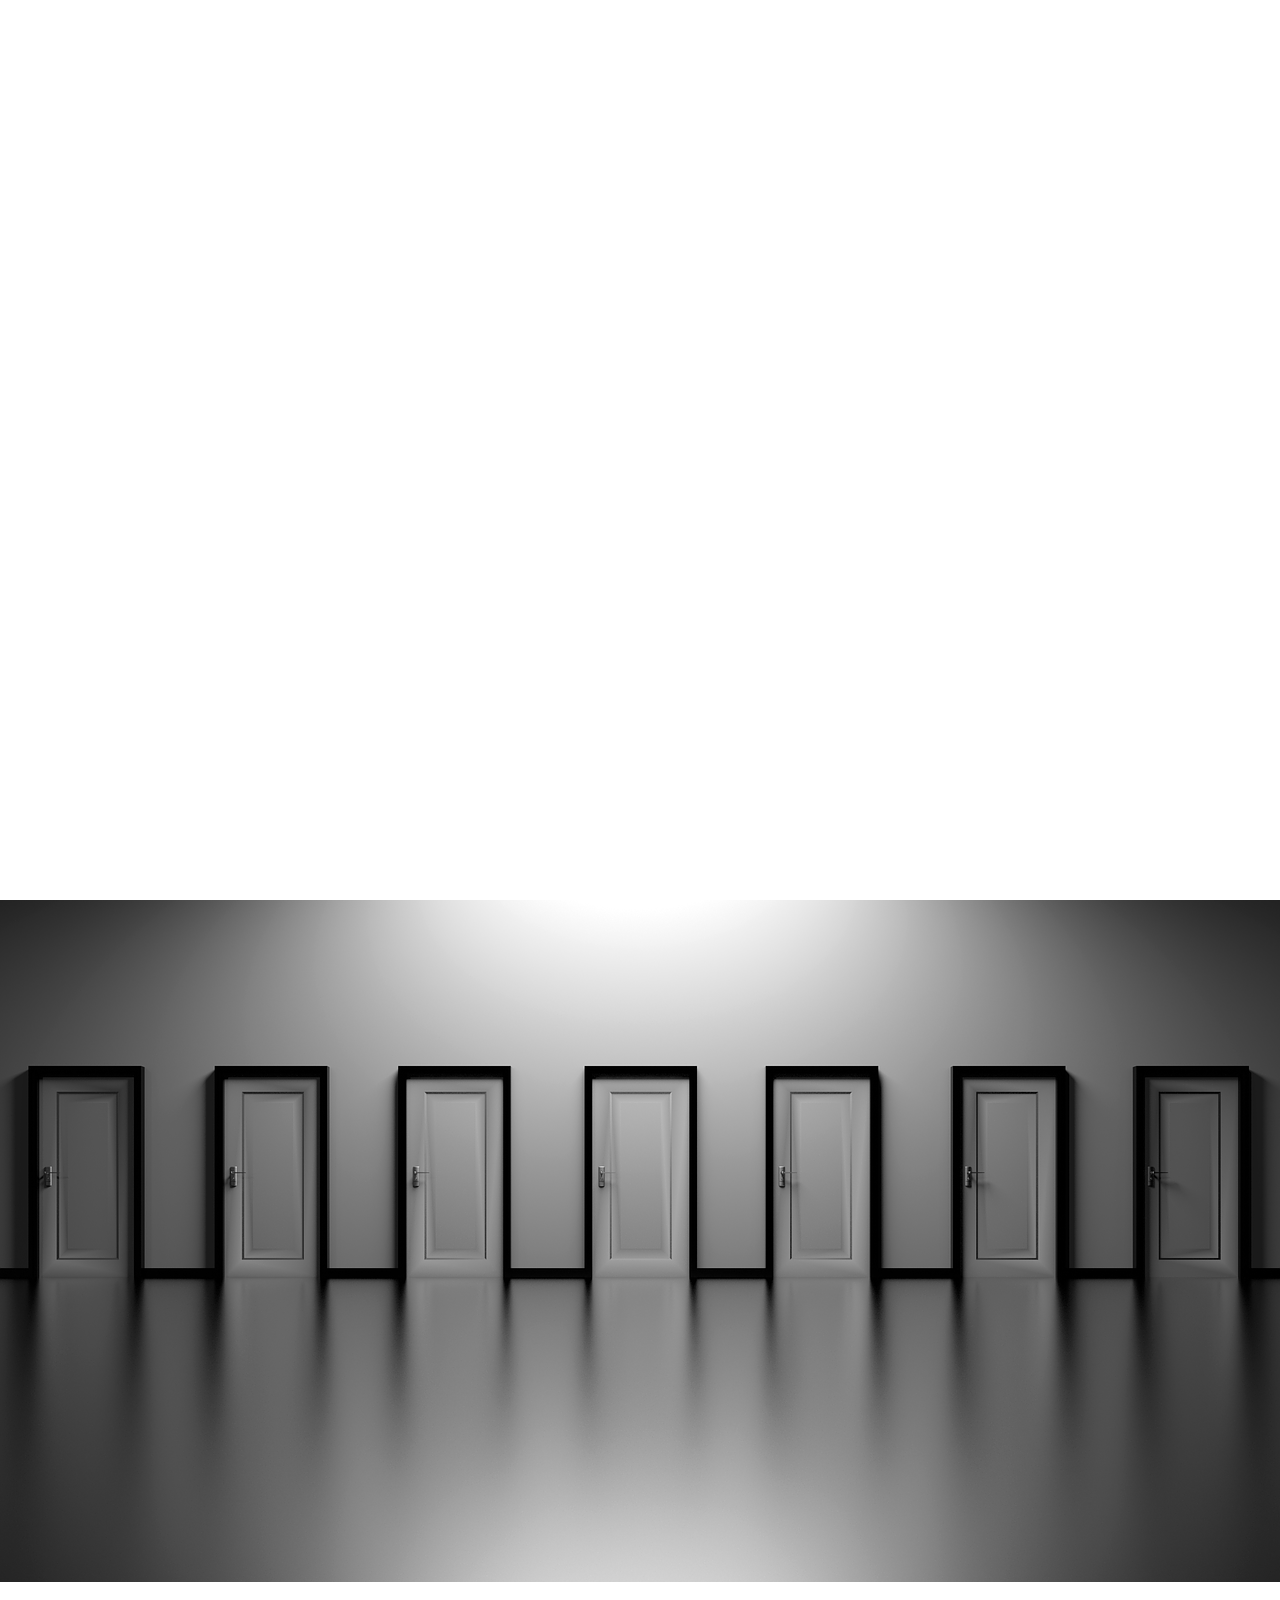
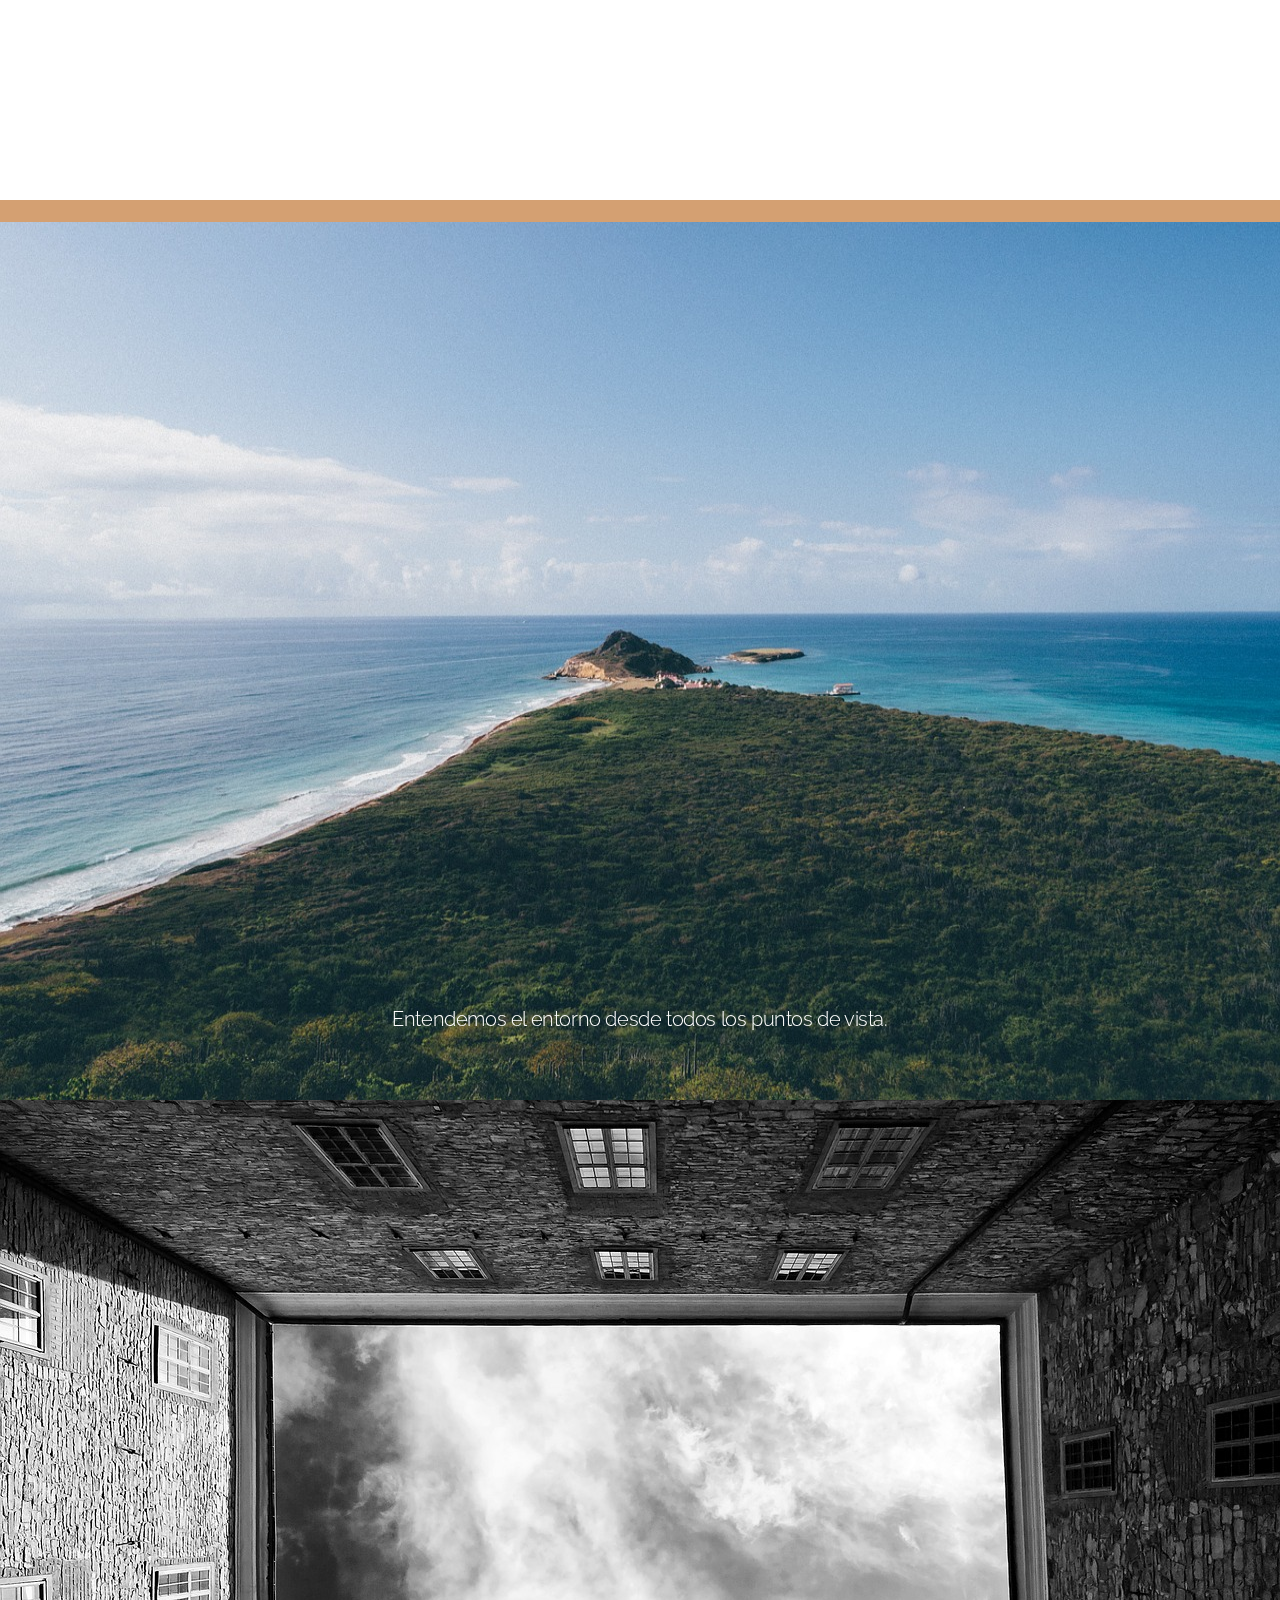
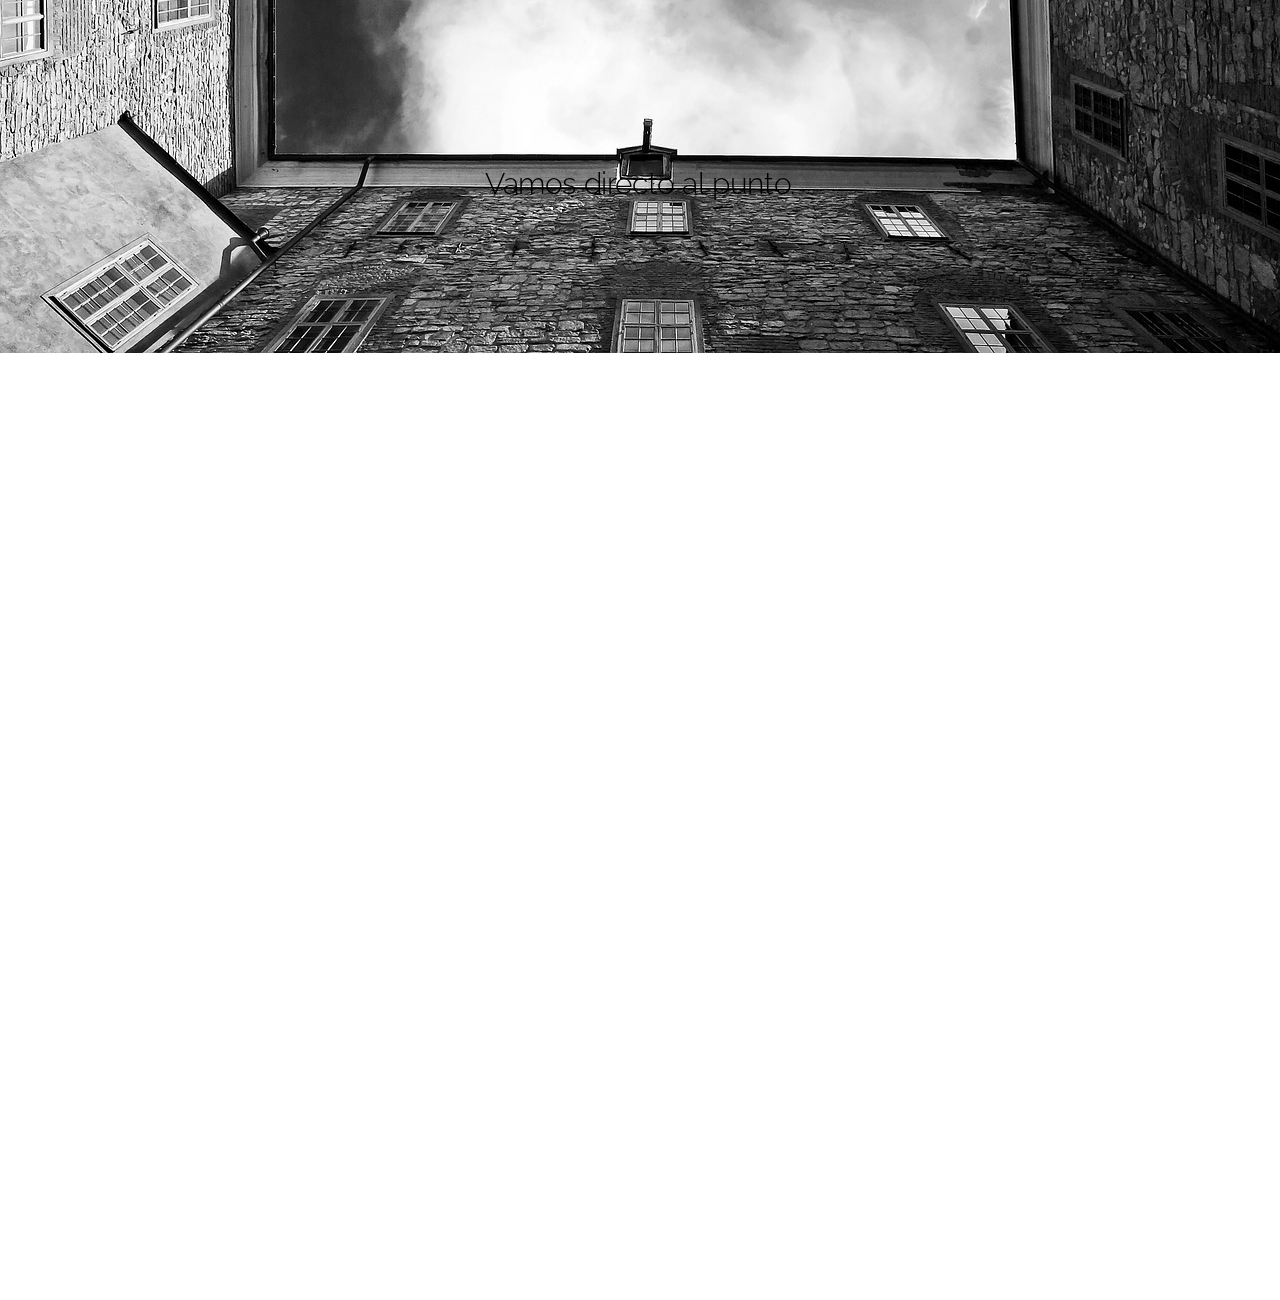
==== index.html @ 06ca0cba "first" ====
<!DOCTYPE HTML>
<!--
	Aerial by HTML5 UP
	html5up.net | @ajlkn
	Free for personal and commercial use under the CCA 3.0 license (html5up.net/license)
-->
<html>
	<head>
		<title>Aerial by HTML5 UP</title>
		<meta charset="utf-8" />
		<meta name="viewport" content="width=device-width, initial-scale=1" />
		<!--[if lte IE 8]><script src="assets/js/ie/html5shiv.js"></script><![endif]-->
		<link rel="stylesheet" href="assets/css/main.css" />
		<!--[if lte IE 8]><link rel="stylesheet" href="assets/css/ie8.css" /><![endif]-->
		<!--[if lte IE 9]><link rel="stylesheet" href="assets/css/ie9.css" /><![endif]-->
	</head>
	<body class="loading">
		<div id="wrapper">
			<div id="bg"></div>
			<div id="overlay"></div>
			<div id="main">

				<!-- Header -->
					<header id="header">
						<!--<div id="logo"></div>-->
						<h1> <b id="galavi">GALAVI</b> | ABOGADOS</h1>
						<p>Convertimos lo difícil en simple &#174</p>
						<nav>
							<ul>
								<li><a href="#" class="icon fa-twitter"><span class="label">Twitter</span></a></li>
								<li><a href="#" class="icon fa-facebook"><span class="label">Facebook</span></a></li>
								<li><a href="#" class="icon fa-envelope-o"><span class="label">Email</span></a></li>
							</ul>
						</nav>
					</header>

				<!-- Footer -->
					<footer id="footer">
						<span class="copyright">&copy; Galavi | 2017 by Tree-IT</span>
					</footer>

			</div>
		</div>
		<!--<section id="despacho">
			<div class="center">
				<h3>Qué es GALAVI</h3>
				<p align="justify">GALAVI LEGAL es una firma multidisciplinaria creada con la misión objetiva de solucionar asuntos complejos, especializados en el diseño e implementación de estrategias jurídicas; enfocados en la prevención, control y tratamiento del riesgo legal de las decisiones humanas y corporativas.</p>
			</div>	
		</section>-->
		<section id="one">
				<div class="center">
					<p align="center">Creamos soluciones jurídicas a problemas complejos.</p>
				</div>
				<!--<div id="menuFooter">
					<span>Menu</span>
				</div>	-->
		</section>
		<section id="two">
			<div id="tapa"></div>
			<div class="center" style="bottom: 45px;">
				<p align="center">Entendemos el entorno desde todos los puntos de vista.</p>
			</div>	
			<iframe id="ojo" src="http://www.vill.ee/eye/" width="100%" height="100%" name="ventana"></iframe>
		</section>
		<section id="three">
			<div class="center" style="bottom: 180px;color: black;">
				<p align="center" style="font-size: 30px;">Vamos directo al punto.</p>
			</div>	
		</section>
		<section id="down">	
		</section>
		<!--[if lte IE 8]><script src="assets/js/ie/respond.min.js"></script><![endif]-->
		<script src="assets/js/jquery-1.11.0.min.js"></script>
		<script src="assets/js/main.js"></script>
		<script>
			window.onload = function() { document.body.className = ''; }
			window.ontouchmove = function() { return false; }
			window.onorientationchange = function() { document.body.scrollTop = 0; }
		</script>
	</body>
</html>
---- assets/css/main.css ----
@import url("https://fonts.googleapis.com/css?family=Source+Sans+Pro:300,900");
@import url("font-awesome.min.css");
@import url('https://fonts.googleapis.com/css?family=Julius+Sans+One|Raleway:300');

/*
	Aerial by HTML5 UP
	html5up.net | @ajlkn
	Free for personal and commercial use under the CCA 3.0 license (html5up.net/license)
*/

/* Reset */

	html, body, div, span, applet, object, iframe, h1, h2, h3, h4, h5, h6, p, blockquote, pre, a, abbr, acronym, address, big, cite, code, del, dfn, em, img, ins, kbd, q, s, samp, small, strike, strong, sub, sup, tt, var, b, u, i, center, dl, dt, dd, ol, ul, li, fieldset, form, label, legend, table, caption, tbody, tfoot, thead, tr, th, td, article, aside, canvas, details, embed, figure, figcaption, footer, header, hgroup, menu, nav, output, ruby, section, summary, time, mark, audio, video {
		margin: 0;
		padding: 0;
		border: 0;
		font-size: 100%;
		font: inherit;
		vertical-align: baseline;
	}

	article, aside, details, figcaption, figure, footer, header, hgroup, menu, nav, section {
		display: block;
	}

	body {
		line-height: 1;
	}

	ol, ul {
		list-style: none;
	}

	blockquote, q {
		quotes: none;
	}

	blockquote:before, blockquote:after, q:before, q:after {
		content: '';
		content: none;
	}

	table {
		border-collapse: collapse;
		border-spacing: 0;
	}

	body {
		-webkit-text-size-adjust: none;
	}

/* Box Model */

	*, *:before, *:after {
		-moz-box-sizing: border-box;
		-webkit-box-sizing: border-box;
		box-sizing: border-box;
	}

/* Basic */

	body, input, select, textarea {
		color: #fff;
		font-family: 'Julius Sans One','Source Sans Pro', sans-serif;
		font-size: 15pt;
		font-weight: 300 !important;
		letter-spacing: -0.025em;
		line-height: 1.75em;
	}

	body {
		background: #fff;
		overflow: visible;
	}

		body.loading * {
			-moz-animation: none !important;
			-webkit-animation: none !important;
			-ms-animation: none !important;
			animation: none !important;
		}

	a {
		-moz-transition: border-color 0.2s ease-in-out;
		-webkit-transition: border-color 0.2s ease-in-out;
		-ms-transition: border-color 0.2s ease-in-out;
		transition: border-color 0.2s ease-in-out;
		border-bottom: dotted 1px;
		color: inherit;
		outline: 0;
		text-decoration: none;
	}

		a:hover {
			border-color: transparent;
		}

/* Icon */

	.icon {
		text-decoration: none;
		position: relative;
	}

		.icon:before {
			-moz-osx-font-smoothing: grayscale;
			-webkit-font-smoothing: antialiased;
			font-family: FontAwesome;
			font-style: normal;
			font-weight: normal;
			text-transform: none !important;
		}

		.icon > .label {
			display: none;
		}

		#galavi{
			font-weight: 600;
		}
/* Wrapper */

	@-moz-keyframes wrapper {
		0% {
			opacity: 0;
		}

		100% {
			opacity: 1;
		}
	}

	@-webkit-keyframes wrapper {
		0% {
			opacity: 0;
		}

		100% {
			opacity: 1;
		}
	}

	@-ms-keyframes wrapper {
		0% {
			opacity: 0;
		}

		100% {
			opacity: 1;
		}
	}

	@keyframes wrapper {
		0% {
			opacity: 0;
		}

		100% {
			opacity: 1;
		}
	}

	#wrapper {
		-moz-animation: wrapper 3s forwards;
		-webkit-animation: wrapper 3s forwards;
		-ms-animation: wrapper 3s forwards;
		animation: wrapper 3s forwards;
		/*height: 100%;*/
		height: 100vh;
		left: 0;
		opacity: 0;
		position: relative;
		top: 0;
		width: 100%;
	}

/* BG */

	#bg {
		-moz-animation: bg 60s linear infinite;
		-webkit-animation: bg 60s linear infinite;
		-ms-animation: bg 60s linear infinite;
		animation: bg 60s linear infinite;
		-moz-backface-visibility: hidden;
		-webkit-backface-visibility: hidden;
		-ms-backface-visibility: hidden;
		backface-visibility: hidden;
		-moz-transform: translate3d(0,0,0);
		-webkit-transform: translate3d(0,0,0);
		-ms-transform: translate3d(0,0,0);
		transform: translate3d(0,0,0);
	/* Set your background with this */

		background: #348cb2 url("images/bg.jpg") bottom left;
		background-repeat: repeat-x;
		height: 100%;
		left: 0;
		opacity: 1;
		position: fixed;
		top: 0;
	}

	@-moz-keyframes bg {
		0% {
			-moz-transform: translate3d(0,0,0);
			-webkit-transform: translate3d(0,0,0);
			-ms-transform: translate3d(0,0,0);
			transform: translate3d(0,0,0);
		}

		100% {
			-moz-transform: translate3d(-2250px,0,0);
			-webkit-transform: translate3d(-2250px,0,0);
			-ms-transform: translate3d(-2250px,0,0);
			transform: translate3d(-2250px,0,0);
		}
	}

	@-webkit-keyframes bg {
		0% {
			-moz-transform: translate3d(0,0,0);
			-webkit-transform: translate3d(0,0,0);
			-ms-transform: translate3d(0,0,0);
			transform: translate3d(0,0,0);
		}

		100% {
			-moz-transform: translate3d(-2250px,0,0);
			-webkit-transform: translate3d(-2250px,0,0);
			-ms-transform: translate3d(-2250px,0,0);
			transform: translate3d(-2250px,0,0);
		}
	}

	@-ms-keyframes bg {
		0% {
			-moz-transform: translate3d(0,0,0);
			-webkit-transform: translate3d(0,0,0);
			-ms-transform: translate3d(0,0,0);
			transform: translate3d(0,0,0);
		}

		100% {
			-moz-transform: translate3d(-2250px,0,0);
			-webkit-transform: translate3d(-2250px,0,0);
			-ms-transform: translate3d(-2250px,0,0);
			transform: translate3d(-2250px,0,0);
		}
	}

	@keyframes bg {
		0% {
			-moz-transform: translate3d(0,0,0);
			-webkit-transform: translate3d(0,0,0);
			-ms-transform: translate3d(0,0,0);
			transform: translate3d(0,0,0);
		}

		100% {
			-moz-transform: translate3d(-2250px,0,0);
			-webkit-transform: translate3d(-2250px,0,0);
			-ms-transform: translate3d(-2250px,0,0);
			transform: translate3d(-2250px,0,0);
		}
	}

	#bg {
		background-size: 2250px auto;
		width: 6750px;
	}

/* Overlay */

	@-moz-keyframes overlay {
		0% {
			opacity: 0;
		}

		100% {
			opacity: 1;
		}
	}

	@-webkit-keyframes overlay {
		0% {
			opacity: 0;
		}

		100% {
			opacity: 1;
		}
	}

	@-ms-keyframes overlay {
		0% {
			opacity: 0;
		}

		100% {
			opacity: 1;
		}
	}

	@keyframes overlay {
		0% {
			opacity: 0;
		}

		100% {
			opacity: 1;
		}
	}

	#overlay {
		-moz-animation: overlay 1.5s 1.5s forwards;
		-webkit-animation: overlay 1.5s 1.5s forwards;
		-ms-animation: overlay 1.5s 1.5s forwards;
		animation: overlay 1.5s 1.5s forwards;
		background-attachment: fixed, fixed;
		background-image: url("images/overlay-pattern.png"), url("images/overlay.svg");
		background-position: top left, center center;
		background-repeat: repeat, no-repeat;
		background-size: auto, cover;
		height: 100%;
		left: 0;
		opacity: 0;
		position: fixed;
		top: 0;
		width: 100%;
	}

/* Main */

	#main {
		height: 100%;
		left: 0;
		position: fixed;
		text-align: center;
		top: 0;
		width: 100%;
	}

		#main:before {
			content: '';
			display: inline-block;
			height: 100%;
			margin-right: 0;
			vertical-align: middle;
			width: 1px;
		}

/* Header */

	@-moz-keyframes header {
		0% {
			-moz-transform: translate3d(0,1em,0);
			-webkit-transform: translate3d(0,1em,0);
			-ms-transform: translate3d(0,1em,0);
			transform: translate3d(0,1em,0);
			opacity: 0;
		}

		100% {
			-moz-transform: translate3d(0,0,0);
			-webkit-transform: translate3d(0,0,0);
			-ms-transform: translate3d(0,0,0);
			transform: translate3d(0,0,0);
			opacity: 1;
		}
	}

	@-webkit-keyframes header {
		0% {
			-moz-transform: translate3d(0,1em,0);
			-webkit-transform: translate3d(0,1em,0);
			-ms-transform: translate3d(0,1em,0);
			transform: translate3d(0,1em,0);
			opacity: 0;
		}

		100% {
			-moz-transform: translate3d(0,0,0);
			-webkit-transform: translate3d(0,0,0);
			-ms-transform: translate3d(0,0,0);
			transform: translate3d(0,0,0);
			opacity: 1;
		}
	}

	@-ms-keyframes header {
		0% {
			-moz-transform: translate3d(0,1em,0);
			-webkit-transform: translate3d(0,1em,0);
			-ms-transform: translate3d(0,1em,0);
			transform: translate3d(0,1em,0);
			opacity: 0;
		}

		100% {
			-moz-transform: translate3d(0,0,0);
			-webkit-transform: translate3d(0,0,0);
			-ms-transform: translate3d(0,0,0);
			transform: translate3d(0,0,0);
			opacity: 1;
		}
	}

	@keyframes header {
		0% {
			-moz-transform: translate3d(0,1em,0);
			-webkit-transform: translate3d(0,1em,0);
			-ms-transform: translate3d(0,1em,0);
			transform: translate3d(0,1em,0);
			opacity: 0;
		}

		100% {
			-moz-transform: translate3d(0,0,0);
			-webkit-transform: translate3d(0,0,0);
			-ms-transform: translate3d(0,0,0);
			transform: translate3d(0,0,0);
			opacity: 1;
		}
	}

	@-moz-keyframes nav-icons {
		0% {
			-moz-transform: translate3d(0,1em,0);
			-webkit-transform: translate3d(0,1em,0);
			-ms-transform: translate3d(0,1em,0);
			transform: translate3d(0,1em,0);
			opacity: 0;
		}

		100% {
			-moz-transform: translate3d(0,0,0);
			-webkit-transform: translate3d(0,0,0);
			-ms-transform: translate3d(0,0,0);
			transform: translate3d(0,0,0);
			opacity: 1;
		}
	}

	@-webkit-keyframes nav-icons {
		0% {
			-moz-transform: translate3d(0,1em,0);
			-webkit-transform: translate3d(0,1em,0);
			-ms-transform: translate3d(0,1em,0);
			transform: translate3d(0,1em,0);
			opacity: 0;
		}

		100% {
			-moz-transform: translate3d(0,0,0);
			-webkit-transform: translate3d(0,0,0);
			-ms-transform: translate3d(0,0,0);
			transform: translate3d(0,0,0);
			opacity: 1;
		}
	}

	@-ms-keyframes nav-icons {
		0% {
			-moz-transform: translate3d(0,1em,0);
			-webkit-transform: translate3d(0,1em,0);
			-ms-transform: translate3d(0,1em,0);
			transform: translate3d(0,1em,0);
			opacity: 0;
		}

		100% {
			-moz-transform: translate3d(0,0,0);
			-webkit-transform: translate3d(0,0,0);
			-ms-transform: translate3d(0,0,0);
			transform: translate3d(0,0,0);
			opacity: 1;
		}
	}

	@keyframes nav-icons {
		0% {
			-moz-transform: translate3d(0,1em,0);
			-webkit-transform: translate3d(0,1em,0);
			-ms-transform: translate3d(0,1em,0);
			transform: translate3d(0,1em,0);
			opacity: 0;
		}

		100% {
			-moz-transform: translate3d(0,0,0);
			-webkit-transform: translate3d(0,0,0);
			-ms-transform: translate3d(0,0,0);
			transform: translate3d(0,0,0);
			opacity: 1;
		}
	}

	#header {
		-moz-animation: header 1s 2.25s forwards;
		-webkit-animation: header 1s 2.25s forwards;
		-ms-animation: header 1s 2.25s forwards;
		animation: header 1s 2.25s forwards;
		-moz-backface-visibility: hidden;
		-webkit-backface-visibility: hidden;
		-ms-backface-visibility: hidden;
		backface-visibility: hidden;
		-moz-transform: translate3d(0,0,0);
		-webkit-transform: translate3d(0,0,0);
		-ms-transform: translate3d(0,0,0);
		transform: translate3d(0,0,0);
		cursor: default;
		display: inline-block;
		opacity: 0;
		position: relative;
		text-align: center;
		top: -1em;
		vertical-align: middle;
		width: 90%;
	}

		#header h1 {
			font-size: 4.35em;
			font-weight: 100;
			letter-spacing: -0.035em;
			line-height: 1em;
		}

		#header p {
			font-size: 1.25em;
			margin: 0.75em 0 0.25em 0;
			opacity: 0.75;
			font-family: 'Raleway','Source Sans Pro', sans-serif;
		}

		#header nav {
			margin: 1.5em 0 0 0;
		}

			#header nav li {
				-moz-animation: nav-icons 0.5s ease-in-out forwards;
				-webkit-animation: nav-icons 0.5s ease-in-out forwards;
				-ms-animation: nav-icons 0.5s ease-in-out forwards;
				animation: nav-icons 0.5s ease-in-out forwards;
				-moz-backface-visibility: hidden;
				-webkit-backface-visibility: hidden;
				-ms-backface-visibility: hidden;
				backface-visibility: hidden;
				-moz-transform: translate3d(0,0,0);
				-webkit-transform: translate3d(0,0,0);
				-ms-transform: translate3d(0,0,0);
				transform: translate3d(0,0,0);
				display: inline-block;
				height: 5.35em;
				line-height: 5.885em;
				opacity: 0;
				position: relative;
				top: 0;
				width: 5.35em;
			}

				#header nav li:nth-child(1) {
					-moz-animation-delay: 2.5s;
					-webkit-animation-delay: 2.5s;
					-ms-animation-delay: 2.5s;
					animation-delay: 2.5s;
				}

				#header nav li:nth-child(2) {
					-moz-animation-delay: 2.75s;
					-webkit-animation-delay: 2.75s;
					-ms-animation-delay: 2.75s;
					animation-delay: 2.75s;
				}

				#header nav li:nth-child(3) {
					-moz-animation-delay: 3s;
					-webkit-animation-delay: 3s;
					-ms-animation-delay: 3s;
					animation-delay: 3s;
				}

				#header nav li:nth-child(4) {
					-moz-animation-delay: 3.25s;
					-webkit-animation-delay: 3.25s;
					-ms-animation-delay: 3.25s;
					animation-delay: 3.25s;
				}

				#header nav li:nth-child(5) {
					-moz-animation-delay: 3.5s;
					-webkit-animation-delay: 3.5s;
					-ms-animation-delay: 3.5s;
					animation-delay: 3.5s;
				}

				#header nav li:nth-child(6) {
					-moz-animation-delay: 3.75s;
					-webkit-animation-delay: 3.75s;
					-ms-animation-delay: 3.75s;
					animation-delay: 3.75s;
				}

				#header nav li:nth-child(7) {
					-moz-animation-delay: 4s;
					-webkit-animation-delay: 4s;
					-ms-animation-delay: 4s;
					animation-delay: 4s;
				}

				#header nav li:nth-child(8) {
					-moz-animation-delay: 4.25s;
					-webkit-animation-delay: 4.25s;
					-ms-animation-delay: 4.25s;
					animation-delay: 4.25s;
				}

				#header nav li:nth-child(9) {
					-moz-animation-delay: 4.5s;
					-webkit-animation-delay: 4.5s;
					-ms-animation-delay: 4.5s;
					animation-delay: 4.5s;
				}

				#header nav li:nth-child(10) {
					-moz-animation-delay: 4.75s;
					-webkit-animation-delay: 4.75s;
					-ms-animation-delay: 4.75s;
					animation-delay: 4.75s;
				}

			#header nav a {
				-webkit-tap-highlight-color: transparent;
				-webkit-touch-callout: none;
				border: 0;
				display: inline-block;
			}

				#header nav a:before {
					-moz-transition: all 0.2s ease-in-out;
					-webkit-transition: all 0.2s ease-in-out;
					-ms-transition: all 0.2s ease-in-out;
					transition: all 0.2s ease-in-out;
					border-radius: 100%;
					border: solid 1px #fff;
					display: block;
					font-size: 1.75em;
					height: 2.5em;
					line-height: 2.5em;
					position: relative;
					text-align: center;
					top: 0;
					width: 2.5em;
				}

				#header nav a:hover {
					font-size: 1.1em;
				}

					#header nav a:hover:before {
						background-color: rgba(255, 255, 255, 0.175);
						color: #fff;
					}

				#header nav a:active {
					font-size: 0.95em;
					background: none;
				}

					#header nav a:active:before {
						background-color: rgba(255, 255, 255, 0.35);
						color: #fff;
					}

				#header nav a span {
					display: none;
				}

/* Footer */

	#footer {
		background-image: -moz-linear-gradient(top, rgba(0,0,0,0), rgba(0,0,0,0.5) 75%);
		background-image: -webkit-linear-gradient(top, rgba(0,0,0,0), rgba(0,0,0,0.5) 75%);
		background-image: -ms-linear-gradient(top, rgba(0,0,0,0), rgba(0,0,0,0.5) 75%);
		background-image: linear-gradient(top, rgba(0,0,0,0), rgba(0,0,0,0.5) 75%);
		bottom: 0;
		cursor: default;
		height: 6em;
		left: 0;
		line-height: 8em;
		position: absolute;
		text-align: center;
		width: 100%;
	}

#logo{
	width: 100px;
	height: 100px;
	background-image: url(images/galavi.png);
	background-size: 100%;
	background-repeat: no-repeat;
}

#two{
	z-index: 2;
    width: 100%;
    height: 100vh;
    background-image: url(images/island.jpg);
    background-size: 100% 100%;
    background-repeat: no-repeat;
    position: relative;
    color: white;
    font-family: 'Raleway','Source Sans Pro', sans-serif;
}

#tapa{
	width: 100%;
    height: 22px;
    position: absolute;
    z-index: 3;
    background-color: #d4a072;
}

#tapa:hover{
	background-color:  rgba(212, 160, 114, 0);
}

.center{
	margin: 0 auto;
    width: 100%;
    height: 50px;
    text-align: center;
    z-index: 3;
    bottom: 120px;
    position: absolute
}

.center h1{
	font-size: 50px;
	margin-bottom: 40px;
}

.center h3{
	font-size: 30px;
	margin-bottom: 60px;
}

.center p{
	font-size: 20px;
}

#one{
	z-index: 2;
    width: 100%;
    height: 100vh;
    background-image: url(images/doors.png);
    background-size: 100%;
    background-repeat: no-repeat;
    position: relative;
    color: white;
    font-family: 'Raleway','Source Sans Pro', sans-serif;
}

#three{
	z-index: 2;
    width: 100%;
    height: 100vh;
    background-image: url(images/casas.jpg);
    background-size: 100%;
    background-repeat: no-repeat;
    position: relative;
    color: white;
    font-family: 'Raleway','Source Sans Pro', sans-serif;
}

#down{
	z-index: 2;
    width: 100%;
    height: 100vh;
    position: relative;
}

#menuFooter{
	bottom: 0px;
    position: absolute;
    width: 100%;
    background-color: #03A9F4;
    text-align: center;
}

/* *********************************************************************************************************************
 * MAIN MENU
 */

#menu-wrapper {
	position: absolute;
	height: 100%;
	width: 100%;
	min-height: 100%;
	min-width: 100%;
}

#menu-launcher {
	height: 48px; 
	width: 100%;
	position: fixed;
	left: 0;
	bottom: 0;
	margin-bottom: -48px;
	background-color: rgba(82, 185, 177, 0.4);
	opacity: 0;
	filter: alpha(opacity=0);
	z-index: 1000;

	-webkit-transition: all .3s;
	-moz-transition: all .3s;
	-ms-transition: all .3s;
	-o-transition: all .3s;
	transition: all .3s;
}

#menu-launcher:hover {
	background-color: rgba(82, 185, 177, 0.8);
}

	#menu-launcher .open-bt {
		position: absolute;
		left: 50%;
		margin: 16px 0 0 -20px;
		font: 400 13px 'Montserrat', sans-serif;
		color: #fff;
	}

	#menu-launcher .language-bt {
		float: right;
		margin: 17px 30px 0px 0px;
		font: 400 10px 'Montserrat', sans-serif;
		color: #fff;
	}

	#menu-launcher .open-bt:hover, #menu-launcher .language-bt:hover {
		color: #0b5446;
	}


#menu-main {
	position: fixed;
	height: 100%;
	width: 550px;
	top: 100%;
	left: 50%;
	margin-left: -275px;
	background-color: rgba(58, 175, 166, 0.97);
	opacity: 0;
	filter: alpha(opacity=0);
	z-index: 1001;
	text-align: center;
}

	#menu-main ul {
		position: relative;
		list-style: none;
	}

	#menu-main .nav {
		position: relative;
		text-align: center;
		top: 15%;
		width: 100%;
	}

		#menu-main .nav ul li {
			font: 400 18px 'Montserrat', sans-serif;
			letter-spacing: 2px;
			margin-bottom: 15px;
		}

			#menu-main .nav ul li a {
				color: #ffffff;
				-webkit-transition: all 1s;
				-moz-transition: all 1s;
				-ms-transition: all 1s;
				-o-transition: all 1s;
				transition: all 1s;
			}

			#menu-main .nav ul li a:hover, #menu-main .nav ul a.active {
				color: #0b5446;
				-webkit-transition: all .2s;
				-moz-transition: all .2s;
				-ms-transition: all .2s;
				-o-transition: all .2s;
				transition: all .2s;
			}

	#menu-main .second-nav {
		position: absolute;
		bottom: 120px;
		width: 100%;
		text-align: center;
	}

		#menu-main .second-nav:before {
			display: block;
			content: url('../images/shared/second-nav-divider.gif');
			margin-bottom: 15px;
		}

		#menu-main .second-nav ul li {
			font: 400 12px 'Montserrat', sans-serif;
			margin: 5px 0;
		}

			#menu-main .second-nav ul li .clock {
				font-size: 11px;
			}

		#menu-main .second-nav ul li a {
			color: #0b5446;
			-webkit-transition: all .3s;
			-moz-transition: all .3s;
			-ms-transition: all .3s;
			-o-transition: all .3s;
			transition: all .3s;
		}

		#menu-main .second-nav ul li a:hover, #menu-main .second-nav ul a.active {
			color: #fff;
		}

	#menu-main .networks {
		position: absolute;
		bottom: 80px;
		width: 100%;
	}

	#menu-main .networks ul li {
		text-align: center;
	}

	#menu-main .home-bt {
		margin-top: 30px;
	}

	#menu-main .close-bt {
		position: absolute;
		width: 26px;
		height: 26px;
		left: 262px;
		bottom: 20px;
		background-image: url('../images/shared/menu-close-x.png');
	}

	#menu-main .close-bt:hover {
		background-image: url('../images/shared/menu-close-x-on.png');
	}





#menu-launcher .menu-title {
font: 400 12px 'Montserrat', sans-serif;
color: #fff;
float: left;
margin: 17px 0 0 30px;
} 



/* Wide */

	@media screen and (max-width: 1680px) {

		/* Basic */

			body, input, select, textarea {
				font-size: 13pt;
			}

		/* BG */

			@-moz-keyframes bg {
				0% {
					-moz-transform: translate3d(0,0,0);
					-webkit-transform: translate3d(0,0,0);
					-ms-transform: translate3d(0,0,0);
					transform: translate3d(0,0,0);
				}

				100% {
					-moz-transform: translate3d(-1500px,0,0);
					-webkit-transform: translate3d(-1500px,0,0);
					-ms-transform: translate3d(-1500px,0,0);
					transform: translate3d(-1500px,0,0);
				}

	}

		@-webkit-keyframes bg {
			0% {
				-moz-transform: translate3d(0,0,0);
				-webkit-transform: translate3d(0,0,0);
				-ms-transform: translate3d(0,0,0);
				transform: translate3d(0,0,0);
			}

			100% {
				-moz-transform: translate3d(-1500px,0,0);
				-webkit-transform: translate3d(-1500px,0,0);
				-ms-transform: translate3d(-1500px,0,0);
				transform: translate3d(-1500px,0,0);
			}
			}

		@-ms-keyframes bg {
			0% {
				-moz-transform: translate3d(0,0,0);
				-webkit-transform: translate3d(0,0,0);
				-ms-transform: translate3d(0,0,0);
				transform: translate3d(0,0,0);
			}

			100% {
				-moz-transform: translate3d(-1500px,0,0);
				-webkit-transform: translate3d(-1500px,0,0);
				-ms-transform: translate3d(-1500px,0,0);
				transform: translate3d(-1500px,0,0);
			}
		}

		@keyframes bg {
			0% {
				-moz-transform: translate3d(0,0,0);
				-webkit-transform: translate3d(0,0,0);
				-ms-transform: translate3d(0,0,0);
				transform: translate3d(0,0,0);
			}

			100% {
				-moz-transform: translate3d(-1500px,0,0);
				-webkit-transform: translate3d(-1500px,0,0);
				-ms-transform: translate3d(-1500px,0,0);
				transform: translate3d(-1500px,0,0);
			}
		}

		#bg {
			background-size: 1500px auto;
			width: 4500px;
		} }

/* Normal */

	@media screen and (max-width: 1280px) {

		/* Basic */

			body, input, select, textarea {
				font-size: 12pt;
			}

		/* BG */

			@-moz-keyframes bg {
				0% {
					-moz-transform: translate3d(0,0,0);
					-webkit-transform: translate3d(0,0,0);
					-ms-transform: translate3d(0,0,0);
					transform: translate3d(0,0,0);
				}

				100% {
					-moz-transform: translate3d(-750px,0,0);
					-webkit-transform: translate3d(-750px,0,0);
					-ms-transform: translate3d(-750px,0,0);
					transform: translate3d(-750px,0,0);
				}

	}

		@-webkit-keyframes bg {
			0% {
				-moz-transform: translate3d(0,0,0);
				-webkit-transform: translate3d(0,0,0);
				-ms-transform: translate3d(0,0,0);
				transform: translate3d(0,0,0);
			}

			100% {
				-moz-transform: translate3d(-750px,0,0);
				-webkit-transform: translate3d(-750px,0,0);
				-ms-transform: translate3d(-750px,0,0);
				transform: translate3d(-750px,0,0);
			}
			}

		@-ms-keyframes bg {
			0% {
				-moz-transform: translate3d(0,0,0);
				-webkit-transform: translate3d(0,0,0);
				-ms-transform: translate3d(0,0,0);
				transform: translate3d(0,0,0);
			}

			100% {
				-moz-transform: translate3d(-750px,0,0);
				-webkit-transform: translate3d(-750px,0,0);
				-ms-transform: translate3d(-750px,0,0);
				transform: translate3d(-750px,0,0);
			}
		}

		@keyframes bg {
			0% {
				-moz-transform: translate3d(0,0,0);
				-webkit-transform: translate3d(0,0,0);
				-ms-transform: translate3d(0,0,0);
				transform: translate3d(0,0,0);
			}

			100% {
				-moz-transform: translate3d(-750px,0,0);
				-webkit-transform: translate3d(-750px,0,0);
				-ms-transform: translate3d(-750px,0,0);
				transform: translate3d(-750px,0,0);
			}
		}

		#bg {
			background-size: 750px auto;
			width: 2250px;
		} }

/* Mobile */

	@media screen and (max-width: 736px) {

		/* Basic */

			body {
				min-width: 320px;
			}

			body, input, select, textarea {
				font-size: 11pt;
			}

		/* BG */

			@-moz-keyframes bg {
				0% {
					-moz-transform: translate3d(0,0,0);
					-webkit-transform: translate3d(0,0,0);
					-ms-transform: translate3d(0,0,0);
					transform: translate3d(0,0,0);
				}

				100% {
					-moz-transform: translate3d(-300px,0,0);
					-webkit-transform: translate3d(-300px,0,0);
					-ms-transform: translate3d(-300px,0,0);
					transform: translate3d(-300px,0,0);
				}

	}

		@-webkit-keyframes bg {
			0% {
				-moz-transform: translate3d(0,0,0);
				-webkit-transform: translate3d(0,0,0);
				-ms-transform: translate3d(0,0,0);
				transform: translate3d(0,0,0);
			}

			100% {
				-moz-transform: translate3d(-300px,0,0);
				-webkit-transform: translate3d(-300px,0,0);
				-ms-transform: translate3d(-300px,0,0);
				transform: translate3d(-300px,0,0);
			}
			}

		@-ms-keyframes bg {
			0% {
				-moz-transform: translate3d(0,0,0);
				-webkit-transform: translate3d(0,0,0);
				-ms-transform: translate3d(0,0,0);
				transform: translate3d(0,0,0);
			}

			100% {
				-moz-transform: translate3d(-300px,0,0);
				-webkit-transform: translate3d(-300px,0,0);
				-ms-transform: translate3d(-300px,0,0);
				transform: translate3d(-300px,0,0);
			}
		}

		@keyframes bg {
			0% {
				-moz-transform: translate3d(0,0,0);
				-webkit-transform: translate3d(0,0,0);
				-ms-transform: translate3d(0,0,0);
				transform: translate3d(0,0,0);
			}

			100% {
				-moz-transform: translate3d(-300px,0,0);
				-webkit-transform: translate3d(-300px,0,0);
				-ms-transform: translate3d(-300px,0,0);
				transform: translate3d(-300px,0,0);
			}
		}

		#bg {
			background-size: 300px auto;
			width: 900px;
		}

	/* Header */

		#header h1 {
			font-size: 2.5em;
		}

		#header p {
			font-size: 1em;
		}

		#header nav {
			font-size: 1em;
		}

			#header nav a:hover {
				font-size: 1em;
			}

			#header nav a:active {
				font-size: 1em;
			} }

/* Mobile (Portrait) */

	@media screen and (max-width: 480px) {

		/* BG */

			@-moz-keyframes bg {
				0% {
					-moz-transform: translate3d(0,0,0);
					-webkit-transform: translate3d(0,0,0);
					-ms-transform: translate3d(0,0,0);
					transform: translate3d(0,0,0);
				}

				100% {
					-moz-transform: translate3d(-412.5px,0,0);
					-webkit-transform: translate3d(-412.5px,0,0);
					-ms-transform: translate3d(-412.5px,0,0);
					transform: translate3d(-412.5px,0,0);
				}

	}

		@-webkit-keyframes bg {
			0% {
				-moz-transform: translate3d(0,0,0);
				-webkit-transform: translate3d(0,0,0);
				-ms-transform: translate3d(0,0,0);
				transform: translate3d(0,0,0);
			}

			100% {
				-moz-transform: translate3d(-412.5px,0,0);
				-webkit-transform: translate3d(-412.5px,0,0);
				-ms-transform: translate3d(-412.5px,0,0);
				transform: translate3d(-412.5px,0,0);
			}
			}

		@-ms-keyframes bg {
			0% {
				-moz-transform: translate3d(0,0,0);
				-webkit-transform: translate3d(0,0,0);
				-ms-transform: translate3d(0,0,0);
				transform: translate3d(0,0,0);
			}

			100% {
				-moz-transform: translate3d(-412.5px,0,0);
				-webkit-transform: translate3d(-412.5px,0,0);
				-ms-transform: translate3d(-412.5px,0,0);
				transform: translate3d(-412.5px,0,0);
			}
		}

		@keyframes bg {
			0% {
				-moz-transform: translate3d(0,0,0);
				-webkit-transform: translate3d(0,0,0);
				-ms-transform: translate3d(0,0,0);
				transform: translate3d(0,0,0);
			}

			100% {
				-moz-transform: translate3d(-412.5px,0,0);
				-webkit-transform: translate3d(-412.5px,0,0);
				-ms-transform: translate3d(-412.5px,0,0);
				transform: translate3d(-412.5px,0,0);
			}
		}

		#bg {
			background-size: 412.5px auto;
			width: 1237.5px;
		}

	/* Header */

		#header nav {
			padding: 0 1em;
		} }
---- assets/css/ie8.css ----
/*
	Aerial by HTML5 UP
	html5up.net | @ajlkn
	Free for personal and commercial use under the CCA 3.0 license (html5up.net/license)
*/

/* Header */

	#header nav a {
		position: relative;
		border: solid 1px #fff;
		border-radius: 100%;
		-ms-behavior: url("assets/js/ie/PIE.htc");
	}

		#header nav a:before {
			border: 0;
		}

/* Footer */

	#footer {
		background-image: url("images/ie/footer.png");
		background-position: bottom left;
		background-repeat: repeat-x;
	}
---- assets/css/ie9.css ----
/*
	Aerial by HTML5 UP
	html5up.net | @ajlkn
	Free for personal and commercial use under the CCA 3.0 license (html5up.net/license)
*/

/* Wrapper */

	#wrapper {
		opacity: 1;
	}

/* Overlay */

	#overlay {
		opacity: 1;
	}

/* Header */

	#header {
		opacity: 1;
	}

		#header nav li {
			opacity: 1;
		}

/* Footer */

	#footer {
		background-image: url("images/ie/footer.svg");
	}
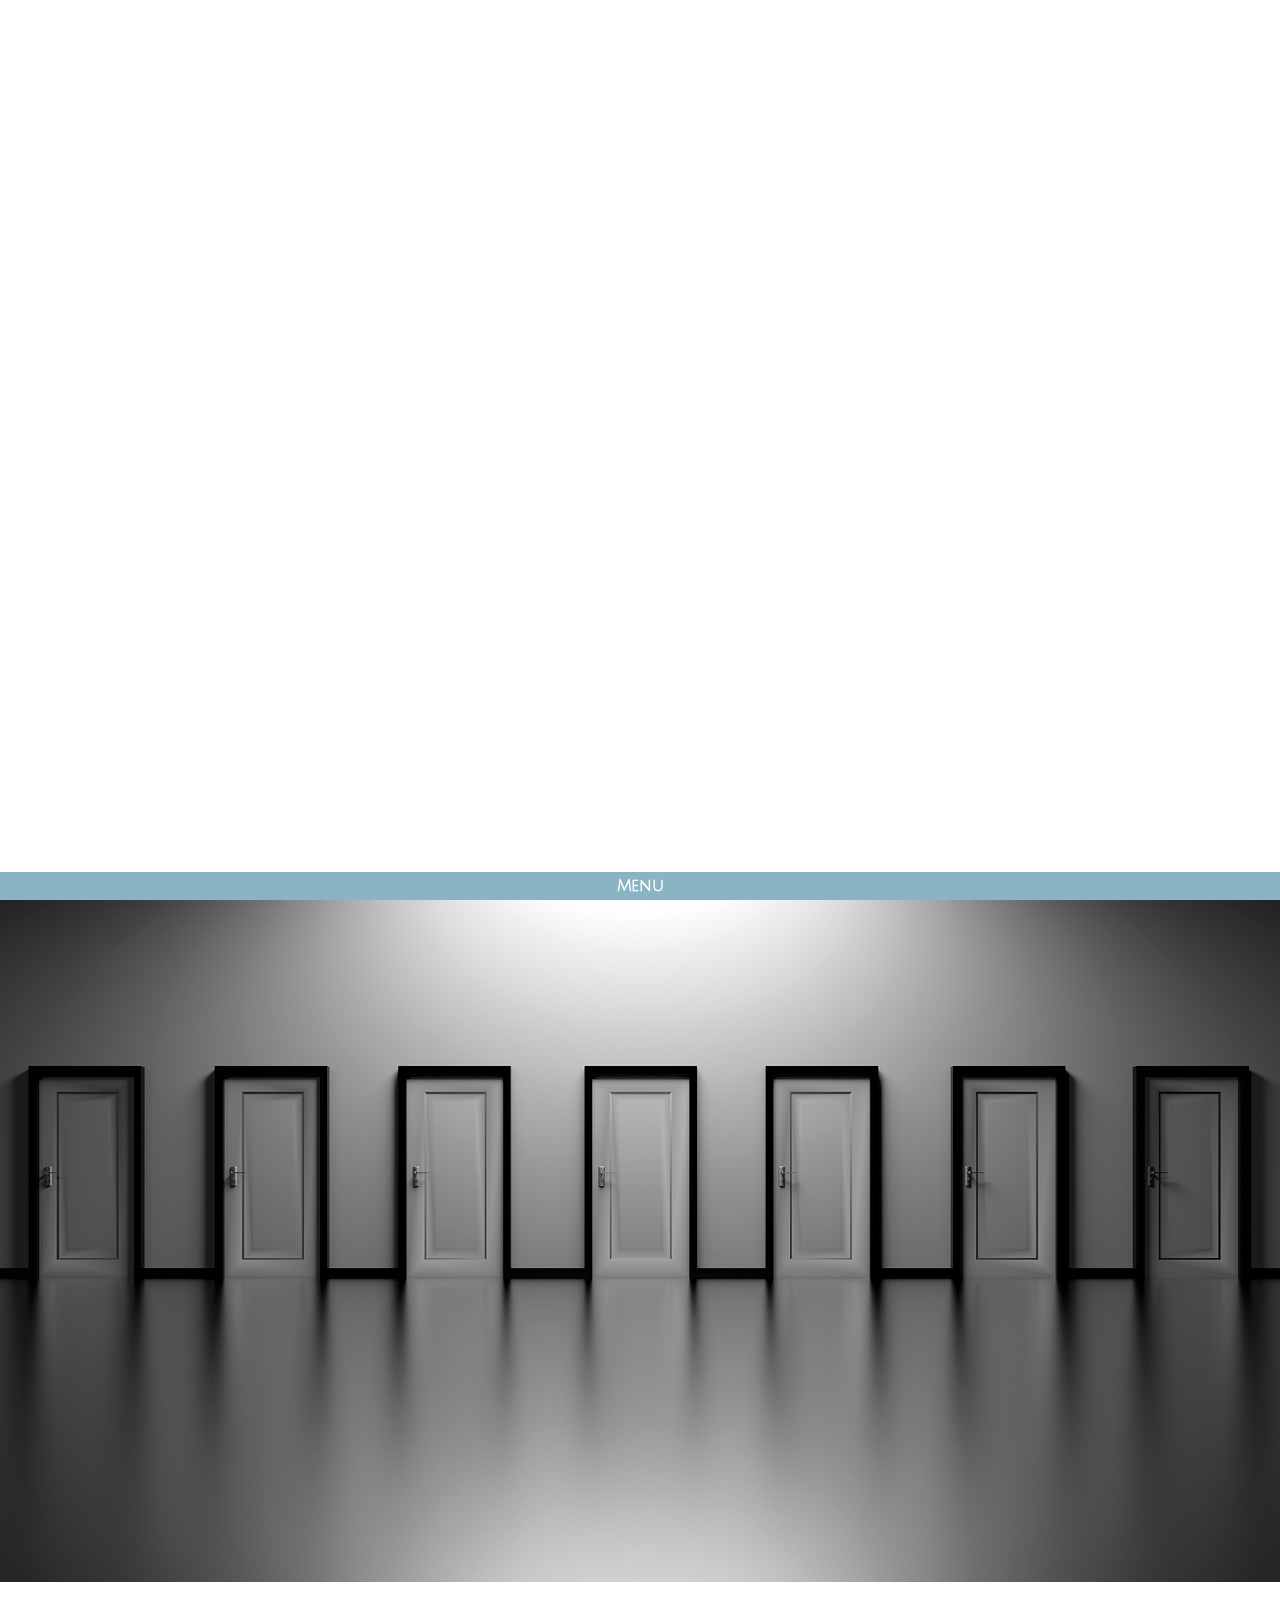
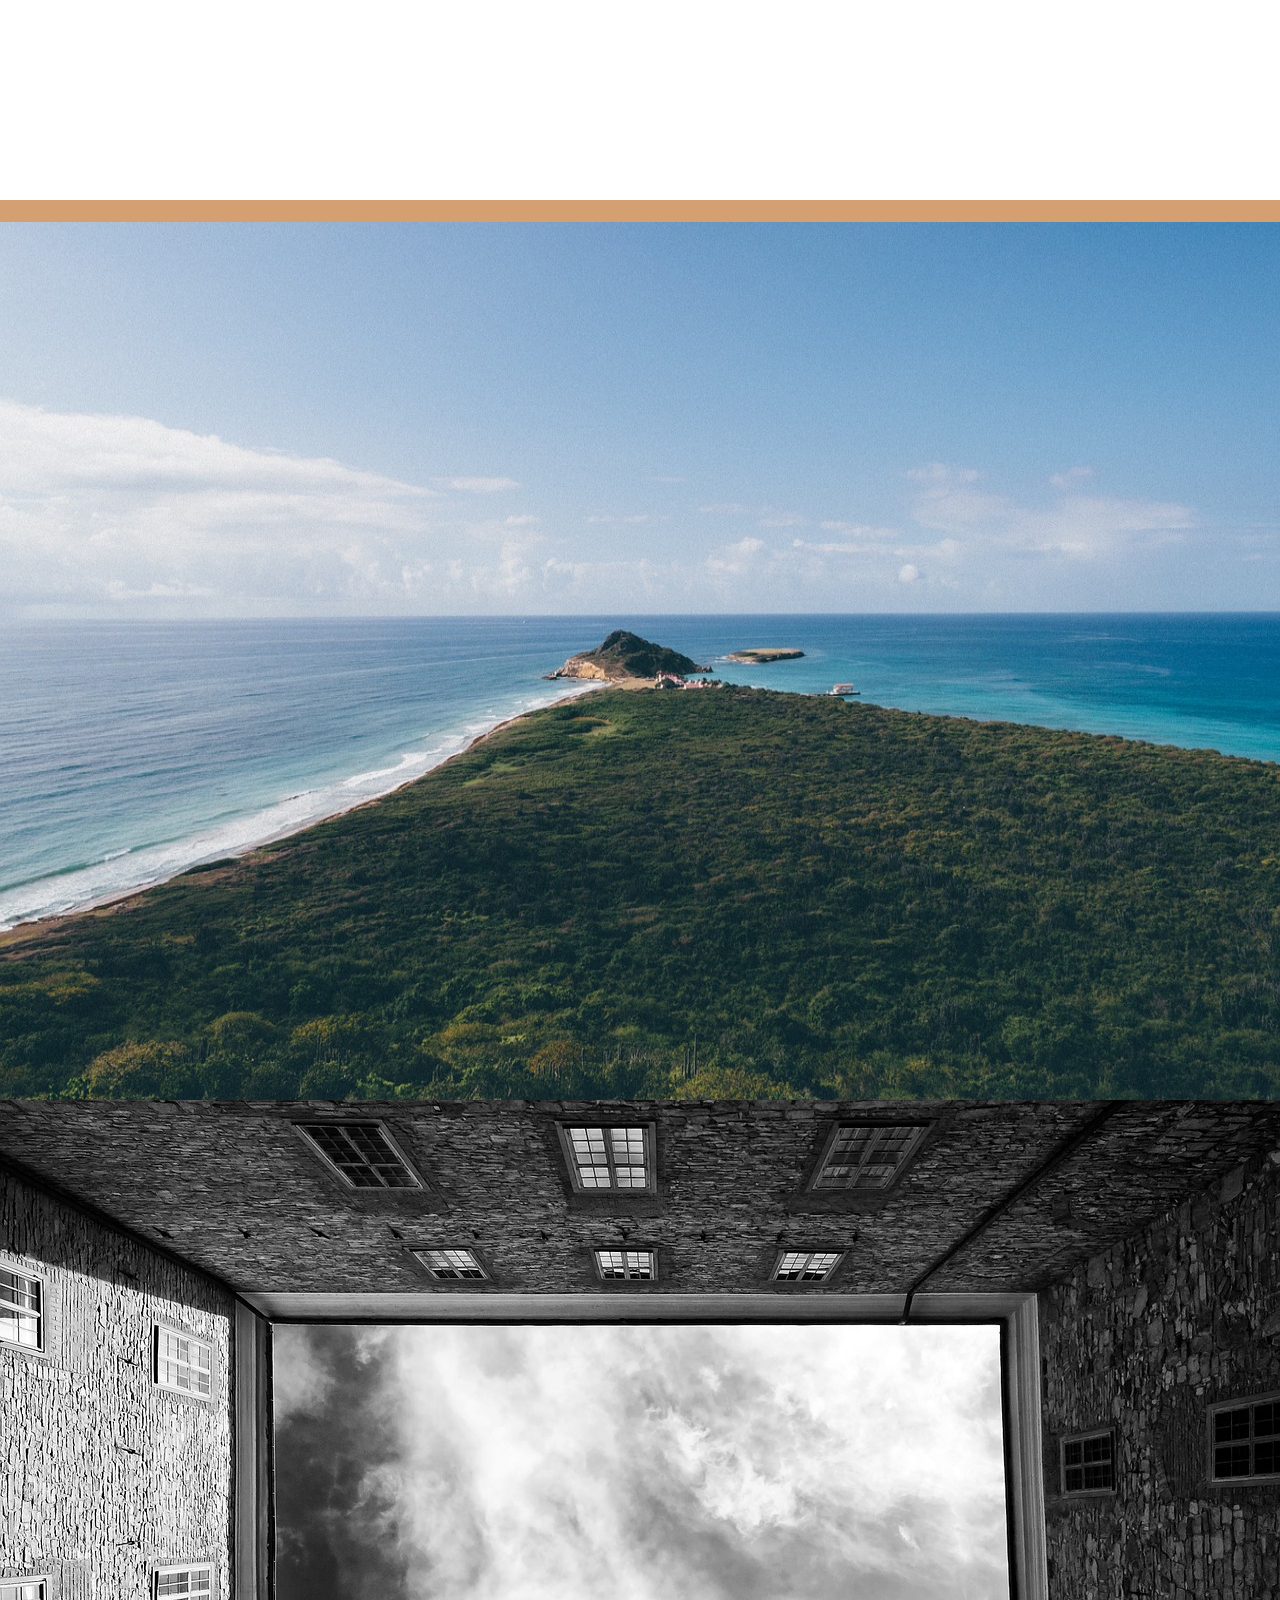
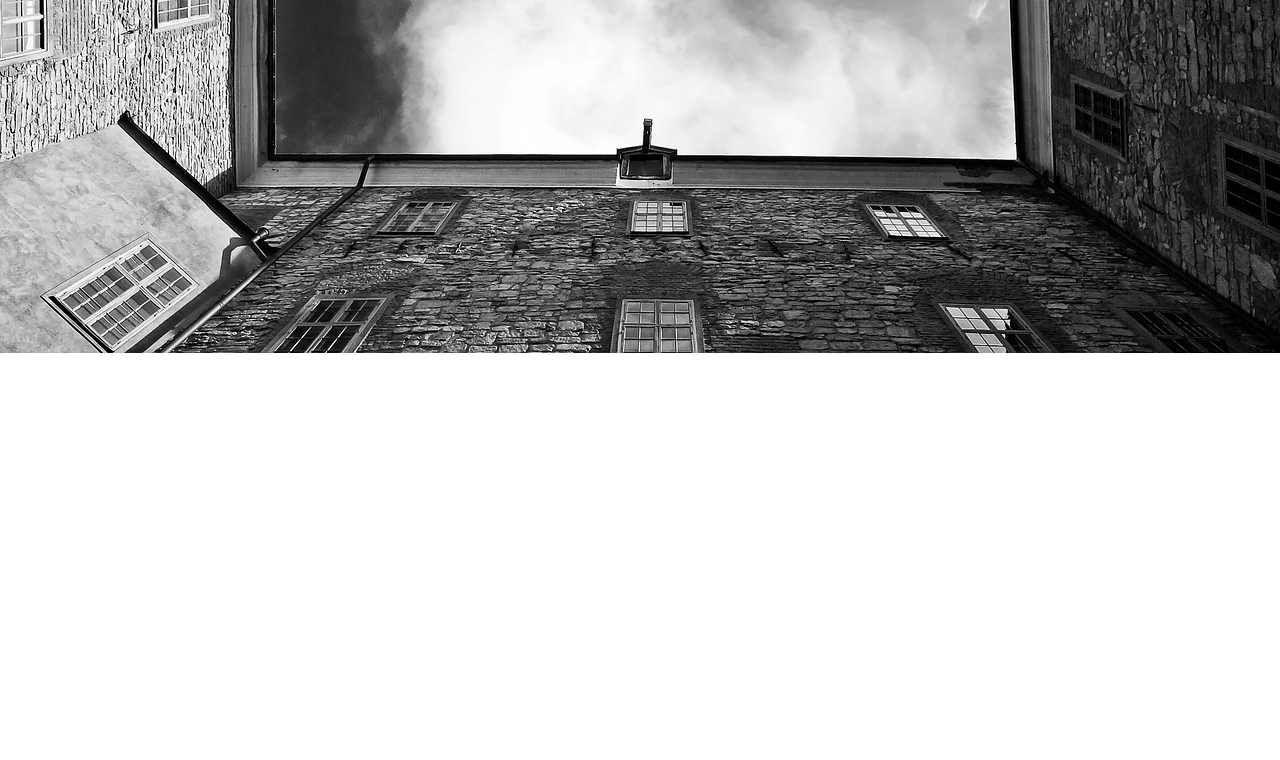
==== commit 40336e49: "SECOND" ====
--- a/index.html
+++ b/index.html
@@ -6,15 +6,21 @@
 -->
 <html>
 	<head>
-		<title>Aerial by HTML5 UP</title>
 		<meta charset="utf-8" />
 		<meta name="viewport" content="width=device-width, initial-scale=1" />
+		<link rel="icon" type="image/png" href="assets/img/favicon.png" />
+	    <title>Galavi</title>
+	   <meta name="description" content="GALAVI es una compañía matriz nacida en el año 2010, con el objetivo fundamental de crear sinergias entre personas, marcas asociadas y compañias filiales; agrupadas con la misión de simplificar las actividades humanas y corporativas, a través de la optimización en la gestión de la información, y la aplicación de la innovación en la creación de productos sostenibles y sistemas de economía colaborativa.">
+		<meta name="keywords" content="galavi, GALAVI">
+		
 		<!--[if lte IE 8]><script src="assets/js/ie/html5shiv.js"></script><![endif]-->
+		<link rel="stylesheet" href="assets/css/animate.css">
 		<link rel="stylesheet" href="assets/css/main.css" />
 		<!--[if lte IE 8]><link rel="stylesheet" href="assets/css/ie8.css" /><![endif]-->
 		<!--[if lte IE 9]><link rel="stylesheet" href="assets/css/ie9.css" /><![endif]-->
 	</head>
 	<body class="loading">
+		
 		<div id="wrapper">
 			<div id="bg"></div>
 			<div id="overlay"></div>
@@ -32,14 +38,39 @@
 								<li><a href="#" class="icon fa-envelope-o"><span class="label">Email</span></a></li>
 							</ul>
 						</nav>
+						<div class="flecha">
+							<span class="hero-btn-holder" >
+								<a href="#servicio" id="flechaOne">
+								    <i style="color: #ffffff;" class="fa fa-angle-down fa-4x ut-service-box-icon"></i>
+								</a>
+							</span>
+						</div>
 					</header>
-
+					
 				<!-- Footer -->
 					<footer id="footer">
 						<span class="copyright">&copy; Galavi | 2017 by Tree-IT</span>
 					</footer>
 
 			</div>
+			
+		</div>
+		<div id="menuContent">
+			<div id="loadMenu">
+				<div id="logo"></div>
+				<div id="contentMenu">
+					<h1 style="color: #4782c0;">Inicio</h1>
+					<h1><a href="acerca.html">Acerca de</a></h1>
+					<h1><a href="social.html">Responsabilidad social</a></h1>
+					<h1><a href="soluciones.html">Soluciones</a></h1>
+					<h1><a href="equipo.html">Equipo</a></h1>
+					<h1><a href="corporativo.html">Corporativo</a></h1>
+					<h1><a href="contacto.html">Contáctenos</a></h1>
+				</div>
+			</div>
+		</div>
+		<div id="menuFooter">
+			<span>Menu</span>
 		</div>
 		<!--<section id="despacho">
 			<div class="center">
@@ -48,29 +79,50 @@
 			</div>	
 		</section>-->
 		<section id="one">
-				<div class="center">
+				<div class="center wow slideInRight" data-wow-delay=".1s">
 					<p align="center">Creamos soluciones jurídicas a problemas complejos.</p>
+					<div class="flecha" style="top: 0;">
+						<span class="hero-btn-holder" >
+							<a href="#servicio" id="flechaTwo">
+							    <i style="color: #ffffff;" class="fa fa-angle-down fa-4x ut-service-box-icon"></i>
+							</a>
+						</span>
+					</div>
 				</div>
+				
 				<!--<div id="menuFooter">
 					<span>Menu</span>
 				</div>	-->
 		</section>
 		<section id="two">
 			<div id="tapa"></div>
-			<div class="center" style="bottom: 45px;">
+			<div class="center wow slideInLeft" data-wow-delay=".1s" style="bottom: 45px;">
 				<p align="center">Entendemos el entorno desde todos los puntos de vista.</p>
+				<div class="flecha" style="top: 0;">
+						<span class="hero-btn-holder" >
+							<a href="#servicio" id="flechaThree">
+							    <i style="color: #ffffff;" class="fa fa-angle-down fa-4x ut-service-box-icon"></i>
+							</a>
+						</span>
+				</div>
 			</div>	
 			<iframe id="ojo" src="http://www.vill.ee/eye/" width="100%" height="100%" name="ventana"></iframe>
 		</section>
 		<section id="three">
-			<div class="center" style="bottom: 180px;color: black;">
+			<div class="center wow slideInRight" data-wow-delay=".1s"" style="bottom: 550px;color: black;">
+				<div class="flecha" style="top: 0;">
+					<span class="hero-btn-holder" >
+						<a href="#servicio" id="flechaFour">
+						    <i style="color: #ffffff;" class="fa fa-angle-up fa-4x ut-service-box-icon"></i>
+						</a>
+					</span>
+				</div>
 				<p align="center" style="font-size: 30px;">Vamos directo al punto.</p>
 			</div>	
 		</section>
-		<section id="down">	
-		</section>
 		<!--[if lte IE 8]><script src="assets/js/ie/respond.min.js"></script><![endif]-->
 		<script src="assets/js/jquery-1.11.0.min.js"></script>
+		<script src="assets/js/wow.js"></script>
 		<script src="assets/js/main.js"></script>
 		<script>
 			window.onload = function() { document.body.className = ''; }
--- a/assets/css/main.css
+++ b/assets/css/main.css
@@ -28,7 +28,7 @@
 	}
 
 	ol, ul {
-		list-style: none;
+		/*list-style: none;*/
 	}
 
 	blockquote, q {
@@ -682,7 +682,7 @@
 		background-image: -webkit-linear-gradient(top, rgba(0,0,0,0), rgba(0,0,0,0.5) 75%);
 		background-image: -ms-linear-gradient(top, rgba(0,0,0,0), rgba(0,0,0,0.5) 75%);
 		background-image: linear-gradient(top, rgba(0,0,0,0), rgba(0,0,0,0.5) 75%);
-		bottom: 0;
+		bottom: 20px;
 		cursor: default;
 		height: 6em;
 		left: 0;
@@ -692,12 +692,100 @@
 		width: 100%;
 	}
 
+/* flecha abajo en movimiento */
+/* buscamos el selector que sea la flecha (en este caso la selección está sacada de un theme de ejemplo) */
+.flecha{
+	top:50px;
+	cursor: pointer;
+	z-index: 99999;
+	width: 100px;
+	height: 100px;
+	margin: 0 auto;
+	position: relative;
+	overflow-y: hidden;
+}
+.hero-btn-holder{
+	-webkit-animation: jumpInc 2s infinite;
+       -moz-animation: jumpInc 2s infinite;
+         -o-animation: jumpInc 2s infinite;
+            animation: jumpInc 2s infinite;
+}
+
+.hero-btn-holder a{
+	border-bottom: dotted 0px rgba(128, 128, 128, 0.5); */
+}
+
+@-webkit-keyframes jumpInc {
+	0%   {
+		margin-top: -122%;
+		opacity: 0;
+	}
+	50%  {
+		margin-top: 0%;
+		opacity: 1;
+	}
+	100% {
+		margin-top: 122%;
+		opacity: 0;
+	}
+}
+
+@-moz-keyframes jumpInc {
+	0%   {
+		margin-top: -122%;
+		opacity: 0;
+	}
+	50%  {
+		margin-top: 0%;
+		opacity: 1;
+	}
+	100% {
+		margin-top: 122%;
+		opacity: 0;
+	}
+}
+@-o-keyframes jumpInc {
+	0%   {
+		margin-top: -122%;
+		opacity: 0;
+	}
+	50%  {
+		margin-top: 0%;
+		opacity: 1;
+	}
+	100% {
+		margin-top: 122%;
+		opacity: 0;
+	}
+}
+@keyframes jumpInc {
+	0%   {
+		margin-top: -122%;
+		opacity: 0;
+	}
+	50%  {
+		margin-top: 0%;
+		opacity: 1;
+	}
+	100% {
+		margin-top: 122%;
+		opacity: 0;
+	}
+}
+
+/* /flecha abajo */
+
+
 #logo{
 	width: 100px;
-	height: 100px;
-	background-image: url(images/galavi.png);
-	background-size: 100%;
-	background-repeat: no-repeat;
+    height: 100px;
+    background-image: url(images/galavi.png);
+    background-size: 100%;
+    background-repeat: no-repeat;
+    position: relative;
+    margin: 0 auto;
+    margin-right: 92px;
+    top: 40px;
 }
 
 #two{
@@ -745,7 +833,7 @@
 }
 
 .center p{
-	font-size: 20px;
+	font-size: 25px;
 }
 
 #one{
@@ -763,7 +851,7 @@
 #three{
 	z-index: 2;
     width: 100%;
-    height: 100vh;
+    height: 140vh;
     background-image: url(images/casas.jpg);
     background-size: 100%;
     background-repeat: no-repeat;
@@ -781,11 +869,238 @@
 
 #menuFooter{
 	bottom: 0px;
+    position: fixed;
+    width: 100%;
+    background-color: rgba(122, 168, 187, 0.88);
+    text-align: center;
+    cursor: pointer;
+    z-index: 9999;
+    color: white;
+    /*rgba(122, 168, 187, 0.88) */
+    font-weight: 600;
+}
+
+#menuFooter:hover{
+	color: white;
+	background-color: rgba(65, 145, 179, 0.88);
+}
+
+#menuContent{
+	position: fixed;
+    width: 100%;
+    height: 100%;
+    bottom: 0px;
+    z-index: 9999;
+    padding: 0;
+    display: none;
+}
+
+#loadMenu{
+    width: 300px;
+    height: 100%;
+    position: relative;
+    background-color: #ffffff;
+    color: #03A9F4;
+    z-index: 9999;
+    margin: 0 auto;
+}
+
+#contentMenu{
+	width: 100%;
+    margin-top: 25%;
+    text-align: center;
+    font-size: 20px;
+}
+
+#contentMenu h1{
+	margin-bottom: 20px;
+	cursor: pointer;
+}
+
+#contentMenu h1:hover{
+	color: #4782c0;
+}
+
+/* Acerca de */
+
+#flechaAcerca{
+	top: 70%;
+    width: 100%;
+    height: 100px;
+    margin: 0 auto;
+    z-index: 10;
     position: absolute;
+    text-align: center;
+}
+
+#Titulo{
+	width: 100%;
+    height: 60px;
+    position: relative;
+    z-index: 3;
+    text-align: center;
+    font-size: 50px;
+    top: 300px;
+    color: white;
+    border-bottom: solid white;
+    border-top: solid white;
+    padding-top: 12px;
+}
+
+#oneAcerca{
+	overflow-x: visible;
+	z-index: 2;
     width: 100%;
-    background-color: #03A9F4;
+    height: 100vh;
+    background-color: white;
+    /*background-image: url(images/doors.png);
+    background-size: 100%;
+    background-repeat: no-repeat; */
+    position: relative;
+    color: black;
+    font-family: 'Raleway','Source Sans Pro', sans-serif;
+
+}
+
+.centerAcerca{
+	margin: 0 auto;
+    width: 70%;
+    height: 50px;
     text-align: center;
-}
+    z-index: 3;
+    position: relative;
+    top: 40px;
+}
+
+.centerAcerca h1{
+	margin-top: 30px;
+	font-size: 40px;
+	margin-bottom: 30px;
+}
+
+.centerAcerca p{
+	font-size: 20px;
+	margin-bottom: 10px;
+}
+
+#bgvid {
+  position: absolute;
+  min-height: 100%;
+  min-width: 100%;
+  left: 0;
+  bottom: 0;
+  right: 0;
+  z-index: -100;
+}
+
+#twoAcerca{
+  z-index: 2;
+  width: 100%;
+  height: 290vh;
+  background-color: white;
+  /*background-image: url(images/doors.png);
+  background-size: 100%;
+  background-repeat: no-repeat; */
+  position: relative;
+  color: black;
+  font-family: 'Raleway','Source Sans Pro', sans-serif;
+}
+
+
+/* Fin Acerca de */
+
+/*  Social */
+#flechaSocial{
+	top: 70%;
+    width: 100%;
+    height: 100px;
+    margin: 0 auto;
+    z-index: 10;
+    position: absolute;
+    text-align: center;
+}
+
+#twoSocial{
+  z-index: 2;
+  width: 100%;
+  height: 100vh;
+  background-color: white;
+  /*background-image: url(images/doors.png);
+  background-size: 100%;
+  background-repeat: no-repeat; */
+  position: relative;
+  color: black;
+  font-family: 'Raleway','Source Sans Pro', sans-serif;
+}
+
+.centerSocial{
+  margin: 0 auto;
+  width: 70%;
+  height: 50px;
+  text-align: center;
+  z-index: 3;
+  position: relative;
+  top: 35%;
+}
+
+.centerSocial h1{
+	margin-top: 30px;
+	font-size: 40px;
+	margin-bottom: 30px;
+}
+
+.centerSocial p{
+	font-size: 20px;
+	margin-bottom: 10px;
+}
+
+/* Fin Social */
+
+/* Soluciones */
+#flechaSoliciones{
+	top: 70%;
+    width: 100%;
+    height: 100px;
+    margin: 0 auto;
+    z-index: 10;
+    position: absolute;
+    text-align: center;
+}
+
+
+#twoSoluciones{
+	z-index: 2;
+    width: 100%;
+    height: 220vh;
+    background-color: white;
+    position: relative;
+    color: black;
+    font-family: 'Raleway','Source Sans Pro', sans-serif;
+}
+
+.centerSoluciones{
+	margin: 0 auto;
+    width: 70%;
+    height: 50px;
+    text-align: center;
+    z-index: 3;
+    position: relative;
+    top: 20px;
+}
+
+.centerSoluciones h1{
+	margin-top: 30px;
+	font-size: 40px;
+	margin-bottom: 30px;
+}
+
+.centerSoluciones p{
+	font-size: 20px;
+	margin-bottom: 10px;
+}
+
+/* Fin Soluciones */
+
 
 /* *********************************************************************************************************************
  * MAIN MENU
@@ -1145,6 +1460,22 @@
 				font-size: 11pt;
 			}
 
+		/* sections */
+			#one{
+				height: 92vh;
+			}
+
+			#one .center{
+				bottom: 60px;
+			}
+
+			#three{
+				height: 120vh;
+			}
+
+			
+		/* fin sections */
+
 		/* BG */
 
 			@-moz-keyframes bg {
@@ -1243,6 +1574,28 @@
 
 	@media screen and (max-width: 480px) {
 
+		#one{
+			height: 29vh;
+		}
+
+		#one .center{
+			bottom: 20px;
+		}
+
+		#three{
+			height: 37vh;
+		}
+
+		#three .center{
+			bottom: 80px !important;
+		}
+
+		#three p {
+			font-size: 20px !important;
+		}
+
+
+
 		/* BG */
 
 			@-moz-keyframes bg {
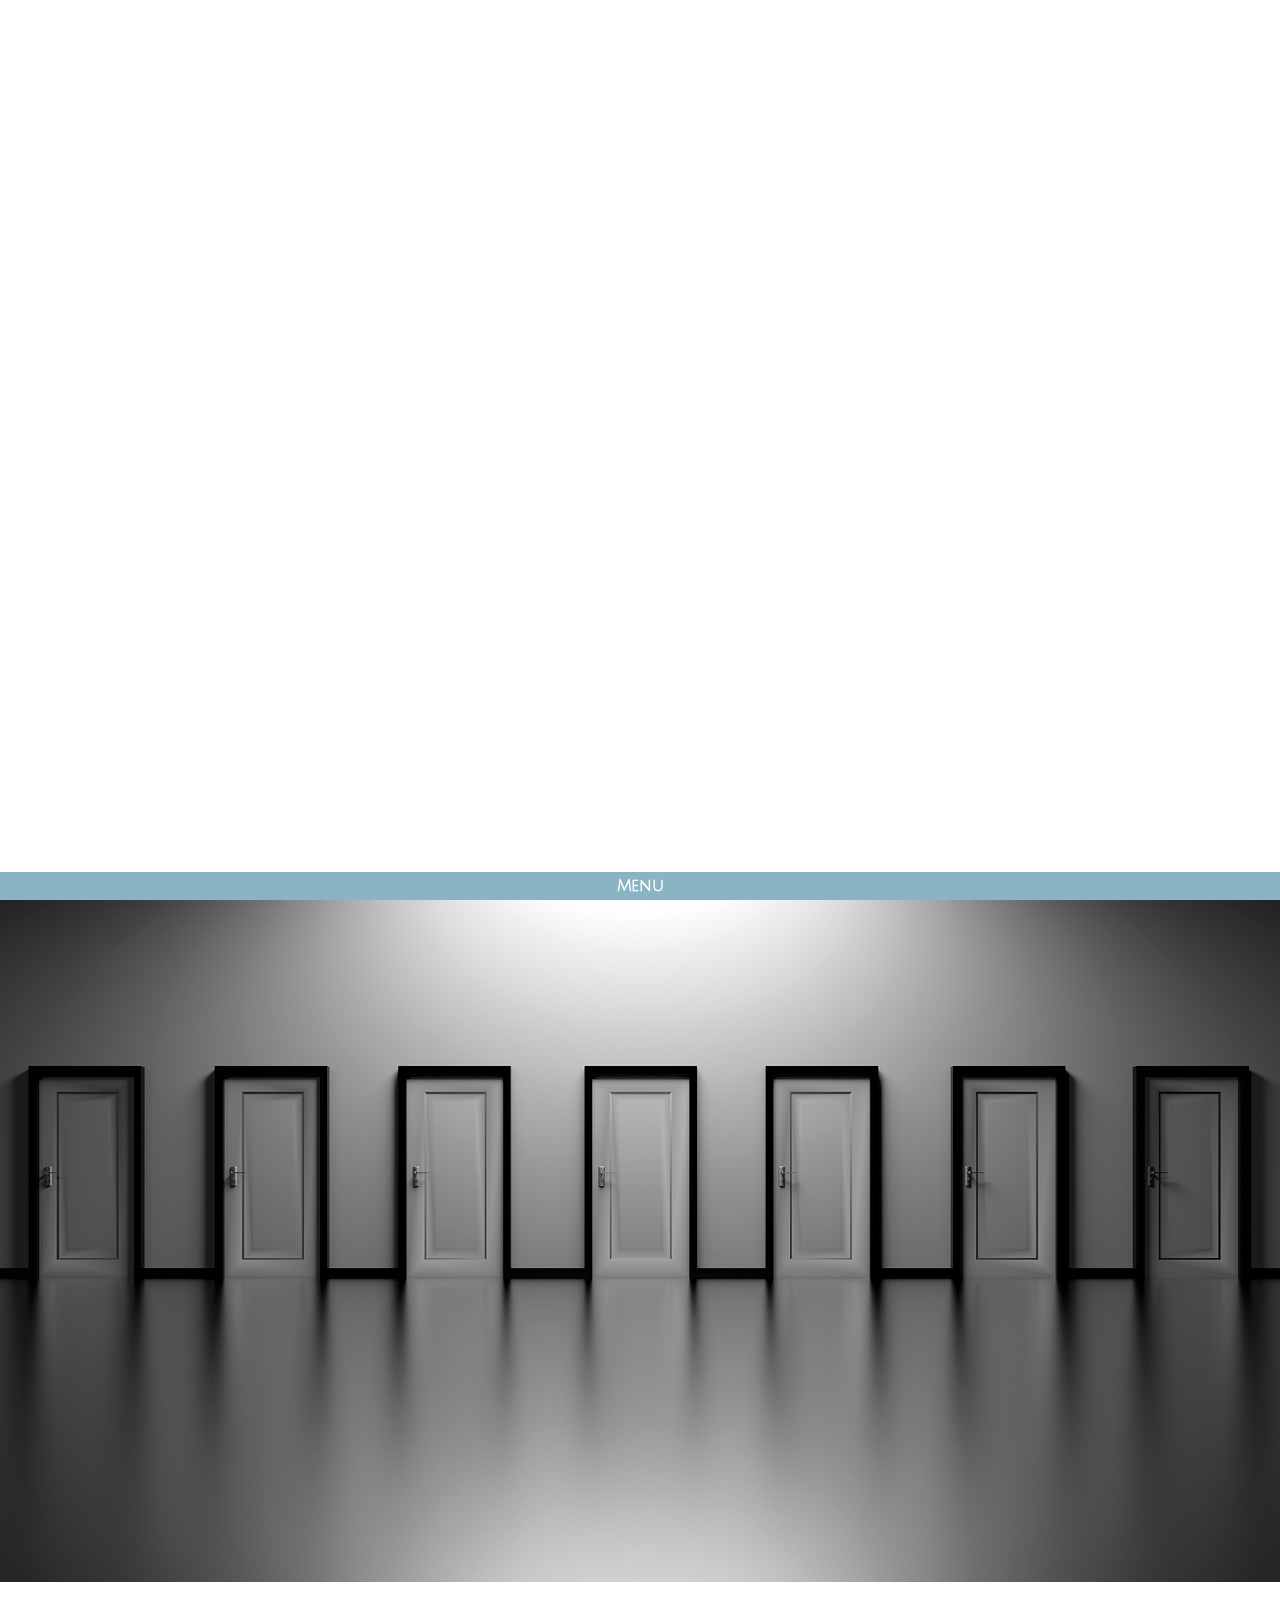
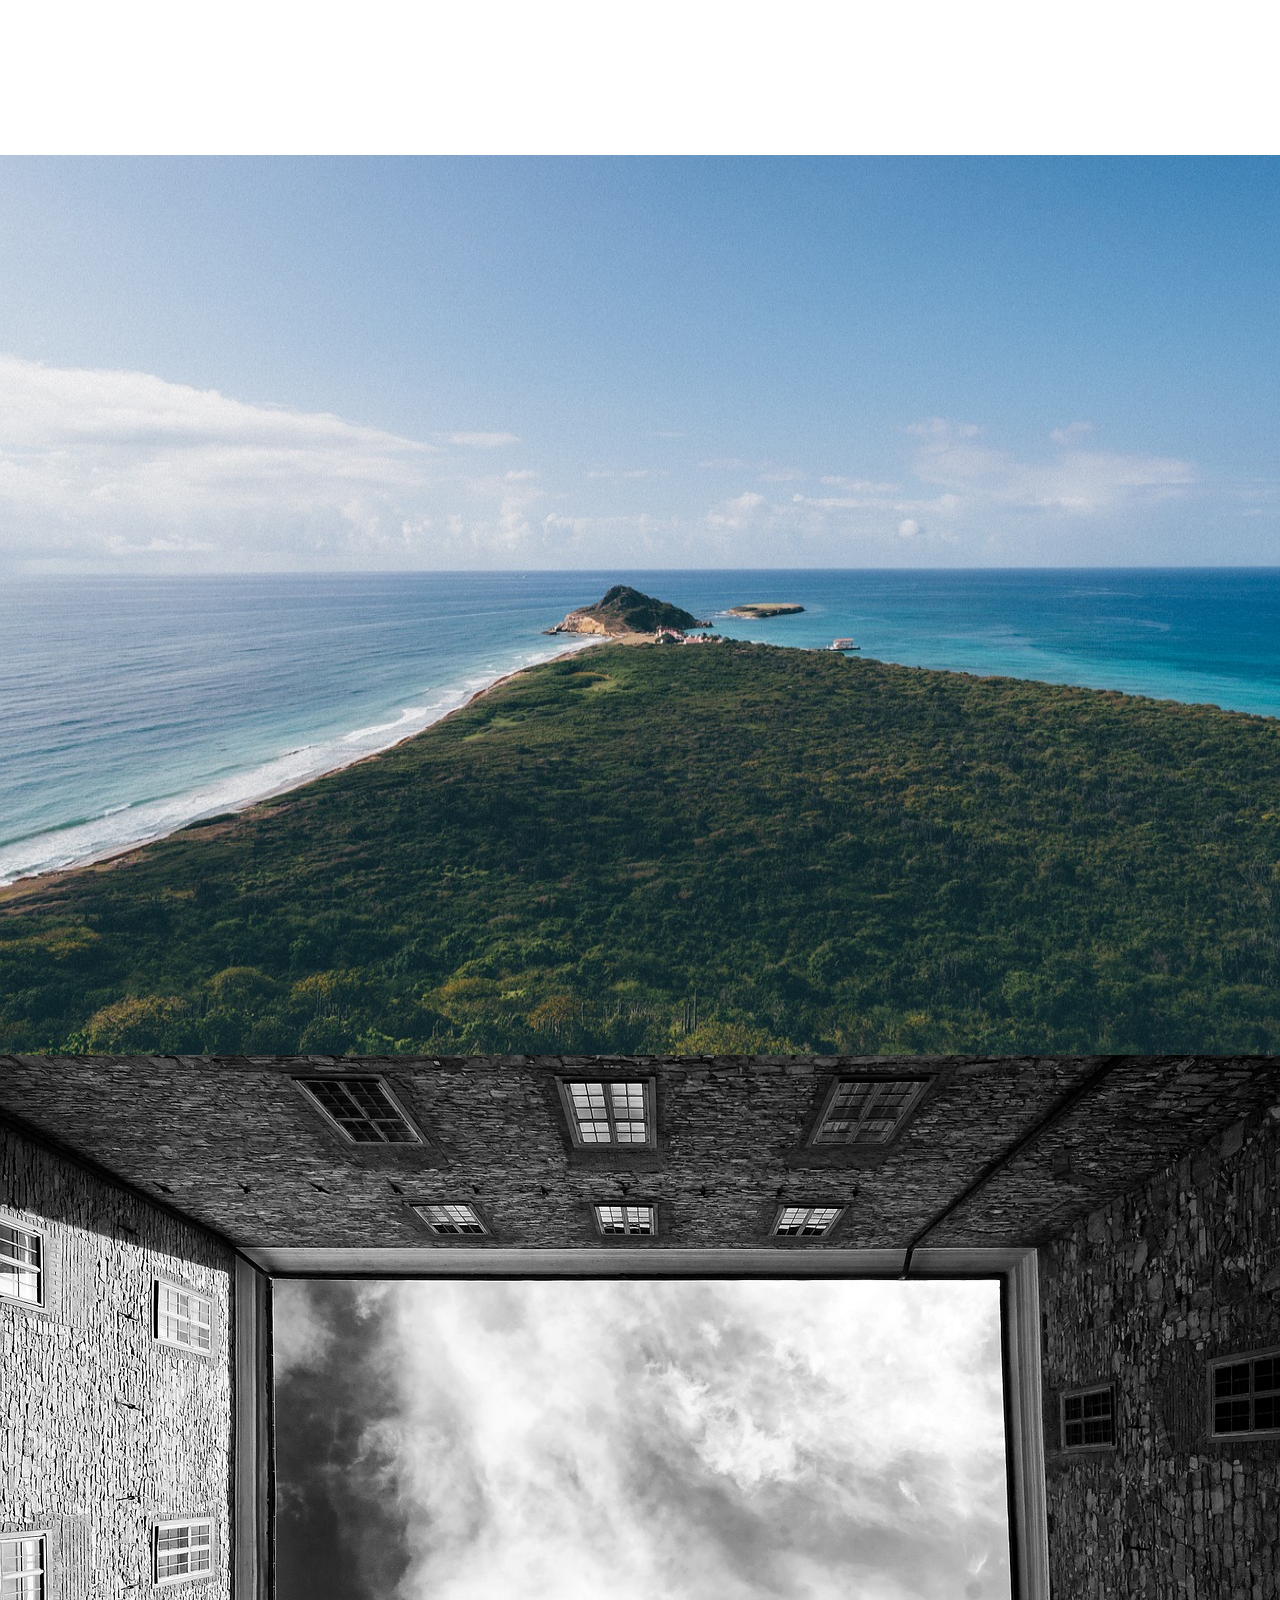
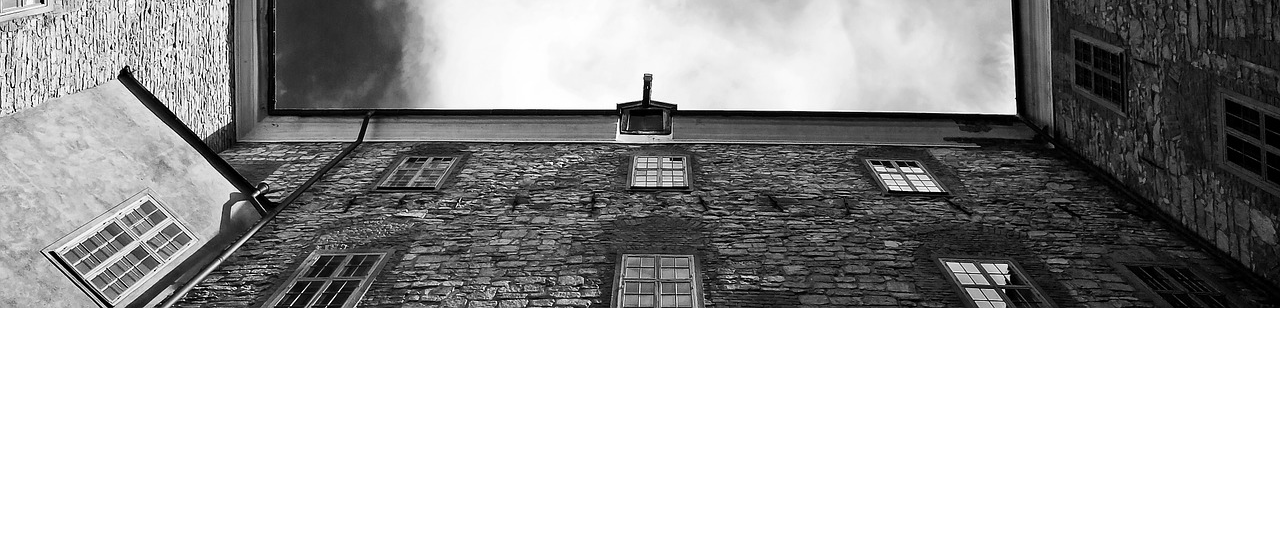
==== commit 96280010: "videos" ====
--- a/index.html
+++ b/index.html
@@ -7,10 +7,10 @@
 <html>
 	<head>
 		<meta charset="utf-8" />
-		<meta name="viewport" content="width=device-width, initial-scale=1" />
+		<meta name="viewport" content="width=device-width, user-scalable=no, minimum-scale=1.0, maximum-scale=1.0">
 		<link rel="icon" type="image/png" href="assets/img/favicon.png" />
 	    <title>Galavi</title>
-	   <meta name="description" content="GALAVI es una compañía matriz nacida en el año 2010, con el objetivo fundamental de crear sinergias entre personas, marcas asociadas y compañias filiales; agrupadas con la misión de simplificar las actividades humanas y corporativas, a través de la optimización en la gestión de la información, y la aplicación de la innovación en la creación de productos sostenibles y sistemas de economía colaborativa.">
+	   <meta name="description" content="GALAVI es una firma de abogados creada para generar valor en la solución de asuntos complejos, enfocada en la prevención, control y tratamiento del riesgo legal de las decisiones humanas, financieras y corporativa.">
 		<meta name="keywords" content="galavi, GALAVI">
 		
 		<!--[if lte IE 8]><script src="assets/js/ie/html5shiv.js"></script><![endif]-->
@@ -19,7 +19,7 @@
 		<!--[if lte IE 8]><link rel="stylesheet" href="assets/css/ie8.css" /><![endif]-->
 		<!--[if lte IE 9]><link rel="stylesheet" href="assets/css/ie9.css" /><![endif]-->
 	</head>
-	<body class="loading">
+	<body class="loading" id="page">
 		
 		<div id="wrapper">
 			<div id="bg"></div>
@@ -40,7 +40,7 @@
 						</nav>
 						<div class="flecha">
 							<span class="hero-btn-holder" >
-								<a href="#servicio" id="flechaOne">
+								<a href="#" id="flechaOne">
 								    <i style="color: #ffffff;" class="fa fa-angle-down fa-4x ut-service-box-icon"></i>
 								</a>
 							</span>
@@ -83,7 +83,7 @@
 					<p align="center">Creamos soluciones jurídicas a problemas complejos.</p>
 					<div class="flecha" style="top: 0;">
 						<span class="hero-btn-holder" >
-							<a href="#servicio" id="flechaTwo">
+							<a href="#" id="flechaTwo">
 							    <i style="color: #ffffff;" class="fa fa-angle-down fa-4x ut-service-box-icon"></i>
 							</a>
 						</span>
@@ -95,24 +95,24 @@
 				</div>	-->
 		</section>
 		<section id="two">
-			<div id="tapa"></div>
-			<div class="center wow slideInLeft" data-wow-delay=".1s" style="bottom: 45px;">
+			<!--<div id="tapa"></div>-->
+			<div class="center wow slideInLeft" data-wow-delay=".1s" style="bottom: 55px;">
 				<p align="center">Entendemos el entorno desde todos los puntos de vista.</p>
 				<div class="flecha" style="top: 0;">
 						<span class="hero-btn-holder" >
-							<a href="#servicio" id="flechaThree">
+							<a href="#" id="flechaThree">
 							    <i style="color: #ffffff;" class="fa fa-angle-down fa-4x ut-service-box-icon"></i>
 							</a>
 						</span>
 				</div>
 			</div>	
-			<iframe id="ojo" src="http://www.vill.ee/eye/" width="100%" height="100%" name="ventana"></iframe>
+			<!--<iframe id="ojo" src="http://www.vill.ee/eye/" width="100%" height="100%" name="ventana"></iframe>-->
 		</section>
 		<section id="three">
-			<div class="center wow slideInRight" data-wow-delay=".1s"" style="bottom: 550px;color: black;">
+			<div  id="centerThree" class="center wow slideInRight" data-wow-delay=".1s"  >
 				<div class="flecha" style="top: 0;">
 					<span class="hero-btn-holder" >
-						<a href="#servicio" id="flechaFour">
+						<a href="#" id="flechaFour">
 						    <i style="color: #ffffff;" class="fa fa-angle-up fa-4x ut-service-box-icon"></i>
 						</a>
 					</span>
@@ -125,9 +125,969 @@
 		<script src="assets/js/wow.js"></script>
 		<script src="assets/js/main.js"></script>
 		<script>
+
 			window.onload = function() { document.body.className = ''; }
-			window.ontouchmove = function() { return false; }
+			//window.ontouchmove = function() { return false; }
 			window.onorientationchange = function() { document.body.scrollTop = 0; }
+		</script> 
+
+		<!-- Inicio Ojo -->
+		<script src="http://www.vill.ee/eye/include/build/three.min.js"></script>
+
+		<script src="http://www.vill.ee/eye/include/examples/js/shaders/CopyShader.js"></script>
+		<script src="http://www.vill.ee/eye/include/examples/js/shaders/BokehShader.js"></script>
+		<script src="http://www.vill.ee/eye/include/examples/js/shaders/ColorCorrectionShader.js"></script>
+		
+		<script src="http://www.vill.ee/eye/include/examples/js/postprocessing/EffectComposer.js"></script>
+		<script src="http://www.vill.ee/eye/include/examples/js/postprocessing/RenderPass.js"></script>
+		<script src="http://www.vill.ee/eye/include/examples/js/postprocessing/ShaderPass.js"></script>
+		<script src="http://www.vill.ee/eye/include/examples/js/postprocessing/MaskPass.js"></script>
+		<script src="http://www.vill.ee/eye/include/examples/js/postprocessing/BokehPass.js"></script>
+
+		<script src="http://www.vill.ee/eye/include/examples/js/Detector.js"></script>
+		<script src="http://www.vill.ee/eye/include/examples/js/libs/stats.min.js"></script>
+
+		<script src='http://www.vill.ee/eye/include/examples/js/libs/dat.gui.min.js'></script>
+		
+		<script type="x-shader/x-vertex" id="vertexShader">
+		
+		varying vec3 oPosition;  // position in world space
+		varying vec3 oNormal;    // normal in world space
+		varying vec3 oView;      // view vector in world space
+		
+		varying vec3 mPosition;  // position in model space
+		varying vec3 mNormal;    // normal in model space
+		varying vec3 mView;      // view vector in model space
+		
+		varying vec3 vPosition;	 // position in view space
+		varying vec3 vNormal;    // normal in view space
+
+		uniform float iris_size;		
+		uniform float cornea_bump_amount;
+		uniform float cornea_bump_radius_mult;
+	
+		mat4 InverseMatrix( mat4 A ) {
+		
+			float s0 = A[0][0] * A[1][1] - A[1][0] * A[0][1];
+			float s1 = A[0][0] * A[1][2] - A[1][0] * A[0][2];
+			float s2 = A[0][0] * A[1][3] - A[1][0] * A[0][3];
+			float s3 = A[0][1] * A[1][2] - A[1][1] * A[0][2];
+			float s4 = A[0][1] * A[1][3] - A[1][1] * A[0][3];
+			float s5 = A[0][2] * A[1][3] - A[1][2] * A[0][3];
+		 
+			float c5 = A[2][2] * A[3][3] - A[3][2] * A[2][3];
+			float c4 = A[2][1] * A[3][3] - A[3][1] * A[2][3];
+			float c3 = A[2][1] * A[3][2] - A[3][1] * A[2][2];
+			float c2 = A[2][0] * A[3][3] - A[3][0] * A[2][3];
+			float c1 = A[2][0] * A[3][2] - A[3][0] * A[2][2];
+			float c0 = A[2][0] * A[3][1] - A[3][0] * A[2][1];
+		 
+			float invdet = 1.0 / (s0 * c5 - s1 * c4 + s2 * c3 + s3 * c2 - s4 * c1 + s5 * c0);
+		 
+			mat4 B;
+		 
+			B[0][0] = ( A[1][1] * c5 - A[1][2] * c4 + A[1][3] * c3) * invdet;
+			B[0][1] = (-A[0][1] * c5 + A[0][2] * c4 - A[0][3] * c3) * invdet;
+			B[0][2] = ( A[3][1] * s5 - A[3][2] * s4 + A[3][3] * s3) * invdet;
+			B[0][3] = (-A[2][1] * s5 + A[2][2] * s4 - A[2][3] * s3) * invdet;
+		 
+			B[1][0] = (-A[1][0] * c5 + A[1][2] * c2 - A[1][3] * c1) * invdet;
+			B[1][1] = ( A[0][0] * c5 - A[0][2] * c2 + A[0][3] * c1) * invdet;
+			B[1][2] = (-A[3][0] * s5 + A[3][2] * s2 - A[3][3] * s1) * invdet;
+			B[1][3] = ( A[2][0] * s5 - A[2][2] * s2 + A[2][3] * s1) * invdet;
+		 
+			B[2][0] = ( A[1][0] * c4 - A[1][1] * c2 + A[1][3] * c0) * invdet;
+			B[2][1] = (-A[0][0] * c4 + A[0][1] * c2 - A[0][3] * c0) * invdet;
+			B[2][2] = ( A[3][0] * s4 - A[3][1] * s2 + A[3][3] * s0) * invdet;
+			B[2][3] = (-A[2][0] * s4 + A[2][1] * s2 - A[2][3] * s0) * invdet;
+		 
+			B[3][0] = (-A[1][0] * c3 + A[1][1] * c1 - A[1][2] * c0) * invdet;
+			B[3][1] = ( A[0][0] * c3 - A[0][1] * c1 + A[0][2] * c0) * invdet;
+			B[3][2] = (-A[3][0] * s3 + A[3][1] * s1 - A[3][2] * s0) * invdet;
+			B[3][3] = ( A[2][0] * s3 - A[2][1] * s1 + A[2][2] * s0) * invdet;
+		 
+			return B;
+		}
+
+		mat3 makeRotationDir( vec3 direction, vec3 up )
+		{
+			 vec3 xaxis = normalize( cross( up, direction));
+			 vec3 yaxis = normalize( cross( direction, xaxis));
+
+			return mat3( xaxis.x,         xaxis.y,     xaxis.z,
+						 yaxis.x,         yaxis.y,     yaxis.z,
+						 direction.x, direction.y, direction.z);
+		}
+		
+		mat3 rotationMatrix(vec3 axis, float angle)
+		{
+			axis = normalize(axis);
+			float s = sin(angle);
+			float c = cos(angle);
+			float oc = 1.0 - c;
+			
+			return mat3(oc * axis.x * axis.x + c,           oc * axis.x * axis.y - axis.z * s,  oc * axis.z * axis.x + axis.y * s,
+						oc * axis.x * axis.y + axis.z * s,  oc * axis.y * axis.y + c,           oc * axis.y * axis.z - axis.x * s,
+						oc * axis.z * axis.x - axis.y * s,  oc * axis.y * axis.z + axis.x * s,  oc * axis.z * axis.z + c);
+		}
+
+		vec3 corneaVertexDisp
+		(
+			vec3		eyeP,
+			vec3		eyeN,
+			float		iris_size,
+			float		cornea_bump_amount,
+			float		cornea_bump_radius_mult,
+			out vec3	outN
+		)
+		{
+			vec3 _norm_P = normalize( eyeP );
+			float iris_depth = 1.0 - pow(  iris_size, 3.0 );
+			float _measured_eye_radius = length( eyeP );
+			float _iris_rad = sqrt( max( 0.0, 1.0 - iris_depth * iris_depth ) );
+			float _bump_t = 1.0;
+			if( _norm_P[2] > 0.0 )
+			{
+				_bump_t = min( 1.0, sqrt( max( 0.0, 1.0 - _norm_P[2] * _norm_P[2] ) ) / (
+						_iris_rad * cornea_bump_radius_mult ) );
+			}
+			float _bump_factor = pow( 1.0 - pow( _bump_t, 2.5 ), 1.0 ); 
+			_bump_factor *= cornea_bump_amount * _iris_rad * _measured_eye_radius;
+			
+			// faking bulging cornea normals yolo
+			float NzMask = 1.0 - (_bump_factor * (1.0-eyeN.z) * 2.5);				
+			outN =  normalize( vec3( eyeN.xy, eyeN.z * NzMask));
+			
+			return _bump_factor * eyeN;
+		}
+		
+		void main() {
+
+			vec3 displacedN;
+			vec3 displacedP = position.xyz + corneaVertexDisp( position.xyz, normal, iris_size, cornea_bump_amount, cornea_bump_radius_mult, displacedN );		
+						
+			oPosition	= vec3( modelMatrix * vec4( displacedP, 1.0 ));
+			oNormal		= normalize( mat3( modelMatrix[0].xyz, modelMatrix[1].xyz, modelMatrix[2].xyz ) * displacedN );
+			oView		= normalize( oPosition - cameraPosition );
+
+			mPosition	= displacedP;
+			mNormal 	= displacedN;
+			 
+			// we need to get cameraPosition in object space but three.js gives it in world space ( camera.matrixWorld )
+			// its possible to get it from gl_ModelViewMatrixInverse[3].xyz matrix but can't access it from three.js
+			// an option is to calculate and pass it from three.js using THREE.Matrix4()
+			// .getInverse( .multiplyMatrices( camera.matrixWorldInverse, mesh.matrixWorld ) )
+			// or since Three.js provides us with modelViewMatrix we can inverse it using expensive InverseMatrix() function
+			mat4 myModelViewMatrixInverse = InverseMatrix( modelViewMatrix );
+			mView 		= normalize( mPosition - myModelViewMatrixInverse[3].xyz );
+			
+					// EXPERIMENTS with rotations
+					/*
+					vec3 lookat = normalize( vec3( 0.5, 0.0, 6.0) );
+					mPosition	= makeRotationDir( lookat, vec3( 0.0, 1.0, 0.0) ) * mPosition;
+					mNormal		= makeRotationDir( lookat, vec3( 0.0, 1.0, 0.0) ) * mNormal; mNormal = normalize( mNormal );
+					mView		= makeRotationDir( lookat, vec3( 0.0, 1.0, 0.0) ) * mView; mView = normalize( mView );
+
+					
+					vec3 axis	= vec3( 1.0, 0.0, 0.0);
+					float angle	= radians(-90.0);
+					mPosition	= rotationMatrix( axis, angle) * mPosition;
+					mNormal		= rotationMatrix( axis, angle) * mNormal; mNormal = normalize( mNormal );
+					mView		= rotationMatrix( axis, angle) * mView; mView = normalize( mView );			
+					*/
+					
+			vPosition	= vec3( modelViewMatrix * vec4( displacedP, 1.0 ));
+			vNormal		= normalize( normalMatrix * displacedN );
+			
+			gl_Position = projectionMatrix * modelViewMatrix * vec4( displacedP, 1.0 );
+			
+		}   
+    </script>
+ 
+    <script type="x-shader/x-vertex" id="fragmentShader">
+
+	// inputs from vertex shader
+	varying vec3 oPosition;
+	varying vec3 oNormal;
+	varying vec3 oView;
+	
+	varying vec3 mPosition;
+	varying vec3 mNormal;
+	varying vec3 mView;
+	
+	varying vec3 vPosition;
+	varying vec3 vNormal;
+	
+	uniform mat3 normalMatrix;
+	uniform mat4 modelMatrix;
+	
+	// material uniforms
+	uniform sampler2D texEyeCol;		
+	uniform sampler2D texEyeNrm;
+	uniform sampler2D texEnvRfl;
+	uniform sampler2D texEnvDif;
+	uniform sampler2D texEnvRfr;
+	
+	uniform float pupil_size;
+	uniform float iris_tex_start;
+	uniform float iris_tex_end;
+	uniform float iris_border;
+	uniform float iris_size;
+	uniform float iris_edge_fade;
+	uniform float iris_inset_depth;
+	uniform float sclera_tex_scale;
+	uniform float sclera_tex_offset;
+	uniform float ior;
+	uniform float refract_edge_softness;
+
+	uniform float iris_texture_curvature;
+	uniform float arg_iris_shading_curvature;
+
+	uniform float tex_U_offset;
+	uniform float iris_normal_offset;
+	uniform float cornea_density;
+	uniform float bump_texture;
+	uniform int   catshape;
+	uniform float cybshape;
+	uniform int   col_texture;
+	
+	#define PI 3.14159265358979323846264
+	
+	float intersectSphere
+	(
+		vec3 ray_origin,
+		vec3 ray_dir,
+		vec3 sphere_center,
+		float sphere_rad,
+		float trace_dir
+	)
+	{
+		vec3 disp = ray_origin - sphere_center;
+		float B = dot(disp, ray_dir);
+		float C = dot(disp, disp) - sphere_rad * sphere_rad;
+		float D = B*B - C;
+		return D > 0.0 ? -B + trace_dir * sqrt(D) : -1.0;
+	}
+
+	// GL_OES_standard_derivatives needs to be enabled for dFdx dFdy functions in normalMapComp() to work
+	#extension GL_OES_standard_derivatives : enable
+	
+	vec3 normalMapComp
+	(  
+		sampler2D normalMap, 
+		vec2 inUV, 
+		vec3 eye_pos, 
+		vec3 surf_norm,
+		float normalScale
+	) 
+	{
+		vec3 q0 = dFdx( eye_pos.xyz );
+		vec3 q1 = dFdy( eye_pos.xyz );
+		vec2 st0 = dFdx( inUV.st );
+		vec2 st1 = dFdy( inUV.st );
+
+		vec3 S = normalize(  q0 * st1.t - q1 * st0.t );
+		vec3 T = normalize( -q0 * st1.s + q1 * st0.s );
+		vec3 N = normalize( surf_norm );
+
+		vec3 mapN = texture2D( normalMap, inUV ).xyz * 2.0 - 1.0;
+		mapN.xy = normalScale * mapN.xy;
+		mat3 tsn = mat3( S, T, N );
+		return normalize( tsn * mapN );
+	}
+	
+	vec3 sphericalRefl( sampler2D panoTex, vec3 vReflect)
+	{
+		float yaw = .5 + atan( vReflect.z, vReflect.x ) / ( 2.0 * PI );
+		float pitch = .5 + atan( vReflect.y, length( vReflect.xz ) ) / ( PI );
+		return texture2D( panoTex, vec2( yaw, pitch ) ).rgb;
+	}
+	void main()
+	{
+		// Eye Shader credits:
+		// v.1 S.Bertout CG to RSL
+		// v.2 A.Vill RSL
+		// v.3 D.Dresser RSL
+		// v.4 A.Vill GLSL
+		
+		// declare outputs
+		float cornea_mask = 0.0;
+		float pupil_mask = 0.0;
+		float cornea_fade;
+		float cornea_alpha = 1.0;
+		vec3 iris_normal;
+		vec3 cornea_normal;
+		float eye_U;
+		float eye_V;
+		float iris_U = 0.0;
+		float iris_V = 0.0;
+		
+		float iris_depth = 1.0 - pow( iris_size, 3.0 );
+		float iris_shading_curvature = arg_iris_shading_curvature;
+		vec3 _norm_P = normalize( mPosition );
+		float _measured_eye_radius = length( mPosition );
+		vec3 _major_axis = vec3( 0.0, 0.0, 1.0 );
+		float _slice = _norm_P.z - iris_depth;
+		float _iris_rad = sqrt( max( 0.0, 1.0 - iris_depth * iris_depth ) );
+		vec3 _refract_N;
+		cornea_normal = mNormal;
+		_refract_N = cornea_normal;
+		vec3 _refract_vec;
+		vec3 ballCtr = vec3( 0.0, 0.0, 0.0 );
+		vec3 _pupil_center = ballCtr + iris_depth * _major_axis;
+		float _border_scale = 0.5;
+		
+		float _cur_refract_edge_softness = max( 0.000001, refract_edge_softness * 0.25);
+		iris_normal = mNormal;
+		float _cornea_mask_for_normals = 0.0;
+		vec3 _iris_point = _norm_P;
+		if( _slice >= 0.0 ) {
+			cornea_alpha = 0.0;
+			float _graded_eta = 1.0 / ior;
+			float _pupil_depth = iris_depth;
+			float _pupil_center_depth = iris_depth;
+
+			_refract_vec = refract( mView, _refract_N, _graded_eta );
+			float _final_iris_size = 1.0 / ( 1.0 + iris_border );
+			float _final_pupil_size = pupil_size  * _final_iris_size;
+			float _final_pupil_rad = _final_pupil_size * _iris_rad;
+
+			if( dot( _refract_vec, _refract_vec ) > 0.0 ) {
+				float _iris_scale = 1.0 / max( 0.0001, _iris_rad );
+				float _refract_edge_angle_boost = min(20.0, 1.0 / abs( mView.z ) );
+				if( iris_shading_curvature > 0.0) _refract_edge_angle_boost = 1.0;
+
+				float _iris_T_shading = -1.0;
+				{
+					//if( abs( iris_shading_curvature ) < 0.0001 ) iris_shading_curvature = 0.0001;
+					float _shading_curvature_dir = sign( iris_shading_curvature );
+
+					float _shading_curve_radius = abs( 1.0 / iris_shading_curvature );
+					vec3 _shading_curve_center = vec3( 0, 0, iris_depth + _shading_curvature_dir *
+						sqrt( _shading_curve_radius * _shading_curve_radius - _iris_rad * _iris_rad ) );
+
+					_iris_T_shading = intersectSphere( _norm_P, _refract_vec,
+						_shading_curve_center, _shading_curve_radius, _shading_curvature_dir );
+
+					float ray_dist_from_center = length( cross( _shading_curve_center - _norm_P,
+						_shading_curve_center - _norm_P -_refract_vec ) );
+					cornea_alpha = 1.0 - smoothstep( _shading_curve_radius -
+						_cur_refract_edge_softness * 0.5, _shading_curve_radius, ray_dist_from_center );
+
+					_iris_point = _norm_P + _iris_T_shading * _refract_vec;
+					iris_normal = -_shading_curvature_dir * normalize( _iris_point - _shading_curve_center );
+				}
+				float _iris_T_texture = -1.0;
+				if ( iris_texture_curvature == iris_shading_curvature )
+				{
+				_iris_T_texture = _iris_T_shading;
+				}
+				else
+				{
+					//if( abs( iris_texture_curvature ) < 0.0001 ) iris_texture_curvature = 0.0001;
+					float _texture_curvature_dir = sign( iris_texture_curvature );
+
+					float _texture_curve_radius = abs( 1.0 / iris_texture_curvature );
+					vec3 _texture_curve_center = vec3( 0, 0, iris_depth + _texture_curvature_dir *
+						sqrt( _texture_curve_radius * _texture_curve_radius - _iris_rad * _iris_rad ) );
+
+					_iris_T_texture = intersectSphere( _norm_P, _refract_vec,
+						_texture_curve_center, _texture_curve_radius, _texture_curvature_dir );
+				}
+				if( _iris_T_shading >= -0.0001 )
+				{
+					vec3 _fade_P = (_norm_P + _iris_T_shading * _refract_vec) * _iris_scale;
+					cornea_alpha = min( cornea_alpha,
+						smoothstep( -_cur_refract_edge_softness * _refract_edge_angle_boost, 0.0, 1.0 -
+							sqrt( _fade_P.x * _fade_P.x + _fade_P.y * _fade_P.y ) ) );
+				}
+				else
+				{
+					cornea_alpha = 0.0;
+				}
+
+				if( _iris_T_texture >= -0.0001 && _iris_T_shading >= -0.0001)
+				{
+					float _fade_T = _iris_T_shading * cornea_density;
+					cornea_fade = clamp( _fade_T * _fade_T, 0.0, 1.0 );
+					vec3 _iris_point_for_st = _norm_P + _iris_T_texture * _refract_vec;
+					vec3 _iris_ST = ( _iris_scale * _iris_point_for_st );
+					vec3 _iris_ST_orient = vec3( _iris_ST.xy, 0);
+					float _theta = ( atan( _iris_ST_orient.x, _iris_ST_orient.y ) / PI + 1.0 ) * 0.5;
+					float _r = 0.0;
+					if( catshape == 1 )
+					{
+						// Cat Iris
+						float cateyeShift = 0.3;
+						_final_pupil_size = _final_pupil_size * ( 1.0 + cateyeShift );
+						_r =  sqrt( pow( pow( _iris_ST.x, 0.7), 2.0 ) + pow( _iris_ST.y * ( _final_pupil_size + cateyeShift ), 2.0 ));
+					}else{
+						// Human Iris
+						_r = length( _iris_ST_orient );
+					}
+					
+					if( _r <= 1.0 + _cur_refract_edge_softness * _refract_edge_angle_boost )
+					{
+						float _iris_pos = (_r - _final_pupil_size) / (_final_iris_size - _final_pupil_size);
+						if( _r > _final_iris_size )
+						{
+							 _iris_pos = 1.0 + (_r * (1.0 + iris_border) - 1.0) * _border_scale;
+						}
+						pupil_mask = ( 1.0 - step( -_iris_pos, 0.0 ) ) * cornea_alpha;
+						iris_U = _theta + tex_U_offset;
+						iris_V = mix( iris_tex_start, iris_tex_end, _iris_pos );		
+						if( _r < _final_pupil_size )
+						{
+							iris_V = _r / _final_pupil_size * iris_tex_start;
+						}
+					}
+				}
+				cornea_mask = smoothstep( iris_inset_depth, iris_edge_fade + iris_inset_depth, _slice );
+				_cornea_mask_for_normals = smoothstep( iris_inset_depth,
+				iris_edge_fade + iris_inset_depth, _slice - iris_normal_offset );
+			}
+		}
+		iris_normal = mix( mNormal, iris_normal, _cornea_mask_for_normals );
+		eye_U = ( atan( _norm_P.x, _norm_P.y  ) / PI + 1.0 ) * 0.5 + tex_U_offset;
+		float _iris_edge_V = mix( iris_tex_start, iris_tex_end, 1.0 + iris_border * _border_scale);
+		eye_V = mix( _iris_edge_V, sclera_tex_scale, _slice - sclera_tex_offset );
+		
+		//////////////////////////////////////////////////////////////////////////////			
+		
+		vec2 eyeUVs = mix( vec2( eye_U, eye_V ), vec2( iris_U, iris_V ), cornea_mask);	
+		
+		// Reflections
+		vec3 fNormalSpec = normalMapComp( texEyeNrm, vec2( eye_U, eye_V ), -vPosition, oNormal, -bump_texture * (1.0-cornea_mask) );
+		vec3 oReflect = normalize( reflect( oView, fNormalSpec ) );
+		vec3 envTex = sphericalRefl( texEnvRfl, oReflect );		
+
+		//Cyborg Refractions
+		vec3 cybTex = vec3(0.0);
+		// Some GPUs render it hairy when using integer conditioning
+		/*
+		if( cybshape == 1 ){
+			cybTex = vec3( sphericalRefl( texEnvRfr, _refract_vec ).x * pupil_mask * 2.0, 0, 0);
+			cybTex = pow(cybTex, vec3(2.2));
+			envTex *= mix( vec3(0.8), vec3( 0.7, 0.2, 1.0 ), cornea_mask);
+		}
+		*/
+			// temporary fix
+			cybTex = vec3( sphericalRefl( texEnvRfr, _refract_vec ).x * pupil_mask * 2.0, 0, 0);
+			cybTex = pow(cybTex, vec3(2.2)) * vec3(cybshape);
+			envTex *= mix( vec3(1.0), mix( vec3(0.8), vec3( 0.7, 0.2, 1.0 ), cornea_mask), cybshape );
+
+		
+		// fresnel
+		const float fresBias = 0.002;
+		const float fresScale = 0.5;
+		const float fresPow = 6.0;
+		float fresnel = fresBias + fresScale * pow( 1.0 + dot( oView, fNormalSpec ), fresPow );		
+		
+		// eye texture
+		vec3 eyeTexIris = vec3( 0.8 ); 
+		vec3 eyeTexSclera = vec3( 0.8 );
+		if( col_texture == 1 ){
+			eyeTexIris = texture2D( texEyeCol, vec2( iris_U, iris_V ) ).rgb  * (1.0 - pupil_mask); 
+			eyeTexSclera = texture2D( texEyeCol, vec2( eye_U, eye_V ) ).rgb;	
+		}
+		vec3 eyeTex = mix( eyeTexSclera, eyeTexIris, cornea_mask );		
+
+		//sRGB to linear
+		eyeTex = pow(eyeTex, vec3(2.2));
+		envTex = pow(envTex, vec3(2.2));
+		envTex = envTex * 10.0;  envTex = pow(envTex, vec3(1.6));// exposure and gamma increase to match HDR
+
+		// experiment with diffuse lighting vs baked hdr diffuse
+		vec3 composites = vec3(1.0);
+		vec3 fNormalDiff = mNormal;
+		if( 0 == 1 ){
+				// Diff Normals. All lighting done in view space
+				fNormalDiff = normalMapComp( texEyeNrm, eyeUVs, -vPosition, normalize( normalMatrix * iris_normal ),  -bump_texture * mix( 0.5, 1.0, cornea_mask) );
+				// Put Spec Normals in view space too
+				fNormalSpec = vec3( viewMatrix * vec4( fNormalSpec, 0.0 ));
+				
+				vec3 directionalLightDirection = vec3( -1.0, 1.75, 1.0 );				
+				vec3 dirLgtVector = normalize( vec3( viewMatrix * vec4( directionalLightDirection, 0.0 )));
+				//diffuse
+				float diffuse = max( dot( fNormalDiff, dirLgtVector ), 0.0 ) * 0.6;
+				//spec
+				vec3 dirHalfVector = normalize( dirLgtVector + normalize( -vPosition ) );
+				float dirDotNormalHalf = max( dot( fNormalSpec, dirHalfVector ), 0.0 );
+				float specular = max( pow( dirDotNormalHalf, 1000.0 ), 0.0 ) * 5.0;
+				
+				// Dome light
+				vec3 hemiLightDirection = vec3( 0.0, 1.0, 0.0 );				
+				vec3 hemiLgtVector = normalize( vec3( viewMatrix * vec4( hemiLightDirection, 0.0 )));	
+				float hemiDiffuseWeight = 0.5 * dot( fNormalDiff, hemiLgtVector ) + 0.5;
+				vec3  hemiCol = mix( vec3( 0.08, 0.03, 0.002 ), vec3( 0.15, 0.2, 0.25 ), hemiDiffuseWeight);
+				
+				composites = mix( eyeTex * (diffuse + hemiCol), envTex, fresnel )   + specular;
+		}else{
+				fNormalDiff = normalMapComp( texEyeNrm, eyeUVs, -vPosition, normalize( mat3( modelMatrix[0].xyz, modelMatrix[1].xyz, modelMatrix[2].xyz ) * iris_normal ),  -bump_texture * mix( 0.5, 1.0, cornea_mask) );
+				vec3 sphericalDiff = sphericalRefl( texEnvDif,  fNormalDiff  ) * 1.3; //brighten it up a bit
+				vec3 sphericalDiffCatarax = pow( sphericalRefl( texEnvDif,  oNormal  ), vec3(2.0)) * vec3( 0.8, 0.79, 0.77);
+				sphericalDiff = pow( sphericalDiff, vec3(2.0)) * 1.5; // really arbitrary color correct
+
+				composites = mix( eyeTex * sphericalDiff, sphericalDiffCatarax, cornea_fade * 10.0 * cornea_mask) + cybTex;
+				composites = composites * ( 1.0 - fresnel ) + ( envTex * fresnel );
+		}
+
+		// linear to sRGB
+		composites =  pow( composites, vec3(1.0 / 2.2));
+
+		gl_FragColor = vec4( composites, 1.0);
+	}
+    </script>
+		
+		<script>
+
+			if ( ! Detector.webgl ) Detector.addGetWebGLMessage();
+
+			var container, stats;
+			var camera, scene, renderer, backGeo, eyeGeoL;
+
+			var mouseX = 0, mouseY = 0;
+
+			var windowHalfX = window.innerWidth / 2;
+			var windowHalfY = window.innerHeight / 2;
+
+			var width = window.innerWidth;
+			var height = window.innerHeight;
+
+			var postprocessing = { enabled  : false };
+
+			var eyeController  = {
+				// Eye defaults
+				pupil_size: 0.2,
+				iris_tex_start: 0.009,
+				iris_tex_end: 0.13,
+				iris_border: 0.001,
+				iris_size: 0.52,
+				iris_edge_fade: 0.04,
+				iris_inset_depth: 0.03,
+				sclera_tex_scale: -0.14,
+				sclera_tex_offset: 0.04,
+				ior: 1.3,
+				refract_edge_softness: 0.1,
+
+				iris_texture_curvature: 0.51,
+				arg_iris_shading_curvature: 0.51,
+
+				tex_U_offset: 0.25,
+				cornea_bump_amount: 0.1,
+				cornea_bump_radius_mult: 0.9,
+				iris_normal_offset: 0.001,
+				cornea_density: 0.001,
+				bump_texture: 0.3,
+				catshape: false,
+				col_texture: true
+			};
+			var textureController = { eyetex: 0 }
+			var shadingController = { envtex: 0 }
+			var effectController  = {
+
+				DOF: false,
+				exposure: 	1.0,
+				focus: 		1.0,
+				aperture:	0.025,
+				maxblur:	1.0
+
+			};
+				
+			init();
+			animate();
+
+			function init() {
+
+				container = document.createElement( 'div' );
+				document.getElementById("two").appendChild( container );
+				//document.body.appendChild( container );
+
+				camera = new THREE.PerspectiveCamera( 45, width / height, 1, 3000 );
+				camera.position.z = 90;
+				camera.target = new THREE.Vector3( 0, 0, 0 );
+				
+				scene = new THREE.Scene();
+
+				renderer = new THREE.WebGLRenderer( { antialias: false } );
+				renderer.setSize( width, height );
+				container.appendChild( renderer.domElement );		
+				
+				var textureEnvRefl_A = new THREE.ImageUtils.loadTexture( 'textures/env/alex_refl_v01.jpg' );
+				var textureEnvDiff_A = new THREE.ImageUtils.loadTexture( 'textures/env/alex_diff_v01.jpg' );
+				var textureEnvBack_A = new THREE.ImageUtils.loadTexture( 'textures/env/alex_bg_v01.jpg' );
+
+				/*
+				// temp commented out. debugging
+				
+				var textureEnvRefl_B = new THREE.ImageUtils.loadTexture( 'textures/env/circus_refl_v01.jpg' );
+				var textureEnvDiff_B = new THREE.ImageUtils.loadTexture( 'textures/env/circus_diff_v01.jpg' );
+				var textureEnvBack_B = new THREE.ImageUtils.loadTexture( 'textures/env/circus_bg_v01.jpg' );
+
+				var textureEnvRefl_C = new THREE.ImageUtils.loadTexture( 'textures/env/queen_refl_v01.jpg' );
+				var textureEnvDiff_C = new THREE.ImageUtils.loadTexture( 'textures/env/queen_diff_v01.jpg' );
+				var textureEnvBack_C = new THREE.ImageUtils.loadTexture( 'textures/env/queen_bg_v01.jpg' );
+
+				var textureEnvRefl_D = new THREE.ImageUtils.loadTexture( 'textures/env/studio2_refl_v01.jpg' );
+				var textureEnvDiff_D = new THREE.ImageUtils.loadTexture( 'textures/env/studio2_diff_v01.jpg' );
+				var textureEnvBack_D = new THREE.ImageUtils.loadTexture( 'textures/env/studio2_bg_v01.jpg' );
+
+				var textureEnvRefl_F = new THREE.ImageUtils.loadTexture( 'textures/env/valley_refl_v01.jpg' );
+				var textureEnvDiff_F = new THREE.ImageUtils.loadTexture( 'textures/env/valley_diff_v01.jpg' );
+				var textureEnvBack_F = new THREE.ImageUtils.loadTexture( 'textures/env/valley_bg_v01.jpg' );										
+				*/
+				
+				var textureEyeColor_A = new THREE.ImageUtils.loadTexture( 'textures/eye/eye2_color_v01.jpg' );
+					textureEyeColor_A.wrapS = THREE.RepeatWrapping;
+					textureEyeColor_A.minFilter = textureEyeColor_A.magFilter = THREE.LinearFilter;
+				var textureEyeNormal_A = new THREE.ImageUtils.loadTexture( 'textures/eye/eye2_normals_v01.png' );
+					textureEyeNormal_A.wrapS = THREE.RepeatWrapping;
+					textureEyeNormal_A.minFilter = textureEyeNormal_A.magFilter = THREE.LinearFilter;
+
+				var textureEyeColor_B = new THREE.ImageUtils.loadTexture( 'textures/eye/eye3_color_v01.jpg' );
+					textureEyeColor_B.wrapS = THREE.RepeatWrapping;
+					textureEyeColor_B.minFilter = textureEyeColor_B.magFilter = THREE.LinearFilter;
+				var textureEyeNormal_B = new THREE.ImageUtils.loadTexture( 'textures/eye/eye3_normals_v01.jpg' );
+					textureEyeNormal_B.wrapS = THREE.RepeatWrapping;
+					textureEyeNormal_B.minFilter = textureEyeNormal_B.magFilter = THREE.LinearFilter;
+
+				var textureEyeColor_C = new THREE.ImageUtils.loadTexture( 'textures/eye/eye4_color_v01.jpg' );
+					textureEyeColor_C.wrapS = THREE.RepeatWrapping;
+					textureEyeColor_C.minFilter = textureEyeColor_C.magFilter = THREE.LinearFilter;
+				var textureEyeNormal_C = new THREE.ImageUtils.loadTexture( 'textures/eye/eye4_normals_v01.jpg' );
+					textureEyeNormal_C.wrapS = THREE.RepeatWrapping;
+					textureEyeNormal_C.minFilter = textureEyeNormal_C.magFilter = THREE.LinearFilter;
+
+				var textureEyeRefract_C = new THREE.ImageUtils.loadTexture( 'textures/eye/eye4_refract_v01.png' );
+
+				backMat = new THREE.MeshBasicMaterial( { map: textureEnvBack_A } );
+				backGeo = new THREE.Mesh( new THREE.SphereGeometry( 2000, 64, 32 ), backMat );
+				backGeo.scale.z = -1;
+				scene.add( backGeo );
+				
+				var uniforms = {
+					texEyeCol: { type: "t", value: textureEyeColor_A },
+					texEyeNrm: { type: "t", value: textureEyeNormal_A },
+					texEnvRfl: { type: "t", value: textureEnvRefl_A },
+					texEnvDif: { type: "t", value: textureEnvDiff_A },
+					texEnvRfr: { type: "t", value: textureEyeRefract_C },
+					
+					pupil_size:				{ type: "f", value: eyeController.pupil_size },	// pupil resting size
+					iris_tex_start:			{ type: "f", value: eyeController.iris_tex_start },	// V coordinate in texture where the iris color begins
+					iris_tex_end:			{ type: "f", value: eyeController.iris_tex_end },	// V coordinate in texture where the iris color ends
+					iris_border:			{ type: "f", value: eyeController.iris_border },	// Insets the iris from the cornea
+					iris_size:				{ type: "f", value: eyeController.iris_size },	// Iris plane distance from origin
+					iris_edge_fade:			{ type: "f", value: eyeController.iris_edge_fade },	// Distance that sclera fades out onto cornea
+					iris_inset_depth:		{ type: "f", value: eyeController.iris_inset_depth },	// Distance that sclera shifts out onto cornea
+					sclera_tex_scale:		{ type: "f", value: eyeController.sclera_tex_scale },	// Controls V scale of sclera texture
+					sclera_tex_offset:		{ type: "f", value: eyeController.sclera_tex_offset },	// Offsets sclera texture in V (leave at 0 to match iris)
+					ior:					{ type: "f", value: eyeController.ior },	// cornea index of refraction
+					refract_edge_softness:	{ type: "f", value: eyeController.refract_edge_softness },	// How far to fade out the back edge of the eye
+
+					iris_texture_curvature:	{ type: "f", value: eyeController.iris_texture_curvature },	// How much the iris bows inward for computing the pupil pos
+					arg_iris_shading_curvature: { type: "f", value: eyeController.arg_iris_shading_curvature },	// How much the iris bows inward for computing normals and shadows
+
+					tex_U_offset:			{ type: "f", value: eyeController.tex_U_offset },	// Rotate the texture around the eye
+					cornea_bump_amount:		{ type: "f", value: eyeController.cornea_bump_amount },	// Adjust cornea normals to fake the cornea bulging out this much
+					cornea_bump_radius_mult:{ type: "f", value: eyeController.cornea_bump_radius_mult },	// Multiply the radius of the cornea bump beyond the iris
+					iris_normal_offset:		{ type: "f", value: eyeController.iris_normal_offset },	// Offset the edge of the cornea for the cornea bump
+					cornea_density:			{ type: "f", value: eyeController.cornea_density },	// Add fog to the cornea
+					bump_texture:			{ type: "f", value: eyeController.bump_texture },	// Bump Texture value
+					catshape:				{ type: "i", value: false 	 },	// Cat eye shape
+					cybshape:				{ type: "f", value: false 	 },	// Cyborg refractions
+					col_texture:			{ type: "i", value: true 	 },	// Enable color texture
+				};
+				var geometry = new THREE.IcosahedronGeometry( 30, 4 );
+		
+				material = new THREE.ShaderMaterial({ uniforms: uniforms,
+					vertexShader: document.getElementById( 'vertexShader' ).textContent,
+					fragmentShader: document.getElementById( 'fragmentShader' ).textContent
+				} );
+				eyeGeoL = new THREE.Mesh(geometry, material );
+				scene.add(eyeGeoL);
+	
+				initPostprocessing();
+
+				renderer.autoClear = false;
+
+				renderer.domElement.style.position = 'absolute';
+				renderer.domElement.style.top = "0px";
+				renderer.domElement.style.left = "0px";
+
+				stats = new Stats();
+				stats.domElement.style.position = 'absolute';
+				stats.domElement.style.top = '0px';
+				//container.appendChild( stats.domElement );
+
+				container.addEventListener( 'mousedown', onMouseDown, false );
+				container.addEventListener( 'mousemove', onMouseMove, false );
+				container.addEventListener( 'mouseup', onMouseUp, false );
+						
+				window.addEventListener( 'resize', onWindowResize, false );
+
+				var matChanger = function( ) {
+					for (var e in eyeController) {
+						if (e in material.uniforms)
+						material.uniforms[ e ].value = eyeController[ e ];
+					}
+				}
+				var texChanger = function( ) {
+					if( textureController.eyetex == 0 ){
+						// need to find a way to apply defaults
+						material.uniforms[ 'texEyeCol' ].value = textureEyeColor_A;
+						material.uniforms[ 'texEyeNrm' ].value = textureEyeNormal_A;
+						material.uniforms[ 'iris_tex_start' ].value = eyeController.iris_tex_start = 0.009;
+						material.uniforms[ 'iris_tex_end' ].value = eyeController.iris_tex_end =  0.13;
+						material.uniforms[ 'iris_edge_fade' ].value = eyeController.iris_edge_fade =  0.04,
+						material.uniforms[ 'iris_inset_depth' ].value = eyeController.iris_inset_depth =  0.03,
+						material.uniforms[ 'sclera_tex_offset' ].value = eyeController.sclera_tex_offset =  0.04,
+						material.uniforms[ 'iris_border' ].value = eyeController.iris_border = 0.0001,
+						material.uniforms[ 'cybshape' ].value =  false;
+					}
+					else if(textureController.eyetex == 1 ){
+						material.uniforms[ 'texEyeCol' ].value = textureEyeColor_B;
+						material.uniforms[ 'texEyeNrm' ].value = textureEyeNormal_B;
+						material.uniforms[ 'iris_tex_start' ].value = eyeController.iris_tex_start = 0.009;
+						material.uniforms[ 'iris_tex_end' ].value = eyeController.iris_tex_end =  0.13;
+						material.uniforms[ 'iris_edge_fade' ].value = eyeController.iris_edge_fade =  0.04,
+						material.uniforms[ 'iris_inset_depth' ].value = eyeController.iris_inset_depth =  0.03,
+						material.uniforms[ 'sclera_tex_offset' ].value = eyeController.sclera_tex_offset =  0.04,
+						material.uniforms[ 'iris_border' ].value = eyeController.iris_border = 0.0001,
+						material.uniforms[ 'cybshape' ].value =  false;
+					}
+					else if( textureController.eyetex == 2 ){
+						material.uniforms[ 'texEyeCol' ].value = textureEyeColor_C;
+						material.uniforms[ 'texEyeNrm' ].value = textureEyeNormal_C;
+						material.uniforms[ 'iris_tex_start' ].value = eyeController.iris_tex_start = 0.035;
+						material.uniforms[ 'iris_tex_end' ].value = eyeController.iris_tex_end = 0.122;
+						material.uniforms[ 'iris_edge_fade' ].value = eyeController.iris_edge_fade = 0.0001,
+						material.uniforms[ 'iris_inset_depth' ].value = eyeController.iris_inset_depth = 0.01,
+						material.uniforms[ 'sclera_tex_offset' ].value = eyeController.sclera_tex_offset = 0.01,
+						material.uniforms[ 'iris_border' ].value = eyeController.iris_border = 0.2,
+						material.uniforms[ 'sclera_tex_scale' ].value = eyeController.sclera_tex_scale = -0.22,
+						material.uniforms[ 'cybshape' ].value =  true;
+					}			
+					material.needsUpdate = true;
+					updateGui();
+				}
+				
+				var envChanger = function( ) {
+					// TODO cleanup
+					if( shadingController.envtex == 0 ){
+						//Alex
+						material.uniforms[ 'texEnvRfl' ].value = new THREE.ImageUtils.loadTexture( 'textures/env/alex_refl_v01.jpg' );
+						material.uniforms[ 'texEnvDif' ].value = new THREE.ImageUtils.loadTexture( 'textures/env/alex_diff_v01.jpg' );
+						backMat.map = new THREE.ImageUtils.loadTexture( 'textures/env/alex_bg_v01.jpg' );
+					}
+					else if(shadingController.envtex == 1 ){
+						//Circus
+						material.uniforms[ 'texEnvRfl' ].value = new THREE.ImageUtils.loadTexture( 'textures/env/circus_refl_v01.jpg' );
+						material.uniforms[ 'texEnvDif' ].value = new THREE.ImageUtils.loadTexture( 'textures/env/circus_diff_v01.jpg' );
+						backMat.map = new THREE.ImageUtils.loadTexture( 'textures/env/circus_bg_v01.jpg' );
+					}
+					else if( shadingController.envtex == 2 ){
+						//Queen						
+						material.uniforms[ 'texEnvRfl' ].value = new THREE.ImageUtils.loadTexture( 'textures/env/queen_refl_v01.jpg' );
+						material.uniforms[ 'texEnvDif' ].value = new THREE.ImageUtils.loadTexture( 'textures/env/queen_diff_v01.jpg' );
+						backMat.map = new THREE.ImageUtils.loadTexture( 'textures/env/queen_bg_v01.jpg' );
+					}
+					else if( shadingController.envtex == 3 ){
+						//Studio
+						material.uniforms[ 'texEnvRfl' ].value = new THREE.ImageUtils.loadTexture( 'textures/env/studio2_refl_v01.jpg' );
+						material.uniforms[ 'texEnvDif' ].value = new THREE.ImageUtils.loadTexture( 'textures/env/studio2_diff_v01.jpg' );
+						backMat.map = new THREE.ImageUtils.loadTexture( 'textures/env/studio2_bg_v01.jpg' );
+					}
+					else if( shadingController.envtex == 4 ){
+						//Valley
+						material.uniforms[ 'texEnvRfl' ].value = new THREE.ImageUtils.loadTexture( 'textures/env/valley_refl_v01.jpg' );
+						material.uniforms[ 'texEnvDif' ].value = new THREE.ImageUtils.loadTexture( 'textures/env/valley_diff_v01.jpg' );
+						backMat.map = new THREE.ImageUtils.loadTexture( 'textures/env/valley_bg_v01.jpg' );	
+					}				
+					backMat.needsUpdate = true;
+					material.needsUpdate = true;
+				}
+
+				var postChanger = function( ) {	
+					postprocessing.enabled = effectController.DOF;
+					postprocessing.colcor.uniforms[ "mulRGB" ].value =  new THREE.Vector3( effectController.exposure, effectController.exposure, effectController.exposure );
+					postprocessing.bokeh.uniforms[ "focus" ].value = effectController.focus;
+					postprocessing.bokeh.uniforms[ "aperture" ].value = effectController.aperture;
+					postprocessing.bokeh.uniforms[ "maxblur" ].value = effectController.maxblur;
+				};
+
+				var guiEye = new dat.GUI();
+				var guiEyeProp = guiEye.addFolder('Eye properties');
+				var guiEyeLght = guiEye.addFolder('Lighting / Shading');
+				var guiEyeLens = guiEye.addFolder('Camera lens');
+
+				guiEyeProp.add( eyeController, "pupil_size", 			0.0, 1.0 ).name('Pupil_Size').listen();
+		//		guiEyeProp.add( eyeController, "iris_tex_start",		0.0, 1.0 ).name('Iris_V_start').onChange( matChanger );
+		//		guiEyeProp.add( eyeController, "iris_tex_end", 			0.0, 1.0 ).name('Iris_V_end').onChange( matChanger );
+				guiEyeProp.add( eyeController, "iris_size", 			0.0, 1.0 ).name('Iris_Size').onChange( matChanger );
+				guiEyeProp.add( eyeController, "iris_edge_fade", 		0.0, 1.0 ).name('Iris_Edge_Fade').onChange( matChanger );
+				guiEyeProp.add( eyeController, "iris_inset_depth", 		0.0, 1.0 ).name('Iris_Edge_Inset').onChange( matChanger );
+				guiEyeProp.add( eyeController, "sclera_tex_scale", 		-0.99, 0.99 ).name('Sclera_Tex_Size').onChange( matChanger );
+				guiEyeProp.add( eyeController, "sclera_tex_offset", 	0.0, 1.0 ).name('Sclera_Tex_Offset').onChange( matChanger );
+				guiEyeProp.add( eyeController, "ior", 					1.01, 2.0 ).name('Cornea_IOR').onChange( matChanger );
+		//		guiEyeProp.add( eyeController, "refract_edge_softness", 0.0, 1.0 ).name('Refract edge softness').onChange( matChanger );
+				guiEyeProp.add( eyeController, "iris_texture_curvature", 		0.001, 1.0 ).name('Iris_Curvature').onChange( matChanger );
+				guiEyeProp.add( eyeController, "arg_iris_shading_curvature", 	0.001, 1.0 ).name('Shade_Curvature').onChange( matChanger );
+				guiEyeProp.add( eyeController, "tex_U_offset", 			0.0, 1.0 ).name('Tex_U_Offset').onChange( matChanger );
+				guiEyeProp.add( eyeController, "iris_border", 			0.0, 1.0 ).name('Tex_V_Offset').onChange( matChanger );
+				guiEyeProp.add( eyeController, "cornea_bump_amount", 	0.0, 0.2 ).name('Cornea_Bulging').onChange( matChanger );
+				guiEyeProp.add( eyeController, "cornea_bump_radius_mult",0.0, 2.0 ).name('Cornea_Rad_Scale').onChange( matChanger );
+				guiEyeProp.add( eyeController, "iris_normal_offset", 	0.0, 1.0 ).name('Iris_Shading_Offset').onChange( matChanger );
+				guiEyeProp.add( eyeController, "cornea_density", 		0.0, 1.0 ).name('Cornea_Clouding').onChange( matChanger );
+				guiEyeProp.add( eyeController, "bump_texture", 			-1.0, 1.0 ).name('Bump_Texture').onChange( matChanger );
+				guiEyeProp.add( eyeController, "catshape" ).name('Cat_Eye_Shape').onChange( matChanger );
+				guiEyeProp.close();
+				
+				guiEyeLght.add( eyeController, "col_texture" ).name('Color_Tex_Map').onChange( matChanger );
+				guiEyeLght.add( textureController, 'eyetex', { Blue: 0, Green: 1, Cyborg: 2 } ).name('Eye_Texture').onChange( texChanger );
+				guiEyeLght.add( shadingController, 'envtex', { Alex: 0, Circus: 1, Queen: 2, Studio: 3, Valley: 4 } ).name('Environment').onChange( envChanger );				
+				guiEyeLght.open();
+				
+				guiEyeLens.add( effectController, "DOF" 	).name('Camera_Lens').onChange( postChanger );
+				guiEyeLens.add( effectController, "exposure",			0.0, 5.0, 0.001 ).onChange( postChanger );
+				guiEyeLens.add( effectController, "focus",				0.0, 3.0, 0.025 ).onChange( postChanger );
+				guiEyeLens.add( effectController, "aperture",			0.001, 0.2, 0.001 ).onChange( postChanger );
+				guiEyeLens.add( effectController, "maxblur",			0.0, 3.0, 0.025 ).onChange( postChanger );		
+				guiEyeLens.close();
+				
+				var updateGui = function() {
+				  for (var i in guiEyeProp.__controllers) {
+					guiEyeProp.__controllers[i].updateDisplay();
+				  }
+				}
+			}
+
+			var onMouseDownMouseX = 0, onMouseDownMouseY = 0,
+			lon = 0, onMouseDownLon = 0,
+			lat = 0, onMouseDownLat = 0,
+			phi = 0, theta = 0, orbit = 0.1,
+			lat = 15, isUserInteracting = false;
+
+			function onMouseDown( event ) {
+
+				event.preventDefault();
+
+				isUserInteracting = true;
+
+				onPointerDownPointerX = event.clientX;
+				onPointerDownPointerY = event.clientY;
+
+				onPointerDownLon = lon;
+				onPointerDownLat = lat;
+
+			}
+
+			function onMouseMove( event ) {
+
+				if ( isUserInteracting ) {
+				
+					lon = ( event.clientX - onPointerDownPointerX ) * 0.05 + onPointerDownLon;
+					lat = ( event.clientY - onPointerDownPointerY ) * 0.05 + onPointerDownLat;
+					orbit = 0.0;
+				}
+				mouseX = ( event.clientX - windowHalfX ) * 0.0015 ;
+				mouseY = ( event.clientY - windowHalfY ) * 0.002 ;
+			}
+
+			function onMouseUp( event ) {
+				
+				isUserInteracting = false;
+				orbit = 0.001;
+			}
+
+			function onWindowResize() {
+
+				windowHalfX = window.innerWidth / 2;
+				windowHalfY = window.innerHeight / 2;
+
+				width = window.innerWidth;
+				height = window.innerHeight;
+
+				camera.aspect = width / height;
+				camera.updateProjectionMatrix();
+
+				renderer.setSize( width, height );
+				postprocessing.composer.setSize( width, height );
+
+			}
+
+			function initPostprocessing() {
+				var renderPass = new THREE.RenderPass( scene, camera );
+
+				var bokehPass = new THREE.BokehPass( scene, camera, {
+					focus: 		1.0,
+					aperture:	0.025,
+					maxblur:	1.0,
+
+					width: width,
+					height: height
+				} );
+
+				bokehPass.renderToScreen = true;
+				
+				var colorCorrectionPass = new THREE.ShaderPass( THREE.ColorCorrectionShader );
+				colorCorrectionPass.uniforms[ "powRGB" ].value = new THREE.Vector3( 1.0, 1.0, 1.0 );
+				colorCorrectionPass.uniforms[ "mulRGB" ].value = new THREE.Vector3( 1.0, 1.0, 1.0 );
+				
+				var composer = new THREE.EffectComposer( renderer );
+
+				composer.addPass( renderPass );
+				composer.addPass( colorCorrectionPass );
+				composer.addPass( bokehPass );
+				
+				postprocessing.composer = composer;
+				postprocessing.colcor = colorCorrectionPass;
+				postprocessing.bokeh = bokehPass;
+			}
+
+			function animate() {
+				requestAnimationFrame( animate, renderer.domElement );
+				render();
+				//stats.update();
+			}
+		
+			function render() {
+				var time = Date.now() * 0.001;
+				material.uniforms.pupil_size.value = eyeController.pupil_size = 0.2 * Math.sin( 0.5 * time ) + 0.3;
+
+				//lon = time * 1.0;
+				lat = Math.max( - 85, Math.min( 85, lat ) );
+				phi = ( 90 - lat ) * Math.PI / 180;
+				theta = lon * Math.PI / 180 ;
+
+				// reposition camera to look at the eye
+				phi += 0.3;
+				theta += (Math.PI/2);
+				
+				camera.position.x = 90 * Math.sin( phi ) * Math.cos( theta );
+				camera.position.y = 90 * Math.cos( phi );
+				camera.position.z = 90 * Math.sin( phi ) * Math.sin( theta );		
+				
+				camera.lookAt( camera.target );
+
+				eyeGeoL.lookAt( camera.position );
+				eyeGeoL.rotateOnAxis( new THREE.Vector3( 1, 0, 0), mouseY );
+				eyeGeoL.rotateOnAxis( new THREE.Vector3( 0, 1, 0), mouseX );	
+
+				if ( postprocessing.enabled ) {
+
+					postprocessing.composer.render( 0.1 );
+
+				} else {
+
+					renderer.clear();
+					renderer.render( scene, camera );
+
+				}
+			}
+			// FIN
 		</script>
+		<!-- Fin Ojo -->
+
+
 	</body>
 </html>--- a/assets/css/main.css
+++ b/assets/css/main.css
@@ -70,7 +70,7 @@
 
 	body {
 		background: #fff;
-		overflow: visible;
+		overflow: auto;
 	}
 
 		body.loading * {
@@ -789,6 +789,7 @@
 }
 
 #two{
+	overflow: hidden;
 	z-index: 2;
     width: 100%;
     height: 100vh;
@@ -833,13 +834,13 @@
 }
 
 .center p{
-	font-size: 25px;
+	font-size: 30px;
 }
 
 #one{
 	z-index: 2;
     width: 100%;
-    height: 100vh;
+    height: 95vh;
     background-image: url(images/doors.png);
     background-size: 100%;
     background-repeat: no-repeat;
@@ -851,13 +852,22 @@
 #three{
 	z-index: 2;
     width: 100%;
-    height: 140vh;
+    height: 120vh;
     background-image: url(images/casas.jpg);
     background-size: 100%;
     background-repeat: no-repeat;
     position: relative;
     color: white;
     font-family: 'Raleway','Source Sans Pro', sans-serif;
+}
+
+#centerThree{
+	bottom: 500px;
+	color: black;
+}
+
+.dg.ac {
+	display: none;
 }
 
 #down{
@@ -948,7 +958,7 @@
 }
 
 #oneAcerca{
-	overflow-x: visible;
+	top: -60px;
 	z-index: 2;
     width: 100%;
     height: 100vh;
@@ -1006,6 +1016,42 @@
   font-family: 'Raleway','Source Sans Pro', sans-serif;
 }
 
+.no-video .video-container video,
+.touch .video-container video {
+    display: none;
+}
+.no-video .video-container .poster,
+.touch .video-container .poster {
+    display: block !important;
+}
+.video-container {
+    position: relative;
+    bottom: 0%;
+    left: 0%;
+    height: 100%;
+    width: 100%;
+    overflow: hidden;
+    background: #000;
+}
+.video-container .poster img {
+    width: 100%;
+    bottom: 0;
+    position: absolute;
+}
+.video-container .filter {
+    z-index: 100;
+    position: absolute;
+    background: rgba(0, 0, 0, 0.4);
+    width: 100%;
+}
+.video-container video {
+    position: absolute;
+    z-index: 0;
+    bottom: 0;
+}
+.video-container video.fillWidth {
+    width: 100%;
+}
 
 /* Fin Acerca de */
 
@@ -1575,25 +1621,73 @@
 	@media screen and (max-width: 480px) {
 
 		#one{
-			height: 29vh;
+			height: 100vh;
+    		background-size: 362% auto;
 		}
 
 		#one .center{
-			bottom: 20px;
+			bottom: 130px;
+		}
+		#one .center p{
+			font-size: 20px;
+		}
+
+		#two .center{
+			 bottom: 95px;
+		}
+
+		#two .center p{
+			font-size: 20px;
 		}
 
 		#three{
-			height: 37vh;
+			height: 100vh;
+			background-size: 100% 100%;
 		}
 
 		#three .center{
-			bottom: 80px !important;
+			bottom: 365px !important;
 		}
 
 		#three p {
 			font-size: 20px !important;
-		}
-
+		    font-weight: 600;
+		    text-shadow: 1px 1px 1px white;
+		}
+
+		#flechaFour i{
+			color: #0a0a0a !important;
+		}
+
+		#oneAcerca{
+			background-color: #bcbbbc;
+		}
+
+		#bgvid{
+			position: relative;
+		    height: 100%;
+		    width: 100%;
+		}
+
+		.centerAcerca h1{
+			line-height: 1em;
+		}
+
+		#twoAcerca{
+			height: 770vh;
+		}
+
+		#tSocial{
+			font-size: 26px;
+		}
+
+		.centerSoluciones h1{
+		    line-height: 1em;
+		}
+
+		#twoSoluciones{
+			height: 420vh;
+		}
 
 
 		/* BG */
@@ -1664,7 +1758,7 @@
 		}
 
 		#bg {
-			background-size: 412.5px auto;
+			background-size: 880.5px auto;
 			width: 1237.5px;
 		}
 
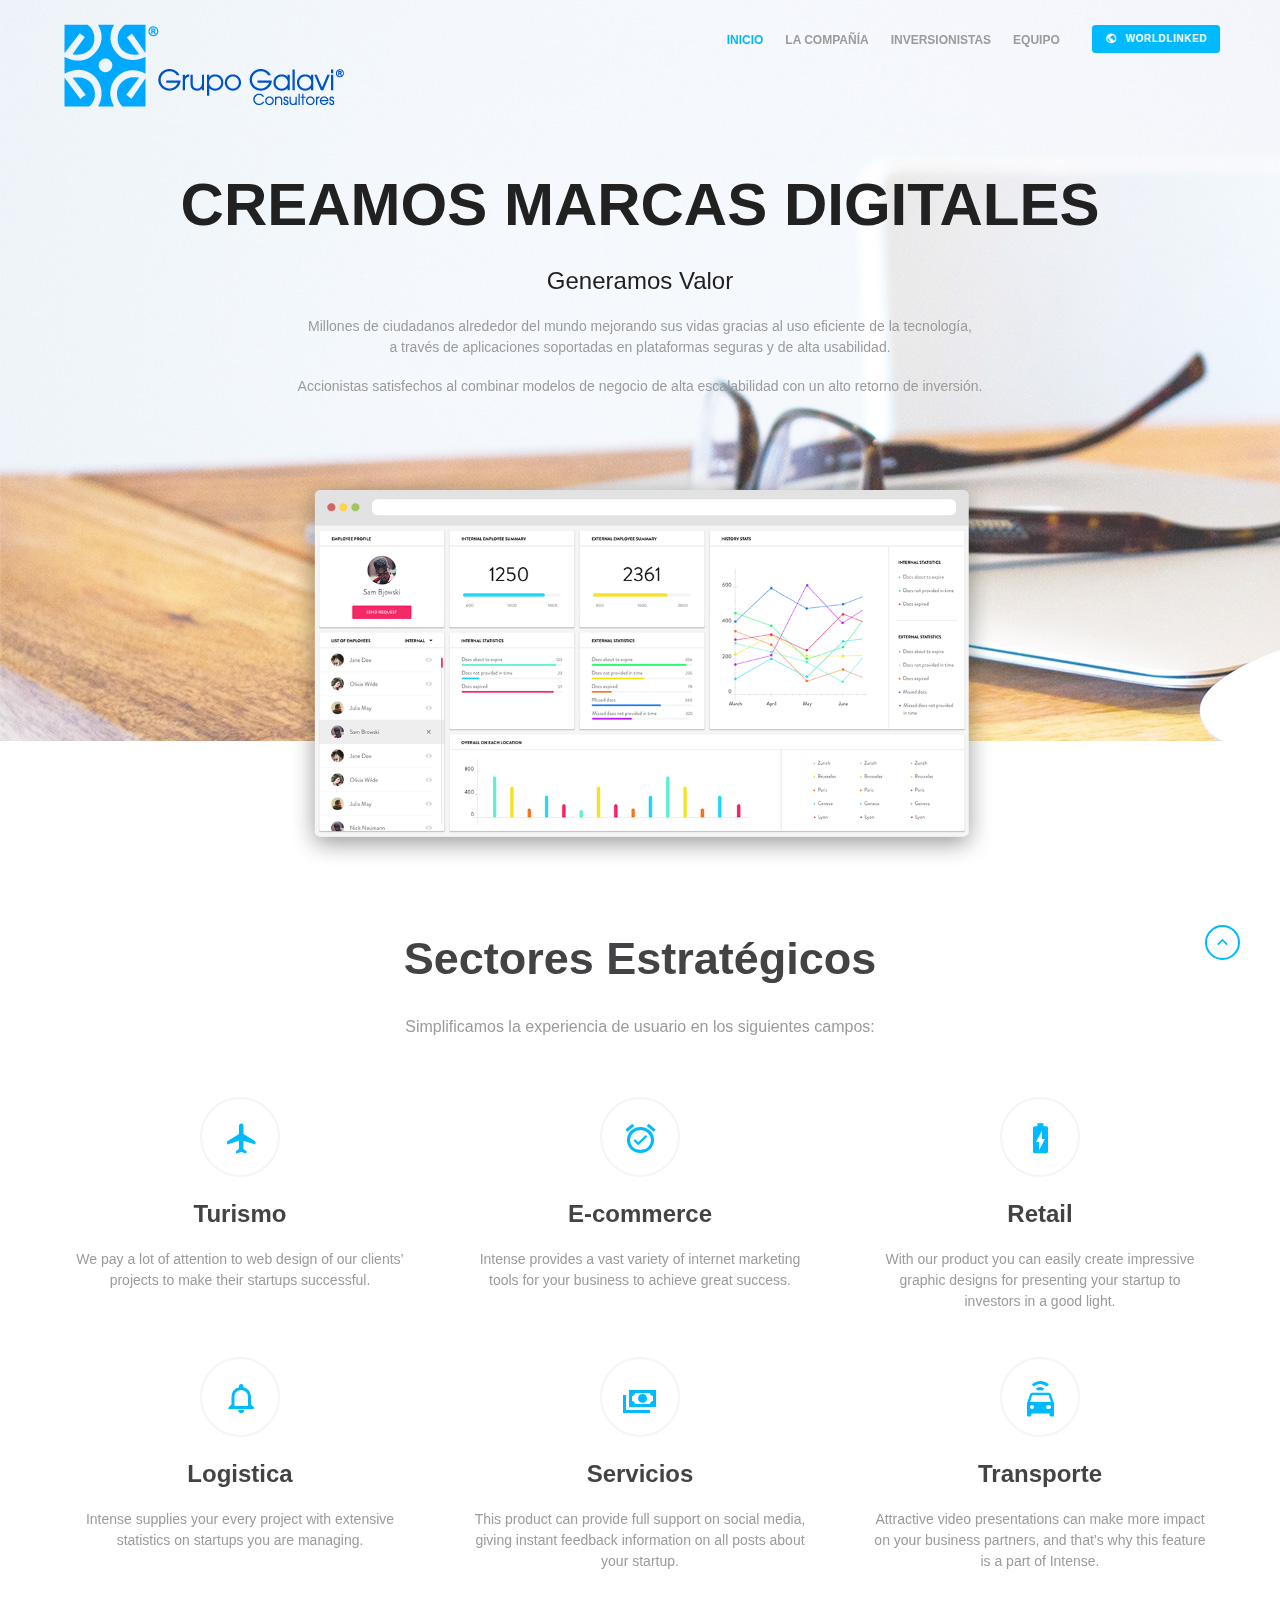
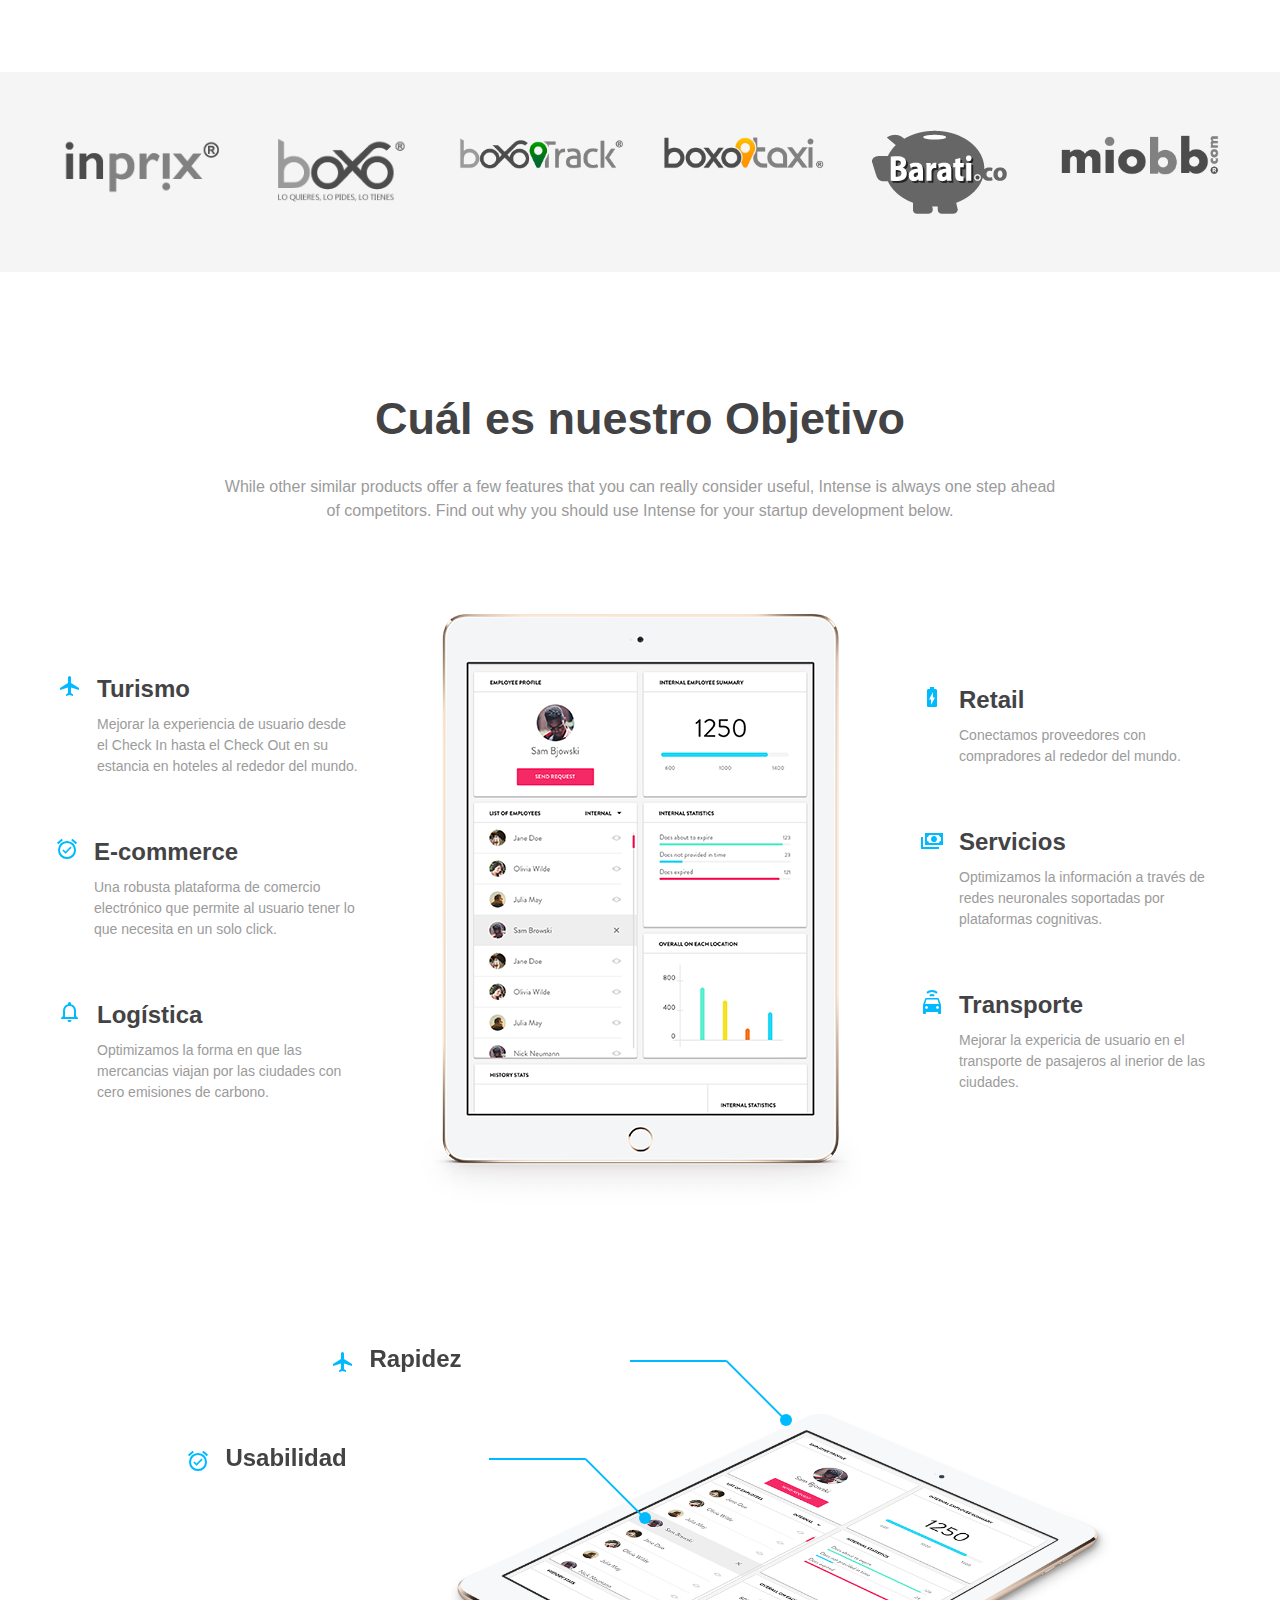
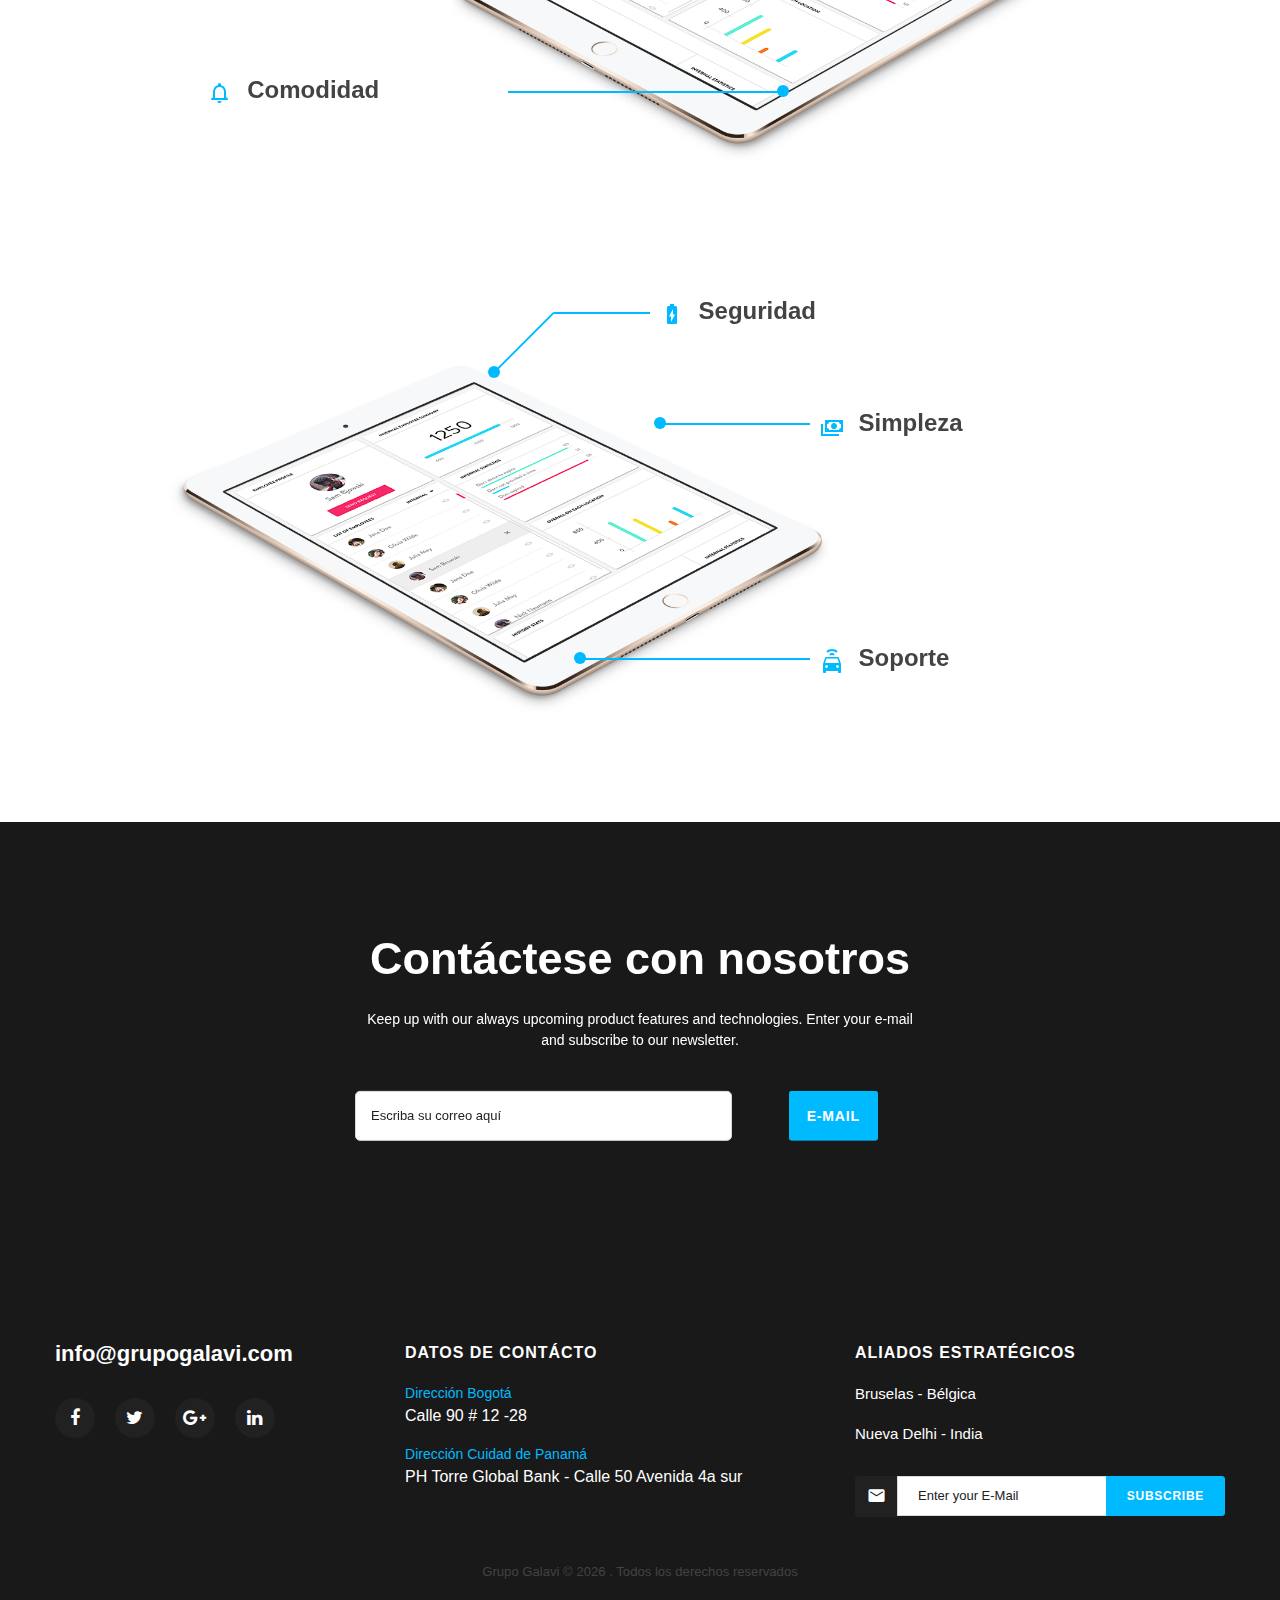
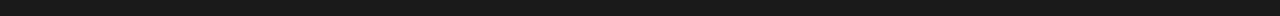
==== commit c8d60655: "new Grupo Glavi" ====
--- a/index.html
+++ b/index.html
@@ -1,1093 +1,541 @@
-<!DOCTYPE HTML>
+<!DOCTYPE html>
+<html lang="en" class="wide wow-animation smoothscroll scrollTo">
+  <head>
+    <!-- Site Title-->
+    <title>Intense Product</title>
+    <meta charset="utf-8">
+    <meta name="format-detection" content="telephone=no">
+    <meta name="viewport" content="width=device-width, height=device-height, initial-scale=1.0, maximum-scale=1.0, user-scalable=0">
+    <meta http-equiv="X-UA-Compatible" content="IE=Edge">
+    <meta name="keywords" content="intense web design multipurpose template">
+    <meta name="date" content="Dec 26">
+    <link rel="icon" href="images/favicon.ico" type="image/x-icon">
+    <!-- Stylesheets-->
+    <link rel="stylesheet" type="text/  css" href="//fonts.googleapis.com/css?family=Cabin:400,700">
+    <link rel="stylesheet" href="css/style.css">
+		<!--[if lt IE 10]>
+    <div style="background: #212121; padding: 10px 0; box-shadow: 3px 3px 5px 0 rgba(0,0,0,.3); clear: both; text-align:center; position: relative; z-index:1;"><a href="http://windows.microsoft.com/en-US/internet-explorer/"><img src="images/ie8-panel/warning_bar_0000_us.jpg" border="0" height="42" width="820" alt="You are using an outdated browser. For a faster, safer browsing experience, upgrade for free today."></a></div>
+    <script src="js/html5shiv.min.js"></script>
+		<![endif]-->
+  </head>
+  <body>
+    <!-- Page-->
+    <div class="page text-center">
+      <!-- Page Head-->
+      <header class="page-head slider-menu-position">
+        <!-- RD Navbar Transparent-->
+        <div class="rd-navbar-wrap">
+          <nav data-auto-height="false" data-md-auto-height="false" data-md-device-layout="rd-navbar-fixed" data-anchor-offset="20" data-lg-device-layout="rd-navbar-static" data-lg-auto-height="false" data-md-layout="rd-navbar-fixed" data-lg-layout="rd-navbar-static" data-lg-stick-up="true" class="rd-navbar rd-navbar-default">
+            <div class="rd-navbar-inner">
+              <!-- RD Navbar Panel-->
+              <div class="rd-navbar-panel">
+                <!-- RD Navbar Toggle-->
+                <button data-rd-navbar-toggle=".rd-navbar, .rd-navbar-nav-wrap" class="rd-navbar-toggle"><span></span></button>
+                <!-- Navbar Brand-->
+                <div class="rd-navbar-brand"><a href="index.html"><img width="287" height="90" src="images/logo-glavi.png" alt=""></a></div>
+              </div>
+              <div class="rd-navbar-menu-wrap">
+                <div class="rd-navbar-nav-wrap">
+                  <div class="rd-navbar-mobile-scroll">
+                    <!-- Navbar Brand Mobile-->
+                    <div class="rd-navbar-mobile-brand"><a href="index.html"><img width="199" height="32" src="images/logo-light-199x32.png" alt=""></a></div>
+                    <!-- RD Navbar Nav-->
+                    <ul class="rd-navbar-nav">
+                      <li class="active"><a href="#home">INICIO</a></li>
+                      <li><a href="#features">La Compañía</a></li>
+                      <li><a href="#reviews">Inversionistas </a></li>
+                      <li><a href="#pages">Equipo</a></li>
+<!--                      <li><a href="#contacts">Worldlinked</a></li>-->
+                      <li><a href="#" class="btn btn-primary btn-icon btn-icon-left btn-sm"><span class="icon mdi mdi-earth"></span>Worldlinked</a></li>
+                    </ul>
+                  </div>
+                </div>
+              </div>
+            </div>
+          </nav>
+        </div>
+      </header>
+      <!-- Page Contents-->
+      <main class="page-content">
+        <div id="home" data-type="anchor">
+          <section>
+            <div data-on="false" data-md-on="true" class="rd-parallax bg-white">
+              <div data-speed="0.15" data-type="media" data-url="images/bg-01-1920x1000.jpg" class="rd-parallax-layer background-custom-position"></div>
+              <div data-speed="0" data-type="html" data-md-fade="true" class="rd-parallax-layer">
+                <div class="shell padding-bottom-percent">
+                  <div class="offset-top-140 offset-xs-top-0 offset-md-top-165">
+                    <div class="range">
+                      <div class="range section-cover range-xs-middle">
+                        <div class="cell-xs-12">
+                          <h1 class="text-uppercase text-bold text-darkest">Creamos marcas digitales</h1>
+                          <div class="offset-top-15">
+                            <h4 class="text-darkest text-regular">Generamos Valor</h4><!--text-dark--> 
+                              <p>Millones de ciudadanos alrededor del mundo mejorando sus vidas gracias al uso eficiente de la tecnología, <br>a través de aplicaciones soportadas en plataformas seguras y de alta usabilidad.</p>
+                              <p>Accionistas satisfechos al combinar modelos de negocio de alta escalabilidad con un alto retorno de inversión.</p>
+                          </div>
+<!--                          <div class="offset-top-35 group"><a href="#" class="btn btn-primary btn-icon btn-icon-left btn-sm"><span class="icon mdi mdi-basket"></span>GET THIS APP</a><a href="#" class="btn btn-default btn-sm">TRY IT FOR FREE</a></div>-->
+                        </div>
+                      </div>
+                    </div>
+                  </div>
+                </div>
+              </div>
+            </div>
+          </section>
+        </div>
+        <div id="features" data-type="anchor">
+          <section class="section-relative section-65 section-md-top-0 section-md-bottom-100"><img src="images/home-01-1067x604.png" width="1067" height="604" alt="" style="margin-top: -19%; max-width: 55.5729%" class="img-responsive veil reveal-md-inline-block">
+            <div class="shell offset-md-top-60">
+              <h2>Sectores Estratégicos</h2>
+              <h6>Simplificamos la experiencia de usuario en los siguientes campos:</h6>
+              <div class="range range-xs-center">
+                <div class="cell-xs-10 cell-sm-6 cell-md-4"><span class="icon icon-lg icon-circle mdi mdi-airplane icon-primary"></span>
+                  <h4>Turismo</h4>
+                  <p class="inset-sm-left-15 inset-sm-right-15">We pay a lot of attention to web design of our clients’ projects to make their startups successful.</p>
+                </div>
+                <div class="cell-xs-10 cell-sm-6 cell-md-4 offset-top-45 offset-sm-top-0"><span class="icon icon-lg icon-circle mdi mdi-alarm-check icon-primary"></span>
+                  <h4>E-commerce</h4>
+                  <p class="inset-sm-left-15 inset-sm-right-15">Intense provides a vast variety of internet marketing tools for your business to achieve great success.</p>
+                </div>
+                <div class="cell-xs-10 cell-sm-6 cell-md-4 offset-top-45 offset-md-top-0"><span class="icon icon-lg icon-circle mdi mdi-battery-charging icon-primary"></span>
+                  <h4>Retail</h4>
+                  <p class="inset-sm-left-15 inset-sm-right-15">With our product you can easily create impressive graphic designs for presenting your startup to investors in a good light.</p>
+                </div>
+                <div class="cell-xs-10 cell-sm-6 cell-md-4 offset-top-45"><span class="icon icon-lg icon-circle mdi mdi-bell-outline icon-primary"></span>
+                  <h4>Logistica</h4>
+                  <p class="inset-sm-left-15 inset-sm-right-15">Intense supplies your every project with extensive statistics on startups you are managing.</p>
+                </div>
+                <div class="cell-xs-10 cell-sm-6 cell-md-4 offset-top-45"><span class="icon icon-lg icon-circle mdi mdi-cash-multiple icon-primary"></span>
+                  <h4>Servicios</h4>
+                  <p class="inset-sm-left-15 inset-sm-right-15">This product can provide full support on social media, giving instant feedback information on all posts about your startup.</p>
+                </div>
+                <div class="cell-xs-10 cell-sm-6 cell-md-4 offset-top-45"><span class="icon icon-lg icon-circle mdi mdi-car-connected icon-primary"></span>
+                  <h4>Transporte</h4>
+                  <p class="inset-sm-left-15 inset-sm-right-15">Attractive video presentations can make more impact on your business partners, and that’s why this feature is a part of Intense.</p>
+                </div>
+              </div>
+            </div>
+          </section>
+          <section class="bg-gray-lighter section-50">
+            <div class="shell">
+              <div class="range">
+                <div class="cell-sm-6 cell-md-4 cell-lg-2"><img src="images/un-01.png" width="191" height="100" alt="" class="img-responsive reveal-inline-block"></div>
+                <div class="cell-sm-6 cell-md-4 cell-lg-2 offset-top-30 offset-sm-top-0"><img src="images/un-02.png" width="144" height="100" alt="" class="img-responsive reveal-inline-block"></div>
+                <div class="cell-sm-6 cell-md-4 cell-lg-2 offset-top-30 offset-md-top-0"><img src="images/un-03.png" width="250" height="100" alt="" class="img-responsive reveal-inline-block"></div>
+                <div class="cell-sm-6 cell-md-4 cell-lg-2 offset-top-30 offset-lg-top-0"><img src="images/un-04.png" width="252" height="100" alt="" class="img-responsive reveal-inline-block"></div>
+                <div class="cell-sm-6 cell-md-4 cell-lg-2 offset-top-30 offset-lg-top-0"><img src="images/un-05.png" width="152" height="100" alt="" class="img-responsive reveal-inline-block"></div>
+                <div class="cell-sm-6 cell-md-4 cell-lg-2 offset-top-30 offset-lg-top-0"><img src="images/un-06.png" width="254" height="100" alt="" class="img-responsive reveal-inline-block"></div>
+              </div>
+            </div>
+          </section>
+          <section class="section-90 section-md-120">
+            <div class="shell">
+              <h2>Cuál es nuestro Objetivo</h2>
+              <h6>While other similar products offer a few features that you can really consider useful, Intense is always one step ahead <br class="veil reveal-lg-inline-block"> of competitors. Find out why you should use Intense for your startup development below.</h6>
+              <div class="range range-md-middle offset-top-0 offset-md-top-50 range-xs-center">
+                <div class="cell-sm-12 cell-md-6 cell-md-push-1"><img src="images/home-02-443x631.png" alt="" width="443" height="631" class="center-block img-responsive"></div>
+                <div class="cell-sm-5 cell-md-3 text-sm-left offset-top-50 offset-md-top-0">
+                  <div class="offset-m-md-right--35">
+                    <div class="unit unit-md unit-md-horizontal">
+                      <div class="unit-left"><span class="icon icon-xxs mdi mdi-airplane icon-primary"></span></div>
+                      <div class="unit-body">
+                        <div>
+                          <h4 class="text-bold">Turismo</h4>
+                        </div>
+                        <p class="offset-top-10">Mejorar la experiencia de usuario desde el Check In hasta el Check Out en su estancia en hoteles al rededor del mundo.</p>
+                      </div>
+                    </div>
+                    <div class="unit unit-md unit-md-horizontal offset-top-30 offset-md-top-60">
+                      <div class="unit-left"><span class="icon icon-xxs mdi mdi-alarm-check icon-primary"></span></div>
+                      <div class="unit-body">
+                        <div>
+                          <h4 class="text-bold">E-commerce</h4>
+                        </div>
+                        <p class="offset-top-10">Una robusta plataforma de comercio electrónico que permite al usuario tener lo que necesita en un solo click.</p>
+                      </div>
+                    </div>
+                    <div class="unit unit-md unit-md-horizontal offset-top-30 offset-md-top-60">
+                      <div class="unit-left"><span class="icon icon-xxs mdi icon-primary mdi-bell-outline"></span></div>
+                      <div class="unit-body">
+                        <div>
+                          <h4 class="text-bold">Logística</h4>
+                        </div>
+                        <p class="offset-top-10">Optimizamos la forma en que las mercancias viajan por las ciudades con cero emisiones de carbono.</p>
+                      </div>
+                    </div>
+                  </div>
+                </div>
+                <div class="cell-sm-5 cell-md-3 text-sm-left cell-md-push-1 offset-top-50 offset-md-top-0">
+                  <div class="offset-m-md-left--35">
+                    <div class="unit unit-md unit-md-horizontal">
+                      <div class="unit-left"><span class="icon icon-xxs mdi icon-primary mdi-battery-charging"></span></div>
+                      <div class="unit-body">
+                        <div>
+                          <h4 class="text-bold">Retail</h4>
+                        </div>
+                        <p class="offset-top-10">Conectamos proveedores con compradores al rededor del mundo.</p>
+                      </div>
+                    </div>
+                    <div class="unit unit-md unit-md-horizontal offset-top-30 offset-md-top-60">
+                      <div class="unit-left"><span class="icon icon-xxs mdi icon-primary mdi-cash-multiple"></span></div>
+                      <div class="unit-body">
+                        <div>
+                          <h4 class="text-bold">Servicios </h4>
+                        </div>
+                        <p class="offset-top-10">Optimizamos la información a través de redes neuronales soportadas por plataformas cognitivas.</p>
+                      </div>
+                    </div>
+                    <div class="unit unit-md unit-md-horizontal offset-top-30 offset-md-top-60">
+                      <div class="unit-left"><span class="icon icon-xxs mdi icon-primary mdi-car-connected"></span></div>
+                      <div class="unit-body">
+                        <div>
+                          <h4 class="text-bold">Transporte</h4>
+                        </div>
+                        <p class="offset-top-10">Mejorar la expericia de usuario en el transporte de pasajeros al inerior de las ciudades.</p>
+                      </div>
+                    </div>
+                  </div>
+                </div>
+              </div>
+            </div>
+          </section>
+          <section class="section-md-90">
+            <div class="shell-fluid text-md-right">
+              <div class="section-list-absolute"><img src="images/home-03-1111x594.png" width="1111" height="594" alt="" class="img-responsive reveal-inline-block">
+                <ul class="list list-unstyled text-left">
+                  <li>
+                    <div class="unit unit-horizontal unit-spacing-sm">
+                      <div class="unit-left"><span class="icon icon-xxs mdi icon-primary mdi-airplane offset-top-6"></span></div>
+                      <div class="unit-body">
+                        <div>
+                          <h4 class="text-bold">Rapidez</h4>
+                        </div>
+<!--                        <p class="offset-top-10">If you need to change information of a single employee, Intense can help you with it.</p>-->
+                      </div>
+                    </div><span class="connector"></span>
+                  </li>
+                  <li>
+                    <div class="unit unit-horizontal unit-spacing-sm">
+                      <div class="unit-left"><span class="icon icon-xxs mdi icon-primary mdi-alarm-check offset-top-6"></span></div>
+                      <div class="unit-body">
+                        <div>
+                          <h4 class="text-bold">Usabilidad</h4>
+                        </div>
+<!--                        <p class="offset-top-10">This product can help you easily manage all of your company’s human resources.</p>-->
+                      </div>
+                    </div><span class="connector"></span>
+                  </li>
+                  <li>
+                    <div class="unit unit-horizontal unit-spacing-sm">
+                      <div class="unit-left"><span class="icon icon-xxs mdi icon-primary mdi-bell-outline offset-top-6"></span></div>
+                      <div class="unit-body">
+                        <div>
+                          <h4 class="text-bold">Comodidad</h4>
+                        </div>
+<!--                        <p class="offset-top-10">Intense uses secure information resources to supply you with actual business information.</p>-->
+                      </div>
+                    </div><span class="connector"></span>
+                  </li>
+                </ul>
+              </div>
+            </div>
+          </section>
+          <section class="section-90">
+            <div class="shell-fluid text-md-left">
+              <div class="section-list-absolute section-list-absolute-right"><img src="images/home-04-1111x584.png" width="1111" height="594" alt="" class="img-responsive reveal-inline-block">
+                <ul class="list list-unstyled text-left">
+                  <li>
+                    <div class="unit unit-horizontal unit-spacing-sm">
+                      <div class="unit-left"><span class="icon icon-xxs mdi icon-primary mdi-battery-charging offset-top-6"></span></div>
+                      <div class="unit-body">
+                        <div>
+                          <h4 class="text-bold">Seguridad</h4>
+                        </div>
+<!--                        <p class="offset-top-10">You can receive latest information about an employee and his/her work within seconds.</p>-->
+                      </div>
+                    </div><span class="connector"></span>
+                  </li>
+                  <li>
+                    <div class="unit unit-horizontal unit-spacing-sm">
+                      <div class="unit-left"><span class="icon icon-xxs mdi icon-primary mdi-cash-multiple offset-top-6"></span></div>
+                      <div class="unit-body">
+                        <div>
+                          <h4 class="text-bold">Simpleza</h4>
+                        </div>
+<!--                        <p class="offset-top-10">This feature is designed to supply a manager with up-to-date stats about their department.</p>-->
+                      </div>
+                    </div><span class="connector"></span>
+                  </li>
+                  <li>
+                    <div class="unit unit-horizontal unit-spacing-sm">
+                      <div class="unit-left"><span class="icon icon-xxs mdi icon-primary mdi-car-connected offset-top-6"></span></div>
+                      <div class="unit-body">
+                        <div>
+                          <h4 class="text-bold">Soporte</h4>
+                        </div>
+<!--                        <p class="offset-top-10">To be informed about events of your company, you can use History Report feature.</p>-->
+                      </div>
+                    </div><span class="connector"></span>
+                  </li>
+                </ul>
+              </div>
+            </div>
+          </section>
+        </div>
 <!--
-	Aerial by HTML5 UP
-	html5up.net | @ajlkn
-	Free for personal and commercial use under the CCA 3.0 license (html5up.net/license)
+        <div id="reviews" data-type="anchor">
+          <section class="context-dark">
+            <div data-on="false" data-md-on="true" class="rd-parallax">
+              <div data-speed="0.35" data-type="media" data-url="images/bg-02-1920x730.jpg" class="rd-parallax-layer"></div>
+              <div data-speed="0" data-type="html" class="rd-parallax-layer">
+                <div class="shell section-90">
+                  <h2>Casos de Éxito</h2>
+                  <div class="range range-xs-center offset-top-66">
+                    <div class="cell-sm-8">
+                       Testimonials Slider v.2
+                      <div data-items="1" data-nav="true" data-dots="false" data-nav-class="[&quot;owl-prev mdi mdi-chevron-left&quot;, &quot;owl-next mdi mdi-chevron-right&quot;]" class="owl-carousel owl-carousel-testimonials-2">
+                        <div>
+                          <blockquote class="quote quote-slider-2">
+                              <img width="80" height="80" src="images/user-alisa-milano-80x80.jpg" alt="Alisa Milano" class="quote-img img-circle"/>
+                            <h6 class="quote-author">
+                              <cite class="text-normal">Alisa Milano</cite>
+                            </h6>
+                            <p class="quote-desc">Sales at demolink.org</p>
+                            <h6 class="quote-body">With the help of Intense, we finally managed to improve the characteristics of our products, increase the productivity of our employees, and create the better public image of our company. Thank you!</h6>
+                          </blockquote>
+                        </div>
+                        <div>
+                          <blockquote class="quote quote-slider-2"><img width="80" height="80" src="images/user-alisa-milano-80x80.jpg" alt="Alisa Milano" class="quote-img img-circle"/>
+                            <h6 class="quote-author">
+                              <cite class="text-normal">Alisa Milano</cite>
+                            </h6>
+                            <p class="quote-desc">Sales at demolink.org</p>
+                            <h6 class="quote-body">With the help of Intense, we finally managed to improve the characteristics of our products, increase the productivity of our employees, and create the better public image of our company. Thank you!</h6>
+                          </blockquote>
+                        </div>
+                      </div>
+                    </div>
+                  </div>
+                </div>
+              </div>
+            </div>
+          </section>
+        </div>
 -->
-<html>
-	<head>
-		<meta charset="utf-8" />
-		<meta name="viewport" content="width=device-width, user-scalable=no, minimum-scale=1.0, maximum-scale=1.0">
-		<link rel="icon" type="image/png" href="assets/img/favicon.png" />
-	    <title>Galavi</title>
-	   <meta name="description" content="GALAVI es una firma de abogados creada para generar valor en la solución de asuntos complejos, enfocada en la prevención, control y tratamiento del riesgo legal de las decisiones humanas, financieras y corporativa.">
-		<meta name="keywords" content="galavi, GALAVI">
-		
-		<!--[if lte IE 8]><script src="assets/js/ie/html5shiv.js"></script><![endif]-->
-		<link rel="stylesheet" href="assets/css/animate.css">
-		<link rel="stylesheet" href="assets/css/main.css" />
-		<!--[if lte IE 8]><link rel="stylesheet" href="assets/css/ie8.css" /><![endif]-->
-		<!--[if lte IE 9]><link rel="stylesheet" href="assets/css/ie9.css" /><![endif]-->
-	</head>
-	<body class="loading" id="page">
-		
-		<div id="wrapper">
-			<div id="bg"></div>
-			<div id="overlay"></div>
-			<div id="main">
-
-				<!-- Header -->
-					<header id="header">
-						<!--<div id="logo"></div>-->
-						<h1> <b id="galavi">GALAVI</b> | ABOGADOS</h1>
-						<p>Convertimos lo difícil en simple &#174</p>
-						<nav>
-							<ul>
-								<li><a href="#" class="icon fa-twitter"><span class="label">Twitter</span></a></li>
-								<li><a href="#" class="icon fa-facebook"><span class="label">Facebook</span></a></li>
-								<li><a href="#" class="icon fa-envelope-o"><span class="label">Email</span></a></li>
-							</ul>
-						</nav>
-						<div class="flecha">
-							<span class="hero-btn-holder" >
-								<a href="#" id="flechaOne">
-								    <i style="color: #ffffff;" class="fa fa-angle-down fa-4x ut-service-box-icon"></i>
-								</a>
-							</span>
-						</div>
-					</header>
-					
-				<!-- Footer -->
-					<footer id="footer">
-						<span class="copyright">&copy; Galavi | 2017 by Tree-IT</span>
-					</footer>
-
-			</div>
-			
-		</div>
-		<div id="menuContent">
-			<div id="loadMenu">
-				<div id="logo"></div>
-				<div id="contentMenu">
-					<h1 style="color: #4782c0;">Inicio</h1>
-					<h1><a href="acerca.html">Acerca de</a></h1>
-					<h1><a href="social.html">Responsabilidad social</a></h1>
-					<h1><a href="soluciones.html">Soluciones</a></h1>
-					<h1><a href="equipo.html">Equipo</a></h1>
-					<h1><a href="corporativo.html">Corporativo</a></h1>
-					<h1><a href="contacto.html">Contáctenos</a></h1>
-				</div>
-			</div>
-		</div>
-		<div id="menuFooter">
-			<span>Menu</span>
-		</div>
-		<!--<section id="despacho">
-			<div class="center">
-				<h3>Qué es GALAVI</h3>
-				<p align="justify">GALAVI LEGAL es una firma multidisciplinaria creada con la misión objetiva de solucionar asuntos complejos, especializados en el diseño e implementación de estrategias jurídicas; enfocados en la prevención, control y tratamiento del riesgo legal de las decisiones humanas y corporativas.</p>
-			</div>	
-		</section>-->
-		<section id="one">
-				<div class="center wow slideInRight" data-wow-delay=".1s">
-					<p align="center">Creamos soluciones jurídicas a problemas complejos.</p>
-					<div class="flecha" style="top: 0;">
-						<span class="hero-btn-holder" >
-							<a href="#" id="flechaTwo">
-							    <i style="color: #ffffff;" class="fa fa-angle-down fa-4x ut-service-box-icon"></i>
-							</a>
-						</span>
-					</div>
-				</div>
-				
-				<!--<div id="menuFooter">
-					<span>Menu</span>
-				</div>	-->
-		</section>
-		<section id="two">
-			<!--<div id="tapa"></div>-->
-			<div class="center wow slideInLeft" data-wow-delay=".1s" style="bottom: 55px;">
-				<p align="center">Entendemos el entorno desde todos los puntos de vista.</p>
-				<div class="flecha" style="top: 0;">
-						<span class="hero-btn-holder" >
-							<a href="#" id="flechaThree">
-							    <i style="color: #ffffff;" class="fa fa-angle-down fa-4x ut-service-box-icon"></i>
-							</a>
-						</span>
-				</div>
-			</div>	
-			<!--<iframe id="ojo" src="http://www.vill.ee/eye/" width="100%" height="100%" name="ventana"></iframe>-->
-		</section>
-		<section id="three">
-			<div  id="centerThree" class="center wow slideInRight" data-wow-delay=".1s"  >
-				<div class="flecha" style="top: 0;">
-					<span class="hero-btn-holder" >
-						<a href="#" id="flechaFour">
-						    <i style="color: #ffffff;" class="fa fa-angle-up fa-4x ut-service-box-icon"></i>
-						</a>
-					</span>
-				</div>
-				<p align="center" style="font-size: 30px;">Vamos directo al punto.</p>
-			</div>	
-		</section>
-		<!--[if lte IE 8]><script src="assets/js/ie/respond.min.js"></script><![endif]-->
-		<script src="assets/js/jquery-1.11.0.min.js"></script>
-		<script src="assets/js/wow.js"></script>
-		<script src="assets/js/main.js"></script>
-		<script>
-
-			window.onload = function() { document.body.className = ''; }
-			//window.ontouchmove = function() { return false; }
-			window.onorientationchange = function() { document.body.scrollTop = 0; }
-		</script> 
-
-		<!-- Inicio Ojo -->
-		<script src="http://www.vill.ee/eye/include/build/three.min.js"></script>
-
-		<script src="http://www.vill.ee/eye/include/examples/js/shaders/CopyShader.js"></script>
-		<script src="http://www.vill.ee/eye/include/examples/js/shaders/BokehShader.js"></script>
-		<script src="http://www.vill.ee/eye/include/examples/js/shaders/ColorCorrectionShader.js"></script>
-		
-		<script src="http://www.vill.ee/eye/include/examples/js/postprocessing/EffectComposer.js"></script>
-		<script src="http://www.vill.ee/eye/include/examples/js/postprocessing/RenderPass.js"></script>
-		<script src="http://www.vill.ee/eye/include/examples/js/postprocessing/ShaderPass.js"></script>
-		<script src="http://www.vill.ee/eye/include/examples/js/postprocessing/MaskPass.js"></script>
-		<script src="http://www.vill.ee/eye/include/examples/js/postprocessing/BokehPass.js"></script>
-
-		<script src="http://www.vill.ee/eye/include/examples/js/Detector.js"></script>
-		<script src="http://www.vill.ee/eye/include/examples/js/libs/stats.min.js"></script>
-
-		<script src='http://www.vill.ee/eye/include/examples/js/libs/dat.gui.min.js'></script>
-		
-		<script type="x-shader/x-vertex" id="vertexShader">
-		
-		varying vec3 oPosition;  // position in world space
-		varying vec3 oNormal;    // normal in world space
-		varying vec3 oView;      // view vector in world space
-		
-		varying vec3 mPosition;  // position in model space
-		varying vec3 mNormal;    // normal in model space
-		varying vec3 mView;      // view vector in model space
-		
-		varying vec3 vPosition;	 // position in view space
-		varying vec3 vNormal;    // normal in view space
-
-		uniform float iris_size;		
-		uniform float cornea_bump_amount;
-		uniform float cornea_bump_radius_mult;
-	
-		mat4 InverseMatrix( mat4 A ) {
-		
-			float s0 = A[0][0] * A[1][1] - A[1][0] * A[0][1];
-			float s1 = A[0][0] * A[1][2] - A[1][0] * A[0][2];
-			float s2 = A[0][0] * A[1][3] - A[1][0] * A[0][3];
-			float s3 = A[0][1] * A[1][2] - A[1][1] * A[0][2];
-			float s4 = A[0][1] * A[1][3] - A[1][1] * A[0][3];
-			float s5 = A[0][2] * A[1][3] - A[1][2] * A[0][3];
-		 
-			float c5 = A[2][2] * A[3][3] - A[3][2] * A[2][3];
-			float c4 = A[2][1] * A[3][3] - A[3][1] * A[2][3];
-			float c3 = A[2][1] * A[3][2] - A[3][1] * A[2][2];
-			float c2 = A[2][0] * A[3][3] - A[3][0] * A[2][3];
-			float c1 = A[2][0] * A[3][2] - A[3][0] * A[2][2];
-			float c0 = A[2][0] * A[3][1] - A[3][0] * A[2][1];
-		 
-			float invdet = 1.0 / (s0 * c5 - s1 * c4 + s2 * c3 + s3 * c2 - s4 * c1 + s5 * c0);
-		 
-			mat4 B;
-		 
-			B[0][0] = ( A[1][1] * c5 - A[1][2] * c4 + A[1][3] * c3) * invdet;
-			B[0][1] = (-A[0][1] * c5 + A[0][2] * c4 - A[0][3] * c3) * invdet;
-			B[0][2] = ( A[3][1] * s5 - A[3][2] * s4 + A[3][3] * s3) * invdet;
-			B[0][3] = (-A[2][1] * s5 + A[2][2] * s4 - A[2][3] * s3) * invdet;
-		 
-			B[1][0] = (-A[1][0] * c5 + A[1][2] * c2 - A[1][3] * c1) * invdet;
-			B[1][1] = ( A[0][0] * c5 - A[0][2] * c2 + A[0][3] * c1) * invdet;
-			B[1][2] = (-A[3][0] * s5 + A[3][2] * s2 - A[3][3] * s1) * invdet;
-			B[1][3] = ( A[2][0] * s5 - A[2][2] * s2 + A[2][3] * s1) * invdet;
-		 
-			B[2][0] = ( A[1][0] * c4 - A[1][1] * c2 + A[1][3] * c0) * invdet;
-			B[2][1] = (-A[0][0] * c4 + A[0][1] * c2 - A[0][3] * c0) * invdet;
-			B[2][2] = ( A[3][0] * s4 - A[3][1] * s2 + A[3][3] * s0) * invdet;
-			B[2][3] = (-A[2][0] * s4 + A[2][1] * s2 - A[2][3] * s0) * invdet;
-		 
-			B[3][0] = (-A[1][0] * c3 + A[1][1] * c1 - A[1][2] * c0) * invdet;
-			B[3][1] = ( A[0][0] * c3 - A[0][1] * c1 + A[0][2] * c0) * invdet;
-			B[3][2] = (-A[3][0] * s3 + A[3][1] * s1 - A[3][2] * s0) * invdet;
-			B[3][3] = ( A[2][0] * s3 - A[2][1] * s1 + A[2][2] * s0) * invdet;
-		 
-			return B;
-		}
-
-		mat3 makeRotationDir( vec3 direction, vec3 up )
-		{
-			 vec3 xaxis = normalize( cross( up, direction));
-			 vec3 yaxis = normalize( cross( direction, xaxis));
-
-			return mat3( xaxis.x,         xaxis.y,     xaxis.z,
-						 yaxis.x,         yaxis.y,     yaxis.z,
-						 direction.x, direction.y, direction.z);
-		}
-		
-		mat3 rotationMatrix(vec3 axis, float angle)
-		{
-			axis = normalize(axis);
-			float s = sin(angle);
-			float c = cos(angle);
-			float oc = 1.0 - c;
-			
-			return mat3(oc * axis.x * axis.x + c,           oc * axis.x * axis.y - axis.z * s,  oc * axis.z * axis.x + axis.y * s,
-						oc * axis.x * axis.y + axis.z * s,  oc * axis.y * axis.y + c,           oc * axis.y * axis.z - axis.x * s,
-						oc * axis.z * axis.x - axis.y * s,  oc * axis.y * axis.z + axis.x * s,  oc * axis.z * axis.z + c);
-		}
-
-		vec3 corneaVertexDisp
-		(
-			vec3		eyeP,
-			vec3		eyeN,
-			float		iris_size,
-			float		cornea_bump_amount,
-			float		cornea_bump_radius_mult,
-			out vec3	outN
-		)
-		{
-			vec3 _norm_P = normalize( eyeP );
-			float iris_depth = 1.0 - pow(  iris_size, 3.0 );
-			float _measured_eye_radius = length( eyeP );
-			float _iris_rad = sqrt( max( 0.0, 1.0 - iris_depth * iris_depth ) );
-			float _bump_t = 1.0;
-			if( _norm_P[2] > 0.0 )
-			{
-				_bump_t = min( 1.0, sqrt( max( 0.0, 1.0 - _norm_P[2] * _norm_P[2] ) ) / (
-						_iris_rad * cornea_bump_radius_mult ) );
-			}
-			float _bump_factor = pow( 1.0 - pow( _bump_t, 2.5 ), 1.0 ); 
-			_bump_factor *= cornea_bump_amount * _iris_rad * _measured_eye_radius;
-			
-			// faking bulging cornea normals yolo
-			float NzMask = 1.0 - (_bump_factor * (1.0-eyeN.z) * 2.5);				
-			outN =  normalize( vec3( eyeN.xy, eyeN.z * NzMask));
-			
-			return _bump_factor * eyeN;
-		}
-		
-		void main() {
-
-			vec3 displacedN;
-			vec3 displacedP = position.xyz + corneaVertexDisp( position.xyz, normal, iris_size, cornea_bump_amount, cornea_bump_radius_mult, displacedN );		
-						
-			oPosition	= vec3( modelMatrix * vec4( displacedP, 1.0 ));
-			oNormal		= normalize( mat3( modelMatrix[0].xyz, modelMatrix[1].xyz, modelMatrix[2].xyz ) * displacedN );
-			oView		= normalize( oPosition - cameraPosition );
-
-			mPosition	= displacedP;
-			mNormal 	= displacedN;
-			 
-			// we need to get cameraPosition in object space but three.js gives it in world space ( camera.matrixWorld )
-			// its possible to get it from gl_ModelViewMatrixInverse[3].xyz matrix but can't access it from three.js
-			// an option is to calculate and pass it from three.js using THREE.Matrix4()
-			// .getInverse( .multiplyMatrices( camera.matrixWorldInverse, mesh.matrixWorld ) )
-			// or since Three.js provides us with modelViewMatrix we can inverse it using expensive InverseMatrix() function
-			mat4 myModelViewMatrixInverse = InverseMatrix( modelViewMatrix );
-			mView 		= normalize( mPosition - myModelViewMatrixInverse[3].xyz );
-			
-					// EXPERIMENTS with rotations
-					/*
-					vec3 lookat = normalize( vec3( 0.5, 0.0, 6.0) );
-					mPosition	= makeRotationDir( lookat, vec3( 0.0, 1.0, 0.0) ) * mPosition;
-					mNormal		= makeRotationDir( lookat, vec3( 0.0, 1.0, 0.0) ) * mNormal; mNormal = normalize( mNormal );
-					mView		= makeRotationDir( lookat, vec3( 0.0, 1.0, 0.0) ) * mView; mView = normalize( mView );
-
-					
-					vec3 axis	= vec3( 1.0, 0.0, 0.0);
-					float angle	= radians(-90.0);
-					mPosition	= rotationMatrix( axis, angle) * mPosition;
-					mNormal		= rotationMatrix( axis, angle) * mNormal; mNormal = normalize( mNormal );
-					mView		= rotationMatrix( axis, angle) * mView; mView = normalize( mView );			
-					*/
-					
-			vPosition	= vec3( modelViewMatrix * vec4( displacedP, 1.0 ));
-			vNormal		= normalize( normalMatrix * displacedN );
-			
-			gl_Position = projectionMatrix * modelViewMatrix * vec4( displacedP, 1.0 );
-			
-		}   
-    </script>
- 
-    <script type="x-shader/x-vertex" id="fragmentShader">
-
-	// inputs from vertex shader
-	varying vec3 oPosition;
-	varying vec3 oNormal;
-	varying vec3 oView;
-	
-	varying vec3 mPosition;
-	varying vec3 mNormal;
-	varying vec3 mView;
-	
-	varying vec3 vPosition;
-	varying vec3 vNormal;
-	
-	uniform mat3 normalMatrix;
-	uniform mat4 modelMatrix;
-	
-	// material uniforms
-	uniform sampler2D texEyeCol;		
-	uniform sampler2D texEyeNrm;
-	uniform sampler2D texEnvRfl;
-	uniform sampler2D texEnvDif;
-	uniform sampler2D texEnvRfr;
-	
-	uniform float pupil_size;
-	uniform float iris_tex_start;
-	uniform float iris_tex_end;
-	uniform float iris_border;
-	uniform float iris_size;
-	uniform float iris_edge_fade;
-	uniform float iris_inset_depth;
-	uniform float sclera_tex_scale;
-	uniform float sclera_tex_offset;
-	uniform float ior;
-	uniform float refract_edge_softness;
-
-	uniform float iris_texture_curvature;
-	uniform float arg_iris_shading_curvature;
-
-	uniform float tex_U_offset;
-	uniform float iris_normal_offset;
-	uniform float cornea_density;
-	uniform float bump_texture;
-	uniform int   catshape;
-	uniform float cybshape;
-	uniform int   col_texture;
-	
-	#define PI 3.14159265358979323846264
-	
-	float intersectSphere
-	(
-		vec3 ray_origin,
-		vec3 ray_dir,
-		vec3 sphere_center,
-		float sphere_rad,
-		float trace_dir
-	)
-	{
-		vec3 disp = ray_origin - sphere_center;
-		float B = dot(disp, ray_dir);
-		float C = dot(disp, disp) - sphere_rad * sphere_rad;
-		float D = B*B - C;
-		return D > 0.0 ? -B + trace_dir * sqrt(D) : -1.0;
-	}
-
-	// GL_OES_standard_derivatives needs to be enabled for dFdx dFdy functions in normalMapComp() to work
-	#extension GL_OES_standard_derivatives : enable
-	
-	vec3 normalMapComp
-	(  
-		sampler2D normalMap, 
-		vec2 inUV, 
-		vec3 eye_pos, 
-		vec3 surf_norm,
-		float normalScale
-	) 
-	{
-		vec3 q0 = dFdx( eye_pos.xyz );
-		vec3 q1 = dFdy( eye_pos.xyz );
-		vec2 st0 = dFdx( inUV.st );
-		vec2 st1 = dFdy( inUV.st );
-
-		vec3 S = normalize(  q0 * st1.t - q1 * st0.t );
-		vec3 T = normalize( -q0 * st1.s + q1 * st0.s );
-		vec3 N = normalize( surf_norm );
-
-		vec3 mapN = texture2D( normalMap, inUV ).xyz * 2.0 - 1.0;
-		mapN.xy = normalScale * mapN.xy;
-		mat3 tsn = mat3( S, T, N );
-		return normalize( tsn * mapN );
-	}
-	
-	vec3 sphericalRefl( sampler2D panoTex, vec3 vReflect)
-	{
-		float yaw = .5 + atan( vReflect.z, vReflect.x ) / ( 2.0 * PI );
-		float pitch = .5 + atan( vReflect.y, length( vReflect.xz ) ) / ( PI );
-		return texture2D( panoTex, vec2( yaw, pitch ) ).rgb;
-	}
-	void main()
-	{
-		// Eye Shader credits:
-		// v.1 S.Bertout CG to RSL
-		// v.2 A.Vill RSL
-		// v.3 D.Dresser RSL
-		// v.4 A.Vill GLSL
-		
-		// declare outputs
-		float cornea_mask = 0.0;
-		float pupil_mask = 0.0;
-		float cornea_fade;
-		float cornea_alpha = 1.0;
-		vec3 iris_normal;
-		vec3 cornea_normal;
-		float eye_U;
-		float eye_V;
-		float iris_U = 0.0;
-		float iris_V = 0.0;
-		
-		float iris_depth = 1.0 - pow( iris_size, 3.0 );
-		float iris_shading_curvature = arg_iris_shading_curvature;
-		vec3 _norm_P = normalize( mPosition );
-		float _measured_eye_radius = length( mPosition );
-		vec3 _major_axis = vec3( 0.0, 0.0, 1.0 );
-		float _slice = _norm_P.z - iris_depth;
-		float _iris_rad = sqrt( max( 0.0, 1.0 - iris_depth * iris_depth ) );
-		vec3 _refract_N;
-		cornea_normal = mNormal;
-		_refract_N = cornea_normal;
-		vec3 _refract_vec;
-		vec3 ballCtr = vec3( 0.0, 0.0, 0.0 );
-		vec3 _pupil_center = ballCtr + iris_depth * _major_axis;
-		float _border_scale = 0.5;
-		
-		float _cur_refract_edge_softness = max( 0.000001, refract_edge_softness * 0.25);
-		iris_normal = mNormal;
-		float _cornea_mask_for_normals = 0.0;
-		vec3 _iris_point = _norm_P;
-		if( _slice >= 0.0 ) {
-			cornea_alpha = 0.0;
-			float _graded_eta = 1.0 / ior;
-			float _pupil_depth = iris_depth;
-			float _pupil_center_depth = iris_depth;
-
-			_refract_vec = refract( mView, _refract_N, _graded_eta );
-			float _final_iris_size = 1.0 / ( 1.0 + iris_border );
-			float _final_pupil_size = pupil_size  * _final_iris_size;
-			float _final_pupil_rad = _final_pupil_size * _iris_rad;
-
-			if( dot( _refract_vec, _refract_vec ) > 0.0 ) {
-				float _iris_scale = 1.0 / max( 0.0001, _iris_rad );
-				float _refract_edge_angle_boost = min(20.0, 1.0 / abs( mView.z ) );
-				if( iris_shading_curvature > 0.0) _refract_edge_angle_boost = 1.0;
-
-				float _iris_T_shading = -1.0;
-				{
-					//if( abs( iris_shading_curvature ) < 0.0001 ) iris_shading_curvature = 0.0001;
-					float _shading_curvature_dir = sign( iris_shading_curvature );
-
-					float _shading_curve_radius = abs( 1.0 / iris_shading_curvature );
-					vec3 _shading_curve_center = vec3( 0, 0, iris_depth + _shading_curvature_dir *
-						sqrt( _shading_curve_radius * _shading_curve_radius - _iris_rad * _iris_rad ) );
-
-					_iris_T_shading = intersectSphere( _norm_P, _refract_vec,
-						_shading_curve_center, _shading_curve_radius, _shading_curvature_dir );
-
-					float ray_dist_from_center = length( cross( _shading_curve_center - _norm_P,
-						_shading_curve_center - _norm_P -_refract_vec ) );
-					cornea_alpha = 1.0 - smoothstep( _shading_curve_radius -
-						_cur_refract_edge_softness * 0.5, _shading_curve_radius, ray_dist_from_center );
-
-					_iris_point = _norm_P + _iris_T_shading * _refract_vec;
-					iris_normal = -_shading_curvature_dir * normalize( _iris_point - _shading_curve_center );
-				}
-				float _iris_T_texture = -1.0;
-				if ( iris_texture_curvature == iris_shading_curvature )
-				{
-				_iris_T_texture = _iris_T_shading;
-				}
-				else
-				{
-					//if( abs( iris_texture_curvature ) < 0.0001 ) iris_texture_curvature = 0.0001;
-					float _texture_curvature_dir = sign( iris_texture_curvature );
-
-					float _texture_curve_radius = abs( 1.0 / iris_texture_curvature );
-					vec3 _texture_curve_center = vec3( 0, 0, iris_depth + _texture_curvature_dir *
-						sqrt( _texture_curve_radius * _texture_curve_radius - _iris_rad * _iris_rad ) );
-
-					_iris_T_texture = intersectSphere( _norm_P, _refract_vec,
-						_texture_curve_center, _texture_curve_radius, _texture_curvature_dir );
-				}
-				if( _iris_T_shading >= -0.0001 )
-				{
-					vec3 _fade_P = (_norm_P + _iris_T_shading * _refract_vec) * _iris_scale;
-					cornea_alpha = min( cornea_alpha,
-						smoothstep( -_cur_refract_edge_softness * _refract_edge_angle_boost, 0.0, 1.0 -
-							sqrt( _fade_P.x * _fade_P.x + _fade_P.y * _fade_P.y ) ) );
-				}
-				else
-				{
-					cornea_alpha = 0.0;
-				}
-
-				if( _iris_T_texture >= -0.0001 && _iris_T_shading >= -0.0001)
-				{
-					float _fade_T = _iris_T_shading * cornea_density;
-					cornea_fade = clamp( _fade_T * _fade_T, 0.0, 1.0 );
-					vec3 _iris_point_for_st = _norm_P + _iris_T_texture * _refract_vec;
-					vec3 _iris_ST = ( _iris_scale * _iris_point_for_st );
-					vec3 _iris_ST_orient = vec3( _iris_ST.xy, 0);
-					float _theta = ( atan( _iris_ST_orient.x, _iris_ST_orient.y ) / PI + 1.0 ) * 0.5;
-					float _r = 0.0;
-					if( catshape == 1 )
-					{
-						// Cat Iris
-						float cateyeShift = 0.3;
-						_final_pupil_size = _final_pupil_size * ( 1.0 + cateyeShift );
-						_r =  sqrt( pow( pow( _iris_ST.x, 0.7), 2.0 ) + pow( _iris_ST.y * ( _final_pupil_size + cateyeShift ), 2.0 ));
-					}else{
-						// Human Iris
-						_r = length( _iris_ST_orient );
-					}
-					
-					if( _r <= 1.0 + _cur_refract_edge_softness * _refract_edge_angle_boost )
-					{
-						float _iris_pos = (_r - _final_pupil_size) / (_final_iris_size - _final_pupil_size);
-						if( _r > _final_iris_size )
-						{
-							 _iris_pos = 1.0 + (_r * (1.0 + iris_border) - 1.0) * _border_scale;
-						}
-						pupil_mask = ( 1.0 - step( -_iris_pos, 0.0 ) ) * cornea_alpha;
-						iris_U = _theta + tex_U_offset;
-						iris_V = mix( iris_tex_start, iris_tex_end, _iris_pos );		
-						if( _r < _final_pupil_size )
-						{
-							iris_V = _r / _final_pupil_size * iris_tex_start;
-						}
-					}
-				}
-				cornea_mask = smoothstep( iris_inset_depth, iris_edge_fade + iris_inset_depth, _slice );
-				_cornea_mask_for_normals = smoothstep( iris_inset_depth,
-				iris_edge_fade + iris_inset_depth, _slice - iris_normal_offset );
-			}
-		}
-		iris_normal = mix( mNormal, iris_normal, _cornea_mask_for_normals );
-		eye_U = ( atan( _norm_P.x, _norm_P.y  ) / PI + 1.0 ) * 0.5 + tex_U_offset;
-		float _iris_edge_V = mix( iris_tex_start, iris_tex_end, 1.0 + iris_border * _border_scale);
-		eye_V = mix( _iris_edge_V, sclera_tex_scale, _slice - sclera_tex_offset );
-		
-		//////////////////////////////////////////////////////////////////////////////			
-		
-		vec2 eyeUVs = mix( vec2( eye_U, eye_V ), vec2( iris_U, iris_V ), cornea_mask);	
-		
-		// Reflections
-		vec3 fNormalSpec = normalMapComp( texEyeNrm, vec2( eye_U, eye_V ), -vPosition, oNormal, -bump_texture * (1.0-cornea_mask) );
-		vec3 oReflect = normalize( reflect( oView, fNormalSpec ) );
-		vec3 envTex = sphericalRefl( texEnvRfl, oReflect );		
-
-		//Cyborg Refractions
-		vec3 cybTex = vec3(0.0);
-		// Some GPUs render it hairy when using integer conditioning
-		/*
-		if( cybshape == 1 ){
-			cybTex = vec3( sphericalRefl( texEnvRfr, _refract_vec ).x * pupil_mask * 2.0, 0, 0);
-			cybTex = pow(cybTex, vec3(2.2));
-			envTex *= mix( vec3(0.8), vec3( 0.7, 0.2, 1.0 ), cornea_mask);
-		}
-		*/
-			// temporary fix
-			cybTex = vec3( sphericalRefl( texEnvRfr, _refract_vec ).x * pupil_mask * 2.0, 0, 0);
-			cybTex = pow(cybTex, vec3(2.2)) * vec3(cybshape);
-			envTex *= mix( vec3(1.0), mix( vec3(0.8), vec3( 0.7, 0.2, 1.0 ), cornea_mask), cybshape );
-
-		
-		// fresnel
-		const float fresBias = 0.002;
-		const float fresScale = 0.5;
-		const float fresPow = 6.0;
-		float fresnel = fresBias + fresScale * pow( 1.0 + dot( oView, fNormalSpec ), fresPow );		
-		
-		// eye texture
-		vec3 eyeTexIris = vec3( 0.8 ); 
-		vec3 eyeTexSclera = vec3( 0.8 );
-		if( col_texture == 1 ){
-			eyeTexIris = texture2D( texEyeCol, vec2( iris_U, iris_V ) ).rgb  * (1.0 - pupil_mask); 
-			eyeTexSclera = texture2D( texEyeCol, vec2( eye_U, eye_V ) ).rgb;	
-		}
-		vec3 eyeTex = mix( eyeTexSclera, eyeTexIris, cornea_mask );		
-
-		//sRGB to linear
-		eyeTex = pow(eyeTex, vec3(2.2));
-		envTex = pow(envTex, vec3(2.2));
-		envTex = envTex * 10.0;  envTex = pow(envTex, vec3(1.6));// exposure and gamma increase to match HDR
-
-		// experiment with diffuse lighting vs baked hdr diffuse
-		vec3 composites = vec3(1.0);
-		vec3 fNormalDiff = mNormal;
-		if( 0 == 1 ){
-				// Diff Normals. All lighting done in view space
-				fNormalDiff = normalMapComp( texEyeNrm, eyeUVs, -vPosition, normalize( normalMatrix * iris_normal ),  -bump_texture * mix( 0.5, 1.0, cornea_mask) );
-				// Put Spec Normals in view space too
-				fNormalSpec = vec3( viewMatrix * vec4( fNormalSpec, 0.0 ));
-				
-				vec3 directionalLightDirection = vec3( -1.0, 1.75, 1.0 );				
-				vec3 dirLgtVector = normalize( vec3( viewMatrix * vec4( directionalLightDirection, 0.0 )));
-				//diffuse
-				float diffuse = max( dot( fNormalDiff, dirLgtVector ), 0.0 ) * 0.6;
-				//spec
-				vec3 dirHalfVector = normalize( dirLgtVector + normalize( -vPosition ) );
-				float dirDotNormalHalf = max( dot( fNormalSpec, dirHalfVector ), 0.0 );
-				float specular = max( pow( dirDotNormalHalf, 1000.0 ), 0.0 ) * 5.0;
-				
-				// Dome light
-				vec3 hemiLightDirection = vec3( 0.0, 1.0, 0.0 );				
-				vec3 hemiLgtVector = normalize( vec3( viewMatrix * vec4( hemiLightDirection, 0.0 )));	
-				float hemiDiffuseWeight = 0.5 * dot( fNormalDiff, hemiLgtVector ) + 0.5;
-				vec3  hemiCol = mix( vec3( 0.08, 0.03, 0.002 ), vec3( 0.15, 0.2, 0.25 ), hemiDiffuseWeight);
-				
-				composites = mix( eyeTex * (diffuse + hemiCol), envTex, fresnel )   + specular;
-		}else{
-				fNormalDiff = normalMapComp( texEyeNrm, eyeUVs, -vPosition, normalize( mat3( modelMatrix[0].xyz, modelMatrix[1].xyz, modelMatrix[2].xyz ) * iris_normal ),  -bump_texture * mix( 0.5, 1.0, cornea_mask) );
-				vec3 sphericalDiff = sphericalRefl( texEnvDif,  fNormalDiff  ) * 1.3; //brighten it up a bit
-				vec3 sphericalDiffCatarax = pow( sphericalRefl( texEnvDif,  oNormal  ), vec3(2.0)) * vec3( 0.8, 0.79, 0.77);
-				sphericalDiff = pow( sphericalDiff, vec3(2.0)) * 1.5; // really arbitrary color correct
-
-				composites = mix( eyeTex * sphericalDiff, sphericalDiffCatarax, cornea_fade * 10.0 * cornea_mask) + cybTex;
-				composites = composites * ( 1.0 - fresnel ) + ( envTex * fresnel );
-		}
-
-		// linear to sRGB
-		composites =  pow( composites, vec3(1.0 / 2.2));
-
-		gl_FragColor = vec4( composites, 1.0);
-	}
-    </script>
-		
-		<script>
-
-			if ( ! Detector.webgl ) Detector.addGetWebGLMessage();
-
-			var container, stats;
-			var camera, scene, renderer, backGeo, eyeGeoL;
-
-			var mouseX = 0, mouseY = 0;
-
-			var windowHalfX = window.innerWidth / 2;
-			var windowHalfY = window.innerHeight / 2;
-
-			var width = window.innerWidth;
-			var height = window.innerHeight;
-
-			var postprocessing = { enabled  : false };
-
-			var eyeController  = {
-				// Eye defaults
-				pupil_size: 0.2,
-				iris_tex_start: 0.009,
-				iris_tex_end: 0.13,
-				iris_border: 0.001,
-				iris_size: 0.52,
-				iris_edge_fade: 0.04,
-				iris_inset_depth: 0.03,
-				sclera_tex_scale: -0.14,
-				sclera_tex_offset: 0.04,
-				ior: 1.3,
-				refract_edge_softness: 0.1,
-
-				iris_texture_curvature: 0.51,
-				arg_iris_shading_curvature: 0.51,
-
-				tex_U_offset: 0.25,
-				cornea_bump_amount: 0.1,
-				cornea_bump_radius_mult: 0.9,
-				iris_normal_offset: 0.001,
-				cornea_density: 0.001,
-				bump_texture: 0.3,
-				catshape: false,
-				col_texture: true
-			};
-			var textureController = { eyetex: 0 }
-			var shadingController = { envtex: 0 }
-			var effectController  = {
-
-				DOF: false,
-				exposure: 	1.0,
-				focus: 		1.0,
-				aperture:	0.025,
-				maxblur:	1.0
-
-			};
-				
-			init();
-			animate();
-
-			function init() {
-
-				container = document.createElement( 'div' );
-				document.getElementById("two").appendChild( container );
-				//document.body.appendChild( container );
-
-				camera = new THREE.PerspectiveCamera( 45, width / height, 1, 3000 );
-				camera.position.z = 90;
-				camera.target = new THREE.Vector3( 0, 0, 0 );
-				
-				scene = new THREE.Scene();
-
-				renderer = new THREE.WebGLRenderer( { antialias: false } );
-				renderer.setSize( width, height );
-				container.appendChild( renderer.domElement );		
-				
-				var textureEnvRefl_A = new THREE.ImageUtils.loadTexture( 'textures/env/alex_refl_v01.jpg' );
-				var textureEnvDiff_A = new THREE.ImageUtils.loadTexture( 'textures/env/alex_diff_v01.jpg' );
-				var textureEnvBack_A = new THREE.ImageUtils.loadTexture( 'textures/env/alex_bg_v01.jpg' );
-
-				/*
-				// temp commented out. debugging
-				
-				var textureEnvRefl_B = new THREE.ImageUtils.loadTexture( 'textures/env/circus_refl_v01.jpg' );
-				var textureEnvDiff_B = new THREE.ImageUtils.loadTexture( 'textures/env/circus_diff_v01.jpg' );
-				var textureEnvBack_B = new THREE.ImageUtils.loadTexture( 'textures/env/circus_bg_v01.jpg' );
-
-				var textureEnvRefl_C = new THREE.ImageUtils.loadTexture( 'textures/env/queen_refl_v01.jpg' );
-				var textureEnvDiff_C = new THREE.ImageUtils.loadTexture( 'textures/env/queen_diff_v01.jpg' );
-				var textureEnvBack_C = new THREE.ImageUtils.loadTexture( 'textures/env/queen_bg_v01.jpg' );
-
-				var textureEnvRefl_D = new THREE.ImageUtils.loadTexture( 'textures/env/studio2_refl_v01.jpg' );
-				var textureEnvDiff_D = new THREE.ImageUtils.loadTexture( 'textures/env/studio2_diff_v01.jpg' );
-				var textureEnvBack_D = new THREE.ImageUtils.loadTexture( 'textures/env/studio2_bg_v01.jpg' );
-
-				var textureEnvRefl_F = new THREE.ImageUtils.loadTexture( 'textures/env/valley_refl_v01.jpg' );
-				var textureEnvDiff_F = new THREE.ImageUtils.loadTexture( 'textures/env/valley_diff_v01.jpg' );
-				var textureEnvBack_F = new THREE.ImageUtils.loadTexture( 'textures/env/valley_bg_v01.jpg' );										
-				*/
-				
-				var textureEyeColor_A = new THREE.ImageUtils.loadTexture( 'textures/eye/eye2_color_v01.jpg' );
-					textureEyeColor_A.wrapS = THREE.RepeatWrapping;
-					textureEyeColor_A.minFilter = textureEyeColor_A.magFilter = THREE.LinearFilter;
-				var textureEyeNormal_A = new THREE.ImageUtils.loadTexture( 'textures/eye/eye2_normals_v01.png' );
-					textureEyeNormal_A.wrapS = THREE.RepeatWrapping;
-					textureEyeNormal_A.minFilter = textureEyeNormal_A.magFilter = THREE.LinearFilter;
-
-				var textureEyeColor_B = new THREE.ImageUtils.loadTexture( 'textures/eye/eye3_color_v01.jpg' );
-					textureEyeColor_B.wrapS = THREE.RepeatWrapping;
-					textureEyeColor_B.minFilter = textureEyeColor_B.magFilter = THREE.LinearFilter;
-				var textureEyeNormal_B = new THREE.ImageUtils.loadTexture( 'textures/eye/eye3_normals_v01.jpg' );
-					textureEyeNormal_B.wrapS = THREE.RepeatWrapping;
-					textureEyeNormal_B.minFilter = textureEyeNormal_B.magFilter = THREE.LinearFilter;
-
-				var textureEyeColor_C = new THREE.ImageUtils.loadTexture( 'textures/eye/eye4_color_v01.jpg' );
-					textureEyeColor_C.wrapS = THREE.RepeatWrapping;
-					textureEyeColor_C.minFilter = textureEyeColor_C.magFilter = THREE.LinearFilter;
-				var textureEyeNormal_C = new THREE.ImageUtils.loadTexture( 'textures/eye/eye4_normals_v01.jpg' );
-					textureEyeNormal_C.wrapS = THREE.RepeatWrapping;
-					textureEyeNormal_C.minFilter = textureEyeNormal_C.magFilter = THREE.LinearFilter;
-
-				var textureEyeRefract_C = new THREE.ImageUtils.loadTexture( 'textures/eye/eye4_refract_v01.png' );
-
-				backMat = new THREE.MeshBasicMaterial( { map: textureEnvBack_A } );
-				backGeo = new THREE.Mesh( new THREE.SphereGeometry( 2000, 64, 32 ), backMat );
-				backGeo.scale.z = -1;
-				scene.add( backGeo );
-				
-				var uniforms = {
-					texEyeCol: { type: "t", value: textureEyeColor_A },
-					texEyeNrm: { type: "t", value: textureEyeNormal_A },
-					texEnvRfl: { type: "t", value: textureEnvRefl_A },
-					texEnvDif: { type: "t", value: textureEnvDiff_A },
-					texEnvRfr: { type: "t", value: textureEyeRefract_C },
-					
-					pupil_size:				{ type: "f", value: eyeController.pupil_size },	// pupil resting size
-					iris_tex_start:			{ type: "f", value: eyeController.iris_tex_start },	// V coordinate in texture where the iris color begins
-					iris_tex_end:			{ type: "f", value: eyeController.iris_tex_end },	// V coordinate in texture where the iris color ends
-					iris_border:			{ type: "f", value: eyeController.iris_border },	// Insets the iris from the cornea
-					iris_size:				{ type: "f", value: eyeController.iris_size },	// Iris plane distance from origin
-					iris_edge_fade:			{ type: "f", value: eyeController.iris_edge_fade },	// Distance that sclera fades out onto cornea
-					iris_inset_depth:		{ type: "f", value: eyeController.iris_inset_depth },	// Distance that sclera shifts out onto cornea
-					sclera_tex_scale:		{ type: "f", value: eyeController.sclera_tex_scale },	// Controls V scale of sclera texture
-					sclera_tex_offset:		{ type: "f", value: eyeController.sclera_tex_offset },	// Offsets sclera texture in V (leave at 0 to match iris)
-					ior:					{ type: "f", value: eyeController.ior },	// cornea index of refraction
-					refract_edge_softness:	{ type: "f", value: eyeController.refract_edge_softness },	// How far to fade out the back edge of the eye
-
-					iris_texture_curvature:	{ type: "f", value: eyeController.iris_texture_curvature },	// How much the iris bows inward for computing the pupil pos
-					arg_iris_shading_curvature: { type: "f", value: eyeController.arg_iris_shading_curvature },	// How much the iris bows inward for computing normals and shadows
-
-					tex_U_offset:			{ type: "f", value: eyeController.tex_U_offset },	// Rotate the texture around the eye
-					cornea_bump_amount:		{ type: "f", value: eyeController.cornea_bump_amount },	// Adjust cornea normals to fake the cornea bulging out this much
-					cornea_bump_radius_mult:{ type: "f", value: eyeController.cornea_bump_radius_mult },	// Multiply the radius of the cornea bump beyond the iris
-					iris_normal_offset:		{ type: "f", value: eyeController.iris_normal_offset },	// Offset the edge of the cornea for the cornea bump
-					cornea_density:			{ type: "f", value: eyeController.cornea_density },	// Add fog to the cornea
-					bump_texture:			{ type: "f", value: eyeController.bump_texture },	// Bump Texture value
-					catshape:				{ type: "i", value: false 	 },	// Cat eye shape
-					cybshape:				{ type: "f", value: false 	 },	// Cyborg refractions
-					col_texture:			{ type: "i", value: true 	 },	// Enable color texture
-				};
-				var geometry = new THREE.IcosahedronGeometry( 30, 4 );
-		
-				material = new THREE.ShaderMaterial({ uniforms: uniforms,
-					vertexShader: document.getElementById( 'vertexShader' ).textContent,
-					fragmentShader: document.getElementById( 'fragmentShader' ).textContent
-				} );
-				eyeGeoL = new THREE.Mesh(geometry, material );
-				scene.add(eyeGeoL);
-	
-				initPostprocessing();
-
-				renderer.autoClear = false;
-
-				renderer.domElement.style.position = 'absolute';
-				renderer.domElement.style.top = "0px";
-				renderer.domElement.style.left = "0px";
-
-				stats = new Stats();
-				stats.domElement.style.position = 'absolute';
-				stats.domElement.style.top = '0px';
-				//container.appendChild( stats.domElement );
-
-				container.addEventListener( 'mousedown', onMouseDown, false );
-				container.addEventListener( 'mousemove', onMouseMove, false );
-				container.addEventListener( 'mouseup', onMouseUp, false );
-						
-				window.addEventListener( 'resize', onWindowResize, false );
-
-				var matChanger = function( ) {
-					for (var e in eyeController) {
-						if (e in material.uniforms)
-						material.uniforms[ e ].value = eyeController[ e ];
-					}
-				}
-				var texChanger = function( ) {
-					if( textureController.eyetex == 0 ){
-						// need to find a way to apply defaults
-						material.uniforms[ 'texEyeCol' ].value = textureEyeColor_A;
-						material.uniforms[ 'texEyeNrm' ].value = textureEyeNormal_A;
-						material.uniforms[ 'iris_tex_start' ].value = eyeController.iris_tex_start = 0.009;
-						material.uniforms[ 'iris_tex_end' ].value = eyeController.iris_tex_end =  0.13;
-						material.uniforms[ 'iris_edge_fade' ].value = eyeController.iris_edge_fade =  0.04,
-						material.uniforms[ 'iris_inset_depth' ].value = eyeController.iris_inset_depth =  0.03,
-						material.uniforms[ 'sclera_tex_offset' ].value = eyeController.sclera_tex_offset =  0.04,
-						material.uniforms[ 'iris_border' ].value = eyeController.iris_border = 0.0001,
-						material.uniforms[ 'cybshape' ].value =  false;
-					}
-					else if(textureController.eyetex == 1 ){
-						material.uniforms[ 'texEyeCol' ].value = textureEyeColor_B;
-						material.uniforms[ 'texEyeNrm' ].value = textureEyeNormal_B;
-						material.uniforms[ 'iris_tex_start' ].value = eyeController.iris_tex_start = 0.009;
-						material.uniforms[ 'iris_tex_end' ].value = eyeController.iris_tex_end =  0.13;
-						material.uniforms[ 'iris_edge_fade' ].value = eyeController.iris_edge_fade =  0.04,
-						material.uniforms[ 'iris_inset_depth' ].value = eyeController.iris_inset_depth =  0.03,
-						material.uniforms[ 'sclera_tex_offset' ].value = eyeController.sclera_tex_offset =  0.04,
-						material.uniforms[ 'iris_border' ].value = eyeController.iris_border = 0.0001,
-						material.uniforms[ 'cybshape' ].value =  false;
-					}
-					else if( textureController.eyetex == 2 ){
-						material.uniforms[ 'texEyeCol' ].value = textureEyeColor_C;
-						material.uniforms[ 'texEyeNrm' ].value = textureEyeNormal_C;
-						material.uniforms[ 'iris_tex_start' ].value = eyeController.iris_tex_start = 0.035;
-						material.uniforms[ 'iris_tex_end' ].value = eyeController.iris_tex_end = 0.122;
-						material.uniforms[ 'iris_edge_fade' ].value = eyeController.iris_edge_fade = 0.0001,
-						material.uniforms[ 'iris_inset_depth' ].value = eyeController.iris_inset_depth = 0.01,
-						material.uniforms[ 'sclera_tex_offset' ].value = eyeController.sclera_tex_offset = 0.01,
-						material.uniforms[ 'iris_border' ].value = eyeController.iris_border = 0.2,
-						material.uniforms[ 'sclera_tex_scale' ].value = eyeController.sclera_tex_scale = -0.22,
-						material.uniforms[ 'cybshape' ].value =  true;
-					}			
-					material.needsUpdate = true;
-					updateGui();
-				}
-				
-				var envChanger = function( ) {
-					// TODO cleanup
-					if( shadingController.envtex == 0 ){
-						//Alex
-						material.uniforms[ 'texEnvRfl' ].value = new THREE.ImageUtils.loadTexture( 'textures/env/alex_refl_v01.jpg' );
-						material.uniforms[ 'texEnvDif' ].value = new THREE.ImageUtils.loadTexture( 'textures/env/alex_diff_v01.jpg' );
-						backMat.map = new THREE.ImageUtils.loadTexture( 'textures/env/alex_bg_v01.jpg' );
-					}
-					else if(shadingController.envtex == 1 ){
-						//Circus
-						material.uniforms[ 'texEnvRfl' ].value = new THREE.ImageUtils.loadTexture( 'textures/env/circus_refl_v01.jpg' );
-						material.uniforms[ 'texEnvDif' ].value = new THREE.ImageUtils.loadTexture( 'textures/env/circus_diff_v01.jpg' );
-						backMat.map = new THREE.ImageUtils.loadTexture( 'textures/env/circus_bg_v01.jpg' );
-					}
-					else if( shadingController.envtex == 2 ){
-						//Queen						
-						material.uniforms[ 'texEnvRfl' ].value = new THREE.ImageUtils.loadTexture( 'textures/env/queen_refl_v01.jpg' );
-						material.uniforms[ 'texEnvDif' ].value = new THREE.ImageUtils.loadTexture( 'textures/env/queen_diff_v01.jpg' );
-						backMat.map = new THREE.ImageUtils.loadTexture( 'textures/env/queen_bg_v01.jpg' );
-					}
-					else if( shadingController.envtex == 3 ){
-						//Studio
-						material.uniforms[ 'texEnvRfl' ].value = new THREE.ImageUtils.loadTexture( 'textures/env/studio2_refl_v01.jpg' );
-						material.uniforms[ 'texEnvDif' ].value = new THREE.ImageUtils.loadTexture( 'textures/env/studio2_diff_v01.jpg' );
-						backMat.map = new THREE.ImageUtils.loadTexture( 'textures/env/studio2_bg_v01.jpg' );
-					}
-					else if( shadingController.envtex == 4 ){
-						//Valley
-						material.uniforms[ 'texEnvRfl' ].value = new THREE.ImageUtils.loadTexture( 'textures/env/valley_refl_v01.jpg' );
-						material.uniforms[ 'texEnvDif' ].value = new THREE.ImageUtils.loadTexture( 'textures/env/valley_diff_v01.jpg' );
-						backMat.map = new THREE.ImageUtils.loadTexture( 'textures/env/valley_bg_v01.jpg' );	
-					}				
-					backMat.needsUpdate = true;
-					material.needsUpdate = true;
-				}
-
-				var postChanger = function( ) {	
-					postprocessing.enabled = effectController.DOF;
-					postprocessing.colcor.uniforms[ "mulRGB" ].value =  new THREE.Vector3( effectController.exposure, effectController.exposure, effectController.exposure );
-					postprocessing.bokeh.uniforms[ "focus" ].value = effectController.focus;
-					postprocessing.bokeh.uniforms[ "aperture" ].value = effectController.aperture;
-					postprocessing.bokeh.uniforms[ "maxblur" ].value = effectController.maxblur;
-				};
-
-				var guiEye = new dat.GUI();
-				var guiEyeProp = guiEye.addFolder('Eye properties');
-				var guiEyeLght = guiEye.addFolder('Lighting / Shading');
-				var guiEyeLens = guiEye.addFolder('Camera lens');
-
-				guiEyeProp.add( eyeController, "pupil_size", 			0.0, 1.0 ).name('Pupil_Size').listen();
-		//		guiEyeProp.add( eyeController, "iris_tex_start",		0.0, 1.0 ).name('Iris_V_start').onChange( matChanger );
-		//		guiEyeProp.add( eyeController, "iris_tex_end", 			0.0, 1.0 ).name('Iris_V_end').onChange( matChanger );
-				guiEyeProp.add( eyeController, "iris_size", 			0.0, 1.0 ).name('Iris_Size').onChange( matChanger );
-				guiEyeProp.add( eyeController, "iris_edge_fade", 		0.0, 1.0 ).name('Iris_Edge_Fade').onChange( matChanger );
-				guiEyeProp.add( eyeController, "iris_inset_depth", 		0.0, 1.0 ).name('Iris_Edge_Inset').onChange( matChanger );
-				guiEyeProp.add( eyeController, "sclera_tex_scale", 		-0.99, 0.99 ).name('Sclera_Tex_Size').onChange( matChanger );
-				guiEyeProp.add( eyeController, "sclera_tex_offset", 	0.0, 1.0 ).name('Sclera_Tex_Offset').onChange( matChanger );
-				guiEyeProp.add( eyeController, "ior", 					1.01, 2.0 ).name('Cornea_IOR').onChange( matChanger );
-		//		guiEyeProp.add( eyeController, "refract_edge_softness", 0.0, 1.0 ).name('Refract edge softness').onChange( matChanger );
-				guiEyeProp.add( eyeController, "iris_texture_curvature", 		0.001, 1.0 ).name('Iris_Curvature').onChange( matChanger );
-				guiEyeProp.add( eyeController, "arg_iris_shading_curvature", 	0.001, 1.0 ).name('Shade_Curvature').onChange( matChanger );
-				guiEyeProp.add( eyeController, "tex_U_offset", 			0.0, 1.0 ).name('Tex_U_Offset').onChange( matChanger );
-				guiEyeProp.add( eyeController, "iris_border", 			0.0, 1.0 ).name('Tex_V_Offset').onChange( matChanger );
-				guiEyeProp.add( eyeController, "cornea_bump_amount", 	0.0, 0.2 ).name('Cornea_Bulging').onChange( matChanger );
-				guiEyeProp.add( eyeController, "cornea_bump_radius_mult",0.0, 2.0 ).name('Cornea_Rad_Scale').onChange( matChanger );
-				guiEyeProp.add( eyeController, "iris_normal_offset", 	0.0, 1.0 ).name('Iris_Shading_Offset').onChange( matChanger );
-				guiEyeProp.add( eyeController, "cornea_density", 		0.0, 1.0 ).name('Cornea_Clouding').onChange( matChanger );
-				guiEyeProp.add( eyeController, "bump_texture", 			-1.0, 1.0 ).name('Bump_Texture').onChange( matChanger );
-				guiEyeProp.add( eyeController, "catshape" ).name('Cat_Eye_Shape').onChange( matChanger );
-				guiEyeProp.close();
-				
-				guiEyeLght.add( eyeController, "col_texture" ).name('Color_Tex_Map').onChange( matChanger );
-				guiEyeLght.add( textureController, 'eyetex', { Blue: 0, Green: 1, Cyborg: 2 } ).name('Eye_Texture').onChange( texChanger );
-				guiEyeLght.add( shadingController, 'envtex', { Alex: 0, Circus: 1, Queen: 2, Studio: 3, Valley: 4 } ).name('Environment').onChange( envChanger );				
-				guiEyeLght.open();
-				
-				guiEyeLens.add( effectController, "DOF" 	).name('Camera_Lens').onChange( postChanger );
-				guiEyeLens.add( effectController, "exposure",			0.0, 5.0, 0.001 ).onChange( postChanger );
-				guiEyeLens.add( effectController, "focus",				0.0, 3.0, 0.025 ).onChange( postChanger );
-				guiEyeLens.add( effectController, "aperture",			0.001, 0.2, 0.001 ).onChange( postChanger );
-				guiEyeLens.add( effectController, "maxblur",			0.0, 3.0, 0.025 ).onChange( postChanger );		
-				guiEyeLens.close();
-				
-				var updateGui = function() {
-				  for (var i in guiEyeProp.__controllers) {
-					guiEyeProp.__controllers[i].updateDisplay();
-				  }
-				}
-			}
-
-			var onMouseDownMouseX = 0, onMouseDownMouseY = 0,
-			lon = 0, onMouseDownLon = 0,
-			lat = 0, onMouseDownLat = 0,
-			phi = 0, theta = 0, orbit = 0.1,
-			lat = 15, isUserInteracting = false;
-
-			function onMouseDown( event ) {
-
-				event.preventDefault();
-
-				isUserInteracting = true;
-
-				onPointerDownPointerX = event.clientX;
-				onPointerDownPointerY = event.clientY;
-
-				onPointerDownLon = lon;
-				onPointerDownLat = lat;
-
-			}
-
-			function onMouseMove( event ) {
-
-				if ( isUserInteracting ) {
-				
-					lon = ( event.clientX - onPointerDownPointerX ) * 0.05 + onPointerDownLon;
-					lat = ( event.clientY - onPointerDownPointerY ) * 0.05 + onPointerDownLat;
-					orbit = 0.0;
-				}
-				mouseX = ( event.clientX - windowHalfX ) * 0.0015 ;
-				mouseY = ( event.clientY - windowHalfY ) * 0.002 ;
-			}
-
-			function onMouseUp( event ) {
-				
-				isUserInteracting = false;
-				orbit = 0.001;
-			}
-
-			function onWindowResize() {
-
-				windowHalfX = window.innerWidth / 2;
-				windowHalfY = window.innerHeight / 2;
-
-				width = window.innerWidth;
-				height = window.innerHeight;
-
-				camera.aspect = width / height;
-				camera.updateProjectionMatrix();
-
-				renderer.setSize( width, height );
-				postprocessing.composer.setSize( width, height );
-
-			}
-
-			function initPostprocessing() {
-				var renderPass = new THREE.RenderPass( scene, camera );
-
-				var bokehPass = new THREE.BokehPass( scene, camera, {
-					focus: 		1.0,
-					aperture:	0.025,
-					maxblur:	1.0,
-
-					width: width,
-					height: height
-				} );
-
-				bokehPass.renderToScreen = true;
-				
-				var colorCorrectionPass = new THREE.ShaderPass( THREE.ColorCorrectionShader );
-				colorCorrectionPass.uniforms[ "powRGB" ].value = new THREE.Vector3( 1.0, 1.0, 1.0 );
-				colorCorrectionPass.uniforms[ "mulRGB" ].value = new THREE.Vector3( 1.0, 1.0, 1.0 );
-				
-				var composer = new THREE.EffectComposer( renderer );
-
-				composer.addPass( renderPass );
-				composer.addPass( colorCorrectionPass );
-				composer.addPass( bokehPass );
-				
-				postprocessing.composer = composer;
-				postprocessing.colcor = colorCorrectionPass;
-				postprocessing.bokeh = bokehPass;
-			}
-
-			function animate() {
-				requestAnimationFrame( animate, renderer.domElement );
-				render();
-				//stats.update();
-			}
-		
-			function render() {
-				var time = Date.now() * 0.001;
-				material.uniforms.pupil_size.value = eyeController.pupil_size = 0.2 * Math.sin( 0.5 * time ) + 0.3;
-
-				//lon = time * 1.0;
-				lat = Math.max( - 85, Math.min( 85, lat ) );
-				phi = ( 90 - lat ) * Math.PI / 180;
-				theta = lon * Math.PI / 180 ;
-
-				// reposition camera to look at the eye
-				phi += 0.3;
-				theta += (Math.PI/2);
-				
-				camera.position.x = 90 * Math.sin( phi ) * Math.cos( theta );
-				camera.position.y = 90 * Math.cos( phi );
-				camera.position.z = 90 * Math.sin( phi ) * Math.sin( theta );		
-				
-				camera.lookAt( camera.target );
-
-				eyeGeoL.lookAt( camera.position );
-				eyeGeoL.rotateOnAxis( new THREE.Vector3( 1, 0, 0), mouseY );
-				eyeGeoL.rotateOnAxis( new THREE.Vector3( 0, 1, 0), mouseX );	
-
-				if ( postprocessing.enabled ) {
-
-					postprocessing.composer.render( 0.1 );
-
-				} else {
-
-					renderer.clear();
-					renderer.render( scene, camera );
-
-				}
-			}
-			// FIN
-		</script>
-		<!-- Fin Ojo -->
-
-
-	</body>
+<!--
+        <div id="pages" data-type="anchor">
+          <section class="section-90">
+            <div class="shell">
+              <h2>Our Plans</h2>
+              <div class="range range-condensed range-lg-center range-xs-bottom">
+                <div class="cell-xs-0 cell-lg-2 text-right veil reveal-lg-block">
+                  <div class="inset-right-30 section-lg-bottom-120">
+                    <h4 class="text-primary text-bold">Available <br> Options</h4>
+                    <div class="offset-top-35">
+                      <ul style="font-size: 10px" class="list-separated-1 list-unstyled text-uppercase text-shark text-bold text-spacing-120">
+                        <li>Space amount</li>
+                        <li>Number of users</li>
+                        <li>Bandwidth Amount</li>
+                        <li>Support included</li>
+                        <li>Number of databases</li>
+                      </ul>
+                    </div>
+                  </div>
+                </div>
+                <div class="cell-md-4 cell-lg-3">
+-->
+                  <!-- Planning Box type 3-->
+<!--
+                  <div class="box-planning box-planning-type-3">
+                    <div class="box-planning-header bg-shark context-dark">
+                      <div class="box-planning-label">
+                        <p class="big">Most Popular</p>
+                      </div>
+                      <h3>Starter</h3>
+                      <p class="h2 plan-price"><sup class="big">$</sup>19<sub class="text-white">/month</sub>
+                      </p>
+                    </div>
+                    <div class="box-planning-body">
+                      <ul class="list-separated list-unstyled">
+                        <li><span class="h6 text-bold text-darkest">5GB</span><span class="h6 text-dark">Space amount</span></li>
+                        <li><span class="h6 text-bold text-darkest">20</span><span class="h6 text-dark">users</span></li>
+                        <li><span class="h6 text-bold text-darkest">10GB</span><span class="h6 text-dark">Bandwidth</span></li>
+                        <li><span class="text-middle icon icon-xxs mdi mdi-close text-danger"></span></li>
+                        <li><span class="h6 text-bold text-darkest">1</span><span class="h6 text-dark">Database</span></li>
+                      </ul><a href="#" class="btn btn-block btn-default btn-sm">TRY IT NOW</a>
+                    </div>
+                  </div>
+                </div>
+                <div class="cell-md-4 cell-lg-3 offset-top-50 offset-lg-top-0">
+-->
+                  <!-- Planning Box type 3-->
+<!--
+                  <div class="box-planning box-planning-type-3 active">
+                    <div class="box-planning-header bg-primary context-dark">
+                      <div class="box-planning-label">
+                        <p class="big">Most Popular</p>
+                      </div>
+                      <h3>Business</h3>
+                      <p class="h2 plan-price"><sup class="big">$</sup>59<sub class="text-white">/month</sub>
+                      </p>
+                    </div>
+                    <div class="box-planning-body">
+                      <ul class="list-separated list-unstyled">
+                        <li><span class="h6 text-bold text-darkest">10GB</span><span class="h6 text-dark">Space amount</span></li>
+                        <li><span class="h6 text-bold text-darkest">Unlimited</span><span class="h6 text-dark">users</span></li>
+                        <li><span class="h6 text-bold text-darkest">30GB</span><span class="h6 text-dark">Bandwidth</span></li>
+                        <li><span class="text-middle icon icon-xxs mdi mdi-check text-success"></span></li>
+                        <li><span class="h6 text-bold text-darkest">20</span><span class="h6 text-dark">Databases</span></li>
+                      </ul><a href="#" class="btn btn-block btn-default btn-sm">TRY IT NOW</a>
+                    </div>
+                  </div>
+                </div>
+                <div class="cell-md-4 cell-lg-3 offset-top-50 offset-lg-top-0">
+-->
+                  <!-- Planning Box type 3-->
+<!--
+                  <div class="box-planning box-planning-type-3">
+                    <div class="box-planning-header bg-shark context-dark">
+                      <div class="box-planning-label">
+                        <p class="big">Most Popular</p>
+                      </div>
+                      <h3>Ultimate</h3>
+                      <p class="h2 plan-price"><sup class="big">$</sup>99<sub class="text-white">/month</sub>
+                      </p>
+                    </div>
+                    <div class="box-planning-body">
+                      <ul class="list-separated list-unstyled">
+                        <li><span class="h6 text-bold text-darkest">100GB</span><span class="h6 text-dark">Space amount</span></li>
+                        <li><span class="h6 text-bold text-darkest">Unlimited</span><span class="h6 text-dark">users</span></li>
+                        <li><span class="h6 text-bold text-darkest">60GB</span><span class="h6 text-dark">Bandwidth</span></li>
+                        <li><span class="text-middle icon icon-xxs mdi mdi-check text-success"></span></li>
+                        <li><span class="h6 text-bold text-darkest">Unlimited</span><span class="h6 text-dark">Databases</span></li>
+                      </ul><a href="#" class="btn btn-block btn-default btn-sm">TRY IT NOW</a>
+                    </div>
+                  </div>
+                </div>
+              </div>
+            </div>
+          </section>
+        </div>
+-->
+        <div id="contacts" data-type="anchor">
+          <section class="context-dark bg-gray-base">
+            <div data-on="false" data-md-on="true" class="rd-parallax">
+              <div data-speed="0.35" data-type="media" data-url="images/bg-03-1920x546.jpg" class="rd-parallax-layer"></div>
+              <div data-speed="0" data-type="html" class="rd-parallax-layer">
+                <div class="shell section-90 section-md-110">
+                  <div class="range range-xs-center">
+                    <div class="cell-sm-8 cell-md-6">
+                      <h2>Contáctese con nosotros</h2>
+                      <p>Keep up with our always upcoming  product features and technologies. Enter your e-mail and subscribe to our newsletter.</p>
+                      <div class="offset-top-40">
+                        <!-- RD Mailform-->
+                        <form data-form-output="form-output-global" data-form-type="contact" method="post" action="bat/rd-mailform.php" class="rd-mailform">
+                          <div class="range range-narrow">
+                            <div class="cell-xs-7 cell-sm-8">
+                              <div class="form-group">
+                                <label for="contact-email" class="form-label">Escriba su correo aquí</label>
+                                <input id="contact-email" type="email" name="email" data-constraints="@Required @Email" class="form-control">
+                              </div>
+                            </div>
+                            <div class="cell-xs-5 cell-sm-4 offset-top-15 offset-xs-top-0">
+                              <button type="submit" class="btn btn-primary">E-mail</button>
+                            </div>
+                          </div>
+                        </form>
+                      </div>
+                    </div>
+                  </div>
+                </div>
+              </div>
+            </div>
+          </section>
+        </div>
+      </main>
+      <!-- Default footer-->
+      <footer class="section-relative section-50 section-sm-top-90 section-sm-bottom-34 page-footer bg-gray-base context-dark">
+        <div class="shell">
+          <div class="range range-sm-center text-lg-left">
+            <div class="cell-sm-8 cell-md-12">
+              <div class="range range-xs-center range-lg-justify">
+                <div class="cell-xs-12 cell-md-4 cell-lg-4 text-md-left cell-md-push-3">
+                  <h6 class="text-uppercase text-spacing-60 text-bold">Aliados Estratégicos</h6>
+                  <p style="font-size: 15px">Bruselas - Bélgica</p>
+                  <p style="font-size: 15px">Nueva Delhi - India</p>
+                  <div class="offset-top-30">
+                    <form data-form-output="form-subscribe-footer" data-form-type="subscribe" method="post" action="bat/rd-mailform.php" class="rd-mailform">
+                      <div class="form-group">
+                        <div class="input-group input-group-sm"><span class="input-group-addon"><span class="input-group-icon mdi mdi-email"></span></span>
+                          <input placeholder="Enter your E-Mail" type="email" name="email" data-constraints="@Required @Email" class="form-control"/><span class="input-group-btn">
+                            <button type="submit" class="btn btn-sm btn-primary">Subscribe</button></span>
+                        </div>
+                      </div>
+                      <div id="form-subscribe-footer" class="form-output"></div>
+                    </form>
+                  </div>
+                </div>
+                <div class="cell-xs-7 text-xs-left cell-md-4 cell-lg-4 cell-md-push-2 offset-md-top-0 offset-top-40">
+                  <h6 class="text-uppercase text-spacing-60 text-bold">Datos de Contácto</h6>
+                  <!-- Post Widget-->
+                  <article class="post widget-post text-left text-primary"><a href="#">
+                      <div class="unit unit-horizontal unit-spacing-xs unit-middle">
+                        <div class="unit-body">
+                          <div class="post-meta">
+                              <p>Dirección Bogotá</p>
+<!--                              <span class="icon-xxs mdi mdi-arrow-right"></span>-->
+<!--                            <time datetime="2016-01-01" class="text-darker">05/14/2015</time>-->
+                          </div>
+                          <div class="post-title">
+                            <h6 class="text-regular">Calle 90 # 12 -28</h6>
+                          </div>
+                        </div>
+                      </div></a></article>
+                  <!-- Post Widget-->
+                  <article class="post widget-post text-left text-primary"><a href="#">
+                      <div class="unit unit-horizontal unit-spacing-xs unit-middle">
+                        <div class="unit-body">
+                          <div class="post-meta">
+                              <p>Dirección Cuidad de Panamá</p>
+<!--                              <span class="icon-xxs mdi mdi-arrow-right"></span>-->
+<!--                            <time datetime="2016-01-01" class="text-darker">05/14/2015</time>-->
+                          </div>
+                          <div class="post-title">
+                            <h6 class="text-regular">PH Torre Global Bank - Calle 50 Avenida 4a sur</h6>
+                          </div>
+                        </div>
+                      </div></a></article>
+                </div>
+                <div class="cell-xs-12 offset-top-60 cell-md-4 cell-lg-3 cell-md-push-1 offset-md-top-0">
+                  <!-- Footer brand-->
+                  <div class="footer-brand">
+<!--                      <a href="index.html"><img src="images/logo-dark-197x52.png" width="197" height="52" alt="" style="margin-top: -10px" class="img-responsive reveal-inline-block"></a>-->
+                      <h5>info@grupogalavi.com</h5>
+                    </div>
+                  <div class="offset-top-30">
+                    <ul class="list-inline">
+                      <li><a href="#" class="icon fa fa-facebook icon-xxs icon-circle icon-gray-darkest-filled"></a></li>
+                      <li><a href="#" class="icon fa fa-twitter icon-xxs icon-circle icon-gray-darkest-filled"></a></li>
+                      <li><a href="#" class="icon fa fa-google-plus icon-xxs icon-circle icon-gray-darkest-filled"></a></li>
+                      <li><a href="#" class="icon fa fa-linkedin icon-xxs icon-circle icon-gray-darkest-filled"></a></li>
+                    </ul>
+                  </div>
+                </div>
+              </div>
+            </div>
+          </div>
+        </div>
+        <div class="shell offset-top-35">
+          <p class="small text-darker">Grupo Galavi &copy; <span id="copyright-year"></span> . <a href="#">Todos los derechos reservados</a>
+            <!-- {%FOOTER_LINK}-->
+          </p>
+        </div>
+      </footer>
+    </div>
+    <!-- Global Mailform Output-->
+    <div id="form-output-global" class="snackbars"></div>
+    <!-- Java script-->
+    <script src="js/core.min.js"></script>
+    <script src="js/script.js"></script>
+  </body>
 </html>--- a/css/style.css
+++ b/css/style.css
@@ -0,0 +1,31205 @@
+@charset "UTF-8";
+/**
+* Template Style
+*
+* [Table of contents]
+*   1 Bootstrap Framework
+*     1.1  Normalize
+*     1.2  Glyphicons
+*     1.3  Scaffolding
+*     1.4  Type
+*     1.5  Code
+*     1.6  Tables
+*     1.7  Forms
+*     1.8  Buttons
+*     1.9  Grids
+*     1.10 Component animations
+*     1.11 Dropdowns
+*     1.12 Button Groups
+*     1.13 Input Groups
+*     1.14 Navs
+*     1.15 Navbar
+*     1.16 Breadcrumbs
+*     1.17 Pagination
+*     1.18 Pager
+*     1.19 Labels
+*     1.20 Badges
+*     1.21 Jumbotron
+*     1.22 Thumbnails
+*     1.23 Alerts
+*     1.24 Progress bars
+*     1.25 Media
+*     1.26 List Group
+*     1.27 Panels
+*     1.28 Responsive Embed
+*     1.29 Wells
+*     1.30 Close
+*     1.31 Modals
+*     1.32 Tooltip
+*     1.33 Popovers
+*     1.34 Carousel
+*     1.35 Utilities
+*     1.36 Responsive Utilities
+*
+*   2 Bootstrap Toolkit Styles
+*     2.1  Reset
+*     2.2  Flex Grid System
+*     2.3  Responsive Text System
+*     2.4  Responsive Pulls System
+*     2.5  Responsive Visibility System
+*     2.6  Bootstrap Grid Addons
+*     2.7  Type Addons
+*     2.8  Buttons Addons
+*     2.9 Buttons Effects
+*     2.10 Sections
+*     2.11 Font Awesome
+*     2.12 Flaticon
+*     2.13 Material Design Icons
+*     2.14 Scaffolding Addons
+*     2.15 Text Alignment System
+*     2.16 Text Styling System
+*     2.17 Icons
+*     2.18 Input Groups Addons
+*     2.19 Animations Addons
+*     2.20 Groups
+*     2.21 Labels Addons
+*     2.22 Form Addons
+*     2.23 Offsets
+*     2.24 Responsive Units
+*     2.25 Floating Groups
+*     2.26 Context Styling
+*     2.27 Page Loaders
+*     2.28 Quotes
+*     2.29 Posts
+*
+*   3 Plugins
+*     3.1  RD Navbar
+*     3.2  RD Parallax
+*     3.3  Animate
+*     3.4 Scroll To
+*     3.5 Owl Carousel
+*     3.6 Photoswipe
+*     3.7 ToTop Button
+*     3.8 RD Material Tabs
+*     3.9 C3 Charts
+*     3.10 Flot Charts
+*/
+/** 1 Bootstrap Framework */
+/** 1.1  Normalize */
+/*! normalize.css v3.0.3 | MIT License | github.com/necolas/normalize.css */
+html {
+  font-family: sans-serif;
+  -ms-text-size-adjust: 100%;
+  -webkit-text-size-adjust: 100%;
+}
+
+body {
+  margin: 0;
+}
+
+article,
+aside,
+details,
+figcaption,
+figure,
+footer,
+header,
+hgroup,
+main,
+menu,
+nav,
+section,
+summary {
+  display: block;
+}
+
+audio,
+canvas,
+progress,
+video {
+  display: inline-block;
+  vertical-align: baseline;
+}
+
+audio:not([controls]) {
+  display: none;
+  height: 0;
+}
+
+[hidden],
+template {
+  display: none;
+}
+
+a {
+  background-color: transparent;
+}
+
+a:active,
+a:hover {
+  outline: 0;
+}
+
+abbr[title] {
+  border-bottom: 1px dotted;
+}
+
+b,
+strong {
+  font-weight: bold;
+}
+
+dfn {
+  font-style: italic;
+}
+
+h1 {
+  font-size: 2em;
+  margin: 0.67em 0;
+}
+
+mark {
+  background: #ff0;
+  color: #000;
+}
+
+small {
+  font-size: 80%;
+}
+
+sub,
+sup {
+  font-size: 75%;
+  line-height: 0;
+  position: relative;
+  vertical-align: baseline;
+}
+
+sup {
+  top: -0.5em;
+}
+
+sub {
+  bottom: -0.25em;
+}
+
+img {
+  border: 0;
+}
+
+svg:not(:root) {
+  overflow: hidden;
+}
+
+figure {
+  margin: 1em 40px;
+}
+
+hr {
+  box-sizing: content-box;
+  height: 0;
+}
+
+pre {
+  overflow: auto;
+}
+
+code,
+kbd,
+pre,
+samp {
+  font-family: monospace, monospace;
+  font-size: 1em;
+}
+
+button,
+input,
+optgroup,
+select,
+textarea {
+  color: inherit;
+  font: inherit;
+  margin: 0;
+}
+
+button {
+  overflow: visible;
+}
+
+button,
+select {
+  text-transform: none;
+}
+
+button,
+html input[type="button"],
+input[type="reset"],
+input[type="submit"] {
+  -webkit-appearance: button;
+  cursor: pointer;
+}
+
+button[disabled],
+html input[disabled] {
+  cursor: default;
+}
+
+button::-moz-focus-inner,
+input::-moz-focus-inner {
+  border: 0;
+  padding: 0;
+}
+
+input {
+  line-height: normal;
+}
+
+input[type="checkbox"],
+input[type="radio"] {
+  box-sizing: border-box;
+  padding: 0;
+}
+
+input[type="number"]::-webkit-inner-spin-button,
+input[type="number"]::-webkit-outer-spin-button {
+  height: auto;
+}
+
+input[type="search"] {
+  -webkit-appearance: textfield;
+  box-sizing: content-box;
+}
+
+input[type="search"]::-webkit-search-cancel-button,
+input[type="search"]::-webkit-search-decoration {
+  -webkit-appearance: none;
+}
+
+fieldset {
+  border: 1px solid #c0c0c0;
+  margin: 0 2px;
+  padding: 0.35em 0.625em 0.75em;
+}
+
+legend {
+  border: 0;
+  padding: 0;
+}
+
+textarea {
+  overflow: auto;
+}
+
+optgroup {
+  font-weight: bold;
+}
+
+table {
+  border-collapse: collapse;
+  border-spacing: 0;
+}
+
+td,
+th {
+  padding: 0;
+}
+
+/*! Source: https://github.com/h5bp/html5-boilerplate/blob/master/src/css/main.css */
+@media print {
+  *,
+  *:before,
+  *:after {
+    background: transparent !important;
+    color: #000 !important;
+    box-shadow: none !important;
+    text-shadow: none !important;
+  }
+  a,
+  a:visited {
+    text-decoration: underline;
+  }
+  a[href]:after {
+    content: " (" attr(href) ")";
+  }
+  abbr[title]:after {
+    content: " (" attr(title) ")";
+  }
+  a[href^="#"]:after,
+  a[href^="javascript:"]:after {
+    content: "";
+  }
+  pre,
+  blockquote {
+    border: 1px solid #999;
+    page-break-inside: avoid;
+  }
+  thead {
+    display: table-header-group;
+  }
+  tr,
+  img {
+    page-break-inside: avoid;
+  }
+  img {
+    max-width: 100% !important;
+  }
+  p,
+  h2,
+  h3 {
+    orphans: 3;
+    widows: 3;
+  }
+  h2,
+  h3 {
+    page-break-after: avoid;
+  }
+  .navbar {
+    display: none;
+  }
+  .btn > .caret,
+  .dropup > .btn > .caret {
+    border-top-color: #000 !important;
+  }
+  .label {
+    border: 1px solid #000;
+  }
+  .table {
+    border-collapse: collapse !important;
+  }
+  .table td,
+  .table th {
+    background-color: #fff !important;
+  }
+  .table-bordered th,
+  .table-bordered td {
+    border: 1px solid #ddd !important;
+  }
+}
+
+/** 1.2  Glyphicons */
+@font-face {
+  font-family: 'Glyphicons Halflings';
+  src: url("../fonts/glyphicons-halflings-regular.eot");
+  src: url("../fonts/glyphicons-halflings-regular.eot?#iefix") format("embedded-opentype"), url("../fonts/glyphicons-halflings-regular.woff2") format("woff2"), url("../fonts/glyphicons-halflings-regular.woff") format("woff"), url("../fonts/glyphicons-halflings-regular.ttf") format("truetype"), url("../fonts/glyphicons-halflings-regular.svg#glyphicons_halflingsregular") format("svg");
+}
+
+.glyphicon {
+  position: relative;
+  top: 1px;
+  display: inline-block;
+  font-family: 'Glyphicons Halflings';
+  font-style: normal;
+  font-weight: normal;
+  line-height: 1;
+  -webkit-font-smoothing: antialiased;
+  -moz-osx-font-smoothing: grayscale;
+}
+
+.glyphicon-asterisk:before {
+  content: "\002a";
+}
+
+.glyphicon-plus:before {
+  content: "\002b";
+}
+
+.glyphicon-euro:before,
+.glyphicon-eur:before {
+  content: "\20ac";
+}
+
+.glyphicon-minus:before {
+  content: "\2212";
+}
+
+.glyphicon-cloud:before {
+  content: "\2601";
+}
+
+.glyphicon-envelope:before {
+  content: "\2709";
+}
+
+.glyphicon-pencil:before {
+  content: "\270f";
+}
+
+.glyphicon-glass:before {
+  content: "\e001";
+}
+
+.glyphicon-music:before {
+  content: "\e002";
+}
+
+.glyphicon-search:before {
+  content: "\e003";
+}
+
+.glyphicon-heart:before {
+  content: "\e005";
+}
+
+.glyphicon-star:before {
+  content: "\e006";
+}
+
+.glyphicon-star-empty:before {
+  content: "\e007";
+}
+
+.glyphicon-user:before {
+  content: "\e008";
+}
+
+.glyphicon-film:before {
+  content: "\e009";
+}
+
+.glyphicon-th-large:before {
+  content: "\e010";
+}
+
+.glyphicon-th:before {
+  content: "\e011";
+}
+
+.glyphicon-th-list:before {
+  content: "\e012";
+}
+
+.glyphicon-ok:before {
+  content: "\e013";
+}
+
+.glyphicon-remove:before {
+  content: "\e014";
+}
+
+.glyphicon-zoom-in:before {
+  content: "\e015";
+}
+
+.glyphicon-zoom-out:before {
+  content: "\e016";
+}
+
+.glyphicon-off:before {
+  content: "\e017";
+}
+
+.glyphicon-signal:before {
+  content: "\e018";
+}
+
+.glyphicon-cog:before {
+  content: "\e019";
+}
+
+.glyphicon-trash:before {
+  content: "\e020";
+}
+
+.glyphicon-home:before {
+  content: "\e021";
+}
+
+.glyphicon-file:before {
+  content: "\e022";
+}
+
+.glyphicon-time:before {
+  content: "\e023";
+}
+
+.glyphicon-road:before {
+  content: "\e024";
+}
+
+.glyphicon-download-alt:before {
+  content: "\e025";
+}
+
+.glyphicon-download:before {
+  content: "\e026";
+}
+
+.glyphicon-upload:before {
+  content: "\e027";
+}
+
+.glyphicon-inbox:before {
+  content: "\e028";
+}
+
+.glyphicon-play-circle:before {
+  content: "\e029";
+}
+
+.glyphicon-repeat:before {
+  content: "\e030";
+}
+
+.glyphicon-refresh:before {
+  content: "\e031";
+}
+
+.glyphicon-list-alt:before {
+  content: "\e032";
+}
+
+.glyphicon-lock:before {
+  content: "\e033";
+}
+
+.glyphicon-flag:before {
+  content: "\e034";
+}
+
+.glyphicon-headphones:before {
+  content: "\e035";
+}
+
+.glyphicon-volume-off:before {
+  content: "\e036";
+}
+
+.glyphicon-volume-down:before {
+  content: "\e037";
+}
+
+.glyphicon-volume-up:before {
+  content: "\e038";
+}
+
+.glyphicon-qrcode:before {
+  content: "\e039";
+}
+
+.glyphicon-barcode:before {
+  content: "\e040";
+}
+
+.glyphicon-tag:before {
+  content: "\e041";
+}
+
+.glyphicon-tags:before {
+  content: "\e042";
+}
+
+.glyphicon-book:before {
+  content: "\e043";
+}
+
+.glyphicon-bookmark:before {
+  content: "\e044";
+}
+
+.glyphicon-print:before {
+  content: "\e045";
+}
+
+.glyphicon-camera:before {
+  content: "\e046";
+}
+
+.glyphicon-font:before {
+  content: "\e047";
+}
+
+.glyphicon-bold:before {
+  content: "\e048";
+}
+
+.glyphicon-italic:before {
+  content: "\e049";
+}
+
+.glyphicon-text-height:before {
+  content: "\e050";
+}
+
+.glyphicon-text-width:before {
+  content: "\e051";
+}
+
+.glyphicon-align-left:before {
+  content: "\e052";
+}
+
+.glyphicon-align-center:before {
+  content: "\e053";
+}
+
+.glyphicon-align-right:before {
+  content: "\e054";
+}
+
+.glyphicon-align-justify:before {
+  content: "\e055";
+}
+
+.glyphicon-list:before {
+  content: "\e056";
+}
+
+.glyphicon-indent-left:before {
+  content: "\e057";
+}
+
+.glyphicon-indent-right:before {
+  content: "\e058";
+}
+
+.glyphicon-facetime-video:before {
+  content: "\e059";
+}
+
+.glyphicon-picture:before {
+  content: "\e060";
+}
+
+.glyphicon-map-marker:before {
+  content: "\e062";
+}
+
+.glyphicon-adjust:before {
+  content: "\e063";
+}
+
+.glyphicon-tint:before {
+  content: "\e064";
+}
+
+.glyphicon-edit:before {
+  content: "\e065";
+}
+
+.glyphicon-share:before {
+  content: "\e066";
+}
+
+.glyphicon-check:before {
+  content: "\e067";
+}
+
+.glyphicon-move:before {
+  content: "\e068";
+}
+
+.glyphicon-step-backward:before {
+  content: "\e069";
+}
+
+.glyphicon-fast-backward:before {
+  content: "\e070";
+}
+
+.glyphicon-backward:before {
+  content: "\e071";
+}
+
+.glyphicon-play:before {
+  content: "\e072";
+}
+
+.glyphicon-pause:before {
+  content: "\e073";
+}
+
+.glyphicon-stop:before {
+  content: "\e074";
+}
+
+.glyphicon-forward:before {
+  content: "\e075";
+}
+
+.glyphicon-fast-forward:before {
+  content: "\e076";
+}
+
+.glyphicon-step-forward:before {
+  content: "\e077";
+}
+
+.glyphicon-eject:before {
+  content: "\e078";
+}
+
+.glyphicon-chevron-left:before {
+  content: "\e079";
+}
+
+.glyphicon-chevron-right:before {
+  content: "\e080";
+}
+
+.glyphicon-plus-sign:before {
+  content: "\e081";
+}
+
+.glyphicon-minus-sign:before {
+  content: "\e082";
+}
+
+.glyphicon-remove-sign:before {
+  content: "\e083";
+}
+
+.glyphicon-ok-sign:before {
+  content: "\e084";
+}
+
+.glyphicon-question-sign:before {
+  content: "\e085";
+}
+
+.glyphicon-info-sign:before {
+  content: "\e086";
+}
+
+.glyphicon-screenshot:before {
+  content: "\e087";
+}
+
+.glyphicon-remove-circle:before {
+  content: "\e088";
+}
+
+.glyphicon-ok-circle:before {
+  content: "\e089";
+}
+
+.glyphicon-ban-circle:before {
+  content: "\e090";
+}
+
+.glyphicon-arrow-left:before {
+  content: "\e091";
+}
+
+.glyphicon-arrow-right:before {
+  content: "\e092";
+}
+
+.glyphicon-arrow-up:before {
+  content: "\e093";
+}
+
+.glyphicon-arrow-down:before {
+  content: "\e094";
+}
+
+.glyphicon-share-alt:before {
+  content: "\e095";
+}
+
+.glyphicon-resize-full:before {
+  content: "\e096";
+}
+
+.glyphicon-resize-small:before {
+  content: "\e097";
+}
+
+.glyphicon-exclamation-sign:before {
+  content: "\e101";
+}
+
+.glyphicon-gift:before {
+  content: "\e102";
+}
+
+.glyphicon-leaf:before {
+  content: "\e103";
+}
+
+.glyphicon-fire:before {
+  content: "\e104";
+}
+
+.glyphicon-eye-open:before {
+  content: "\e105";
+}
+
+.glyphicon-eye-close:before {
+  content: "\e106";
+}
+
+.glyphicon-warning-sign:before {
+  content: "\e107";
+}
+
+.glyphicon-plane:before {
+  content: "\e108";
+}
+
+.glyphicon-calendar:before {
+  content: "\e109";
+}
+
+.glyphicon-random:before {
+  content: "\e110";
+}
+
+.glyphicon-comment:before {
+  content: "\e111";
+}
+
+.glyphicon-magnet:before {
+  content: "\e112";
+}
+
+.glyphicon-chevron-up:before {
+  content: "\e113";
+}
+
+.glyphicon-chevron-down:before {
+  content: "\e114";
+}
+
+.glyphicon-retweet:before {
+  content: "\e115";
+}
+
+.glyphicon-shopping-cart:before {
+  content: "\e116";
+}
+
+.glyphicon-folder-close:before {
+  content: "\e117";
+}
+
+.glyphicon-folder-open:before {
+  content: "\e118";
+}
+
+.glyphicon-resize-vertical:before {
+  content: "\e119";
+}
+
+.glyphicon-resize-horizontal:before {
+  content: "\e120";
+}
+
+.glyphicon-hdd:before {
+  content: "\e121";
+}
+
+.glyphicon-bullhorn:before {
+  content: "\e122";
+}
+
+.glyphicon-bell:before {
+  content: "\e123";
+}
+
+.glyphicon-certificate:before {
+  content: "\e124";
+}
+
+.glyphicon-thumbs-up:before {
+  content: "\e125";
+}
+
+.glyphicon-thumbs-down:before {
+  content: "\e126";
+}
+
+.glyphicon-hand-right:before {
+  content: "\e127";
+}
+
+.glyphicon-hand-left:before {
+  content: "\e128";
+}
+
+.glyphicon-hand-up:before {
+  content: "\e129";
+}
+
+.glyphicon-hand-down:before {
+  content: "\e130";
+}
+
+.glyphicon-circle-arrow-right:before {
+  content: "\e131";
+}
+
+.glyphicon-circle-arrow-left:before {
+  content: "\e132";
+}
+
+.glyphicon-circle-arrow-up:before {
+  content: "\e133";
+}
+
+.glyphicon-circle-arrow-down:before {
+  content: "\e134";
+}
+
+.glyphicon-globe:before {
+  content: "\e135";
+}
+
+.glyphicon-wrench:before {
+  content: "\e136";
+}
+
+.glyphicon-tasks:before {
+  content: "\e137";
+}
+
+.glyphicon-filter:before {
+  content: "\e138";
+}
+
+.glyphicon-briefcase:before {
+  content: "\e139";
+}
+
+.glyphicon-fullscreen:before {
+  content: "\e140";
+}
+
+.glyphicon-dashboard:before {
+  content: "\e141";
+}
+
+.glyphicon-paperclip:before {
+  content: "\e142";
+}
+
+.glyphicon-heart-empty:before {
+  content: "\e143";
+}
+
+.glyphicon-link:before {
+  content: "\e144";
+}
+
+.glyphicon-phone:before {
+  content: "\e145";
+}
+
+.glyphicon-pushpin:before {
+  content: "\e146";
+}
+
+.glyphicon-usd:before {
+  content: "\e148";
+}
+
+.glyphicon-gbp:before {
+  content: "\e149";
+}
+
+.glyphicon-sort:before {
+  content: "\e150";
+}
+
+.glyphicon-sort-by-alphabet:before {
+  content: "\e151";
+}
+
+.glyphicon-sort-by-alphabet-alt:before {
+  content: "\e152";
+}
+
+.glyphicon-sort-by-order:before {
+  content: "\e153";
+}
+
+.glyphicon-sort-by-order-alt:before {
+  content: "\e154";
+}
+
+.glyphicon-sort-by-attributes:before {
+  content: "\e155";
+}
+
+.glyphicon-sort-by-attributes-alt:before {
+  content: "\e156";
+}
+
+.glyphicon-unchecked:before {
+  content: "\e157";
+}
+
+.glyphicon-expand:before {
+  content: "\e158";
+}
+
+.glyphicon-collapse-down:before {
+  content: "\e159";
+}
+
+.glyphicon-collapse-up:before {
+  content: "\e160";
+}
+
+.glyphicon-log-in:before {
+  content: "\e161";
+}
+
+.glyphicon-flash:before {
+  content: "\e162";
+}
+
+.glyphicon-log-out:before {
+  content: "\e163";
+}
+
+.glyphicon-new-window:before {
+  content: "\e164";
+}
+
+.glyphicon-record:before {
+  content: "\e165";
+}
+
+.glyphicon-save:before {
+  content: "\e166";
+}
+
+.glyphicon-open:before {
+  content: "\e167";
+}
+
+.glyphicon-saved:before {
+  content: "\e168";
+}
+
+.glyphicon-import:before {
+  content: "\e169";
+}
+
+.glyphicon-export:before {
+  content: "\e170";
+}
+
+.glyphicon-send:before {
+  content: "\e171";
+}
+
+.glyphicon-floppy-disk:before {
+  content: "\e172";
+}
+
+.glyphicon-floppy-saved:before {
+  content: "\e173";
+}
+
+.glyphicon-floppy-remove:before {
+  content: "\e174";
+}
+
+.glyphicon-floppy-save:before {
+  content: "\e175";
+}
+
+.glyphicon-floppy-open:before {
+  content: "\e176";
+}
+
+.glyphicon-credit-card:before {
+  content: "\e177";
+}
+
+.glyphicon-transfer:before {
+  content: "\e178";
+}
+
+.glyphicon-cutlery:before {
+  content: "\e179";
+}
+
+.glyphicon-header:before {
+  content: "\e180";
+}
+
+.glyphicon-compressed:before {
+  content: "\e181";
+}
+
+.glyphicon-earphone:before {
+  content: "\e182";
+}
+
+.glyphicon-phone-alt:before {
+  content: "\e183";
+}
+
+.glyphicon-tower:before {
+  content: "\e184";
+}
+
+.glyphicon-stats:before {
+  content: "\e185";
+}
+
+.glyphicon-sd-video:before {
+  content: "\e186";
+}
+
+.glyphicon-hd-video:before {
+  content: "\e187";
+}
+
+.glyphicon-subtitles:before {
+  content: "\e188";
+}
+
+.glyphicon-sound-stereo:before {
+  content: "\e189";
+}
+
+.glyphicon-sound-dolby:before {
+  content: "\e190";
+}
+
+.glyphicon-sound-5-1:before {
+  content: "\e191";
+}
+
+.glyphicon-sound-6-1:before {
+  content: "\e192";
+}
+
+.glyphicon-sound-7-1:before {
+  content: "\e193";
+}
+
+.glyphicon-copyright-mark:before {
+  content: "\e194";
+}
+
+.glyphicon-registration-mark:before {
+  content: "\e195";
+}
+
+.glyphicon-cloud-download:before {
+  content: "\e197";
+}
+
+.glyphicon-cloud-upload:before {
+  content: "\e198";
+}
+
+.glyphicon-tree-conifer:before {
+  content: "\e199";
+}
+
+.glyphicon-tree-deciduous:before {
+  content: "\e200";
+}
+
+.glyphicon-cd:before {
+  content: "\e201";
+}
+
+.glyphicon-save-file:before {
+  content: "\e202";
+}
+
+.glyphicon-open-file:before {
+  content: "\e203";
+}
+
+.glyphicon-level-up:before {
+  content: "\e204";
+}
+
+.glyphicon-copy:before {
+  content: "\e205";
+}
+
+.glyphicon-paste:before {
+  content: "\e206";
+}
+
+.glyphicon-alert:before {
+  content: "\e209";
+}
+
+.glyphicon-equalizer:before {
+  content: "\e210";
+}
+
+.glyphicon-king:before {
+  content: "\e211";
+}
+
+.glyphicon-queen:before {
+  content: "\e212";
+}
+
+.glyphicon-pawn:before {
+  content: "\e213";
+}
+
+.glyphicon-bishop:before {
+  content: "\e214";
+}
+
+.glyphicon-knight:before {
+  content: "\e215";
+}
+
+.glyphicon-baby-formula:before {
+  content: "\e216";
+}
+
+.glyphicon-tent:before {
+  content: "\26fa";
+}
+
+.glyphicon-blackboard:before {
+  content: "\e218";
+}
+
+.glyphicon-bed:before {
+  content: "\e219";
+}
+
+.glyphicon-apple:before {
+  content: "\f8ff";
+}
+
+.glyphicon-erase:before {
+  content: "\e221";
+}
+
+.glyphicon-hourglass:before {
+  content: "\231b";
+}
+
+.glyphicon-lamp:before {
+  content: "\e223";
+}
+
+.glyphicon-duplicate:before {
+  content: "\e224";
+}
+
+.glyphicon-piggy-bank:before {
+  content: "\e225";
+}
+
+.glyphicon-scissors:before {
+  content: "\e226";
+}
+
+.glyphicon-bitcoin:before {
+  content: "\e227";
+}
+
+.glyphicon-btc:before {
+  content: "\e227";
+}
+
+.glyphicon-xbt:before {
+  content: "\e227";
+}
+
+.glyphicon-yen:before {
+  content: "\00a5";
+}
+
+.glyphicon-jpy:before {
+  content: "\00a5";
+}
+
+.glyphicon-ruble:before {
+  content: "\20bd";
+}
+
+.glyphicon-rub:before {
+  content: "\20bd";
+}
+
+.glyphicon-scale:before {
+  content: "\e230";
+}
+
+.glyphicon-ice-lolly:before {
+  content: "\e231";
+}
+
+.glyphicon-ice-lolly-tasted:before {
+  content: "\e232";
+}
+
+.glyphicon-education:before {
+  content: "\e233";
+}
+
+.glyphicon-option-horizontal:before {
+  content: "\e234";
+}
+
+.glyphicon-option-vertical:before {
+  content: "\e235";
+}
+
+.glyphicon-menu-hamburger:before {
+  content: "\e236";
+}
+
+.glyphicon-modal-window:before {
+  content: "\e237";
+}
+
+.glyphicon-oil:before {
+  content: "\e238";
+}
+
+.glyphicon-grain:before {
+  content: "\e239";
+}
+
+.glyphicon-sunglasses:before {
+  content: "\e240";
+}
+
+.glyphicon-text-size:before {
+  content: "\e241";
+}
+
+.glyphicon-text-color:before {
+  content: "\e242";
+}
+
+.glyphicon-text-background:before {
+  content: "\e243";
+}
+
+.glyphicon-object-align-top:before {
+  content: "\e244";
+}
+
+.glyphicon-object-align-bottom:before {
+  content: "\e245";
+}
+
+.glyphicon-object-align-horizontal:before {
+  content: "\e246";
+}
+
+.glyphicon-object-align-left:before {
+  content: "\e247";
+}
+
+.glyphicon-object-align-vertical:before {
+  content: "\e248";
+}
+
+.glyphicon-object-align-right:before {
+  content: "\e249";
+}
+
+.glyphicon-triangle-right:before {
+  content: "\e250";
+}
+
+.glyphicon-triangle-left:before {
+  content: "\e251";
+}
+
+.glyphicon-triangle-bottom:before {
+  content: "\e252";
+}
+
+.glyphicon-triangle-top:before {
+  content: "\e253";
+}
+
+.glyphicon-console:before {
+  content: "\e254";
+}
+
+.glyphicon-superscript:before {
+  content: "\e255";
+}
+
+.glyphicon-subscript:before {
+  content: "\e256";
+}
+
+.glyphicon-menu-left:before {
+  content: "\e257";
+}
+
+.glyphicon-menu-right:before {
+  content: "\e258";
+}
+
+.glyphicon-menu-down:before {
+  content: "\e259";
+}
+
+.glyphicon-menu-up:before {
+  content: "\e260";
+}
+
+/** 1.3  Scaffolding */
+* {
+  -webkit-box-sizing: border-box;
+  -moz-box-sizing: border-box;
+  box-sizing: border-box;
+}
+
+*:before,
+*:after {
+  -webkit-box-sizing: border-box;
+  -moz-box-sizing: border-box;
+  box-sizing: border-box;
+}
+
+html {
+  font-size: 10px;
+  -webkit-tap-highlight-color: transparent;
+}
+
+body {
+  font-family: "Cabin", sans-serif;
+  font-size: 14px;
+  line-height: 1.5;
+  color: #9b9b9b;
+  background-color: #fff;
+}
+
+input,
+button,
+select,
+textarea {
+  font-family: inherit;
+  font-size: inherit;
+  line-height: inherit;
+}
+
+a {
+  color: inherit;
+  text-decoration: none;
+}
+
+a:hover, a:focus {
+  color: inherit;
+  text-decoration: underline;
+}
+
+a:focus {
+  outline: thin dotted;
+  outline: 5px auto -webkit-focus-ring-color;
+  outline-offset: -2px;
+}
+
+figure {
+  margin: 0;
+}
+
+img {
+  vertical-align: middle;
+}
+
+.img-responsive {
+  display: block;
+  max-width: 100%;
+  height: auto;
+}
+
+.img-rounded {
+  border-radius: 10px;
+}
+
+.img-thumbnail {
+  padding: 0;
+  line-height: 1.5;
+  background-color: #fff;
+  border: 1px solid #ddd;
+  border-radius: 5px;
+  -webkit-transition: all 0.2s ease-in-out;
+  -o-transition: all 0.2s ease-in-out;
+  transition: all 0.2s ease-in-out;
+  display: inline-block;
+  max-width: 100%;
+  height: auto;
+}
+
+.img-circle {
+  border-radius: 50%;
+}
+
+hr {
+  margin-top: 21px;
+  margin-bottom: 21px;
+  border: 0;
+  border-top: 1px solid #f5f5f5;
+}
+
+.sr-only {
+  position: absolute;
+  width: 1px;
+  height: 1px;
+  margin: -1px;
+  padding: 0;
+  overflow: hidden;
+  clip: rect(0, 0, 0, 0);
+  border: 0;
+}
+
+.sr-only-focusable:active, .sr-only-focusable:focus {
+  position: static;
+  width: auto;
+  height: auto;
+  margin: 0;
+  overflow: visible;
+  clip: auto;
+}
+
+[role="button"] {
+  cursor: pointer;
+}
+
+/** 1.4  Type */
+h1, h2, h3, h4, h5, h6,
+.h1, .h2, .h3, .h4, .h5, .h6 {
+  font-family: inherit;
+  font-weight: 700;
+  line-height: 1.1;
+  color: #434345;
+}
+
+h1 small,
+h1 .small, h2 small,
+h2 .small, h3 small,
+h3 .small, h4 small,
+h4 .small, h5 small,
+h5 .small, h6 small,
+h6 .small,
+.h1 small,
+.h1 .small, .h2 small,
+.h2 .small, .h3 small,
+.h3 .small, .h4 small,
+.h4 .small, .h5 small,
+.h5 .small, .h6 small,
+.h6 .small {
+  font-weight: normal;
+  line-height: 1;
+  color: #f2f2f2;
+}
+
+h1, .h1,
+h2, .h2,
+h3, .h3 {
+  margin-top: 21px;
+  margin-bottom: 10.5px;
+}
+
+h1 small,
+h1 .small, .h1 small,
+.h1 .small,
+h2 small,
+h2 .small, .h2 small,
+.h2 .small,
+h3 small,
+h3 .small, .h3 small,
+.h3 .small {
+  font-size: 65%;
+}
+
+h4, .h4,
+h5, .h5,
+h6, .h6 {
+  margin-top: 10.5px;
+  margin-bottom: 10.5px;
+}
+
+h4 small,
+h4 .small, .h4 small,
+.h4 .small,
+h5 small,
+h5 .small, .h5 small,
+.h5 .small,
+h6 small,
+h6 .small, .h6 small,
+.h6 .small {
+  font-size: 75%;
+}
+
+h1, .h1 {
+  font-size: 60px;
+}
+
+h2, .h2 {
+  font-size: 45px;
+}
+
+h3, .h3 {
+  font-size: 30px;
+}
+
+h4, .h4 {
+  font-size: 24px;
+}
+
+h5, .h5 {
+  font-size: 22px;
+}
+
+h6, .h6 {
+  font-size: 16px;
+}
+
+p {
+  margin: 0 0 10.5px;
+}
+
+.lead {
+  margin-bottom: 21px;
+  font-size: 16px;
+  font-weight: 300;
+  line-height: 1.4;
+}
+
+@media (min-width: 768px) {
+  .lead {
+    font-size: 21px;
+  }
+}
+
+small,
+.small {
+  font-size: 100%;
+}
+
+mark,
+.mark {
+  background-color: #f5bf2f;
+  padding: .2em;
+}
+
+.text-left {
+  text-align: left;
+}
+
+.text-right {
+  text-align: right;
+}
+
+.text-center {
+  text-align: center;
+}
+
+.text-justify {
+  text-align: justify;
+}
+
+.text-nowrap {
+  white-space: nowrap;
+}
+
+.text-lowercase {
+  text-transform: lowercase;
+}
+
+.text-uppercase, .initialism {
+  text-transform: uppercase;
+}
+
+.text-capitalize {
+  text-transform: capitalize;
+}
+
+.text-muted {
+  color: #d9d9d9;
+}
+
+blockquote.quote .text-primary,
+.text-primary {
+  color: #00baff;
+}
+
+a.text-primary:hover,
+a.text-primary:focus {
+  color: #0095cc;
+}
+
+blockquote.quote .text-success,
+.text-success {
+  color: #abcc37;
+}
+
+a.text-success:hover,
+a.text-success:focus {
+  color: #8aa62a;
+}
+
+blockquote.quote .text-info,
+.text-info {
+  color: #79ccf2;
+}
+
+a.text-info:hover,
+a.text-info:focus {
+  color: #4bbaed;
+}
+
+blockquote.quote .text-warning,
+.text-warning {
+  color: #f5bf2f;
+}
+
+a.text-warning:hover,
+a.text-warning:focus {
+  color: #e6aa0b;
+}
+
+blockquote.quote .text-danger,
+.text-danger {
+  color: #00baff;
+}
+
+a.text-danger:hover,
+a.text-danger:focus {
+  color: #0095cc;
+}
+
+.bg-primary {
+  color: #fff;
+}
+
+.bg-primary {
+  background-color: #00baff;
+}
+
+a.bg-primary:hover,
+a.bg-primary:focus {
+  background-color: #0095cc;
+}
+
+.bg-success {
+  background-color: #abcc37;
+}
+
+a.bg-success:hover,
+a.bg-success:focus {
+  background-color: #8aa62a;
+}
+
+.bg-info {
+  background-color: #79ccf2;
+}
+
+a.bg-info:hover,
+a.bg-info:focus {
+  background-color: #4bbaed;
+}
+
+.bg-warning {
+  background-color: #f5bf2f;
+}
+
+a.bg-warning:hover,
+a.bg-warning:focus {
+  background-color: #e6aa0b;
+}
+
+.bg-danger {
+  background-color: #f54b0f;
+}
+
+a.bg-danger:hover,
+a.bg-danger:focus {
+  background-color: #c93b08;
+}
+
+.page-header {
+  padding-bottom: 9.5px;
+  margin: 42px 0 21px;
+  border-bottom: 1px solid #f5f5f5;
+}
+
+ul,
+ol {
+  margin-top: 0;
+  margin-bottom: 10.5px;
+}
+
+ul ul,
+ul ol,
+ol ul,
+ol ol {
+  margin-bottom: 0;
+}
+
+.list-unstyled {
+  padding-left: 0;
+  list-style: none;
+}
+
+.list-inline {
+  padding-left: 0;
+  list-style: none;
+  margin-left: -5px;
+}
+
+.list-inline > li {
+  display: inline-block;
+  padding-left: 5px;
+  padding-right: 5px;
+}
+
+dl {
+  margin-top: 0;
+  margin-bottom: 21px;
+}
+
+dt,
+dd {
+  line-height: 1.5;
+}
+
+dt {
+  font-weight: bold;
+}
+
+dd {
+  margin-left: 0;
+}
+
+.dl-horizontal dd:before, .dl-horizontal dd:after {
+  content: " ";
+  display: table;
+}
+
+.dl-horizontal dd:after {
+  clear: both;
+}
+
+@media (min-width: 768px) {
+  .dl-horizontal dt {
+    float: left;
+    width: 160px;
+    clear: left;
+    text-align: right;
+    overflow: hidden;
+    text-overflow: ellipsis;
+    white-space: nowrap;
+  }
+  .dl-horizontal dd {
+    margin-left: 180px;
+  }
+}
+
+abbr[title],
+abbr[data-original-title] {
+  cursor: help;
+  border-bottom: 1px dotted #f2f2f2;
+}
+
+.initialism {
+  font-size: 90%;
+}
+
+blockquote {
+  padding: 10.5px 21px;
+  margin: 0 0 21px;
+  font-size: 17.5px;
+  border-left: 5px solid #f5f5f5;
+}
+
+blockquote p:last-child,
+blockquote ul:last-child,
+blockquote ol:last-child {
+  margin-bottom: 0;
+}
+
+blockquote footer,
+blockquote small,
+blockquote .small {
+  display: block;
+  font-size: 80%;
+  line-height: 1.5;
+  color: #f2f2f2;
+}
+
+blockquote footer:before,
+blockquote small:before,
+blockquote .small:before {
+  content: '\2014 \00A0';
+}
+
+.blockquote-reverse,
+blockquote.pull-right {
+  padding-right: 15px;
+  padding-left: 0;
+  border-right: 5px solid #f5f5f5;
+  border-left: 0;
+  text-align: right;
+}
+
+.blockquote-reverse footer:before,
+.blockquote-reverse small:before,
+.blockquote-reverse .small:before,
+blockquote.pull-right footer:before,
+blockquote.pull-right small:before,
+blockquote.pull-right .small:before {
+  content: '';
+}
+
+.blockquote-reverse footer:after,
+.blockquote-reverse small:after,
+.blockquote-reverse .small:after,
+blockquote.pull-right footer:after,
+blockquote.pull-right small:after,
+blockquote.pull-right .small:after {
+  content: '\00A0 \2014';
+}
+
+address {
+  margin-bottom: 21px;
+  font-style: normal;
+  line-height: 1.5;
+}
+
+/** 1.5  Code */
+code,
+kbd,
+pre,
+samp {
+  font-family: Menlo, Monaco, Consolas, "Courier New", monospace;
+}
+
+code {
+  padding: 2px 4px;
+  font-size: 90%;
+  color: #c7254e;
+  background-color: #f9f2f4;
+  border-radius: 5px;
+}
+
+kbd {
+  padding: 2px 4px;
+  font-size: 90%;
+  color: #fff;
+  background-color: #333;
+  border-radius: 3px;
+  box-shadow: inset 0 -1px 0 rgba(0, 0, 0, 0.25);
+}
+
+kbd kbd {
+  padding: 0;
+  font-size: 100%;
+  font-weight: bold;
+  box-shadow: none;
+}
+
+pre {
+  display: block;
+  padding: 10px;
+  margin: 0 0 10.5px;
+  font-size: 13px;
+  line-height: 1.5;
+  word-break: break-all;
+  word-wrap: break-word;
+  color: #9b9b9b;
+  background-color: #f5f5f5;
+  border: 1px solid #ccc;
+  border-radius: 5px;
+}
+
+pre code {
+  padding: 0;
+  font-size: inherit;
+  color: inherit;
+  white-space: pre-wrap;
+  background-color: transparent;
+  border-radius: 0;
+}
+
+.pre-scrollable {
+  max-height: 340px;
+  overflow-y: scroll;
+}
+
+/** 1.6  Tables */
+table {
+  background-color: transparent;
+}
+
+caption {
+  padding-top: 8px;
+  padding-bottom: 8px;
+  color: #d9d9d9;
+  text-align: left;
+}
+
+th {
+  text-align: left;
+}
+
+.table {
+  width: 100%;
+  max-width: 100%;
+  margin-bottom: 21px;
+}
+
+.table > thead > tr > th,
+.table > thead > tr > td,
+.table > tbody > tr > th,
+.table > tbody > tr > td,
+.table > tfoot > tr > th,
+.table > tfoot > tr > td {
+  padding: 8px;
+  line-height: 1.5;
+  vertical-align: top;
+  border-top: 1px solid #ddd;
+}
+
+.table > thead > tr > th {
+  vertical-align: bottom;
+  border-bottom: 2px solid #ddd;
+}
+
+.table > caption + thead > tr:first-child > th,
+.table > caption + thead > tr:first-child > td,
+.table > colgroup + thead > tr:first-child > th,
+.table > colgroup + thead > tr:first-child > td,
+.table > thead:first-child > tr:first-child > th,
+.table > thead:first-child > tr:first-child > td {
+  border-top: 0;
+}
+
+.table > tbody + tbody {
+  border-top: 2px solid #ddd;
+}
+
+.table .table {
+  background-color: #fff;
+}
+
+.table-condensed > thead > tr > th,
+.table-condensed > thead > tr > td,
+.table-condensed > tbody > tr > th,
+.table-condensed > tbody > tr > td,
+.table-condensed > tfoot > tr > th,
+.table-condensed > tfoot > tr > td {
+  padding: 5px;
+}
+
+.table-bordered {
+  border: 1px solid #ddd;
+}
+
+.table-bordered > thead > tr > th,
+.table-bordered > thead > tr > td,
+.table-bordered > tbody > tr > th,
+.table-bordered > tbody > tr > td,
+.table-bordered > tfoot > tr > th,
+.table-bordered > tfoot > tr > td {
+  border: 1px solid #ddd;
+}
+
+.table-bordered > thead > tr > th,
+.table-bordered > thead > tr > td {
+  border-bottom-width: 2px;
+}
+
+.table-striped > tbody > tr:nth-of-type(odd) {
+  background-color: #f9f9f9;
+}
+
+.table-hover > tbody > tr:hover {
+  background-color: #f5f5f5;
+}
+
+table col[class*="col-"] {
+  position: static;
+  float: none;
+  display: table-column;
+}
+
+table td[class*="col-"],
+table th[class*="col-"] {
+  position: static;
+  float: none;
+  display: table-cell;
+}
+
+.table > thead > tr > td.active,
+.table > thead > tr > th.active,
+.table > thead > tr.active > td,
+.table > thead > tr.active > th,
+.table > tbody > tr > td.active,
+.table > tbody > tr > th.active,
+.table > tbody > tr.active > td,
+.table > tbody > tr.active > th,
+.table > tfoot > tr > td.active,
+.table > tfoot > tr > th.active,
+.table > tfoot > tr.active > td,
+.table > tfoot > tr.active > th {
+  background-color: #f5f5f5;
+}
+
+.table-hover > tbody > tr > td.active:hover,
+.table-hover > tbody > tr > th.active:hover,
+.table-hover > tbody > tr.active:hover > td,
+.table-hover > tbody > tr:hover > .active,
+.table-hover > tbody > tr.active:hover > th {
+  background-color: #e8e8e8;
+}
+
+.table > thead > tr > td.success,
+.table > thead > tr > th.success,
+.table > thead > tr.success > td,
+.table > thead > tr.success > th,
+.table > tbody > tr > td.success,
+.table > tbody > tr > th.success,
+.table > tbody > tr.success > td,
+.table > tbody > tr.success > th,
+.table > tfoot > tr > td.success,
+.table > tfoot > tr > th.success,
+.table > tfoot > tr.success > td,
+.table > tfoot > tr.success > th {
+  background-color: #abcc37;
+}
+
+.table-hover > tbody > tr > td.success:hover,
+.table-hover > tbody > tr > th.success:hover,
+.table-hover > tbody > tr.success:hover > td,
+.table-hover > tbody > tr:hover > .success,
+.table-hover > tbody > tr.success:hover > th {
+  background-color: #9bba2f;
+}
+
+.table > thead > tr > td.info,
+.table > thead > tr > th.info,
+.table > thead > tr.info > td,
+.table > thead > tr.info > th,
+.table > tbody > tr > td.info,
+.table > tbody > tr > th.info,
+.table > tbody > tr.info > td,
+.table > tbody > tr.info > th,
+.table > tfoot > tr > td.info,
+.table > tfoot > tr > th.info,
+.table > tfoot > tr.info > td,
+.table > tfoot > tr.info > th {
+  background-color: #79ccf2;
+}
+
+.table-hover > tbody > tr > td.info:hover,
+.table-hover > tbody > tr > th.info:hover,
+.table-hover > tbody > tr.info:hover > td,
+.table-hover > tbody > tr:hover > .info,
+.table-hover > tbody > tr.info:hover > th {
+  background-color: #62c3f0;
+}
+
+.table > thead > tr > td.warning,
+.table > thead > tr > th.warning,
+.table > thead > tr.warning > td,
+.table > thead > tr.warning > th,
+.table > tbody > tr > td.warning,
+.table > tbody > tr > th.warning,
+.table > tbody > tr.warning > td,
+.table > tbody > tr.warning > th,
+.table > tfoot > tr > td.warning,
+.table > tfoot > tr > th.warning,
+.table > tfoot > tr.warning > td,
+.table > tfoot > tr.warning > th {
+  background-color: #f5bf2f;
+}
+
+.table-hover > tbody > tr > td.warning:hover,
+.table-hover > tbody > tr > th.warning:hover,
+.table-hover > tbody > tr.warning:hover > td,
+.table-hover > tbody > tr:hover > .warning,
+.table-hover > tbody > tr.warning:hover > th {
+  background-color: #f4b817;
+}
+
+.table > thead > tr > td.danger,
+.table > thead > tr > th.danger,
+.table > thead > tr.danger > td,
+.table > thead > tr.danger > th,
+.table > tbody > tr > td.danger,
+.table > tbody > tr > th.danger,
+.table > tbody > tr.danger > td,
+.table > tbody > tr.danger > th,
+.table > tfoot > tr > td.danger,
+.table > tfoot > tr > th.danger,
+.table > tfoot > tr.danger > td,
+.table > tfoot > tr.danger > th {
+  background-color: #f54b0f;
+}
+
+.table-hover > tbody > tr > td.danger:hover,
+.table-hover > tbody > tr > th.danger:hover,
+.table-hover > tbody > tr.danger:hover > td,
+.table-hover > tbody > tr:hover > .danger,
+.table-hover > tbody > tr.danger:hover > th {
+  background-color: #e14209;
+}
+
+.table-responsive {
+  overflow-x: auto;
+  min-height: 0.01%;
+}
+
+@media screen and (max-width: 767px) {
+  .table-responsive {
+    width: 100%;
+    margin-bottom: 15.75px;
+    overflow-y: hidden;
+    -ms-overflow-style: -ms-autohiding-scrollbar;
+    border: 1px solid #ddd;
+  }
+  .table-responsive > .table {
+    margin-bottom: 0;
+  }
+  .table-responsive > .table > thead > tr > th,
+  .table-responsive > .table > thead > tr > td,
+  .table-responsive > .table > tbody > tr > th,
+  .table-responsive > .table > tbody > tr > td,
+  .table-responsive > .table > tfoot > tr > th,
+  .table-responsive > .table > tfoot > tr > td {
+    white-space: nowrap;
+  }
+  .table-responsive > .table-bordered {
+    border: 0;
+  }
+  .table-responsive > .table-bordered > thead > tr > th:first-child,
+  .table-responsive > .table-bordered > thead > tr > td:first-child,
+  .table-responsive > .table-bordered > tbody > tr > th:first-child,
+  .table-responsive > .table-bordered > tbody > tr > td:first-child,
+  .table-responsive > .table-bordered > tfoot > tr > th:first-child,
+  .table-responsive > .table-bordered > tfoot > tr > td:first-child {
+    border-left: 0;
+  }
+  .table-responsive > .table-bordered > thead > tr > th:last-child,
+  .table-responsive > .table-bordered > thead > tr > td:last-child,
+  .table-responsive > .table-bordered > tbody > tr > th:last-child,
+  .table-responsive > .table-bordered > tbody > tr > td:last-child,
+  .table-responsive > .table-bordered > tfoot > tr > th:last-child,
+  .table-responsive > .table-bordered > tfoot > tr > td:last-child {
+    border-right: 0;
+  }
+  .table-responsive > .table-bordered > tbody > tr:last-child > th,
+  .table-responsive > .table-bordered > tbody > tr:last-child > td,
+  .table-responsive > .table-bordered > tfoot > tr:last-child > th,
+  .table-responsive > .table-bordered > tfoot > tr:last-child > td {
+    border-bottom: 0;
+  }
+}
+
+/** 1.7  Forms */
+fieldset {
+  padding: 0;
+  margin: 0;
+  border: 0;
+  min-width: 0;
+}
+
+legend {
+  display: block;
+  width: 100%;
+  padding: 0;
+  margin-bottom: 21px;
+  font-size: 21px;
+  line-height: inherit;
+  color: #9b9b9b;
+  border: 0;
+  border-bottom: 1px solid #f5f5f5;
+}
+
+label {
+  display: inline-block;
+  max-width: 100%;
+  margin-bottom: 5px;
+  font-weight: bold;
+}
+
+input[type="search"] {
+  -webkit-box-sizing: border-box;
+  -moz-box-sizing: border-box;
+  box-sizing: border-box;
+}
+
+input[type="radio"],
+input[type="checkbox"] {
+  margin: 4px 0 0;
+  margin-top: 1px \9;
+  line-height: normal;
+}
+
+input[type="file"] {
+  display: block;
+}
+
+input[type="range"] {
+  display: block;
+  width: 100%;
+}
+
+select[multiple],
+select[size] {
+  height: auto;
+}
+
+input[type="file"]:focus,
+input[type="radio"]:focus,
+input[type="checkbox"]:focus {
+  outline: thin dotted;
+  outline: 5px auto -webkit-focus-ring-color;
+  outline-offset: -2px;
+}
+
+output {
+  display: block;
+  padding-top: 10px;
+  font-size: 14px;
+  line-height: 1.5;
+  color: #212121;
+}
+
+.form-control {
+  display: block;
+  width: 100%;
+  height: 50px;
+  padding: 9px 16px;
+  font-size: 14px;
+  line-height: 1.5;
+  color: #212121;
+  background-color: transparent;
+  background-image: none;
+  border: 1px solid #d9d9d9;
+  border-radius: 5px;
+  -webkit-box-shadow: inset 0 1px 1px rgba(0, 0, 0, 0.075);
+  box-shadow: inset 0 1px 1px rgba(0, 0, 0, 0.075);
+  -webkit-transition: border-color ease-in-out 0.15s, box-shadow ease-in-out 0.15s;
+  -o-transition: border-color ease-in-out 0.15s, box-shadow ease-in-out 0.15s;
+  transition: border-color ease-in-out 0.15s, box-shadow ease-in-out 0.15s;
+}
+
+.form-control:focus {
+  border-color: #d9d9d9;
+  outline: 0;
+  -webkit-box-shadow: inset 0 1px 1px rgba(0, 0, 0, 0.075), 0 0 8px rgba(217, 217, 217, 0.6);
+  box-shadow: inset 0 1px 1px rgba(0, 0, 0, 0.075), 0 0 8px rgba(217, 217, 217, 0.6);
+}
+
+.form-control::-moz-placeholder {
+  color: #212121;
+  opacity: 1;
+}
+
+.form-control:-ms-input-placeholder {
+  color: #212121;
+}
+
+.form-control::-webkit-input-placeholder {
+  color: #212121;
+}
+
+.form-control::-ms-expand {
+  border: 0;
+  background-color: transparent;
+}
+
+.form-control[disabled], .form-control[readonly],
+fieldset[disabled] .form-control {
+  background-color: #f5f5f5;
+  opacity: 1;
+}
+
+.form-control[disabled],
+fieldset[disabled] .form-control {
+  cursor: not-allowed;
+}
+
+textarea.form-control {
+  height: auto;
+}
+
+input[type="search"] {
+  -webkit-appearance: none;
+}
+
+@media screen and (-webkit-min-device-pixel-ratio: 0) {
+  input[type="date"].form-control,
+  input[type="time"].form-control,
+  input[type="datetime-local"].form-control,
+  input[type="month"].form-control {
+    line-height: 50px;
+  }
+  input[type="date"].input-sm, .input-group-sm > input[type="date"].form-control,
+  .input-group-sm > input[type="date"].input-group-addon,
+  .input-group-sm > .input-group-btn > input[type="date"].btn,
+  .input-group-sm input[type="date"],
+  input[type="time"].input-sm,
+  .input-group-sm > input[type="time"].form-control,
+  .input-group-sm > input[type="time"].input-group-addon,
+  .input-group-sm > .input-group-btn > input[type="time"].btn,
+  .input-group-sm
+  input[type="time"],
+  input[type="datetime-local"].input-sm,
+  .input-group-sm > input[type="datetime-local"].form-control,
+  .input-group-sm > input[type="datetime-local"].input-group-addon,
+  .input-group-sm > .input-group-btn > input[type="datetime-local"].btn,
+  .input-group-sm
+  input[type="datetime-local"],
+  input[type="month"].input-sm,
+  .input-group-sm > input[type="month"].form-control,
+  .input-group-sm > input[type="month"].input-group-addon,
+  .input-group-sm > .input-group-btn > input[type="month"].btn,
+  .input-group-sm
+  input[type="month"] {
+    line-height: 40px;
+  }
+  input[type="date"].input-lg, .input-group-lg > input[type="date"].form-control,
+  .input-group-lg > input[type="date"].input-group-addon,
+  .input-group-lg > .input-group-btn > input[type="date"].btn,
+  .input-group-lg input[type="date"],
+  input[type="time"].input-lg,
+  .input-group-lg > input[type="time"].form-control,
+  .input-group-lg > input[type="time"].input-group-addon,
+  .input-group-lg > .input-group-btn > input[type="time"].btn,
+  .input-group-lg
+  input[type="time"],
+  input[type="datetime-local"].input-lg,
+  .input-group-lg > input[type="datetime-local"].form-control,
+  .input-group-lg > input[type="datetime-local"].input-group-addon,
+  .input-group-lg > .input-group-btn > input[type="datetime-local"].btn,
+  .input-group-lg
+  input[type="datetime-local"],
+  input[type="month"].input-lg,
+  .input-group-lg > input[type="month"].form-control,
+  .input-group-lg > input[type="month"].input-group-addon,
+  .input-group-lg > .input-group-btn > input[type="month"].btn,
+  .input-group-lg
+  input[type="month"] {
+    line-height: 70px;
+  }
+}
+
+.form-group {
+  margin-bottom: 10px;
+}
+
+.radio,
+.checkbox {
+  position: relative;
+  display: block;
+  margin-top: 10px;
+  margin-bottom: 10px;
+}
+
+.radio label,
+.checkbox label {
+  min-height: 21px;
+  padding-left: 20px;
+  margin-bottom: 0;
+  font-weight: normal;
+  cursor: pointer;
+}
+
+.radio input[type="radio"],
+.radio-inline input[type="radio"],
+.checkbox input[type="checkbox"],
+.checkbox-inline input[type="checkbox"] {
+  position: absolute;
+  margin-left: -20px;
+  margin-top: 4px \9;
+}
+
+.radio + .radio,
+.checkbox + .checkbox {
+  margin-top: -5px;
+}
+
+.radio-inline,
+.checkbox-inline {
+  position: relative;
+  display: inline-block;
+  padding-left: 20px;
+  margin-bottom: 0;
+  vertical-align: middle;
+  font-weight: normal;
+  cursor: pointer;
+}
+
+.radio-inline + .radio-inline,
+.checkbox-inline + .checkbox-inline {
+  margin-top: 0;
+  margin-left: 10px;
+}
+
+input[type="radio"][disabled], input[type="radio"].disabled,
+fieldset[disabled] input[type="radio"],
+input[type="checkbox"][disabled],
+input[type="checkbox"].disabled,
+fieldset[disabled]
+input[type="checkbox"] {
+  cursor: not-allowed;
+}
+
+.radio-inline.disabled,
+fieldset[disabled] .radio-inline,
+.checkbox-inline.disabled,
+fieldset[disabled]
+.checkbox-inline {
+  cursor: not-allowed;
+}
+
+.radio.disabled label,
+fieldset[disabled] .radio label,
+.checkbox.disabled label,
+fieldset[disabled]
+.checkbox label {
+  cursor: not-allowed;
+}
+
+.form-control-static {
+  padding-top: 10px;
+  padding-bottom: 10px;
+  margin-bottom: 0;
+  min-height: 35px;
+}
+
+.form-control-static.input-lg, .input-group-lg > .form-control-static.form-control,
+.input-group-lg > .form-control-static.input-group-addon,
+.input-group-lg > .input-group-btn > .form-control-static.btn, .form-control-static.input-sm, .input-group-sm > .form-control-static.form-control,
+.input-group-sm > .form-control-static.input-group-addon,
+.input-group-sm > .input-group-btn > .form-control-static.btn {
+  padding-left: 0;
+  padding-right: 0;
+}
+
+.input-sm, .input-group-sm > .form-control,
+.input-group-sm > .input-group-addon,
+.input-group-sm > .input-group-btn > .btn {
+  height: 40px;
+  padding: 7px 35px;
+  font-size: 14px;
+  line-height: 1.5;
+  border-radius: 3px;
+}
+
+select.input-sm, .input-group-sm > select.form-control,
+.input-group-sm > select.input-group-addon,
+.input-group-sm > .input-group-btn > select.btn {
+  height: 40px;
+  line-height: 40px;
+}
+
+textarea.input-sm, .input-group-sm > textarea.form-control,
+.input-group-sm > textarea.input-group-addon,
+.input-group-sm > .input-group-btn > textarea.btn,
+select[multiple].input-sm,
+.input-group-sm > select[multiple].form-control,
+.input-group-sm > select[multiple].input-group-addon,
+.input-group-sm > .input-group-btn > select[multiple].btn {
+  height: auto;
+}
+
+.form-group-sm .form-control {
+  height: 40px;
+  padding: 7px 35px;
+  font-size: 14px;
+  line-height: 1.5;
+  border-radius: 3px;
+}
+
+.form-group-sm select.form-control {
+  height: 40px;
+  line-height: 40px;
+}
+
+.form-group-sm textarea.form-control,
+.form-group-sm select[multiple].form-control {
+  height: auto;
+}
+
+.form-group-sm .form-control-static {
+  height: 40px;
+  min-height: 35px;
+  padding: 8px 35px;
+  font-size: 14px;
+  line-height: 1.5;
+}
+
+.input-lg, .input-group-lg > .form-control,
+.input-group-lg > .input-group-addon,
+.input-group-lg > .input-group-btn > .btn {
+  height: 70px;
+  padding: 17px 24px;
+  font-size: 15px;
+  line-height: 1.33333;
+  border-radius: 10px;
+}
+
+select.input-lg, .input-group-lg > select.form-control,
+.input-group-lg > select.input-group-addon,
+.input-group-lg > .input-group-btn > select.btn {
+  height: 70px;
+  line-height: 70px;
+}
+
+textarea.input-lg, .input-group-lg > textarea.form-control,
+.input-group-lg > textarea.input-group-addon,
+.input-group-lg > .input-group-btn > textarea.btn,
+select[multiple].input-lg,
+.input-group-lg > select[multiple].form-control,
+.input-group-lg > select[multiple].input-group-addon,
+.input-group-lg > .input-group-btn > select[multiple].btn {
+  height: auto;
+}
+
+.form-group-lg .form-control {
+  height: 70px;
+  padding: 17px 24px;
+  font-size: 15px;
+  line-height: 1.33333;
+  border-radius: 10px;
+}
+
+.form-group-lg select.form-control {
+  height: 70px;
+  line-height: 70px;
+}
+
+.form-group-lg textarea.form-control,
+.form-group-lg select[multiple].form-control {
+  height: auto;
+}
+
+.form-group-lg .form-control-static {
+  height: 70px;
+  min-height: 36px;
+  padding: 18px 24px;
+  font-size: 15px;
+  line-height: 1.33333;
+}
+
+.has-feedback {
+  position: relative;
+}
+
+.has-feedback .form-control {
+  padding-right: 62.5px;
+}
+
+.form-control-feedback {
+  position: absolute;
+  top: 0;
+  right: 0;
+  z-index: 2;
+  display: block;
+  width: 50px;
+  height: 50px;
+  line-height: 50px;
+  text-align: center;
+  pointer-events: none;
+}
+
+.input-lg + .form-control-feedback, .input-group-lg > .form-control + .form-control-feedback,
+.input-group-lg > .input-group-addon + .form-control-feedback,
+.input-group-lg > .input-group-btn > .btn + .form-control-feedback,
+.input-group-lg + .form-control-feedback,
+.form-group-lg .form-control + .form-control-feedback {
+  width: 70px;
+  height: 70px;
+  line-height: 70px;
+}
+
+.input-sm + .form-control-feedback, .input-group-sm > .form-control + .form-control-feedback,
+.input-group-sm > .input-group-addon + .form-control-feedback,
+.input-group-sm > .input-group-btn > .btn + .form-control-feedback,
+.input-group-sm + .form-control-feedback,
+.form-group-sm .form-control + .form-control-feedback {
+  width: 40px;
+  height: 40px;
+  line-height: 40px;
+}
+
+.has-success .help-block,
+.has-success .control-label,
+.has-success .radio,
+.has-success .checkbox,
+.has-success .radio-inline,
+.has-success .checkbox-inline,
+.has-success.radio label,
+.has-success.checkbox label,
+.has-success.radio-inline label,
+.has-success.checkbox-inline label {
+  color: #abcc37;
+}
+
+.has-success .form-control {
+  border-color: #abcc37;
+  -webkit-box-shadow: inset 0 1px 1px rgba(0, 0, 0, 0.075);
+  box-shadow: inset 0 1px 1px rgba(0, 0, 0, 0.075);
+}
+
+.has-success .form-control:focus {
+  border-color: #8aa62a;
+  -webkit-box-shadow: inset 0 1px 1px rgba(0, 0, 0, 0.075), 0 0 6px #cde188;
+  box-shadow: inset 0 1px 1px rgba(0, 0, 0, 0.075), 0 0 6px #cde188;
+}
+
+.has-success .input-group-addon {
+  color: #abcc37;
+  border-color: #abcc37;
+  background-color: #abcc37;
+}
+
+.has-success .form-control-feedback {
+  color: #abcc37;
+}
+
+.has-warning .help-block,
+.has-warning .control-label,
+.has-warning .radio,
+.has-warning .checkbox,
+.has-warning .radio-inline,
+.has-warning .checkbox-inline,
+.has-warning.radio label,
+.has-warning.checkbox label,
+.has-warning.radio-inline label,
+.has-warning.checkbox-inline label {
+  color: #f5bf2f;
+}
+
+.has-warning .form-control {
+  border-color: #f5bf2f;
+  -webkit-box-shadow: inset 0 1px 1px rgba(0, 0, 0, 0.075);
+  box-shadow: inset 0 1px 1px rgba(0, 0, 0, 0.075);
+}
+
+.has-warning .form-control:focus {
+  border-color: #e6aa0b;
+  -webkit-box-shadow: inset 0 1px 1px rgba(0, 0, 0, 0.075), 0 0 6px #fadd90;
+  box-shadow: inset 0 1px 1px rgba(0, 0, 0, 0.075), 0 0 6px #fadd90;
+}
+
+.has-warning .input-group-addon {
+  color: #f5bf2f;
+  border-color: #f5bf2f;
+  background-color: #f5bf2f;
+}
+
+.has-warning .form-control-feedback {
+  color: #f5bf2f;
+}
+
+.has-error .help-block,
+.has-error .control-label,
+.has-error .radio,
+.has-error .checkbox,
+.has-error .radio-inline,
+.has-error .checkbox-inline,
+.has-error.radio label,
+.has-error.checkbox label,
+.has-error.radio-inline label,
+.has-error.checkbox-inline label {
+  color: #00baff;
+}
+
+.has-error .form-control {
+  border-color: #00baff;
+  -webkit-box-shadow: inset 0 1px 1px rgba(0, 0, 0, 0.075);
+  box-shadow: inset 0 1px 1px rgba(0, 0, 0, 0.075);
+}
+
+.has-error .form-control:focus {
+  border-color: #0095cc;
+  -webkit-box-shadow: inset 0 1px 1px rgba(0, 0, 0, 0.075), 0 0 6px #66d6ff;
+  box-shadow: inset 0 1px 1px rgba(0, 0, 0, 0.075), 0 0 6px #66d6ff;
+}
+
+.has-error .input-group-addon {
+  color: #00baff;
+  border-color: #00baff;
+  background-color: #f54b0f;
+}
+
+.has-error .form-control-feedback {
+  color: #00baff;
+}
+
+.has-feedback label ~ .form-control-feedback {
+  top: 26px;
+}
+
+.has-feedback label.sr-only ~ .form-control-feedback {
+  top: 0;
+}
+
+.help-block {
+  display: block;
+  margin-top: 5px;
+  margin-bottom: 10px;
+  color: #dbdbdb;
+}
+
+@media (min-width: 768px) {
+  .form-inline .form-group {
+    display: inline-block;
+    margin-bottom: 0;
+    vertical-align: middle;
+  }
+  .form-inline .form-control {
+    display: inline-block;
+    width: auto;
+    vertical-align: middle;
+  }
+  .form-inline .form-control-static {
+    display: inline-block;
+  }
+  .form-inline .input-group {
+    display: inline-table;
+    vertical-align: middle;
+  }
+  .form-inline .input-group .input-group-addon,
+  .form-inline .input-group .input-group-btn,
+  .form-inline .input-group .form-control {
+    width: auto;
+  }
+  .form-inline .input-group > .form-control {
+    width: 100%;
+  }
+  .form-inline .control-label {
+    margin-bottom: 0;
+    vertical-align: middle;
+  }
+  .form-inline .radio,
+  .form-inline .checkbox {
+    display: inline-block;
+    margin-top: 0;
+    margin-bottom: 0;
+    vertical-align: middle;
+  }
+  .form-inline .radio label,
+  .form-inline .checkbox label {
+    padding-left: 0;
+  }
+  .form-inline .radio input[type="radio"],
+  .form-inline .checkbox input[type="checkbox"] {
+    position: relative;
+    margin-left: 0;
+  }
+  .form-inline .has-feedback .form-control-feedback {
+    top: 0;
+  }
+}
+
+.form-horizontal .radio,
+.form-horizontal .checkbox,
+.form-horizontal .radio-inline,
+.form-horizontal .checkbox-inline {
+  margin-top: 0;
+  margin-bottom: 0;
+  padding-top: 10px;
+}
+
+.form-horizontal .radio,
+.form-horizontal .checkbox {
+  min-height: 31px;
+}
+
+.form-horizontal .form-group {
+  margin-left: -15px;
+  margin-right: -15px;
+}
+
+.form-horizontal .form-group:before, .form-horizontal .form-group:after {
+  content: " ";
+  display: table;
+}
+
+.form-horizontal .form-group:after {
+  clear: both;
+}
+
+@media (min-width: 768px) {
+  .form-horizontal .control-label {
+    text-align: right;
+    margin-bottom: 0;
+    padding-top: 10px;
+  }
+}
+
+.form-horizontal .has-feedback .form-control-feedback {
+  right: 15px;
+}
+
+@media (min-width: 768px) {
+  .form-horizontal .form-group-lg .control-label {
+    padding-top: 18px;
+    font-size: 15px;
+  }
+}
+
+@media (min-width: 768px) {
+  .form-horizontal .form-group-sm .control-label {
+    padding-top: 8px;
+    font-size: 14px;
+  }
+}
+
+/** 1.8  Buttons */
+.btn {
+  display: inline-block;
+  margin-bottom: 0;
+  font-weight: 900;
+  text-align: center;
+  vertical-align: middle;
+  touch-action: manipulation;
+  cursor: pointer;
+  background-image: none;
+  border: 1px solid transparent;
+  white-space: nowrap;
+  padding: 9px 16px;
+  font-size: 14px;
+  line-height: 1.5;
+  border-radius: 4px;
+  -webkit-user-select: none;
+  -moz-user-select: none;
+  -ms-user-select: none;
+  user-select: none;
+}
+
+.btn:focus, .btn.focus, .btn:active:focus, .btn:active.focus, .btn.active:focus, .btn.active.focus {
+  outline: thin dotted;
+  outline: 5px auto -webkit-focus-ring-color;
+  outline-offset: -2px;
+}
+
+.btn:hover, .btn:focus, .btn.focus {
+  color: #333;
+  text-decoration: none;
+}
+
+.btn:active, .btn.active {
+  outline: 0;
+  background-image: none;
+  -webkit-box-shadow: inset 0 3px 5px rgba(0, 0, 0, 0.125);
+  box-shadow: inset 0 3px 5px rgba(0, 0, 0, 0.125);
+}
+
+.btn.disabled, .btn[disabled],
+fieldset[disabled] .btn {
+  cursor: not-allowed;
+  opacity: 0.65;
+  filter: alpha(opacity=65);
+  -webkit-box-shadow: none;
+  box-shadow: none;
+}
+
+a.btn.disabled,
+fieldset[disabled] a.btn {
+  pointer-events: none;
+}
+
+.btn-default {
+  color: #333;
+  background-color: #fff;
+  border-color: #ccc;
+}
+
+.btn-default:focus, .btn-default.focus {
+  color: #333;
+  background-color: #e6e6e6;
+  border-color: #8c8c8c;
+}
+
+.btn-default:hover {
+  color: #333;
+  background-color: #e6e6e6;
+  border-color: #adadad;
+}
+
+.btn-default:active, .btn-default.active,
+.open > .btn-default.dropdown-toggle {
+  color: #333;
+  background-color: #e6e6e6;
+  border-color: #adadad;
+}
+
+.btn-default:active:hover, .btn-default:active:focus, .btn-default:active.focus, .btn-default.active:hover, .btn-default.active:focus, .btn-default.active.focus,
+.open > .btn-default.dropdown-toggle:hover,
+.open > .btn-default.dropdown-toggle:focus,
+.open > .btn-default.dropdown-toggle.focus {
+  color: #333;
+  background-color: #d4d4d4;
+  border-color: #8c8c8c;
+}
+
+.btn-default:active, .btn-default.active,
+.open > .btn-default.dropdown-toggle {
+  background-image: none;
+}
+
+.btn-default.disabled:hover, .btn-default.disabled:focus, .btn-default.disabled.focus, .btn-default[disabled]:hover, .btn-default[disabled]:focus, .btn-default[disabled].focus,
+fieldset[disabled] .btn-default:hover,
+fieldset[disabled] .btn-default:focus,
+fieldset[disabled] .btn-default.focus {
+  background-color: #fff;
+  border-color: #ccc;
+}
+
+.btn-default .badge {
+  color: #fff;
+  background-color: #333;
+}
+
+.btn-primary {
+  color: #fff;
+  background-color: #337ab7;
+  border-color: #2e6da4;
+}
+
+.btn-primary:focus, .btn-primary.focus {
+  color: #fff;
+  background-color: #286090;
+  border-color: #122b40;
+}
+
+.btn-primary:hover {
+  color: #fff;
+  background-color: #286090;
+  border-color: #204d74;
+}
+
+.btn-primary:active, .btn-primary.active,
+.open > .btn-primary.dropdown-toggle {
+  color: #fff;
+  background-color: #286090;
+  border-color: #204d74;
+}
+
+.btn-primary:active:hover, .btn-primary:active:focus, .btn-primary:active.focus, .btn-primary.active:hover, .btn-primary.active:focus, .btn-primary.active.focus,
+.open > .btn-primary.dropdown-toggle:hover,
+.open > .btn-primary.dropdown-toggle:focus,
+.open > .btn-primary.dropdown-toggle.focus {
+  color: #fff;
+  background-color: #204d74;
+  border-color: #122b40;
+}
+
+.btn-primary:active, .btn-primary.active,
+.open > .btn-primary.dropdown-toggle {
+  background-image: none;
+}
+
+.btn-primary.disabled:hover, .btn-primary.disabled:focus, .btn-primary.disabled.focus, .btn-primary[disabled]:hover, .btn-primary[disabled]:focus, .btn-primary[disabled].focus,
+fieldset[disabled] .btn-primary:hover,
+fieldset[disabled] .btn-primary:focus,
+fieldset[disabled] .btn-primary.focus {
+  background-color: #337ab7;
+  border-color: #2e6da4;
+}
+
+.btn-primary .badge {
+  color: #337ab7;
+  background-color: #fff;
+}
+
+.btn-success {
+  color: #fff;
+  background-color: #5cb85c;
+  border-color: #4cae4c;
+}
+
+.btn-success:focus, .btn-success.focus {
+  color: #fff;
+  background-color: #449d44;
+  border-color: #255625;
+}
+
+.btn-success:hover {
+  color: #fff;
+  background-color: #449d44;
+  border-color: #398439;
+}
+
+.btn-success:active, .btn-success.active,
+.open > .btn-success.dropdown-toggle {
+  color: #fff;
+  background-color: #449d44;
+  border-color: #398439;
+}
+
+.btn-success:active:hover, .btn-success:active:focus, .btn-success:active.focus, .btn-success.active:hover, .btn-success.active:focus, .btn-success.active.focus,
+.open > .btn-success.dropdown-toggle:hover,
+.open > .btn-success.dropdown-toggle:focus,
+.open > .btn-success.dropdown-toggle.focus {
+  color: #fff;
+  background-color: #398439;
+  border-color: #255625;
+}
+
+.btn-success:active, .btn-success.active,
+.open > .btn-success.dropdown-toggle {
+  background-image: none;
+}
+
+.btn-success.disabled:hover, .btn-success.disabled:focus, .btn-success.disabled.focus, .btn-success[disabled]:hover, .btn-success[disabled]:focus, .btn-success[disabled].focus,
+fieldset[disabled] .btn-success:hover,
+fieldset[disabled] .btn-success:focus,
+fieldset[disabled] .btn-success.focus {
+  background-color: #5cb85c;
+  border-color: #4cae4c;
+}
+
+.btn-success .badge {
+  color: #5cb85c;
+  background-color: #fff;
+}
+
+.btn-info {
+  color: #fff;
+  background-color: #5bc0de;
+  border-color: #46b8da;
+}
+
+.btn-info:focus, .btn-info.focus {
+  color: #fff;
+  background-color: #31b0d5;
+  border-color: #1b6d85;
+}
+
+.btn-info:hover {
+  color: #fff;
+  background-color: #31b0d5;
+  border-color: #269abc;
+}
+
+.btn-info:active, .btn-info.active,
+.open > .btn-info.dropdown-toggle {
+  color: #fff;
+  background-color: #31b0d5;
+  border-color: #269abc;
+}
+
+.btn-info:active:hover, .btn-info:active:focus, .btn-info:active.focus, .btn-info.active:hover, .btn-info.active:focus, .btn-info.active.focus,
+.open > .btn-info.dropdown-toggle:hover,
+.open > .btn-info.dropdown-toggle:focus,
+.open > .btn-info.dropdown-toggle.focus {
+  color: #fff;
+  background-color: #269abc;
+  border-color: #1b6d85;
+}
+
+.btn-info:active, .btn-info.active,
+.open > .btn-info.dropdown-toggle {
+  background-image: none;
+}
+
+.btn-info.disabled:hover, .btn-info.disabled:focus, .btn-info.disabled.focus, .btn-info[disabled]:hover, .btn-info[disabled]:focus, .btn-info[disabled].focus,
+fieldset[disabled] .btn-info:hover,
+fieldset[disabled] .btn-info:focus,
+fieldset[disabled] .btn-info.focus {
+  background-color: #5bc0de;
+  border-color: #46b8da;
+}
+
+.btn-info .badge {
+  color: #5bc0de;
+  background-color: #fff;
+}
+
+.btn-warning {
+  color: #fff;
+  background-color: #f0ad4e;
+  border-color: #eea236;
+}
+
+.btn-warning:focus, .btn-warning.focus {
+  color: #fff;
+  background-color: #ec971f;
+  border-color: #985f0d;
+}
+
+.btn-warning:hover {
+  color: #fff;
+  background-color: #ec971f;
+  border-color: #d58512;
+}
+
+.btn-warning:active, .btn-warning.active,
+.open > .btn-warning.dropdown-toggle {
+  color: #fff;
+  background-color: #ec971f;
+  border-color: #d58512;
+}
+
+.btn-warning:active:hover, .btn-warning:active:focus, .btn-warning:active.focus, .btn-warning.active:hover, .btn-warning.active:focus, .btn-warning.active.focus,
+.open > .btn-warning.dropdown-toggle:hover,
+.open > .btn-warning.dropdown-toggle:focus,
+.open > .btn-warning.dropdown-toggle.focus {
+  color: #fff;
+  background-color: #d58512;
+  border-color: #985f0d;
+}
+
+.btn-warning:active, .btn-warning.active,
+.open > .btn-warning.dropdown-toggle {
+  background-image: none;
+}
+
+.btn-warning.disabled:hover, .btn-warning.disabled:focus, .btn-warning.disabled.focus, .btn-warning[disabled]:hover, .btn-warning[disabled]:focus, .btn-warning[disabled].focus,
+fieldset[disabled] .btn-warning:hover,
+fieldset[disabled] .btn-warning:focus,
+fieldset[disabled] .btn-warning.focus {
+  background-color: #f0ad4e;
+  border-color: #eea236;
+}
+
+.btn-warning .badge {
+  color: #f0ad4e;
+  background-color: #fff;
+}
+
+.btn-danger {
+  color: #fff;
+  background-color: #d9534f;
+  border-color: #d43f3a;
+}
+
+.btn-danger:focus, .btn-danger.focus {
+  color: #fff;
+  background-color: #c9302c;
+  border-color: #761c19;
+}
+
+.btn-danger:hover {
+  color: #fff;
+  background-color: #c9302c;
+  border-color: #ac2925;
+}
+
+.btn-danger:active, .btn-danger.active,
+.open > .btn-danger.dropdown-toggle {
+  color: #fff;
+  background-color: #c9302c;
+  border-color: #ac2925;
+}
+
+.btn-danger:active:hover, .btn-danger:active:focus, .btn-danger:active.focus, .btn-danger.active:hover, .btn-danger.active:focus, .btn-danger.active.focus,
+.open > .btn-danger.dropdown-toggle:hover,
+.open > .btn-danger.dropdown-toggle:focus,
+.open > .btn-danger.dropdown-toggle.focus {
+  color: #fff;
+  background-color: #ac2925;
+  border-color: #761c19;
+}
+
+.btn-danger:active, .btn-danger.active,
+.open > .btn-danger.dropdown-toggle {
+  background-image: none;
+}
+
+.btn-danger.disabled:hover, .btn-danger.disabled:focus, .btn-danger.disabled.focus, .btn-danger[disabled]:hover, .btn-danger[disabled]:focus, .btn-danger[disabled].focus,
+fieldset[disabled] .btn-danger:hover,
+fieldset[disabled] .btn-danger:focus,
+fieldset[disabled] .btn-danger.focus {
+  background-color: #d9534f;
+  border-color: #d43f3a;
+}
+
+.btn-danger .badge {
+  color: #d9534f;
+  background-color: #fff;
+}
+
+.btn-link {
+  color: inherit;
+  font-weight: normal;
+  border-radius: 0;
+}
+
+.btn-link, .btn-link:active, .btn-link.active, .btn-link[disabled],
+fieldset[disabled] .btn-link {
+  background-color: transparent;
+  -webkit-box-shadow: none;
+  box-shadow: none;
+}
+
+.btn-link, .btn-link:hover, .btn-link:focus, .btn-link:active {
+  border-color: transparent;
+}
+
+.btn-link:hover, .btn-link:focus {
+  color: inherit;
+  text-decoration: underline;
+  background-color: transparent;
+}
+
+.btn-link[disabled]:hover, .btn-link[disabled]:focus,
+fieldset[disabled] .btn-link:hover,
+fieldset[disabled] .btn-link:focus {
+  color: #777777;
+  text-decoration: none;
+}
+
+.btn-lg, .btn-group-lg > .btn {
+  padding: 17px 24px;
+  font-size: 15px;
+  line-height: 1.33333;
+  border-radius: 6px;
+}
+
+.btn-sm, .btn-group-sm > .btn {
+  padding: 7px 35px;
+  font-size: 14px;
+  line-height: 1.5;
+  border-radius: 3px;
+}
+
+.btn-xs, .btn-group-xs > .btn {
+  padding: 6px 16px;
+  font-size: 14px;
+  line-height: 1.5;
+  border-radius: 3px;
+}
+
+.btn-block {
+  display: block;
+  width: 100%;
+}
+
+.btn-block + .btn-block {
+  margin-top: 5px;
+}
+
+input[type="submit"].btn-block,
+input[type="reset"].btn-block,
+input[type="button"].btn-block {
+  width: 100%;
+}
+
+/** 1.9  Grids */
+.container {
+  margin-right: auto;
+  margin-left: auto;
+  padding-left: 15px;
+  padding-right: 15px;
+}
+
+.container:before, .container:after {
+  content: " ";
+  display: table;
+}
+
+.container:after {
+  clear: both;
+}
+
+@media (min-width: 768px) {
+  .container {
+    width: 750px;
+  }
+}
+
+@media (min-width: 992px) {
+  .container {
+    width: 970px;
+  }
+}
+
+@media (min-width: 1200px) {
+  .container {
+    width: 1200px;
+  }
+}
+
+.container-fluid {
+  margin-right: auto;
+  margin-left: auto;
+  padding-left: 15px;
+  padding-right: 15px;
+}
+
+.container-fluid:before, .container-fluid:after {
+  content: " ";
+  display: table;
+}
+
+.container-fluid:after {
+  clear: both;
+}
+
+.row {
+  margin-left: -15px;
+  margin-right: -15px;
+}
+
+.row:before, .row:after {
+  content: " ";
+  display: table;
+}
+
+.row:after {
+  clear: both;
+}
+
+.col-xs-1, .col-sm-1, .col-md-1, .col-lg-1, .col-xs-2, .col-sm-2, .col-md-2, .col-lg-2, .col-xs-3, .col-sm-3, .col-md-3, .col-lg-3, .col-xs-4, .col-sm-4, .col-md-4, .col-lg-4, .col-xs-5, .col-sm-5, .col-md-5, .col-lg-5, .col-xs-6, .col-sm-6, .col-md-6, .col-lg-6, .col-xs-7, .col-sm-7, .col-md-7, .col-lg-7, .col-xs-8, .col-sm-8, .col-md-8, .col-lg-8, .col-xs-9, .col-sm-9, .col-md-9, .col-lg-9, .col-xs-10, .col-sm-10, .col-md-10, .col-lg-10, .col-xs-11, .col-sm-11, .col-md-11, .col-lg-11, .col-xs-12, .col-sm-12, .col-md-12, .col-lg-12 {
+  position: relative;
+  min-height: 1px;
+  padding-left: 15px;
+  padding-right: 15px;
+}
+
+.col-xs-1, .col-xs-2, .col-xs-3, .col-xs-4, .col-xs-5, .col-xs-6, .col-xs-7, .col-xs-8, .col-xs-9, .col-xs-10, .col-xs-11, .col-xs-12 {
+  float: left;
+}
+
+.col-xs-1 {
+  width: 8.33333%;
+}
+
+.col-xs-2 {
+  width: 16.66667%;
+}
+
+.col-xs-3 {
+  width: 25%;
+}
+
+.col-xs-4 {
+  width: 33.33333%;
+}
+
+.col-xs-5 {
+  width: 41.66667%;
+}
+
+.col-xs-6 {
+  width: 50%;
+}
+
+.col-xs-7 {
+  width: 58.33333%;
+}
+
+.col-xs-8 {
+  width: 66.66667%;
+}
+
+.col-xs-9 {
+  width: 75%;
+}
+
+.col-xs-10 {
+  width: 83.33333%;
+}
+
+.col-xs-11 {
+  width: 91.66667%;
+}
+
+.col-xs-12 {
+  width: 100%;
+}
+
+.col-xs-pull-0 {
+  right: auto;
+}
+
+.col-xs-pull-1 {
+  right: 8.33333%;
+}
+
+.col-xs-pull-2 {
+  right: 16.66667%;
+}
+
+.col-xs-pull-3 {
+  right: 25%;
+}
+
+.col-xs-pull-4 {
+  right: 33.33333%;
+}
+
+.col-xs-pull-5 {
+  right: 41.66667%;
+}
+
+.col-xs-pull-6 {
+  right: 50%;
+}
+
+.col-xs-pull-7 {
+  right: 58.33333%;
+}
+
+.col-xs-pull-8 {
+  right: 66.66667%;
+}
+
+.col-xs-pull-9 {
+  right: 75%;
+}
+
+.col-xs-pull-10 {
+  right: 83.33333%;
+}
+
+.col-xs-pull-11 {
+  right: 91.66667%;
+}
+
+.col-xs-pull-12 {
+  right: 100%;
+}
+
+.col-xs-push-0 {
+  left: auto;
+}
+
+.col-xs-push-1 {
+  left: 8.33333%;
+}
+
+.col-xs-push-2 {
+  left: 16.66667%;
+}
+
+.col-xs-push-3 {
+  left: 25%;
+}
+
+.col-xs-push-4 {
+  left: 33.33333%;
+}
+
+.col-xs-push-5 {
+  left: 41.66667%;
+}
+
+.col-xs-push-6 {
+  left: 50%;
+}
+
+.col-xs-push-7 {
+  left: 58.33333%;
+}
+
+.col-xs-push-8 {
+  left: 66.66667%;
+}
+
+.col-xs-push-9 {
+  left: 75%;
+}
+
+.col-xs-push-10 {
+  left: 83.33333%;
+}
+
+.col-xs-push-11 {
+  left: 91.66667%;
+}
+
+.col-xs-push-12 {
+  left: 100%;
+}
+
+.col-xs-offset-0 {
+  margin-left: 0%;
+}
+
+.col-xs-offset-1 {
+  margin-left: 8.33333%;
+}
+
+.col-xs-offset-2 {
+  margin-left: 16.66667%;
+}
+
+.col-xs-offset-3 {
+  margin-left: 25%;
+}
+
+.col-xs-offset-4 {
+  margin-left: 33.33333%;
+}
+
+.col-xs-offset-5 {
+  margin-left: 41.66667%;
+}
+
+.col-xs-offset-6 {
+  margin-left: 50%;
+}
+
+.col-xs-offset-7 {
+  margin-left: 58.33333%;
+}
+
+.col-xs-offset-8 {
+  margin-left: 66.66667%;
+}
+
+.col-xs-offset-9 {
+  margin-left: 75%;
+}
+
+.col-xs-offset-10 {
+  margin-left: 83.33333%;
+}
+
+.col-xs-offset-11 {
+  margin-left: 91.66667%;
+}
+
+.col-xs-offset-12 {
+  margin-left: 100%;
+}
+
+@media (min-width: 768px) {
+  .col-sm-1, .col-sm-2, .col-sm-3, .col-sm-4, .col-sm-5, .col-sm-6, .col-sm-7, .col-sm-8, .col-sm-9, .col-sm-10, .col-sm-11, .col-sm-12 {
+    float: left;
+  }
+  .col-sm-1 {
+    width: 8.33333%;
+  }
+  .col-sm-2 {
+    width: 16.66667%;
+  }
+  .col-sm-3 {
+    width: 25%;
+  }
+  .col-sm-4 {
+    width: 33.33333%;
+  }
+  .col-sm-5 {
+    width: 41.66667%;
+  }
+  .col-sm-6 {
+    width: 50%;
+  }
+  .col-sm-7 {
+    width: 58.33333%;
+  }
+  .col-sm-8 {
+    width: 66.66667%;
+  }
+  .col-sm-9 {
+    width: 75%;
+  }
+  .col-sm-10 {
+    width: 83.33333%;
+  }
+  .col-sm-11 {
+    width: 91.66667%;
+  }
+  .col-sm-12 {
+    width: 100%;
+  }
+  .col-sm-pull-0 {
+    right: auto;
+  }
+  .col-sm-pull-1 {
+    right: 8.33333%;
+  }
+  .col-sm-pull-2 {
+    right: 16.66667%;
+  }
+  .col-sm-pull-3 {
+    right: 25%;
+  }
+  .col-sm-pull-4 {
+    right: 33.33333%;
+  }
+  .col-sm-pull-5 {
+    right: 41.66667%;
+  }
+  .col-sm-pull-6 {
+    right: 50%;
+  }
+  .col-sm-pull-7 {
+    right: 58.33333%;
+  }
+  .col-sm-pull-8 {
+    right: 66.66667%;
+  }
+  .col-sm-pull-9 {
+    right: 75%;
+  }
+  .col-sm-pull-10 {
+    right: 83.33333%;
+  }
+  .col-sm-pull-11 {
+    right: 91.66667%;
+  }
+  .col-sm-pull-12 {
+    right: 100%;
+  }
+  .col-sm-push-0 {
+    left: auto;
+  }
+  .col-sm-push-1 {
+    left: 8.33333%;
+  }
+  .col-sm-push-2 {
+    left: 16.66667%;
+  }
+  .col-sm-push-3 {
+    left: 25%;
+  }
+  .col-sm-push-4 {
+    left: 33.33333%;
+  }
+  .col-sm-push-5 {
+    left: 41.66667%;
+  }
+  .col-sm-push-6 {
+    left: 50%;
+  }
+  .col-sm-push-7 {
+    left: 58.33333%;
+  }
+  .col-sm-push-8 {
+    left: 66.66667%;
+  }
+  .col-sm-push-9 {
+    left: 75%;
+  }
+  .col-sm-push-10 {
+    left: 83.33333%;
+  }
+  .col-sm-push-11 {
+    left: 91.66667%;
+  }
+  .col-sm-push-12 {
+    left: 100%;
+  }
+  .col-sm-offset-0 {
+    margin-left: 0%;
+  }
+  .col-sm-offset-1 {
+    margin-left: 8.33333%;
+  }
+  .col-sm-offset-2 {
+    margin-left: 16.66667%;
+  }
+  .col-sm-offset-3 {
+    margin-left: 25%;
+  }
+  .col-sm-offset-4 {
+    margin-left: 33.33333%;
+  }
+  .col-sm-offset-5 {
+    margin-left: 41.66667%;
+  }
+  .col-sm-offset-6 {
+    margin-left: 50%;
+  }
+  .col-sm-offset-7 {
+    margin-left: 58.33333%;
+  }
+  .col-sm-offset-8 {
+    margin-left: 66.66667%;
+  }
+  .col-sm-offset-9 {
+    margin-left: 75%;
+  }
+  .col-sm-offset-10 {
+    margin-left: 83.33333%;
+  }
+  .col-sm-offset-11 {
+    margin-left: 91.66667%;
+  }
+  .col-sm-offset-12 {
+    margin-left: 100%;
+  }
+}
+
+@media (min-width: 992px) {
+  .col-md-1, .col-md-2, .col-md-3, .col-md-4, .col-md-5, .col-md-6, .col-md-7, .col-md-8, .col-md-9, .col-md-10, .col-md-11, .col-md-12 {
+    float: left;
+  }
+  .col-md-1 {
+    width: 8.33333%;
+  }
+  .col-md-2 {
+    width: 16.66667%;
+  }
+  .col-md-3 {
+    width: 25%;
+  }
+  .col-md-4 {
+    width: 33.33333%;
+  }
+  .col-md-5 {
+    width: 41.66667%;
+  }
+  .col-md-6 {
+    width: 50%;
+  }
+  .col-md-7 {
+    width: 58.33333%;
+  }
+  .col-md-8 {
+    width: 66.66667%;
+  }
+  .col-md-9 {
+    width: 75%;
+  }
+  .col-md-10 {
+    width: 83.33333%;
+  }
+  .col-md-11 {
+    width: 91.66667%;
+  }
+  .col-md-12 {
+    width: 100%;
+  }
+  .col-md-pull-0 {
+    right: auto;
+  }
+  .col-md-pull-1 {
+    right: 8.33333%;
+  }
+  .col-md-pull-2 {
+    right: 16.66667%;
+  }
+  .col-md-pull-3 {
+    right: 25%;
+  }
+  .col-md-pull-4 {
+    right: 33.33333%;
+  }
+  .col-md-pull-5 {
+    right: 41.66667%;
+  }
+  .col-md-pull-6 {
+    right: 50%;
+  }
+  .col-md-pull-7 {
+    right: 58.33333%;
+  }
+  .col-md-pull-8 {
+    right: 66.66667%;
+  }
+  .col-md-pull-9 {
+    right: 75%;
+  }
+  .col-md-pull-10 {
+    right: 83.33333%;
+  }
+  .col-md-pull-11 {
+    right: 91.66667%;
+  }
+  .col-md-pull-12 {
+    right: 100%;
+  }
+  .col-md-push-0 {
+    left: auto;
+  }
+  .col-md-push-1 {
+    left: 8.33333%;
+  }
+  .col-md-push-2 {
+    left: 16.66667%;
+  }
+  .col-md-push-3 {
+    left: 25%;
+  }
+  .col-md-push-4 {
+    left: 33.33333%;
+  }
+  .col-md-push-5 {
+    left: 41.66667%;
+  }
+  .col-md-push-6 {
+    left: 50%;
+  }
+  .col-md-push-7 {
+    left: 58.33333%;
+  }
+  .col-md-push-8 {
+    left: 66.66667%;
+  }
+  .col-md-push-9 {
+    left: 75%;
+  }
+  .col-md-push-10 {
+    left: 83.33333%;
+  }
+  .col-md-push-11 {
+    left: 91.66667%;
+  }
+  .col-md-push-12 {
+    left: 100%;
+  }
+  .col-md-offset-0 {
+    margin-left: 0%;
+  }
+  .col-md-offset-1 {
+    margin-left: 8.33333%;
+  }
+  .col-md-offset-2 {
+    margin-left: 16.66667%;
+  }
+  .col-md-offset-3 {
+    margin-left: 25%;
+  }
+  .col-md-offset-4 {
+    margin-left: 33.33333%;
+  }
+  .col-md-offset-5 {
+    margin-left: 41.66667%;
+  }
+  .col-md-offset-6 {
+    margin-left: 50%;
+  }
+  .col-md-offset-7 {
+    margin-left: 58.33333%;
+  }
+  .col-md-offset-8 {
+    margin-left: 66.66667%;
+  }
+  .col-md-offset-9 {
+    margin-left: 75%;
+  }
+  .col-md-offset-10 {
+    margin-left: 83.33333%;
+  }
+  .col-md-offset-11 {
+    margin-left: 91.66667%;
+  }
+  .col-md-offset-12 {
+    margin-left: 100%;
+  }
+}
+
+@media (min-width: 1200px) {
+  .col-lg-1, .col-lg-2, .col-lg-3, .col-lg-4, .col-lg-5, .col-lg-6, .col-lg-7, .col-lg-8, .col-lg-9, .col-lg-10, .col-lg-11, .col-lg-12 {
+    float: left;
+  }
+  .col-lg-1 {
+    width: 8.33333%;
+  }
+  .col-lg-2 {
+    width: 16.66667%;
+  }
+  .col-lg-3 {
+    width: 25%;
+  }
+  .col-lg-4 {
+    width: 33.33333%;
+  }
+  .col-lg-5 {
+    width: 41.66667%;
+  }
+  .col-lg-6 {
+    width: 50%;
+  }
+  .col-lg-7 {
+    width: 58.33333%;
+  }
+  .col-lg-8 {
+    width: 66.66667%;
+  }
+  .col-lg-9 {
+    width: 75%;
+  }
+  .col-lg-10 {
+    width: 83.33333%;
+  }
+  .col-lg-11 {
+    width: 91.66667%;
+  }
+  .col-lg-12 {
+    width: 100%;
+  }
+  .col-lg-pull-0 {
+    right: auto;
+  }
+  .col-lg-pull-1 {
+    right: 8.33333%;
+  }
+  .col-lg-pull-2 {
+    right: 16.66667%;
+  }
+  .col-lg-pull-3 {
+    right: 25%;
+  }
+  .col-lg-pull-4 {
+    right: 33.33333%;
+  }
+  .col-lg-pull-5 {
+    right: 41.66667%;
+  }
+  .col-lg-pull-6 {
+    right: 50%;
+  }
+  .col-lg-pull-7 {
+    right: 58.33333%;
+  }
+  .col-lg-pull-8 {
+    right: 66.66667%;
+  }
+  .col-lg-pull-9 {
+    right: 75%;
+  }
+  .col-lg-pull-10 {
+    right: 83.33333%;
+  }
+  .col-lg-pull-11 {
+    right: 91.66667%;
+  }
+  .col-lg-pull-12 {
+    right: 100%;
+  }
+  .col-lg-push-0 {
+    left: auto;
+  }
+  .col-lg-push-1 {
+    left: 8.33333%;
+  }
+  .col-lg-push-2 {
+    left: 16.66667%;
+  }
+  .col-lg-push-3 {
+    left: 25%;
+  }
+  .col-lg-push-4 {
+    left: 33.33333%;
+  }
+  .col-lg-push-5 {
+    left: 41.66667%;
+  }
+  .col-lg-push-6 {
+    left: 50%;
+  }
+  .col-lg-push-7 {
+    left: 58.33333%;
+  }
+  .col-lg-push-8 {
+    left: 66.66667%;
+  }
+  .col-lg-push-9 {
+    left: 75%;
+  }
+  .col-lg-push-10 {
+    left: 83.33333%;
+  }
+  .col-lg-push-11 {
+    left: 91.66667%;
+  }
+  .col-lg-push-12 {
+    left: 100%;
+  }
+  .col-lg-offset-0 {
+    margin-left: 0%;
+  }
+  .col-lg-offset-1 {
+    margin-left: 8.33333%;
+  }
+  .col-lg-offset-2 {
+    margin-left: 16.66667%;
+  }
+  .col-lg-offset-3 {
+    margin-left: 25%;
+  }
+  .col-lg-offset-4 {
+    margin-left: 33.33333%;
+  }
+  .col-lg-offset-5 {
+    margin-left: 41.66667%;
+  }
+  .col-lg-offset-6 {
+    margin-left: 50%;
+  }
+  .col-lg-offset-7 {
+    margin-left: 58.33333%;
+  }
+  .col-lg-offset-8 {
+    margin-left: 66.66667%;
+  }
+  .col-lg-offset-9 {
+    margin-left: 75%;
+  }
+  .col-lg-offset-10 {
+    margin-left: 83.33333%;
+  }
+  .col-lg-offset-11 {
+    margin-left: 91.66667%;
+  }
+  .col-lg-offset-12 {
+    margin-left: 100%;
+  }
+}
+
+/** 1.10 Component animations */
+.fade {
+  opacity: 0;
+  -webkit-transition: opacity 0.15s linear;
+  -o-transition: opacity 0.15s linear;
+  transition: opacity 0.15s linear;
+}
+
+.fade.in {
+  opacity: 1;
+}
+
+.collapse {
+  display: none;
+}
+
+.collapse.in {
+  display: block;
+}
+
+tr.collapse.in {
+  display: table-row;
+}
+
+tbody.collapse.in {
+  display: table-row-group;
+}
+
+.collapsing {
+  position: relative;
+  height: 0;
+  overflow: hidden;
+  -webkit-transition-property: height, visibility;
+  transition-property: height, visibility;
+  -webkit-transition-duration: 0.35s;
+  transition-duration: 0.35s;
+  -webkit-transition-timing-function: ease;
+  transition-timing-function: ease;
+}
+
+/** 1.11 Dropdowns */
+.caret {
+  display: inline-block;
+  width: 0;
+  height: 0;
+  margin-left: 2px;
+  vertical-align: middle;
+  border-top: 4px dashed;
+  border-top: 4px solid \9;
+  border-right: 4px solid transparent;
+  border-left: 4px solid transparent;
+}
+
+.dropup,
+.dropdown {
+  position: relative;
+}
+
+.dropdown-toggle:focus {
+  outline: 0;
+}
+
+.dropdown-menu {
+  position: absolute;
+  top: 100%;
+  left: 0;
+  z-index: 1000;
+  display: none;
+  float: left;
+  min-width: 160px;
+  padding: 5px 0;
+  margin: 2px 0 0;
+  list-style: none;
+  font-size: 14px;
+  text-align: left;
+  background-color: #fff;
+  border: 1px solid #ccc;
+  border: 1px solid rgba(0, 0, 0, 0.15);
+  border-radius: 5px;
+  -webkit-box-shadow: 0 6px 12px rgba(0, 0, 0, 0.175);
+  box-shadow: 0 6px 12px rgba(0, 0, 0, 0.175);
+  background-clip: padding-box;
+}
+
+.dropdown-menu.pull-right {
+  right: 0;
+  left: auto;
+}
+
+.dropdown-menu .divider {
+  height: 1px;
+  margin: 9.5px 0;
+  overflow: hidden;
+  background-color: #d9d9d9;
+}
+
+.dropdown-menu > li > a {
+  display: block;
+  padding: 3px 20px;
+  clear: both;
+  font-weight: normal;
+  line-height: 1.5;
+  color: #434345;
+  white-space: nowrap;
+}
+
+.dropdown-menu > li > a:hover, .dropdown-menu > li > a:focus {
+  text-decoration: none;
+  color: #434345;
+  background-color: #f5f5f5;
+}
+
+.dropdown-menu > .active > a, .dropdown-menu > .active > a:hover, .dropdown-menu > .active > a:focus {
+  color: #fff;
+  text-decoration: none;
+  outline: 0;
+  background-color: #00baff;
+}
+
+.dropdown-menu > .disabled > a, .dropdown-menu > .disabled > a:hover, .dropdown-menu > .disabled > a:focus {
+  color: #d9d9d9;
+}
+
+.dropdown-menu > .disabled > a:hover, .dropdown-menu > .disabled > a:focus {
+  text-decoration: none;
+  background-color: transparent;
+  background-image: none;
+  filter: progid:DXImageTransform.Microsoft.gradient(enabled = false);
+  cursor: not-allowed;
+}
+
+.open > .dropdown-menu {
+  display: block;
+}
+
+.open > a {
+  outline: 0;
+}
+
+.dropdown-menu-right {
+  left: auto;
+  right: 0;
+}
+
+.dropdown-menu-left {
+  left: 0;
+  right: auto;
+}
+
+.dropdown-header {
+  display: block;
+  padding: 3px 20px;
+  font-size: 14px;
+  line-height: 1.5;
+  color: #9b9b9b;
+  white-space: nowrap;
+}
+
+.dropdown-backdrop {
+  position: fixed;
+  left: 0;
+  right: 0;
+  bottom: 0;
+  top: 0;
+  z-index: 990;
+}
+
+.pull-right > .dropdown-menu {
+  right: 0;
+  left: auto;
+}
+
+.dropup .caret,
+.navbar-fixed-bottom .dropdown .caret {
+  border-top: 0;
+  border-bottom: 4px dashed;
+  border-bottom: 4px solid \9;
+  content: "";
+}
+
+.dropup .dropdown-menu,
+.navbar-fixed-bottom .dropdown .dropdown-menu {
+  top: auto;
+  bottom: 100%;
+  margin-bottom: 2px;
+}
+
+@media (min-width: 768px) {
+  .navbar-right .dropdown-menu {
+    right: 0;
+    left: auto;
+  }
+  .navbar-right .dropdown-menu-left {
+    left: 0;
+    right: auto;
+  }
+}
+
+/** 1.12 Button Groups */
+.btn-group,
+.btn-group-vertical {
+  position: relative;
+  display: inline-block;
+  vertical-align: middle;
+}
+
+.btn-group > .btn,
+.btn-group-vertical > .btn {
+  position: relative;
+  float: left;
+}
+
+.btn-group > .btn:hover, .btn-group > .btn:focus, .btn-group > .btn:active, .btn-group > .btn.active,
+.btn-group-vertical > .btn:hover,
+.btn-group-vertical > .btn:focus,
+.btn-group-vertical > .btn:active,
+.btn-group-vertical > .btn.active {
+  z-index: 2;
+}
+
+.btn-group .btn + .btn,
+.btn-group .btn + .btn-group,
+.btn-group .btn-group + .btn,
+.btn-group .btn-group + .btn-group {
+  margin-left: -1px;
+}
+
+.btn-toolbar {
+  margin-left: -5px;
+}
+
+.btn-toolbar:before, .btn-toolbar:after {
+  content: " ";
+  display: table;
+}
+
+.btn-toolbar:after {
+  clear: both;
+}
+
+.btn-toolbar .btn,
+.btn-toolbar .btn-group,
+.btn-toolbar .input-group {
+  float: left;
+}
+
+.btn-toolbar > .btn,
+.btn-toolbar > .btn-group,
+.btn-toolbar > .input-group {
+  margin-left: 5px;
+}
+
+.btn-group > .btn:not(:first-child):not(:last-child):not(.dropdown-toggle) {
+  border-radius: 0;
+}
+
+.btn-group > .btn:first-child {
+  margin-left: 0;
+}
+
+.btn-group > .btn:first-child:not(:last-child):not(.dropdown-toggle) {
+  border-bottom-right-radius: 0;
+  border-top-right-radius: 0;
+}
+
+.btn-group > .btn:last-child:not(:first-child),
+.btn-group > .dropdown-toggle:not(:first-child) {
+  border-bottom-left-radius: 0;
+  border-top-left-radius: 0;
+}
+
+.btn-group > .btn-group {
+  float: left;
+}
+
+.btn-group > .btn-group:not(:first-child):not(:last-child) > .btn {
+  border-radius: 0;
+}
+
+.btn-group > .btn-group:first-child:not(:last-child) > .btn:last-child,
+.btn-group > .btn-group:first-child:not(:last-child) > .dropdown-toggle {
+  border-bottom-right-radius: 0;
+  border-top-right-radius: 0;
+}
+
+.btn-group > .btn-group:last-child:not(:first-child) > .btn:first-child {
+  border-bottom-left-radius: 0;
+  border-top-left-radius: 0;
+}
+
+.btn-group .dropdown-toggle:active,
+.btn-group.open .dropdown-toggle {
+  outline: 0;
+}
+
+.btn-group > .btn + .dropdown-toggle {
+  padding-left: 8px;
+  padding-right: 8px;
+}
+
+.btn-group > .btn-lg + .dropdown-toggle, .btn-group-lg.btn-group > .btn + .dropdown-toggle {
+  padding-left: 12px;
+  padding-right: 12px;
+}
+
+.btn-group.open .dropdown-toggle {
+  -webkit-box-shadow: inset 0 3px 5px rgba(0, 0, 0, 0.125);
+  box-shadow: inset 0 3px 5px rgba(0, 0, 0, 0.125);
+}
+
+.btn-group.open .dropdown-toggle.btn-link {
+  -webkit-box-shadow: none;
+  box-shadow: none;
+}
+
+.btn .caret {
+  margin-left: 0;
+}
+
+.btn-lg .caret, .btn-group-lg > .btn .caret {
+  border-width: 5px 5px 0;
+  border-bottom-width: 0;
+}
+
+.dropup .btn-lg .caret, .dropup .btn-group-lg > .btn .caret {
+  border-width: 0 5px 5px;
+}
+
+.btn-group-vertical > .btn,
+.btn-group-vertical > .btn-group,
+.btn-group-vertical > .btn-group > .btn {
+  display: block;
+  float: none;
+  width: 100%;
+  max-width: 100%;
+}
+
+.btn-group-vertical > .btn-group:before, .btn-group-vertical > .btn-group:after {
+  content: " ";
+  display: table;
+}
+
+.btn-group-vertical > .btn-group:after {
+  clear: both;
+}
+
+.btn-group-vertical > .btn-group > .btn {
+  float: none;
+}
+
+.btn-group-vertical > .btn + .btn,
+.btn-group-vertical > .btn + .btn-group,
+.btn-group-vertical > .btn-group + .btn,
+.btn-group-vertical > .btn-group + .btn-group {
+  margin-top: -1px;
+  margin-left: 0;
+}
+
+.btn-group-vertical > .btn:not(:first-child):not(:last-child) {
+  border-radius: 0;
+}
+
+.btn-group-vertical > .btn:first-child:not(:last-child) {
+  border-top-right-radius: 4px;
+  border-top-left-radius: 4px;
+  border-bottom-right-radius: 0;
+  border-bottom-left-radius: 0;
+}
+
+.btn-group-vertical > .btn:last-child:not(:first-child) {
+  border-top-right-radius: 0;
+  border-top-left-radius: 0;
+  border-bottom-right-radius: 4px;
+  border-bottom-left-radius: 4px;
+}
+
+.btn-group-vertical > .btn-group:not(:first-child):not(:last-child) > .btn {
+  border-radius: 0;
+}
+
+.btn-group-vertical > .btn-group:first-child:not(:last-child) > .btn:last-child,
+.btn-group-vertical > .btn-group:first-child:not(:last-child) > .dropdown-toggle {
+  border-bottom-right-radius: 0;
+  border-bottom-left-radius: 0;
+}
+
+.btn-group-vertical > .btn-group:last-child:not(:first-child) > .btn:first-child {
+  border-top-right-radius: 0;
+  border-top-left-radius: 0;
+}
+
+.btn-group-justified {
+  display: table;
+  width: 100%;
+  table-layout: fixed;
+  border-collapse: separate;
+}
+
+.btn-group-justified > .btn,
+.btn-group-justified > .btn-group {
+  float: none;
+  display: table-cell;
+  width: 1%;
+}
+
+.btn-group-justified > .btn-group .btn {
+  width: 100%;
+}
+
+.btn-group-justified > .btn-group .dropdown-menu {
+  left: auto;
+}
+
+[data-toggle="buttons"] > .btn input[type="radio"],
+[data-toggle="buttons"] > .btn input[type="checkbox"],
+[data-toggle="buttons"] > .btn-group > .btn input[type="radio"],
+[data-toggle="buttons"] > .btn-group > .btn input[type="checkbox"] {
+  position: absolute;
+  clip: rect(0, 0, 0, 0);
+  pointer-events: none;
+}
+
+/** 1.13 Input Groups */
+.input-group {
+  position: relative;
+  display: table;
+  border-collapse: separate;
+}
+
+.input-group[class*="col-"] {
+  float: none;
+  padding-left: 0;
+  padding-right: 0;
+}
+
+.input-group .form-control {
+  position: relative;
+  z-index: 2;
+  float: left;
+  width: 100%;
+  margin-bottom: 0;
+}
+
+.input-group .form-control:focus {
+  z-index: 3;
+}
+
+.input-group-addon,
+.input-group-btn,
+.input-group .form-control {
+  display: table-cell;
+}
+
+.input-group-addon:not(:first-child):not(:last-child),
+.input-group-btn:not(:first-child):not(:last-child),
+.input-group .form-control:not(:first-child):not(:last-child) {
+  border-radius: 0;
+}
+
+.input-group-addon,
+.input-group-btn {
+  width: 1%;
+  white-space: nowrap;
+  vertical-align: middle;
+}
+
+.input-group-addon {
+  padding: 9px 16px;
+  font-size: 14px;
+  font-weight: normal;
+  line-height: 1;
+  color: #212121;
+  text-align: center;
+  background-color: #212121;
+  border: 1px solid #212121;
+  border-radius: 5px;
+}
+
+.input-group-addon.input-sm,
+.input-group-sm > .input-group-addon,
+.input-group-sm > .input-group-btn > .input-group-addon.btn {
+  padding: 7px 35px;
+  font-size: 14px;
+  border-radius: 3px;
+}
+
+.input-group-addon.input-lg,
+.input-group-lg > .input-group-addon,
+.input-group-lg > .input-group-btn > .input-group-addon.btn {
+  padding: 17px 24px;
+  font-size: 15px;
+  border-radius: 10px;
+}
+
+.input-group-addon input[type="radio"],
+.input-group-addon input[type="checkbox"] {
+  margin-top: 0;
+}
+
+.input-group .form-control:first-child,
+.input-group-addon:first-child,
+.input-group-btn:first-child > .btn,
+.input-group-btn:first-child > .element-groups-custom > .btn,
+.input-group-btn:first-child > .dropdown-toggle,
+.input-group-btn:last-child > .btn:not(:last-child):not(.dropdown-toggle),
+.input-group-btn:last-child > .element-groups-custom:not(:last-child) > .btn {
+  border-bottom-right-radius: 0;
+  border-top-right-radius: 0;
+}
+
+.input-group-addon:first-child {
+  border-right: 0;
+}
+
+.input-group .form-control:last-child,
+.input-group-addon:last-child,
+.input-group-btn:last-child > .btn,
+.input-group-btn:last-child > .element-groups-custom > .btn,
+.input-group-btn:last-child > .dropdown-toggle,
+.input-group-btn:first-child > .btn:not(:first-child),
+.input-group-btn:first-child > .element-groups-custom:not(:first-child) > .btn {
+  border-bottom-left-radius: 0;
+  border-top-left-radius: 0;
+}
+
+.input-group-addon:last-child {
+  border-left: 0;
+}
+
+.input-group-btn {
+  position: relative;
+  font-size: 0;
+  white-space: nowrap;
+}
+
+.input-group-btn > .btn {
+  position: relative;
+}
+
+.input-group-btn > .btn + .btn {
+  margin-left: -1px;
+}
+
+.input-group-btn > .btn:hover, .input-group-btn > .btn:focus, .input-group-btn > .btn:active {
+  z-index: 2;
+}
+
+.input-group-btn:first-child > .btn,
+.input-group-btn:first-child > .element-groups-custom {
+  margin-right: -1px;
+}
+
+.input-group-btn:last-child > .btn,
+.input-group-btn:last-child > .element-groups-custom {
+  z-index: 2;
+  margin-left: -1px;
+}
+
+/** 1.14 Navs */
+.nav {
+  margin-bottom: 0;
+  padding-left: 0;
+  list-style: none;
+}
+
+.nav:before, .nav:after {
+  content: " ";
+  display: table;
+}
+
+.nav:after {
+  clear: both;
+}
+
+.nav > li {
+  position: relative;
+  display: block;
+}
+
+.nav > li > a {
+  position: relative;
+  display: block;
+  padding: 10px 15px;
+}
+
+.nav > li > a:hover, .nav > li > a:focus {
+  text-decoration: none;
+  background-color: #eeeeee;
+}
+
+.nav > li.disabled > a {
+  color: #777777;
+}
+
+.nav > li.disabled > a:hover, .nav > li.disabled > a:focus {
+  color: #777777;
+  text-decoration: none;
+  background-color: transparent;
+  cursor: not-allowed;
+}
+
+.nav .open > a, .nav .open > a:hover, .nav .open > a:focus {
+  background-color: #eeeeee;
+  border-color: inherit;
+}
+
+.nav .nav-divider {
+  height: 1px;
+  margin: 9.5px 0;
+  overflow: hidden;
+  background-color: #e5e5e5;
+}
+
+.nav > li > a > img {
+  max-width: none;
+}
+
+.nav-tabs {
+  border-bottom: 1px solid #ddd;
+}
+
+.nav-tabs > li {
+  float: left;
+  margin-bottom: -1px;
+}
+
+.nav-tabs > li > a {
+  margin-right: 2px;
+  line-height: 1.5;
+  border: 1px solid transparent;
+  border-radius: 5px 5px 0 0;
+}
+
+.nav-tabs > li > a:hover {
+  border-color: #eeeeee #eeeeee #ddd;
+}
+
+.nav-tabs > li.active > a, .nav-tabs > li.active > a:hover, .nav-tabs > li.active > a:focus {
+  color: #555555;
+  background-color: #fff;
+  border: 1px solid #ddd;
+  border-bottom-color: transparent;
+  cursor: default;
+}
+
+.nav-pills > li {
+  float: left;
+}
+
+.nav-pills > li > a {
+  border-radius: 4px;
+}
+
+.nav-pills > li + li {
+  margin-left: 2px;
+}
+
+.nav-pills > li.active > a, .nav-pills > li.active > a:hover, .nav-pills > li.active > a:focus {
+  color: #fff;
+  background-color: #337ab7;
+}
+
+.nav-stacked > li {
+  float: none;
+}
+
+.nav-stacked > li + li {
+  margin-top: 2px;
+  margin-left: 0;
+}
+
+.nav-justified, .nav-tabs.nav-justified {
+  width: 100%;
+}
+
+.nav-justified > li, .nav-tabs.nav-justified > li {
+  float: none;
+}
+
+.nav-justified > li > a, .nav-tabs.nav-justified > li > a {
+  text-align: center;
+  margin-bottom: 5px;
+}
+
+.nav-justified > .dropdown .dropdown-menu {
+  top: auto;
+  left: auto;
+}
+
+@media (min-width: 768px) {
+  .nav-justified > li, .nav-tabs.nav-justified > li {
+    display: table-cell;
+    width: 1%;
+  }
+  .nav-justified > li > a, .nav-tabs.nav-justified > li > a {
+    margin-bottom: 0;
+  }
+}
+
+.nav-tabs-justified, .nav-tabs.nav-justified {
+  border-bottom: 0;
+}
+
+.nav-tabs-justified > li > a, .nav-tabs.nav-justified > li > a {
+  margin-right: 0;
+  border-radius: 5px;
+}
+
+.nav-tabs-justified > .active > a, .nav-tabs.nav-justified > .active > a,
+.nav-tabs-justified > .active > a:hover, .nav-tabs.nav-justified > .active > a:hover,
+.nav-tabs-justified > .active > a:focus, .nav-tabs.nav-justified > .active > a:focus {
+  border: 1px solid #ddd;
+}
+
+@media (min-width: 768px) {
+  .nav-tabs-justified > li > a, .nav-tabs.nav-justified > li > a {
+    border-bottom: 1px solid #ddd;
+    border-radius: 5px 5px 0 0;
+  }
+  .nav-tabs-justified > .active > a, .nav-tabs.nav-justified > .active > a,
+  .nav-tabs-justified > .active > a:hover, .nav-tabs.nav-justified > .active > a:hover,
+  .nav-tabs-justified > .active > a:focus, .nav-tabs.nav-justified > .active > a:focus {
+    border-bottom-color: #fff;
+  }
+}
+
+.tab-content > .tab-pane {
+  display: none;
+}
+
+.tab-content > .active {
+  display: block;
+}
+
+.nav-tabs .dropdown-menu {
+  margin-top: -1px;
+  border-top-right-radius: 0;
+  border-top-left-radius: 0;
+}
+
+/** 1.15 Navbar */
+.navbar {
+  position: relative;
+  min-height: 52px;
+  margin-bottom: 21px;
+  border: 1px solid transparent;
+}
+
+.navbar:before, .navbar:after {
+  content: " ";
+  display: table;
+}
+
+.navbar:after {
+  clear: both;
+}
+
+@media (min-width: 768px) {
+  .navbar {
+    border-radius: 5px;
+  }
+}
+
+.navbar-header:before, .navbar-header:after {
+  content: " ";
+  display: table;
+}
+
+.navbar-header:after {
+  clear: both;
+}
+
+@media (min-width: 768px) {
+  .navbar-header {
+    float: left;
+  }
+}
+
+.navbar-collapse {
+  overflow-x: visible;
+  padding-right: 15px;
+  padding-left: 15px;
+  border-top: 1px solid transparent;
+  box-shadow: inset 0 1px 0 rgba(255, 255, 255, 0.1);
+  -webkit-overflow-scrolling: touch;
+}
+
+.navbar-collapse:before, .navbar-collapse:after {
+  content: " ";
+  display: table;
+}
+
+.navbar-collapse:after {
+  clear: both;
+}
+
+.navbar-collapse.in {
+  overflow-y: auto;
+}
+
+@media (min-width: 768px) {
+  .navbar-collapse {
+    width: auto;
+    border-top: 0;
+    box-shadow: none;
+  }
+  .navbar-collapse.collapse {
+    display: block !important;
+    height: auto !important;
+    padding-bottom: 0;
+    overflow: visible !important;
+  }
+  .navbar-collapse.in {
+    overflow-y: visible;
+  }
+  .navbar-fixed-top .navbar-collapse,
+  .navbar-static-top .navbar-collapse,
+  .navbar-fixed-bottom .navbar-collapse {
+    padding-left: 0;
+    padding-right: 0;
+  }
+}
+
+.navbar-fixed-top .navbar-collapse,
+.navbar-fixed-bottom .navbar-collapse {
+  max-height: 340px;
+}
+
+@media (max-device-width: 480px) and (orientation: landscape) {
+  .navbar-fixed-top .navbar-collapse,
+  .navbar-fixed-bottom .navbar-collapse {
+    max-height: 200px;
+  }
+}
+
+.container > .navbar-header,
+.container > .navbar-collapse,
+.container-fluid > .navbar-header,
+.container-fluid > .navbar-collapse {
+  margin-right: -15px;
+  margin-left: -15px;
+}
+
+@media (min-width: 768px) {
+  .container > .navbar-header,
+  .container > .navbar-collapse,
+  .container-fluid > .navbar-header,
+  .container-fluid > .navbar-collapse {
+    margin-right: 0;
+    margin-left: 0;
+  }
+}
+
+.navbar-static-top {
+  z-index: 1000;
+  border-width: 0 0 1px;
+}
+
+@media (min-width: 768px) {
+  .navbar-static-top {
+    border-radius: 0;
+  }
+}
+
+.navbar-fixed-top,
+.navbar-fixed-bottom {
+  position: fixed;
+  right: 0;
+  left: 0;
+  z-index: 1030;
+}
+
+@media (min-width: 768px) {
+  .navbar-fixed-top,
+  .navbar-fixed-bottom {
+    border-radius: 0;
+  }
+}
+
+.navbar-fixed-top {
+  top: 0;
+  border-width: 0 0 1px;
+}
+
+.navbar-fixed-bottom {
+  bottom: 0;
+  margin-bottom: 0;
+  border-width: 1px 0 0;
+}
+
+.navbar-brand {
+  float: left;
+  padding: 15.5px 15px;
+  font-size: 15px;
+  line-height: 21px;
+  height: 52px;
+}
+
+.navbar-brand:hover, .navbar-brand:focus {
+  text-decoration: none;
+}
+
+.navbar-brand > img {
+  display: block;
+}
+
+@media (min-width: 768px) {
+  .navbar > .container .navbar-brand,
+  .navbar > .container-fluid .navbar-brand {
+    margin-left: -15px;
+  }
+}
+
+.navbar-toggle {
+  position: relative;
+  float: right;
+  margin-right: 15px;
+  padding: 9px 10px;
+  margin-top: 9px;
+  margin-bottom: 9px;
+  background-color: transparent;
+  background-image: none;
+  border: 1px solid transparent;
+  border-radius: 5px;
+}
+
+.navbar-toggle:focus {
+  outline: 0;
+}
+
+.navbar-toggle .icon-bar {
+  display: block;
+  width: 22px;
+  height: 2px;
+  border-radius: 1px;
+}
+
+.navbar-toggle .icon-bar + .icon-bar {
+  margin-top: 4px;
+}
+
+@media (min-width: 768px) {
+  .navbar-toggle {
+    display: none;
+  }
+}
+
+.navbar-nav {
+  margin: 7.75px -15px;
+}
+
+.navbar-nav > li > a {
+  padding-top: 10px;
+  padding-bottom: 10px;
+  line-height: 21px;
+}
+
+@media (max-width: 767px) {
+  .navbar-nav .open .dropdown-menu {
+    position: static;
+    float: none;
+    width: auto;
+    margin-top: 0;
+    background-color: transparent;
+    border: 0;
+    box-shadow: none;
+  }
+  .navbar-nav .open .dropdown-menu > li > a,
+  .navbar-nav .open .dropdown-menu .dropdown-header {
+    padding: 5px 15px 5px 25px;
+  }
+  .navbar-nav .open .dropdown-menu > li > a {
+    line-height: 21px;
+  }
+  .navbar-nav .open .dropdown-menu > li > a:hover, .navbar-nav .open .dropdown-menu > li > a:focus {
+    background-image: none;
+  }
+}
+
+@media (min-width: 768px) {
+  .navbar-nav {
+    float: left;
+    margin: 0;
+  }
+  .navbar-nav > li {
+    float: left;
+  }
+  .navbar-nav > li > a {
+    padding-top: 15.5px;
+    padding-bottom: 15.5px;
+  }
+}
+
+.navbar-form {
+  margin-left: -15px;
+  margin-right: -15px;
+  padding: 10px 15px;
+  border-top: 1px solid transparent;
+  border-bottom: 1px solid transparent;
+  -webkit-box-shadow: inset 0 1px 0 rgba(255, 255, 255, 0.1), 0 1px 0 rgba(255, 255, 255, 0.1);
+  box-shadow: inset 0 1px 0 rgba(255, 255, 255, 0.1), 0 1px 0 rgba(255, 255, 255, 0.1);
+  margin-top: 1px;
+  margin-bottom: 1px;
+}
+
+@media (min-width: 768px) {
+  .navbar-form .form-group {
+    display: inline-block;
+    margin-bottom: 0;
+    vertical-align: middle;
+  }
+  .navbar-form .form-control {
+    display: inline-block;
+    width: auto;
+    vertical-align: middle;
+  }
+  .navbar-form .form-control-static {
+    display: inline-block;
+  }
+  .navbar-form .input-group {
+    display: inline-table;
+    vertical-align: middle;
+  }
+  .navbar-form .input-group .input-group-addon,
+  .navbar-form .input-group .input-group-btn,
+  .navbar-form .input-group .form-control {
+    width: auto;
+  }
+  .navbar-form .input-group > .form-control {
+    width: 100%;
+  }
+  .navbar-form .control-label {
+    margin-bottom: 0;
+    vertical-align: middle;
+  }
+  .navbar-form .radio,
+  .navbar-form .checkbox {
+    display: inline-block;
+    margin-top: 0;
+    margin-bottom: 0;
+    vertical-align: middle;
+  }
+  .navbar-form .radio label,
+  .navbar-form .checkbox label {
+    padding-left: 0;
+  }
+  .navbar-form .radio input[type="radio"],
+  .navbar-form .checkbox input[type="checkbox"] {
+    position: relative;
+    margin-left: 0;
+  }
+  .navbar-form .has-feedback .form-control-feedback {
+    top: 0;
+  }
+}
+
+@media (max-width: 767px) {
+  .navbar-form .form-group {
+    margin-bottom: 5px;
+  }
+  .navbar-form .form-group:last-child {
+    margin-bottom: 0;
+  }
+}
+
+@media (min-width: 768px) {
+  .navbar-form {
+    width: auto;
+    border: 0;
+    margin-left: 0;
+    margin-right: 0;
+    padding-top: 0;
+    padding-bottom: 0;
+    -webkit-box-shadow: none;
+    box-shadow: none;
+  }
+}
+
+.navbar-nav > li > .dropdown-menu {
+  margin-top: 0;
+  border-top-right-radius: 0;
+  border-top-left-radius: 0;
+}
+
+.navbar-fixed-bottom .navbar-nav > li > .dropdown-menu {
+  margin-bottom: 0;
+  border-top-right-radius: 5px;
+  border-top-left-radius: 5px;
+  border-bottom-right-radius: 0;
+  border-bottom-left-radius: 0;
+}
+
+.navbar-btn {
+  margin-top: 1px;
+  margin-bottom: 1px;
+}
+
+.navbar-btn.btn-sm, .btn-group-sm > .navbar-btn.btn {
+  margin-top: 6px;
+  margin-bottom: 6px;
+}
+
+.navbar-btn.btn-xs, .btn-group-xs > .navbar-btn.btn {
+  margin-top: 15px;
+  margin-bottom: 15px;
+}
+
+.navbar-text {
+  margin-top: 15.5px;
+  margin-bottom: 15.5px;
+}
+
+@media (min-width: 768px) {
+  .navbar-text {
+    float: left;
+    margin-left: 15px;
+    margin-right: 15px;
+  }
+}
+
+@media (min-width: 768px) {
+  .navbar-left {
+    float: left !important;
+  }
+  .navbar-right {
+    float: right !important;
+    margin-right: -15px;
+  }
+  .navbar-right ~ .navbar-right {
+    margin-right: 0;
+  }
+}
+
+.navbar-default {
+  background-color: #fff;
+  border-color: #e7e7e7;
+}
+
+.navbar-default .navbar-brand {
+  color: #434345;
+}
+
+.navbar-default .navbar-brand:hover, .navbar-default .navbar-brand:focus {
+  color: #2a2a2b;
+  background-color: transparent;
+}
+
+.navbar-default .navbar-text {
+  color: #434345;
+}
+
+.navbar-default .navbar-nav > li > a {
+  color: #434345;
+}
+
+.navbar-default .navbar-nav > li > a:hover, .navbar-default .navbar-nav > li > a:focus {
+  color: #434345;
+  background-color: #f5f5f5;
+}
+
+.navbar-default .navbar-nav > .active > a, .navbar-default .navbar-nav > .active > a:hover, .navbar-default .navbar-nav > .active > a:focus {
+  color: #fff;
+  background-color: #00baff;
+}
+
+.navbar-default .navbar-nav > .disabled > a, .navbar-default .navbar-nav > .disabled > a:hover, .navbar-default .navbar-nav > .disabled > a:focus {
+  color: #d9d9d9;
+  background-color: transparent;
+}
+
+.navbar-default .navbar-toggle {
+  border-color: #ddd;
+}
+
+.navbar-default .navbar-toggle:hover, .navbar-default .navbar-toggle:focus {
+  background-color: #ddd;
+}
+
+.navbar-default .navbar-toggle .icon-bar {
+  background-color: #888;
+}
+
+.navbar-default .navbar-collapse,
+.navbar-default .navbar-form {
+  border-color: #e7e7e7;
+}
+
+.navbar-default .navbar-nav > .open > a, .navbar-default .navbar-nav > .open > a:hover, .navbar-default .navbar-nav > .open > a:focus {
+  background-color: #00baff;
+  color: #fff;
+}
+
+@media (max-width: 767px) {
+  .navbar-default .navbar-nav .open .dropdown-menu > li > a {
+    color: #434345;
+  }
+  .navbar-default .navbar-nav .open .dropdown-menu > li > a:hover, .navbar-default .navbar-nav .open .dropdown-menu > li > a:focus {
+    color: #434345;
+    background-color: #f5f5f5;
+  }
+  .navbar-default .navbar-nav .open .dropdown-menu > .active > a, .navbar-default .navbar-nav .open .dropdown-menu > .active > a:hover, .navbar-default .navbar-nav .open .dropdown-menu > .active > a:focus {
+    color: #fff;
+    background-color: #00baff;
+  }
+  .navbar-default .navbar-nav .open .dropdown-menu > .disabled > a, .navbar-default .navbar-nav .open .dropdown-menu > .disabled > a:hover, .navbar-default .navbar-nav .open .dropdown-menu > .disabled > a:focus {
+    color: #d9d9d9;
+    background-color: transparent;
+  }
+}
+
+.navbar-default .navbar-link {
+  color: #434345;
+}
+
+.navbar-default .navbar-link:hover {
+  color: #434345;
+}
+
+.navbar-default .btn-link {
+  color: #434345;
+}
+
+.navbar-default .btn-link:hover, .navbar-default .btn-link:focus {
+  color: #434345;
+}
+
+.navbar-default .btn-link[disabled]:hover, .navbar-default .btn-link[disabled]:focus,
+fieldset[disabled] .navbar-default .btn-link:hover,
+fieldset[disabled] .navbar-default .btn-link:focus {
+  color: #d9d9d9;
+}
+
+.navbar-inverse {
+  background-color: #222;
+  border-color: #090909;
+}
+
+.navbar-inverse .navbar-brand {
+  color: #9d9d9d;
+}
+
+.navbar-inverse .navbar-brand:hover, .navbar-inverse .navbar-brand:focus {
+  color: #fff;
+  background-color: transparent;
+}
+
+.navbar-inverse .navbar-text {
+  color: #9d9d9d;
+}
+
+.navbar-inverse .navbar-nav > li > a {
+  color: #9d9d9d;
+}
+
+.navbar-inverse .navbar-nav > li > a:hover, .navbar-inverse .navbar-nav > li > a:focus {
+  color: #fff;
+  background-color: transparent;
+}
+
+.navbar-inverse .navbar-nav > .active > a, .navbar-inverse .navbar-nav > .active > a:hover, .navbar-inverse .navbar-nav > .active > a:focus {
+  color: #fff;
+  background-color: #090909;
+}
+
+.navbar-inverse .navbar-nav > .disabled > a, .navbar-inverse .navbar-nav > .disabled > a:hover, .navbar-inverse .navbar-nav > .disabled > a:focus {
+  color: #444;
+  background-color: transparent;
+}
+
+.navbar-inverse .navbar-toggle {
+  border-color: #333;
+}
+
+.navbar-inverse .navbar-toggle:hover, .navbar-inverse .navbar-toggle:focus {
+  background-color: #333;
+}
+
+.navbar-inverse .navbar-toggle .icon-bar {
+  background-color: #fff;
+}
+
+.navbar-inverse .navbar-collapse,
+.navbar-inverse .navbar-form {
+  border-color: #101010;
+}
+
+.navbar-inverse .navbar-nav > .open > a, .navbar-inverse .navbar-nav > .open > a:hover, .navbar-inverse .navbar-nav > .open > a:focus {
+  background-color: #090909;
+  color: #fff;
+}
+
+@media (max-width: 767px) {
+  .navbar-inverse .navbar-nav .open .dropdown-menu > .dropdown-header {
+    border-color: #090909;
+  }
+  .navbar-inverse .navbar-nav .open .dropdown-menu .divider {
+    background-color: #090909;
+  }
+  .navbar-inverse .navbar-nav .open .dropdown-menu > li > a {
+    color: #9d9d9d;
+  }
+  .navbar-inverse .navbar-nav .open .dropdown-menu > li > a:hover, .navbar-inverse .navbar-nav .open .dropdown-menu > li > a:focus {
+    color: #fff;
+    background-color: transparent;
+  }
+  .navbar-inverse .navbar-nav .open .dropdown-menu > .active > a, .navbar-inverse .navbar-nav .open .dropdown-menu > .active > a:hover, .navbar-inverse .navbar-nav .open .dropdown-menu > .active > a:focus {
+    color: #fff;
+    background-color: #090909;
+  }
+  .navbar-inverse .navbar-nav .open .dropdown-menu > .disabled > a, .navbar-inverse .navbar-nav .open .dropdown-menu > .disabled > a:hover, .navbar-inverse .navbar-nav .open .dropdown-menu > .disabled > a:focus {
+    color: #444;
+    background-color: transparent;
+  }
+}
+
+.navbar-inverse .navbar-link {
+  color: #9d9d9d;
+}
+
+.navbar-inverse .navbar-link:hover {
+  color: #fff;
+}
+
+.navbar-inverse .btn-link {
+  color: #9d9d9d;
+}
+
+.navbar-inverse .btn-link:hover, .navbar-inverse .btn-link:focus {
+  color: #fff;
+}
+
+.navbar-inverse .btn-link[disabled]:hover, .navbar-inverse .btn-link[disabled]:focus,
+fieldset[disabled] .navbar-inverse .btn-link:hover,
+fieldset[disabled] .navbar-inverse .btn-link:focus {
+  color: #444;
+}
+
+/** 1.16 Breadcrumbs */
+.breadcrumb {
+  padding: 8px 15px;
+  margin-bottom: 21px;
+  list-style: none;
+  background-color: #f5f5f5;
+  border-radius: 5px;
+}
+
+.breadcrumb > li {
+  display: inline-block;
+}
+
+.breadcrumb > li + li:before {
+  content: "/ ";
+  padding: 0 5px;
+  color: #ccc;
+}
+
+.breadcrumb > .active {
+  color: #f2f2f2;
+}
+
+/** 1.17 Pagination */
+.pagination {
+  display: inline-block;
+  padding-left: 0;
+  margin: 21px 0;
+  border-radius: 5px;
+}
+
+.pagination > li {
+  display: inline;
+}
+
+.pagination > li > a,
+.pagination > li > span {
+  position: relative;
+  float: left;
+  padding: 9px 16px;
+  line-height: 1.5;
+  text-decoration: none;
+  color: #337ab7;
+  background-color: #fff;
+  border: 1px solid #ddd;
+  margin-left: -1px;
+}
+
+.pagination > li:first-child > a,
+.pagination > li:first-child > span {
+  margin-left: 0;
+  border-bottom-left-radius: 5px;
+  border-top-left-radius: 5px;
+}
+
+.pagination > li:last-child > a,
+.pagination > li:last-child > span {
+  border-bottom-right-radius: 5px;
+  border-top-right-radius: 5px;
+}
+
+.pagination > li > a:hover, .pagination > li > a:focus, .pagination > li > a:active, .pagination > li > a:active:focus,
+.pagination > li > span:hover,
+.pagination > li > span:focus,
+.pagination > li > span:active,
+.pagination > li > span:active:focus {
+  z-index: 2;
+  color: #23527c;
+  background-color: #eeeeee;
+  border-color: #ddd;
+}
+
+.pagination > .active > a, .pagination > .active > a:hover, .pagination > .active > a:focus, .pagination > .active > a:active, .pagination > .active > a:active:focus,
+.pagination > .active > span,
+.pagination > .active > span:hover,
+.pagination > .active > span:focus,
+.pagination > .active > span:active,
+.pagination > .active > span:active:focus {
+  z-index: 3;
+  color: #fff;
+  background-color: #337ab7;
+  border-color: #337ab7;
+  cursor: default;
+}
+
+.pagination > .disabled > span,
+.pagination > .disabled > span:hover,
+.pagination > .disabled > span:focus,
+.pagination > .disabled > a,
+.pagination > .disabled > a:hover,
+.pagination > .disabled > a:focus {
+  color: #777777;
+  background-color: #fff;
+  border-color: #ddd;
+  cursor: not-allowed;
+}
+
+.pagination-lg > li > a,
+.pagination-lg > li > span {
+  padding: 17px 24px;
+  font-size: 15px;
+  line-height: 1.33333;
+}
+
+.pagination-lg > li:first-child > a,
+.pagination-lg > li:first-child > span {
+  border-bottom-left-radius: 10px;
+  border-top-left-radius: 10px;
+}
+
+.pagination-lg > li:last-child > a,
+.pagination-lg > li:last-child > span {
+  border-bottom-right-radius: 10px;
+  border-top-right-radius: 10px;
+}
+
+.pagination-sm > li > a,
+.pagination-sm > li > span {
+  padding: 7px 35px;
+  font-size: 14px;
+  line-height: 1.5;
+}
+
+.pagination-sm > li:first-child > a,
+.pagination-sm > li:first-child > span {
+  border-bottom-left-radius: 3px;
+  border-top-left-radius: 3px;
+}
+
+.pagination-sm > li:last-child > a,
+.pagination-sm > li:last-child > span {
+  border-bottom-right-radius: 3px;
+  border-top-right-radius: 3px;
+}
+
+/** 1.18 Pager */
+.pager {
+  padding-left: 0;
+  margin: 21px 0;
+  list-style: none;
+  text-align: center;
+}
+
+.pager:before, .pager:after {
+  content: " ";
+  display: table;
+}
+
+.pager:after {
+  clear: both;
+}
+
+.pager li {
+  display: inline;
+}
+
+.pager li > a,
+.pager li > span {
+  display: inline-block;
+  padding: 5px 14px;
+  background-color: #fff;
+  border: 1px solid #ddd;
+  border-radius: 15px;
+}
+
+.pager li > a:hover,
+.pager li > a:focus,
+.pager li > a:active,
+.pager li > a:active:focus {
+  text-decoration: none;
+  background-color: #eeeeee;
+}
+
+.pager .next > a,
+.pager .next > span {
+  float: right;
+}
+
+.pager .previous > a,
+.pager .previous > span {
+  float: left;
+}
+
+.pager .disabled > a,
+.pager .disabled > a:hover,
+.pager .disabled > a:focus,
+.pager .disabled > span {
+  color: #777777;
+  background-color: #fff;
+  cursor: not-allowed;
+}
+
+/** 1.19 Labels */
+.label {
+  display: inline;
+  padding: .2em .6em .3em;
+  font-size: 75%;
+  font-weight: bold;
+  line-height: 1;
+  color: #fff;
+  text-align: center;
+  white-space: nowrap;
+  vertical-align: baseline;
+  border-radius: .25em;
+}
+
+.label:empty {
+  display: none;
+}
+
+.btn .label {
+  position: relative;
+  top: -1px;
+}
+
+a.label:hover, a.label:focus {
+  color: #fff;
+  text-decoration: none;
+  cursor: pointer;
+}
+
+.label-default {
+  background-color: #d9d9d9;
+}
+
+.label-default[href]:hover, .label-default[href]:focus {
+  background-color: #e6e6e6;
+}
+
+.label-primary {
+  background-color: #00baff;
+}
+
+.label-primary[href]:hover, .label-primary[href]:focus {
+  background-color: #1ac1ff;
+}
+
+.label-success {
+  background-color: #abcc37;
+}
+
+.label-success[href]:hover, .label-success[href]:focus {
+  background-color: #b4d14b;
+}
+
+.label-info {
+  background-color: #79ccf2;
+}
+
+.label-info[href]:hover, .label-info[href]:focus {
+  background-color: #90d5f4;
+}
+
+.label-warning {
+  background-color: #f5bf2f;
+}
+
+.label-warning[href]:hover, .label-warning[href]:focus {
+  background-color: #f6c647;
+}
+
+.label-danger {
+  background-color: #f54b0f;
+}
+
+.label-danger[href]:hover, .label-danger[href]:focus {
+  background-color: #f65d27;
+}
+
+/** 1.20 Badges */
+.badge {
+  display: inline-block;
+  min-width: 10px;
+  padding: 3px 7px;
+  font-size: 14px;
+  font-weight: bold;
+  color: #fff;
+  line-height: 1;
+  vertical-align: middle;
+  white-space: nowrap;
+  text-align: center;
+  background-color: #00baff;
+  border-radius: 10px;
+}
+
+.badge:empty {
+  display: none;
+}
+
+.btn .badge {
+  position: relative;
+  top: -1px;
+}
+
+.btn-xs .badge, .btn-group-xs > .btn .badge,
+.element-groups-xs-custom > .btn .badge {
+  top: 0;
+  padding: 1px 5px;
+}
+
+.list-group-item.active > .badge,
+.nav-pills > .active > a > .badge {
+  color: #00baff;
+  background-color: #fff;
+}
+
+.list-group-item > .badge {
+  float: right;
+}
+
+.list-group-item > .badge + .badge {
+  margin-right: 5px;
+}
+
+.nav-pills > li > a > .badge {
+  margin-left: 3px;
+}
+
+a.badge:hover, a.badge:focus {
+  color: #fff;
+  text-decoration: none;
+  cursor: pointer;
+}
+
+/** 1.21 Jumbotron */
+.jumbotron {
+  padding-top: 30px;
+  padding-bottom: 30px;
+  margin-bottom: 30px;
+  color: inherit;
+  background-color: #eeeeee;
+}
+
+.jumbotron h1,
+.jumbotron .h1 {
+  color: inherit;
+}
+
+.jumbotron p {
+  margin-bottom: 15px;
+  font-size: 21px;
+  font-weight: 200;
+}
+
+.jumbotron > hr {
+  border-top-color: #d5d5d5;
+}
+
+.container .jumbotron,
+.container-fluid .jumbotron {
+  border-radius: 10px;
+  padding-left: 15px;
+  padding-right: 15px;
+}
+
+.jumbotron .container {
+  max-width: 100%;
+}
+
+@media screen and (min-width: 768px) {
+  .jumbotron {
+    padding-top: 48px;
+    padding-bottom: 48px;
+  }
+  .container .jumbotron,
+  .container-fluid .jumbotron {
+    padding-left: 60px;
+    padding-right: 60px;
+  }
+  .jumbotron h1,
+  .jumbotron .h1 {
+    font-size: 63px;
+  }
+}
+
+/** 1.22 Thumbnails */
+.thumbnail {
+  display: block;
+  padding: 0;
+  margin-bottom: 21px;
+  line-height: 1.5;
+  background-color: #fff;
+  border: 1px solid #ddd;
+  border-radius: 5px;
+  -webkit-transition: border 0.2s ease-in-out;
+  -o-transition: border 0.2s ease-in-out;
+  transition: border 0.2s ease-in-out;
+}
+
+.thumbnail > img,
+.thumbnail a > img {
+  display: block;
+  max-width: 100%;
+  height: auto;
+  margin-left: auto;
+  margin-right: auto;
+}
+
+.thumbnail .caption {
+  padding: 20px;
+  color: #9b9b9b;
+}
+
+a.thumbnail:hover,
+a.thumbnail:focus,
+a.thumbnail.active {
+  border-color: inherit;
+}
+
+/** 1.23 Alerts */
+.alert {
+  padding: 12px 15px;
+  margin-bottom: 21px;
+  border: 1px solid transparent;
+  border-radius: 5px;
+}
+
+.alert h4 {
+  margin-top: 0;
+  color: inherit;
+}
+
+.alert .alert-link {
+  font-weight: bold;
+}
+
+.alert > p,
+.alert > ul {
+  margin-bottom: 0;
+}
+
+.alert > p + p {
+  margin-top: 5px;
+}
+
+.alert-dismissable,
+.alert-dismissible {
+  padding-right: 12px 15px20;
+}
+
+.alert-dismissable .close,
+.alert-dismissible .close {
+  position: relative;
+  top: -2px;
+  right: -21px;
+  color: inherit;
+}
+
+.alert-success {
+  background-color: #abcc37;
+  border-color: #abcc37;
+  color: #abcc37;
+}
+
+.alert-success hr {
+  border-top-color: #9bba2f;
+}
+
+.alert-success .alert-link {
+  color: #8aa62a;
+}
+
+.alert-info {
+  background-color: #79ccf2;
+  border-color: #79ccf2;
+  color: #79ccf2;
+}
+
+.alert-info hr {
+  border-top-color: #62c3f0;
+}
+
+.alert-info .alert-link {
+  color: #4bbaed;
+}
+
+.alert-warning {
+  background-color: #f5bf2f;
+  border-color: #f5bf2f;
+  color: #f5bf2f;
+}
+
+.alert-warning hr {
+  border-top-color: #f4b817;
+}
+
+.alert-warning .alert-link {
+  color: #e6aa0b;
+}
+
+.alert-danger {
+  background-color: #f54b0f;
+  border-color: #f54b0f;
+  color: #00baff;
+}
+
+.alert-danger hr {
+  border-top-color: #e14209;
+}
+
+.alert-danger .alert-link {
+  color: #0095cc;
+}
+
+/** 1.24 Progress bars */
+@-webkit-keyframes progress-bar-stripes {
+  from {
+    background-position: 40px 0;
+  }
+  to {
+    background-position: 0 0;
+  }
+}
+
+@keyframes progress-bar-stripes {
+  from {
+    background-position: 40px 0;
+  }
+  to {
+    background-position: 0 0;
+  }
+}
+
+.progress {
+  overflow: hidden;
+  height: 21px;
+  margin-bottom: 21px;
+  background-color: #f5f5f5;
+  border-radius: 5px;
+  -webkit-box-shadow: inset 0 1px 2px rgba(0, 0, 0, 0.1);
+  box-shadow: inset 0 1px 2px rgba(0, 0, 0, 0.1);
+}
+
+.progress-bar {
+  float: left;
+  width: 0;
+  height: 100%;
+  font-size: 14px;
+  line-height: 21px;
+  color: #fff;
+  text-align: center;
+  background-color: #00baff;
+  -webkit-box-shadow: inset 0 -1px 0 rgba(0, 0, 0, 0.15);
+  box-shadow: inset 0 -1px 0 rgba(0, 0, 0, 0.15);
+  -webkit-transition: width 0.6s ease;
+  -o-transition: width 0.6s ease;
+  transition: width 0.6s ease;
+}
+
+.progress-striped .progress-bar,
+.progress-bar-striped {
+  background-image: -webkit-linear-gradient(45deg, rgba(255, 255, 255, 0.15) 25%, transparent 25%, transparent 50%, rgba(255, 255, 255, 0.15) 50%, rgba(255, 255, 255, 0.15) 75%, transparent 75%, transparent);
+  background-image: -o-linear-gradient(45deg, rgba(255, 255, 255, 0.15) 25%, transparent 25%, transparent 50%, rgba(255, 255, 255, 0.15) 50%, rgba(255, 255, 255, 0.15) 75%, transparent 75%, transparent);
+  background-image: linear-gradient(45deg, rgba(255, 255, 255, 0.15) 25%, transparent 25%, transparent 50%, rgba(255, 255, 255, 0.15) 50%, rgba(255, 255, 255, 0.15) 75%, transparent 75%, transparent);
+  background-size: 40px 40px;
+}
+
+.progress.active .progress-bar,
+.progress-bar.active {
+  -webkit-animation: progress-bar-stripes 2s linear infinite;
+  -o-animation: progress-bar-stripes 2s linear infinite;
+  animation: progress-bar-stripes 2s linear infinite;
+}
+
+.progress-bar-success {
+  background-color: #abcc37;
+}
+
+.progress-striped .progress-bar-success {
+  background-image: -webkit-linear-gradient(45deg, rgba(255, 255, 255, 0.15) 25%, transparent 25%, transparent 50%, rgba(255, 255, 255, 0.15) 50%, rgba(255, 255, 255, 0.15) 75%, transparent 75%, transparent);
+  background-image: -o-linear-gradient(45deg, rgba(255, 255, 255, 0.15) 25%, transparent 25%, transparent 50%, rgba(255, 255, 255, 0.15) 50%, rgba(255, 255, 255, 0.15) 75%, transparent 75%, transparent);
+  background-image: linear-gradient(45deg, rgba(255, 255, 255, 0.15) 25%, transparent 25%, transparent 50%, rgba(255, 255, 255, 0.15) 50%, rgba(255, 255, 255, 0.15) 75%, transparent 75%, transparent);
+}
+
+.progress-bar-info {
+  background-color: #79ccf2;
+}
+
+.progress-striped .progress-bar-info {
+  background-image: -webkit-linear-gradient(45deg, rgba(255, 255, 255, 0.15) 25%, transparent 25%, transparent 50%, rgba(255, 255, 255, 0.15) 50%, rgba(255, 255, 255, 0.15) 75%, transparent 75%, transparent);
+  background-image: -o-linear-gradient(45deg, rgba(255, 255, 255, 0.15) 25%, transparent 25%, transparent 50%, rgba(255, 255, 255, 0.15) 50%, rgba(255, 255, 255, 0.15) 75%, transparent 75%, transparent);
+  background-image: linear-gradient(45deg, rgba(255, 255, 255, 0.15) 25%, transparent 25%, transparent 50%, rgba(255, 255, 255, 0.15) 50%, rgba(255, 255, 255, 0.15) 75%, transparent 75%, transparent);
+}
+
+.progress-bar-warning {
+  background-color: #f5bf2f;
+}
+
+.progress-striped .progress-bar-warning {
+  background-image: -webkit-linear-gradient(45deg, rgba(255, 255, 255, 0.15) 25%, transparent 25%, transparent 50%, rgba(255, 255, 255, 0.15) 50%, rgba(255, 255, 255, 0.15) 75%, transparent 75%, transparent);
+  background-image: -o-linear-gradient(45deg, rgba(255, 255, 255, 0.15) 25%, transparent 25%, transparent 50%, rgba(255, 255, 255, 0.15) 50%, rgba(255, 255, 255, 0.15) 75%, transparent 75%, transparent);
+  background-image: linear-gradient(45deg, rgba(255, 255, 255, 0.15) 25%, transparent 25%, transparent 50%, rgba(255, 255, 255, 0.15) 50%, rgba(255, 255, 255, 0.15) 75%, transparent 75%, transparent);
+}
+
+.progress-bar-danger {
+  background-color: #f54b0f;
+}
+
+.progress-striped .progress-bar-danger {
+  background-image: -webkit-linear-gradient(45deg, rgba(255, 255, 255, 0.15) 25%, transparent 25%, transparent 50%, rgba(255, 255, 255, 0.15) 50%, rgba(255, 255, 255, 0.15) 75%, transparent 75%, transparent);
+  background-image: -o-linear-gradient(45deg, rgba(255, 255, 255, 0.15) 25%, transparent 25%, transparent 50%, rgba(255, 255, 255, 0.15) 50%, rgba(255, 255, 255, 0.15) 75%, transparent 75%, transparent);
+  background-image: linear-gradient(45deg, rgba(255, 255, 255, 0.15) 25%, transparent 25%, transparent 50%, rgba(255, 255, 255, 0.15) 50%, rgba(255, 255, 255, 0.15) 75%, transparent 75%, transparent);
+}
+
+/** 1.25 Media */
+.media {
+  margin-top: 15px;
+}
+
+.media:first-child {
+  margin-top: 0;
+}
+
+.media,
+.media-body {
+  zoom: 1;
+  overflow: hidden;
+}
+
+.media-body {
+  width: 10000px;
+}
+
+.media-object {
+  display: block;
+}
+
+.media-object.img-thumbnail {
+  max-width: none;
+}
+
+.media-right,
+.media > .pull-right {
+  padding-left: 10px;
+}
+
+.media-left,
+.media > .pull-left {
+  padding-right: 10px;
+}
+
+.media-left,
+.media-right,
+.media-body {
+  display: table-cell;
+  vertical-align: top;
+}
+
+.media-middle {
+  vertical-align: middle;
+}
+
+.media-bottom {
+  vertical-align: bottom;
+}
+
+.media-heading {
+  margin-top: 0;
+  margin-bottom: 5px;
+}
+
+.media-list {
+  padding-left: 0;
+  list-style: none;
+}
+
+/** 1.26 List Group */
+.list-group {
+  margin-bottom: 20px;
+  padding-left: 0;
+}
+
+.list-group-item {
+  position: relative;
+  display: block;
+  padding: 10px 15px;
+  margin-bottom: -1px;
+  background-color: #fff;
+  border: 1px solid #d9d9d9;
+}
+
+.list-group-item:first-child {
+  border-top-right-radius: 3px;
+  border-top-left-radius: 3px;
+}
+
+.list-group-item:last-child {
+  margin-bottom: 0;
+  border-bottom-right-radius: 3px;
+  border-bottom-left-radius: 3px;
+}
+
+a.list-group-item,
+button.list-group-item {
+  color: #555;
+}
+
+a.list-group-item .list-group-item-heading,
+button.list-group-item .list-group-item-heading {
+  color: #333;
+}
+
+a.list-group-item:hover, a.list-group-item:focus,
+button.list-group-item:hover,
+button.list-group-item:focus {
+  text-decoration: none;
+  color: #555;
+  background-color: #f7f7f7;
+}
+
+button.list-group-item {
+  width: 100%;
+  text-align: left;
+}
+
+.list-group-item.disabled, .list-group-item.disabled:hover, .list-group-item.disabled:focus {
+  background-color: #f5f5f5;
+  color: #f2f2f2;
+  cursor: not-allowed;
+}
+
+.list-group-item.disabled .list-group-item-heading, .list-group-item.disabled:hover .list-group-item-heading, .list-group-item.disabled:focus .list-group-item-heading {
+  color: inherit;
+}
+
+.list-group-item.disabled .list-group-item-text, .list-group-item.disabled:hover .list-group-item-text, .list-group-item.disabled:focus .list-group-item-text {
+  color: #f2f2f2;
+}
+
+.list-group-item.active, .list-group-item.active:hover, .list-group-item.active:focus {
+  z-index: 2;
+  color: #fff;
+  background-color: #00baff;
+  border-color: #00baff;
+}
+
+.list-group-item.active .list-group-item-heading,
+.list-group-item.active .list-group-item-heading > small,
+.list-group-item.active .list-group-item-heading > .small, .list-group-item.active:hover .list-group-item-heading,
+.list-group-item.active:hover .list-group-item-heading > small,
+.list-group-item.active:hover .list-group-item-heading > .small, .list-group-item.active:focus .list-group-item-heading,
+.list-group-item.active:focus .list-group-item-heading > small,
+.list-group-item.active:focus .list-group-item-heading > .small {
+  color: inherit;
+}
+
+.list-group-item.active .list-group-item-text, .list-group-item.active:hover .list-group-item-text, .list-group-item.active:focus .list-group-item-text {
+  color: #fff;
+}
+
+.list-group-item-success {
+  color: #abcc37;
+  background-color: #abcc37;
+}
+
+a.list-group-item-success,
+button.list-group-item-success {
+  color: #abcc37;
+}
+
+a.list-group-item-success .list-group-item-heading,
+button.list-group-item-success .list-group-item-heading {
+  color: inherit;
+}
+
+a.list-group-item-success:hover, a.list-group-item-success:focus,
+button.list-group-item-success:hover,
+button.list-group-item-success:focus {
+  color: #abcc37;
+  background-color: #9bba2f;
+}
+
+a.list-group-item-success.active, a.list-group-item-success.active:hover, a.list-group-item-success.active:focus,
+button.list-group-item-success.active,
+button.list-group-item-success.active:hover,
+button.list-group-item-success.active:focus {
+  color: #fff;
+  background-color: #abcc37;
+  border-color: #abcc37;
+}
+
+.list-group-item-info {
+  color: #79ccf2;
+  background-color: #79ccf2;
+}
+
+a.list-group-item-info,
+button.list-group-item-info {
+  color: #79ccf2;
+}
+
+a.list-group-item-info .list-group-item-heading,
+button.list-group-item-info .list-group-item-heading {
+  color: inherit;
+}
+
+a.list-group-item-info:hover, a.list-group-item-info:focus,
+button.list-group-item-info:hover,
+button.list-group-item-info:focus {
+  color: #79ccf2;
+  background-color: #62c3f0;
+}
+
+a.list-group-item-info.active, a.list-group-item-info.active:hover, a.list-group-item-info.active:focus,
+button.list-group-item-info.active,
+button.list-group-item-info.active:hover,
+button.list-group-item-info.active:focus {
+  color: #fff;
+  background-color: #79ccf2;
+  border-color: #79ccf2;
+}
+
+.list-group-item-warning {
+  color: #f5bf2f;
+  background-color: #f5bf2f;
+}
+
+a.list-group-item-warning,
+button.list-group-item-warning {
+  color: #f5bf2f;
+}
+
+a.list-group-item-warning .list-group-item-heading,
+button.list-group-item-warning .list-group-item-heading {
+  color: inherit;
+}
+
+a.list-group-item-warning:hover, a.list-group-item-warning:focus,
+button.list-group-item-warning:hover,
+button.list-group-item-warning:focus {
+  color: #f5bf2f;
+  background-color: #f4b817;
+}
+
+a.list-group-item-warning.active, a.list-group-item-warning.active:hover, a.list-group-item-warning.active:focus,
+button.list-group-item-warning.active,
+button.list-group-item-warning.active:hover,
+button.list-group-item-warning.active:focus {
+  color: #fff;
+  background-color: #f5bf2f;
+  border-color: #f5bf2f;
+}
+
+.list-group-item-danger {
+  color: #00baff;
+  background-color: #f54b0f;
+}
+
+a.list-group-item-danger,
+button.list-group-item-danger {
+  color: #00baff;
+}
+
+a.list-group-item-danger .list-group-item-heading,
+button.list-group-item-danger .list-group-item-heading {
+  color: inherit;
+}
+
+a.list-group-item-danger:hover, a.list-group-item-danger:focus,
+button.list-group-item-danger:hover,
+button.list-group-item-danger:focus {
+  color: #00baff;
+  background-color: #e14209;
+}
+
+a.list-group-item-danger.active, a.list-group-item-danger.active:hover, a.list-group-item-danger.active:focus,
+button.list-group-item-danger.active,
+button.list-group-item-danger.active:hover,
+button.list-group-item-danger.active:focus {
+  color: #fff;
+  background-color: #00baff;
+  border-color: #00baff;
+}
+
+.list-group-item-heading {
+  margin-top: 0;
+  margin-bottom: 5px;
+}
+
+.list-group-item-text {
+  margin-bottom: 0;
+  line-height: 1.3;
+}
+
+/** 1.27 Panels */
+.panel {
+  margin-bottom: 21px;
+  background-color: #fff;
+  border: 1px solid transparent;
+  border-radius: 5px;
+  -webkit-box-shadow: 0 1px 1px rgba(0, 0, 0, 0.05);
+  box-shadow: 0 1px 1px rgba(0, 0, 0, 0.05);
+}
+
+.panel-body {
+  padding: 15px;
+}
+
+.panel-body:before, .panel-body:after {
+  content: " ";
+  display: table;
+}
+
+.panel-body:after {
+  clear: both;
+}
+
+.panel-heading {
+  padding: 10px 15px;
+  border-bottom: 1px solid transparent;
+  border-top-right-radius: 4px;
+  border-top-left-radius: 4px;
+}
+
+.panel-heading > .dropdown .dropdown-toggle {
+  color: inherit;
+}
+
+.panel-title {
+  margin-top: 0;
+  margin-bottom: 0;
+  font-size: 16px;
+  color: inherit;
+}
+
+.panel-title > a,
+.panel-title > small,
+.panel-title > .small,
+.panel-title > small > a,
+.panel-title > .small > a {
+  color: inherit;
+}
+
+.panel-footer {
+  padding: 10px 15px;
+  background-color: #f5f5f5;
+  border-top: 1px solid #ddd;
+  border-bottom-right-radius: 4px;
+  border-bottom-left-radius: 4px;
+}
+
+.panel > .list-group,
+.panel > .panel-collapse > .list-group {
+  margin-bottom: 0;
+}
+
+.panel > .list-group .list-group-item,
+.panel > .panel-collapse > .list-group .list-group-item {
+  border-width: 1px 0;
+  border-radius: 0;
+}
+
+.panel > .list-group:first-child .list-group-item:first-child,
+.panel > .panel-collapse > .list-group:first-child .list-group-item:first-child {
+  border-top: 0;
+  border-top-right-radius: 4px;
+  border-top-left-radius: 4px;
+}
+
+.panel > .list-group:last-child .list-group-item:last-child,
+.panel > .panel-collapse > .list-group:last-child .list-group-item:last-child {
+  border-bottom: 0;
+  border-bottom-right-radius: 4px;
+  border-bottom-left-radius: 4px;
+}
+
+.panel > .panel-heading + .panel-collapse > .list-group .list-group-item:first-child {
+  border-top-right-radius: 0;
+  border-top-left-radius: 0;
+}
+
+.panel-heading + .list-group .list-group-item:first-child {
+  border-top-width: 0;
+}
+
+.list-group + .panel-footer {
+  border-top-width: 0;
+}
+
+.panel > .table,
+.panel > .table-responsive > .table,
+.panel > .panel-collapse > .table {
+  margin-bottom: 0;
+}
+
+.panel > .table caption,
+.panel > .table-responsive > .table caption,
+.panel > .panel-collapse > .table caption {
+  padding-left: 15px;
+  padding-right: 15px;
+}
+
+.panel > .table:first-child,
+.panel > .table-responsive:first-child > .table:first-child {
+  border-top-right-radius: 4px;
+  border-top-left-radius: 4px;
+}
+
+.panel > .table:first-child > thead:first-child > tr:first-child,
+.panel > .table:first-child > tbody:first-child > tr:first-child,
+.panel > .table-responsive:first-child > .table:first-child > thead:first-child > tr:first-child,
+.panel > .table-responsive:first-child > .table:first-child > tbody:first-child > tr:first-child {
+  border-top-left-radius: 4px;
+  border-top-right-radius: 4px;
+}
+
+.panel > .table:first-child > thead:first-child > tr:first-child td:first-child,
+.panel > .table:first-child > thead:first-child > tr:first-child th:first-child,
+.panel > .table:first-child > tbody:first-child > tr:first-child td:first-child,
+.panel > .table:first-child > tbody:first-child > tr:first-child th:first-child,
+.panel > .table-responsive:first-child > .table:first-child > thead:first-child > tr:first-child td:first-child,
+.panel > .table-responsive:first-child > .table:first-child > thead:first-child > tr:first-child th:first-child,
+.panel > .table-responsive:first-child > .table:first-child > tbody:first-child > tr:first-child td:first-child,
+.panel > .table-responsive:first-child > .table:first-child > tbody:first-child > tr:first-child th:first-child {
+  border-top-left-radius: 4px;
+}
+
+.panel > .table:first-child > thead:first-child > tr:first-child td:last-child,
+.panel > .table:first-child > thead:first-child > tr:first-child th:last-child,
+.panel > .table:first-child > tbody:first-child > tr:first-child td:last-child,
+.panel > .table:first-child > tbody:first-child > tr:first-child th:last-child,
+.panel > .table-responsive:first-child > .table:first-child > thead:first-child > tr:first-child td:last-child,
+.panel > .table-responsive:first-child > .table:first-child > thead:first-child > tr:first-child th:last-child,
+.panel > .table-responsive:first-child > .table:first-child > tbody:first-child > tr:first-child td:last-child,
+.panel > .table-responsive:first-child > .table:first-child > tbody:first-child > tr:first-child th:last-child {
+  border-top-right-radius: 4px;
+}
+
+.panel > .table:last-child,
+.panel > .table-responsive:last-child > .table:last-child {
+  border-bottom-right-radius: 4px;
+  border-bottom-left-radius: 4px;
+}
+
+.panel > .table:last-child > tbody:last-child > tr:last-child,
+.panel > .table:last-child > tfoot:last-child > tr:last-child,
+.panel > .table-responsive:last-child > .table:last-child > tbody:last-child > tr:last-child,
+.panel > .table-responsive:last-child > .table:last-child > tfoot:last-child > tr:last-child {
+  border-bottom-left-radius: 4px;
+  border-bottom-right-radius: 4px;
+}
+
+.panel > .table:last-child > tbody:last-child > tr:last-child td:first-child,
+.panel > .table:last-child > tbody:last-child > tr:last-child th:first-child,
+.panel > .table:last-child > tfoot:last-child > tr:last-child td:first-child,
+.panel > .table:last-child > tfoot:last-child > tr:last-child th:first-child,
+.panel > .table-responsive:last-child > .table:last-child > tbody:last-child > tr:last-child td:first-child,
+.panel > .table-responsive:last-child > .table:last-child > tbody:last-child > tr:last-child th:first-child,
+.panel > .table-responsive:last-child > .table:last-child > tfoot:last-child > tr:last-child td:first-child,
+.panel > .table-responsive:last-child > .table:last-child > tfoot:last-child > tr:last-child th:first-child {
+  border-bottom-left-radius: 4px;
+}
+
+.panel > .table:last-child > tbody:last-child > tr:last-child td:last-child,
+.panel > .table:last-child > tbody:last-child > tr:last-child th:last-child,
+.panel > .table:last-child > tfoot:last-child > tr:last-child td:last-child,
+.panel > .table:last-child > tfoot:last-child > tr:last-child th:last-child,
+.panel > .table-responsive:last-child > .table:last-child > tbody:last-child > tr:last-child td:last-child,
+.panel > .table-responsive:last-child > .table:last-child > tbody:last-child > tr:last-child th:last-child,
+.panel > .table-responsive:last-child > .table:last-child > tfoot:last-child > tr:last-child td:last-child,
+.panel > .table-responsive:last-child > .table:last-child > tfoot:last-child > tr:last-child th:last-child {
+  border-bottom-right-radius: 4px;
+}
+
+.panel > .panel-body + .table,
+.panel > .panel-body + .table-responsive,
+.panel > .table + .panel-body,
+.panel > .table-responsive + .panel-body {
+  border-top: 1px solid #ddd;
+}
+
+.panel > .table > tbody:first-child > tr:first-child th,
+.panel > .table > tbody:first-child > tr:first-child td {
+  border-top: 0;
+}
+
+.panel > .table-bordered,
+.panel > .table-responsive > .table-bordered {
+  border: 0;
+}
+
+.panel > .table-bordered > thead > tr > th:first-child,
+.panel > .table-bordered > thead > tr > td:first-child,
+.panel > .table-bordered > tbody > tr > th:first-child,
+.panel > .table-bordered > tbody > tr > td:first-child,
+.panel > .table-bordered > tfoot > tr > th:first-child,
+.panel > .table-bordered > tfoot > tr > td:first-child,
+.panel > .table-responsive > .table-bordered > thead > tr > th:first-child,
+.panel > .table-responsive > .table-bordered > thead > tr > td:first-child,
+.panel > .table-responsive > .table-bordered > tbody > tr > th:first-child,
+.panel > .table-responsive > .table-bordered > tbody > tr > td:first-child,
+.panel > .table-responsive > .table-bordered > tfoot > tr > th:first-child,
+.panel > .table-responsive > .table-bordered > tfoot > tr > td:first-child {
+  border-left: 0;
+}
+
+.panel > .table-bordered > thead > tr > th:last-child,
+.panel > .table-bordered > thead > tr > td:last-child,
+.panel > .table-bordered > tbody > tr > th:last-child,
+.panel > .table-bordered > tbody > tr > td:last-child,
+.panel > .table-bordered > tfoot > tr > th:last-child,
+.panel > .table-bordered > tfoot > tr > td:last-child,
+.panel > .table-responsive > .table-bordered > thead > tr > th:last-child,
+.panel > .table-responsive > .table-bordered > thead > tr > td:last-child,
+.panel > .table-responsive > .table-bordered > tbody > tr > th:last-child,
+.panel > .table-responsive > .table-bordered > tbody > tr > td:last-child,
+.panel > .table-responsive > .table-bordered > tfoot > tr > th:last-child,
+.panel > .table-responsive > .table-bordered > tfoot > tr > td:last-child {
+  border-right: 0;
+}
+
+.panel > .table-bordered > thead > tr:first-child > td,
+.panel > .table-bordered > thead > tr:first-child > th,
+.panel > .table-bordered > tbody > tr:first-child > td,
+.panel > .table-bordered > tbody > tr:first-child > th,
+.panel > .table-responsive > .table-bordered > thead > tr:first-child > td,
+.panel > .table-responsive > .table-bordered > thead > tr:first-child > th,
+.panel > .table-responsive > .table-bordered > tbody > tr:first-child > td,
+.panel > .table-responsive > .table-bordered > tbody > tr:first-child > th {
+  border-bottom: 0;
+}
+
+.panel > .table-bordered > tbody > tr:last-child > td,
+.panel > .table-bordered > tbody > tr:last-child > th,
+.panel > .table-bordered > tfoot > tr:last-child > td,
+.panel > .table-bordered > tfoot > tr:last-child > th,
+.panel > .table-responsive > .table-bordered > tbody > tr:last-child > td,
+.panel > .table-responsive > .table-bordered > tbody > tr:last-child > th,
+.panel > .table-responsive > .table-bordered > tfoot > tr:last-child > td,
+.panel > .table-responsive > .table-bordered > tfoot > tr:last-child > th {
+  border-bottom: 0;
+}
+
+.panel > .table-responsive {
+  border: 0;
+  margin-bottom: 0;
+}
+
+.panel-group {
+  margin-bottom: 21px;
+}
+
+.panel-group .panel {
+  margin-bottom: 0;
+  border-radius: 5px;
+}
+
+.panel-group .panel + .panel {
+  margin-top: 5px;
+}
+
+.panel-group .panel-heading {
+  border-bottom: 0;
+}
+
+.panel-group .panel-heading + .panel-collapse > .panel-body,
+.panel-group .panel-heading + .panel-collapse > .list-group {
+  border-top: 1px solid #ddd;
+}
+
+.panel-group .panel-footer {
+  border-top: 0;
+}
+
+.panel-group .panel-footer + .panel-collapse .panel-body {
+  border-bottom: 1px solid #ddd;
+}
+
+.panel-default {
+  border-color: #ddd;
+}
+
+.panel-default > .panel-heading {
+  color: #434345;
+  background-color: #f5f5f5;
+  border-color: #ddd;
+}
+
+.panel-default > .panel-heading + .panel-collapse > .panel-body {
+  border-top-color: #ddd;
+}
+
+.panel-default > .panel-heading .badge {
+  color: #f5f5f5;
+  background-color: #434345;
+}
+
+.panel-default > .panel-footer + .panel-collapse > .panel-body {
+  border-bottom-color: #ddd;
+}
+
+.panel-primary {
+  border-color: #00baff;
+}
+
+.panel-primary > .panel-heading {
+  color: #fff;
+  background-color: #00baff;
+  border-color: #00baff;
+}
+
+.panel-primary > .panel-heading + .panel-collapse > .panel-body {
+  border-top-color: #00baff;
+}
+
+.panel-primary > .panel-heading .badge {
+  color: #00baff;
+  background-color: #fff;
+}
+
+.panel-primary > .panel-footer + .panel-collapse > .panel-body {
+  border-bottom-color: #00baff;
+}
+
+.panel-success {
+  border-color: #abcc37;
+}
+
+.panel-success > .panel-heading {
+  color: #abcc37;
+  background-color: #abcc37;
+  border-color: #abcc37;
+}
+
+.panel-success > .panel-heading + .panel-collapse > .panel-body {
+  border-top-color: #abcc37;
+}
+
+.panel-success > .panel-heading .badge {
+  color: #abcc37;
+  background-color: #abcc37;
+}
+
+.panel-success > .panel-footer + .panel-collapse > .panel-body {
+  border-bottom-color: #abcc37;
+}
+
+.panel-info {
+  border-color: #79ccf2;
+}
+
+.panel-info > .panel-heading {
+  color: #79ccf2;
+  background-color: #79ccf2;
+  border-color: #79ccf2;
+}
+
+.panel-info > .panel-heading + .panel-collapse > .panel-body {
+  border-top-color: #79ccf2;
+}
+
+.panel-info > .panel-heading .badge {
+  color: #79ccf2;
+  background-color: #79ccf2;
+}
+
+.panel-info > .panel-footer + .panel-collapse > .panel-body {
+  border-bottom-color: #79ccf2;
+}
+
+.panel-warning {
+  border-color: #f5bf2f;
+}
+
+.panel-warning > .panel-heading {
+  color: #f5bf2f;
+  background-color: #f5bf2f;
+  border-color: #f5bf2f;
+}
+
+.panel-warning > .panel-heading + .panel-collapse > .panel-body {
+  border-top-color: #f5bf2f;
+}
+
+.panel-warning > .panel-heading .badge {
+  color: #f5bf2f;
+  background-color: #f5bf2f;
+}
+
+.panel-warning > .panel-footer + .panel-collapse > .panel-body {
+  border-bottom-color: #f5bf2f;
+}
+
+.panel-danger {
+  border-color: #f54b0f;
+}
+
+.panel-danger > .panel-heading {
+  color: #00baff;
+  background-color: #f54b0f;
+  border-color: #f54b0f;
+}
+
+.panel-danger > .panel-heading + .panel-collapse > .panel-body {
+  border-top-color: #f54b0f;
+}
+
+.panel-danger > .panel-heading .badge {
+  color: #f54b0f;
+  background-color: #00baff;
+}
+
+.panel-danger > .panel-footer + .panel-collapse > .panel-body {
+  border-bottom-color: #f54b0f;
+}
+
+/** 1.28 Responsive Embed */
+.embed-responsive {
+  position: relative;
+  display: block;
+  height: 0;
+  padding: 0;
+  overflow: hidden;
+}
+
+.embed-responsive .embed-responsive-item,
+.embed-responsive iframe,
+.embed-responsive embed,
+.embed-responsive object,
+.embed-responsive video {
+  position: absolute;
+  top: 0;
+  left: 0;
+  bottom: 0;
+  height: 100%;
+  width: 100%;
+  border: 0;
+}
+
+.embed-responsive-16by9 {
+  padding-bottom: 56.25%;
+}
+
+.embed-responsive-4by3 {
+  padding-bottom: 75%;
+}
+
+/** 1.29 Wells */
+.well {
+  min-height: 20px;
+  padding: 19px;
+  margin-bottom: 20px;
+  background-color: #f5f5f5;
+  border: 1px solid #e3e3e3;
+  border-radius: 5px;
+  -webkit-box-shadow: inset 0 1px 1px rgba(0, 0, 0, 0.05);
+  box-shadow: inset 0 1px 1px rgba(0, 0, 0, 0.05);
+}
+
+.well blockquote {
+  border-color: #ddd;
+  border-color: rgba(0, 0, 0, 0.15);
+}
+
+.well-lg {
+  padding: 24px;
+  border-radius: 10px;
+}
+
+.well-sm {
+  padding: 9px;
+  border-radius: 3px;
+}
+
+/** 1.30 Close */
+.close {
+  float: right;
+  font-size: 21px;
+  font-weight: bold;
+  line-height: 1;
+  color: #000;
+  text-shadow: 0 1px 0 #fff;
+  opacity: 0.2;
+  filter: alpha(opacity=20);
+}
+
+.close:hover, .close:focus {
+  color: #000;
+  text-decoration: none;
+  cursor: pointer;
+  opacity: 0.5;
+  filter: alpha(opacity=50);
+}
+
+button.close {
+  padding: 0;
+  cursor: pointer;
+  background: transparent;
+  border: 0;
+  -webkit-appearance: none;
+}
+
+/** 1.31 Modals */
+.modal-open {
+  overflow: hidden;
+}
+
+.modal {
+  display: none;
+  overflow: hidden;
+  position: fixed;
+  top: 0;
+  right: 0;
+  bottom: 0;
+  left: 0;
+  z-index: 1050;
+  -webkit-overflow-scrolling: touch;
+  outline: 0;
+}
+
+.modal.fade .modal-dialog {
+  -webkit-transform: translate(0, -25%);
+  -ms-transform: translate(0, -25%);
+  -o-transform: translate(0, -25%);
+  transform: translate(0, -25%);
+  -webkit-transition: -webkit-transform 0.3s ease-out;
+  -moz-transition: -moz-transform 0.3s ease-out;
+  -o-transition: -o-transform 0.3s ease-out;
+  transition: transform 0.3s ease-out;
+}
+
+.modal.in .modal-dialog {
+  -webkit-transform: translate(0, 0);
+  -ms-transform: translate(0, 0);
+  -o-transform: translate(0, 0);
+  transform: translate(0, 0);
+}
+
+.modal-open .modal {
+  overflow-x: hidden;
+  overflow-y: auto;
+}
+
+.modal-dialog {
+  position: relative;
+  width: auto;
+  margin: 10px;
+}
+
+.modal-content {
+  position: relative;
+  background-color: #fff;
+  border: 1px solid #999;
+  border: 1px solid rgba(0, 0, 0, 0.2);
+  border-radius: 10px;
+  -webkit-box-shadow: 0 3px 9px rgba(0, 0, 0, 0.5);
+  box-shadow: 0 3px 9px rgba(0, 0, 0, 0.5);
+  background-clip: padding-box;
+  outline: 0;
+}
+
+.modal-backdrop {
+  position: fixed;
+  top: 0;
+  right: 0;
+  bottom: 0;
+  left: 0;
+  z-index: 1040;
+  background-color: #000;
+}
+
+.modal-backdrop.fade {
+  opacity: 0;
+  filter: alpha(opacity=0);
+}
+
+.modal-backdrop.in {
+  opacity: 0.5;
+  filter: alpha(opacity=50);
+}
+
+.modal-header {
+  padding: 15px;
+  border-bottom: 1px solid #e5e5e5;
+}
+
+.modal-header:before, .modal-header:after {
+  content: " ";
+  display: table;
+}
+
+.modal-header:after {
+  clear: both;
+}
+
+.modal-header .close {
+  margin-top: -2px;
+}
+
+.modal-title {
+  margin: 0;
+  line-height: 1.5;
+}
+
+.modal-body {
+  position: relative;
+  padding: 15px;
+}
+
+.modal-footer {
+  padding: 15px;
+  text-align: right;
+  border-top: 1px solid #e5e5e5;
+}
+
+.modal-footer:before, .modal-footer:after {
+  content: " ";
+  display: table;
+}
+
+.modal-footer:after {
+  clear: both;
+}
+
+.modal-footer .btn + .btn {
+  margin-left: 5px;
+  margin-bottom: 0;
+}
+
+.modal-footer .element-groups-custom .btn + .btn {
+  margin-left: -1px;
+}
+
+.modal-footer .btn-block + .btn-block {
+  margin-left: 0;
+}
+
+.modal-scrollbar-measure {
+  position: absolute;
+  top: -9999px;
+  width: 50px;
+  height: 50px;
+  overflow: scroll;
+}
+
+@media (min-width: 768px) {
+  .modal-dialog {
+    width: 600px;
+    margin: 30px auto;
+  }
+  .modal-content {
+    -webkit-box-shadow: 0 5px 15px rgba(0, 0, 0, 0.5);
+    box-shadow: 0 5px 15px rgba(0, 0, 0, 0.5);
+  }
+  .modal-sm {
+    width: 300px;
+  }
+}
+
+@media (min-width: 992px) {
+  .modal-lg {
+    width: 900px;
+  }
+}
+
+/** 1.32 Tooltip */
+.tooltip {
+  position: absolute;
+  z-index: 1070;
+  display: block;
+  font-family: "Cabin", sans-serif;
+  font-style: normal;
+  font-weight: normal;
+  letter-spacing: normal;
+  line-break: auto;
+  line-height: 1.5;
+  text-align: left;
+  text-align: start;
+  text-decoration: none;
+  text-shadow: none;
+  text-transform: none;
+  white-space: normal;
+  word-break: normal;
+  word-spacing: normal;
+  word-wrap: normal;
+  font-size: 14px;
+  opacity: 0;
+  filter: alpha(opacity=0);
+}
+
+.tooltip.in {
+  opacity: 0.9;
+  filter: alpha(opacity=90);
+}
+
+.tooltip.top {
+  margin-top: -3px;
+  padding: 5px 0;
+}
+
+.tooltip.right {
+  margin-left: 3px;
+  padding: 0 5px;
+}
+
+.tooltip.bottom {
+  margin-top: 3px;
+  padding: 5px 0;
+}
+
+.tooltip.left {
+  margin-left: -3px;
+  padding: 0 5px;
+}
+
+.tooltip-inner {
+  max-width: 200px;
+  padding: 3px 8px;
+  color: #fff;
+  text-align: center;
+  background-color: #000;
+  border-radius: 5px;
+}
+
+.tooltip-arrow {
+  position: absolute;
+  width: 0;
+  height: 0;
+  border-color: transparent;
+  border-style: solid;
+}
+
+.tooltip.top .tooltip-arrow {
+  bottom: 0;
+  left: 50%;
+  margin-left: -5px;
+  border-width: 5px 5px 0;
+  border-top-color: #000;
+}
+
+.tooltip.top-left .tooltip-arrow {
+  bottom: 0;
+  right: 5px;
+  margin-bottom: -5px;
+  border-width: 5px 5px 0;
+  border-top-color: #000;
+}
+
+.tooltip.top-right .tooltip-arrow {
+  bottom: 0;
+  left: 5px;
+  margin-bottom: -5px;
+  border-width: 5px 5px 0;
+  border-top-color: #000;
+}
+
+.tooltip.right .tooltip-arrow {
+  top: 50%;
+  left: 0;
+  margin-top: -5px;
+  border-width: 5px 5px 5px 0;
+  border-right-color: #000;
+}
+
+.tooltip.left .tooltip-arrow {
+  top: 50%;
+  right: 0;
+  margin-top: -5px;
+  border-width: 5px 0 5px 5px;
+  border-left-color: #000;
+}
+
+.tooltip.bottom .tooltip-arrow {
+  top: 0;
+  left: 50%;
+  margin-left: -5px;
+  border-width: 0 5px 5px;
+  border-bottom-color: #000;
+}
+
+.tooltip.bottom-left .tooltip-arrow {
+  top: 0;
+  right: 5px;
+  margin-top: -5px;
+  border-width: 0 5px 5px;
+  border-bottom-color: #000;
+}
+
+.tooltip.bottom-right .tooltip-arrow {
+  top: 0;
+  left: 5px;
+  margin-top: -5px;
+  border-width: 0 5px 5px;
+  border-bottom-color: #000;
+}
+
+/** 1.33 Popovers */
+.popover {
+  position: absolute;
+  top: 0;
+  left: 0;
+  z-index: 1060;
+  display: none;
+  max-width: 276px;
+  padding: 1px;
+  font-family: "Cabin", sans-serif;
+  font-style: normal;
+  font-weight: normal;
+  letter-spacing: normal;
+  line-break: auto;
+  line-height: 1.5;
+  text-align: left;
+  text-align: start;
+  text-decoration: none;
+  text-shadow: none;
+  text-transform: none;
+  white-space: normal;
+  word-break: normal;
+  word-spacing: normal;
+  word-wrap: normal;
+  font-size: 14px;
+  background-color: #fff;
+  background-clip: padding-box;
+  border: 1px solid #ccc;
+  border: 1px solid rgba(0, 0, 0, 0.2);
+  border-radius: 10px;
+  -webkit-box-shadow: 0 5px 10px rgba(0, 0, 0, 0.2);
+  box-shadow: 0 5px 10px rgba(0, 0, 0, 0.2);
+}
+
+.popover.top {
+  margin-top: -10px;
+}
+
+.popover.right {
+  margin-left: 10px;
+}
+
+.popover.bottom {
+  margin-top: 10px;
+}
+
+.popover.left {
+  margin-left: -10px;
+}
+
+.popover-title {
+  margin: 0;
+  padding: 8px 14px;
+  font-size: 14px;
+  background-color: #f7f7f7;
+  border-bottom: 1px solid #ebebeb;
+  border-radius: 9px 9px 0 0;
+}
+
+.popover-content {
+  padding: 9px 14px;
+}
+
+.popover > .arrow, .popover > .arrow:after {
+  position: absolute;
+  display: block;
+  width: 0;
+  height: 0;
+  border-color: transparent;
+  border-style: solid;
+}
+
+.popover > .arrow {
+  border-width: 11px;
+}
+
+.popover > .arrow:after {
+  border-width: 10px;
+  content: "";
+}
+
+.popover.top > .arrow {
+  left: 50%;
+  margin-left: -11px;
+  border-bottom-width: 0;
+  border-top-color: #999999;
+  border-top-color: rgba(0, 0, 0, 0.25);
+  bottom: -11px;
+}
+
+.popover.top > .arrow:after {
+  content: " ";
+  bottom: 1px;
+  margin-left: -10px;
+  border-bottom-width: 0;
+  border-top-color: #fff;
+}
+
+.popover.right > .arrow {
+  top: 50%;
+  left: -11px;
+  margin-top: -11px;
+  border-left-width: 0;
+  border-right-color: #999999;
+  border-right-color: rgba(0, 0, 0, 0.25);
+}
+
+.popover.right > .arrow:after {
+  content: " ";
+  left: 1px;
+  bottom: -10px;
+  border-left-width: 0;
+  border-right-color: #fff;
+}
+
+.popover.bottom > .arrow {
+  left: 50%;
+  margin-left: -11px;
+  border-top-width: 0;
+  border-bottom-color: #999999;
+  border-bottom-color: rgba(0, 0, 0, 0.25);
+  top: -11px;
+}
+
+.popover.bottom > .arrow:after {
+  content: " ";
+  top: 1px;
+  margin-left: -10px;
+  border-top-width: 0;
+  border-bottom-color: #fff;
+}
+
+.popover.left > .arrow {
+  top: 50%;
+  right: -11px;
+  margin-top: -11px;
+  border-right-width: 0;
+  border-left-color: #999999;
+  border-left-color: rgba(0, 0, 0, 0.25);
+}
+
+.popover.left > .arrow:after {
+  content: " ";
+  right: 1px;
+  border-right-width: 0;
+  border-left-color: #fff;
+  bottom: -10px;
+}
+
+/** 1.34 Carousel */
+.carousel {
+  position: relative;
+}
+
+.carousel-inner {
+  position: relative;
+  overflow: hidden;
+  width: 100%;
+}
+
+.carousel-inner > .item {
+  display: none;
+  position: relative;
+  -webkit-transition: 0.6s ease-in-out left;
+  -o-transition: 0.6s ease-in-out left;
+  transition: 0.6s ease-in-out left;
+}
+
+.carousel-inner > .item > img,
+.carousel-inner > .item > a > img {
+  display: block;
+  max-width: 100%;
+  height: auto;
+  line-height: 1;
+}
+
+@media all and (transform-3d), (-webkit-transform-3d) {
+  .carousel-inner > .item {
+    -webkit-transition: -webkit-transform 0.6s ease-in-out;
+    -moz-transition: -moz-transform 0.6s ease-in-out;
+    -o-transition: -o-transform 0.6s ease-in-out;
+    transition: transform 0.6s ease-in-out;
+    -webkit-backface-visibility: hidden;
+    -moz-backface-visibility: hidden;
+    backface-visibility: hidden;
+    -webkit-perspective: 1000px;
+    -moz-perspective: 1000px;
+    perspective: 1000px;
+  }
+  .carousel-inner > .item.next, .carousel-inner > .item.active.right {
+    -webkit-transform: translate3d(100%, 0, 0);
+    transform: translate3d(100%, 0, 0);
+    left: 0;
+  }
+  .carousel-inner > .item.prev, .carousel-inner > .item.active.left {
+    -webkit-transform: translate3d(-100%, 0, 0);
+    transform: translate3d(-100%, 0, 0);
+    left: 0;
+  }
+  .carousel-inner > .item.next.left, .carousel-inner > .item.prev.right, .carousel-inner > .item.active {
+    -webkit-transform: translate3d(0, 0, 0);
+    transform: translate3d(0, 0, 0);
+    left: 0;
+  }
+}
+
+.carousel-inner > .active,
+.carousel-inner > .next,
+.carousel-inner > .prev {
+  display: block;
+}
+
+.carousel-inner > .active {
+  left: 0;
+}
+
+.carousel-inner > .next,
+.carousel-inner > .prev {
+  position: absolute;
+  top: 0;
+  width: 100%;
+}
+
+.carousel-inner > .next {
+  left: 100%;
+}
+
+.carousel-inner > .prev {
+  left: -100%;
+}
+
+.carousel-inner > .next.left,
+.carousel-inner > .prev.right {
+  left: 0;
+}
+
+.carousel-inner > .active.left {
+  left: -100%;
+}
+
+.carousel-inner > .active.right {
+  left: 100%;
+}
+
+.carousel-control {
+  position: absolute;
+  top: 0;
+  left: 0;
+  bottom: 0;
+  width: 15%;
+  opacity: 0.5;
+  filter: alpha(opacity=50);
+  font-size: 20px;
+  color: #fff;
+  text-align: center;
+  text-shadow: 0 1px 2px rgba(0, 0, 0, 0.6);
+  background-color: transparent;
+}
+
+.carousel-control.left {
+  background-image: -webkit-linear-gradient(left, rgba(0, 0, 0, 0.5) 0%, rgba(0, 0, 0, 0.0001) 100%);
+  background-image: -o-linear-gradient(left, rgba(0, 0, 0, 0.5) 0%, rgba(0, 0, 0, 0.0001) 100%);
+  background-image: linear-gradient(to right, rgba(0, 0, 0, 0.5) 0%, rgba(0, 0, 0, 0.0001) 100%);
+  background-repeat: repeat-x;
+  filter: progid:DXImageTransform.Microsoft.gradient(startColorstr='#80000000', endColorstr='#00000000', GradientType=1);
+}
+
+.carousel-control.right {
+  left: auto;
+  right: 0;
+  background-image: -webkit-linear-gradient(left, rgba(0, 0, 0, 0.0001) 0%, rgba(0, 0, 0, 0.5) 100%);
+  background-image: -o-linear-gradient(left, rgba(0, 0, 0, 0.0001) 0%, rgba(0, 0, 0, 0.5) 100%);
+  background-image: linear-gradient(to right, rgba(0, 0, 0, 0.0001) 0%, rgba(0, 0, 0, 0.5) 100%);
+  background-repeat: repeat-x;
+  filter: progid:DXImageTransform.Microsoft.gradient(startColorstr='#00000000', endColorstr='#80000000', GradientType=1);
+}
+
+.carousel-control:hover, .carousel-control:focus {
+  outline: 0;
+  color: #fff;
+  text-decoration: none;
+  opacity: 0.9;
+  filter: alpha(opacity=90);
+}
+
+.carousel-control .icon-prev,
+.carousel-control .icon-next,
+.carousel-control .glyphicon-chevron-left,
+.carousel-control .glyphicon-chevron-right {
+  position: absolute;
+  top: 50%;
+  margin-top: -10px;
+  z-index: 5;
+  display: inline-block;
+}
+
+.carousel-control .icon-prev,
+.carousel-control .glyphicon-chevron-left {
+  left: 50%;
+  margin-left: -10px;
+}
+
+.carousel-control .icon-next,
+.carousel-control .glyphicon-chevron-right {
+  right: 50%;
+  margin-right: -10px;
+}
+
+.carousel-control .icon-prev,
+.carousel-control .icon-next {
+  width: 20px;
+  height: 20px;
+  line-height: 1;
+  font-family: serif;
+}
+
+.carousel-control .icon-prev:before {
+  content: '\2039';
+}
+
+.carousel-control .icon-next:before {
+  content: '\203a';
+}
+
+.carousel-indicators {
+  position: absolute;
+  bottom: 10px;
+  left: 50%;
+  z-index: 15;
+  width: 60%;
+  margin-left: -30%;
+  padding-left: 0;
+  list-style: none;
+  text-align: center;
+}
+
+.carousel-indicators li {
+  display: inline-block;
+  width: 10px;
+  height: 10px;
+  margin: 1px;
+  text-indent: -999px;
+  border: 1px solid #fff;
+  border-radius: 10px;
+  cursor: pointer;
+  background-color: #000 \9;
+  background-color: transparent;
+}
+
+.carousel-indicators .active {
+  margin: 0;
+  width: 12px;
+  height: 12px;
+  background-color: #fff;
+}
+
+.carousel-caption {
+  position: absolute;
+  left: 15%;
+  right: 15%;
+  bottom: 20px;
+  z-index: 10;
+  padding-top: 20px;
+  padding-bottom: 20px;
+  color: #fff;
+  text-align: center;
+  text-shadow: 0 1px 2px rgba(0, 0, 0, 0.6);
+}
+
+.carousel-caption .btn {
+  text-shadow: none;
+}
+
+@media screen and (min-width: 768px) {
+  .carousel-control .glyphicon-chevron-left,
+  .carousel-control .glyphicon-chevron-right,
+  .carousel-control .icon-prev,
+  .carousel-control .icon-next {
+    width: 30px;
+    height: 30px;
+    margin-top: -10px;
+    font-size: 30px;
+  }
+  .carousel-control .glyphicon-chevron-left,
+  .carousel-control .icon-prev {
+    margin-left: -10px;
+  }
+  .carousel-control .glyphicon-chevron-right,
+  .carousel-control .icon-next {
+    margin-right: -10px;
+  }
+  .carousel-caption {
+    left: 20%;
+    right: 20%;
+    padding-bottom: 30px;
+  }
+  .carousel-indicators {
+    bottom: 20px;
+  }
+}
+
+/** 1.35 Utilities */
+.clearfix:before, .clearfix:after {
+  content: " ";
+  display: table;
+}
+
+.clearfix:after {
+  clear: both;
+}
+
+.center-block {
+  display: block;
+  margin-left: auto;
+  margin-right: auto;
+}
+
+.pull-right {
+  float: right !important;
+}
+
+.pull-left {
+  float: left !important;
+}
+
+.hide {
+  display: none !important;
+}
+
+.show {
+  display: block !important;
+}
+
+.invisible {
+  visibility: hidden;
+}
+
+.text-hide {
+  font: 0/0 a;
+  color: transparent;
+  text-shadow: none;
+  background-color: transparent;
+  border: 0;
+}
+
+.hidden {
+  display: none !important;
+}
+
+.affix {
+  position: fixed;
+}
+
+/** 1.36 Responsive Utilities */
+@-ms-viewport {
+  width: device-width;
+}
+
+.visible-xs {
+  display: none !important;
+}
+
+.visible-sm {
+  display: none !important;
+}
+
+.visible-md {
+  display: none !important;
+}
+
+.visible-lg {
+  display: none !important;
+}
+
+.visible-xs-block,
+.visible-xs-inline,
+.visible-xs-inline-block,
+.visible-sm-block,
+.visible-sm-inline,
+.visible-sm-inline-block,
+.visible-md-block,
+.visible-md-inline,
+.visible-md-inline-block,
+.visible-lg-block,
+.visible-lg-inline,
+.visible-lg-inline-block {
+  display: none !important;
+}
+
+@media (max-width: 767px) {
+  .visible-xs {
+    display: block !important;
+  }
+  table.visible-xs {
+    display: table !important;
+  }
+  tr.visible-xs {
+    display: table-row !important;
+  }
+  th.visible-xs,
+  td.visible-xs {
+    display: table-cell !important;
+  }
+}
+
+@media (max-width: 767px) {
+  .visible-xs-block {
+    display: block !important;
+  }
+}
+
+@media (max-width: 767px) {
+  .visible-xs-inline {
+    display: inline !important;
+  }
+}
+
+@media (max-width: 767px) {
+  .visible-xs-inline-block {
+    display: inline-block !important;
+  }
+}
+
+@media (min-width: 768px) and (max-width: 991px) {
+  .visible-sm {
+    display: block !important;
+  }
+  table.visible-sm {
+    display: table !important;
+  }
+  tr.visible-sm {
+    display: table-row !important;
+  }
+  th.visible-sm,
+  td.visible-sm {
+    display: table-cell !important;
+  }
+}
+
+@media (min-width: 768px) and (max-width: 991px) {
+  .visible-sm-block {
+    display: block !important;
+  }
+}
+
+@media (min-width: 768px) and (max-width: 991px) {
+  .visible-sm-inline {
+    display: inline !important;
+  }
+}
+
+@media (min-width: 768px) and (max-width: 991px) {
+  .visible-sm-inline-block {
+    display: inline-block !important;
+  }
+}
+
+@media (min-width: 992px) and (max-width: 1199px) {
+  .visible-md {
+    display: block !important;
+  }
+  table.visible-md {
+    display: table !important;
+  }
+  tr.visible-md {
+    display: table-row !important;
+  }
+  th.visible-md,
+  td.visible-md {
+    display: table-cell !important;
+  }
+}
+
+@media (min-width: 992px) and (max-width: 1199px) {
+  .visible-md-block {
+    display: block !important;
+  }
+}
+
+@media (min-width: 992px) and (max-width: 1199px) {
+  .visible-md-inline {
+    display: inline !important;
+  }
+}
+
+@media (min-width: 992px) and (max-width: 1199px) {
+  .visible-md-inline-block {
+    display: inline-block !important;
+  }
+}
+
+@media (min-width: 1200px) {
+  .visible-lg {
+    display: block !important;
+  }
+  table.visible-lg {
+    display: table !important;
+  }
+  tr.visible-lg {
+    display: table-row !important;
+  }
+  th.visible-lg,
+  td.visible-lg {
+    display: table-cell !important;
+  }
+}
+
+@media (min-width: 1200px) {
+  .visible-lg-block {
+    display: block !important;
+  }
+}
+
+@media (min-width: 1200px) {
+  .visible-lg-inline {
+    display: inline !important;
+  }
+}
+
+@media (min-width: 1200px) {
+  .visible-lg-inline-block {
+    display: inline-block !important;
+  }
+}
+
+@media (max-width: 767px) {
+  .hidden-xs {
+    display: none !important;
+  }
+}
+
+@media (min-width: 768px) and (max-width: 991px) {
+  .hidden-sm {
+    display: none !important;
+  }
+}
+
+@media (min-width: 992px) and (max-width: 1199px) {
+  .hidden-md {
+    display: none !important;
+  }
+}
+
+@media (min-width: 1200px) {
+  .hidden-lg {
+    display: none !important;
+  }
+}
+
+.visible-print {
+  display: none !important;
+}
+
+@media print {
+  .visible-print {
+    display: block !important;
+  }
+  table.visible-print {
+    display: table !important;
+  }
+  tr.visible-print {
+    display: table-row !important;
+  }
+  th.visible-print,
+  td.visible-print {
+    display: table-cell !important;
+  }
+}
+
+.visible-print-block {
+  display: none !important;
+}
+
+@media print {
+  .visible-print-block {
+    display: block !important;
+  }
+}
+
+.visible-print-inline {
+  display: none !important;
+}
+
+@media print {
+  .visible-print-inline {
+    display: inline !important;
+  }
+}
+
+.visible-print-inline-block {
+  display: none !important;
+}
+
+@media print {
+  .visible-print-inline-block {
+    display: inline-block !important;
+  }
+}
+
+@media print {
+  .hidden-print {
+    display: none !important;
+  }
+}
+
+/** 2 Bootstrap Toolkit Styles */
+/** 2.1  Reset */
+html *:first-child {
+  margin-top: 0;
+}
+
+html *:last-child {
+  margin-bottom: 0;
+}
+
+a:hover,
+a:focus {
+  text-decoration: none;
+  outline: none;
+}
+
+iframe {
+  display: block;
+}
+
+/** 2.2  Flex Grid System */
+.shell,
+.shell-wide,
+.shell-fluid {
+  margin-right: auto;
+  margin-left: auto;
+  padding-left: 15px;
+  padding-right: 15px;
+}
+
+.shell,
+.shell-wide {
+  min-width: 300px;
+  max-width: 480px;
+}
+
+@media (min-width: 768px) {
+  .shell,
+  .shell-wide {
+    max-width: 750px;
+  }
+}
+
+@media (min-width: 992px) {
+  .shell,
+  .shell-wide {
+    max-width: 970px;
+  }
+}
+
+@media (min-width: 1200px) {
+  .shell,
+  .shell-wide {
+    max-width: 1200px;
+  }
+}
+
+@media (min-width: 1800px) {
+  .shell-wide {
+    max-width: 1800px;
+  }
+}
+
+.range {
+  margin-left: -15px;
+  margin-right: -15px;
+}
+
+.range > .range {
+  margin-left: 0;
+  margin-right: 0;
+}
+
+.range-spacer {
+  -webkit-flex-basis: 100%;
+  -ms-flex-preferred-size: 100%;
+  flex-basis: 100%;
+  max-width: 100%;
+}
+
+[class*="cell-"] {
+  padding-left: 15px;
+  padding-right: 15px;
+}
+
+html.lt-ie-10 * + .range,
+* + .range {
+  margin-top: 58px;
+}
+
+html.lt-ie-10 * + [class*='cell-'],
+* + [class*='cell-'],
+html.lt-ie-10 * + .range-sm,
+* + .range-sm {
+  margin-top: 30px;
+}
+
+html.lt-ie-10 * + .range-lg,
+* + .range-lg {
+  margin-top: 66px;
+}
+
+html.lt-ie-10 .range-condensed,
+.range-condensed {
+  margin-left: 0;
+  margin-right: 0;
+}
+
+html.lt-ie-10 .range-condensed > [class*='cell'],
+.range-condensed > [class*='cell'] {
+  padding-left: 0;
+  padding-right: 0;
+}
+
+html.lt-ie-10 .range-condensed > * + [class*='cell'],
+.range-condensed > * + [class*='cell'] {
+  margin-top: 0;
+}
+
+html.lt-ie-10 .range-narrow,
+.range-narrow {
+  margin-left: -5px;
+  margin-right: -5px;
+}
+
+html.lt-ie-10 .range-narrow > [class*='cell'],
+.range-narrow > [class*='cell'] {
+  padding-left: 5px;
+  padding-right: 5px;
+}
+
+html.lt-ie-10 .range-narrow > * + [class*='cell'],
+.range-narrow > * + [class*='cell'] {
+  padding-left: 5px;
+  padding-right: 5px;
+}
+
+@media (min-width: 480px) {
+  .range {
+    display: -ms-flexbox;
+    display: -webkit-flex;
+    display: flex;
+    -ms-flex: 0 1 auto;
+    -webkit-flex: 0 1 auto;
+    flex: 0 1 auto;
+    -webkit-flex-direction: row;
+    -ms-flex-direction: row;
+    flex-direction: row;
+    -webkit-flex-wrap: wrap;
+    -ms-flex-wrap: wrap;
+    flex-wrap: wrap;
+  }
+  .range > .range {
+    -webkit-flex-basis: 100%;
+    -ms-flex-preferred-size: 100%;
+    flex-basis: 100%;
+    max-width: 100%;
+  }
+  .range-vertical {
+    -webkit-flex-direction: column;
+    -ms-flex-direction: column;
+    flex-direction: column;
+  }
+  .range > [class*='cell'] {
+    -ms-flex: 0 0 auto;
+    -webkit-flex: 0 0 auto;
+    flex: 0 0 auto;
+    -webkit-flex-basis: 100%;
+    -ms-flex-preferred-size: 100%;
+    flex-basis: 100%;
+    max-width: 100%;
+  }
+}
+
+@media (min-width: 480px) {
+  * + [class*='cell-xs-'] {
+    margin-top: 0;
+  }
+  .range-xs-center {
+    -webkit-justify-content: center;
+    -ms-flex-pack: center;
+    justify-content: center;
+  }
+  .range-xs-left {
+    -webkit-justify-content: flex-start;
+    -ms-flex-pack: start;
+    justify-content: flex-start;
+  }
+  .range-xs-right {
+    -webkit-justify-content: flex-end;
+    -ms-flex-pack: end;
+    justify-content: flex-end;
+  }
+  .range-xs-justify {
+    -webkit-justify-content: space-between;
+    -ms-flex-pack: justify;
+    justify-content: space-between;
+  }
+  .range-xs-around {
+    -webkit-justify-content: space-around;
+    -ms-flex-pack: distribute;
+    justify-content: space-around;
+  }
+  .range-xs-top {
+    -webkit-align-items: flex-start;
+    -ms-flex-align: start;
+    align-items: flex-start;
+  }
+  .range-xs {
+    -webkit-flex-direction: row;
+    -ms-flex-direction: row;
+    flex-direction: row;
+  }
+  .range-xs-reverse {
+    -webkit-flex-direction: row-reverse;
+    -ms-flex-direction: row-reverse;
+    flex-direction: row-reverse;
+  }
+  .range-xs-middle {
+    -webkit-align-items: center;
+    -ms-flex-align: center;
+    align-items: center;
+  }
+  .range-xs-bottom {
+    -webkit-align-items: flex-end;
+    -ms-flex-align: end;
+    align-items: flex-end;
+  }
+  .range-xs-baseline {
+    -webkit-align-items: baseline;
+    -ms-flex-align: baseline;
+    align-items: baseline;
+  }
+  .cell-xs-top {
+    -webkit-align-self: flex-start;
+    -ms-flex-item-align: start;
+    align-self: flex-start;
+  }
+  .cell-xs-middle {
+    -webkit-align-self: center;
+    -ms-flex-item-align: center;
+    align-self: center;
+  }
+  .cell-xs-bottom {
+    -webkit-align-self: flex-end;
+    -ms-flex-item-align: end;
+    align-self: flex-end;
+  }
+  .range > .cell-xs-preffix-0 {
+    margin-left: 0%;
+  }
+  .range > .cell-xs-1 {
+    -webkit-flex-basis: 8.33333%;
+    -ms-flex-preferred-size: 8.33333%;
+    flex-basis: 8.33333%;
+    max-width: 8.33333%;
+  }
+  .range > .cell-xs-preffix-1 {
+    margin-left: 8.33333%;
+  }
+  .range > .cell-xs-push-1 {
+    -webkit-order: 1;
+    -ms-flex-order: 1;
+    order: 1;
+  }
+  .range > .cell-xs-2 {
+    -webkit-flex-basis: 16.66667%;
+    -ms-flex-preferred-size: 16.66667%;
+    flex-basis: 16.66667%;
+    max-width: 16.66667%;
+  }
+  .range > .cell-xs-preffix-2 {
+    margin-left: 16.66667%;
+  }
+  .range > .cell-xs-push-2 {
+    -webkit-order: 2;
+    -ms-flex-order: 2;
+    order: 2;
+  }
+  .range > .cell-xs-3 {
+    -webkit-flex-basis: 25%;
+    -ms-flex-preferred-size: 25%;
+    flex-basis: 25%;
+    max-width: 25%;
+  }
+  .range > .cell-xs-preffix-3 {
+    margin-left: 25%;
+  }
+  .range > .cell-xs-push-3 {
+    -webkit-order: 3;
+    -ms-flex-order: 3;
+    order: 3;
+  }
+  .range > .cell-xs-4 {
+    -webkit-flex-basis: 33.33333%;
+    -ms-flex-preferred-size: 33.33333%;
+    flex-basis: 33.33333%;
+    max-width: 33.33333%;
+  }
+  .range > .cell-xs-preffix-4 {
+    margin-left: 33.33333%;
+  }
+  .range > .cell-xs-push-4 {
+    -webkit-order: 4;
+    -ms-flex-order: 4;
+    order: 4;
+  }
+  .range > .cell-xs-5 {
+    -webkit-flex-basis: 41.66667%;
+    -ms-flex-preferred-size: 41.66667%;
+    flex-basis: 41.66667%;
+    max-width: 41.66667%;
+  }
+  .range > .cell-xs-preffix-5 {
+    margin-left: 41.66667%;
+  }
+  .range > .cell-xs-push-5 {
+    -webkit-order: 5;
+    -ms-flex-order: 5;
+    order: 5;
+  }
+  .range > .cell-xs-6 {
+    -webkit-flex-basis: 50%;
+    -ms-flex-preferred-size: 50%;
+    flex-basis: 50%;
+    max-width: 50%;
+  }
+  .range > .cell-xs-preffix-6 {
+    margin-left: 50%;
+  }
+  .range > .cell-xs-push-6 {
+    -webkit-order: 6;
+    -ms-flex-order: 6;
+    order: 6;
+  }
+  .range > .cell-xs-7 {
+    -webkit-flex-basis: 58.33333%;
+    -ms-flex-preferred-size: 58.33333%;
+    flex-basis: 58.33333%;
+    max-width: 58.33333%;
+  }
+  .range > .cell-xs-preffix-7 {
+    margin-left: 58.33333%;
+  }
+  .range > .cell-xs-push-7 {
+    -webkit-order: 7;
+    -ms-flex-order: 7;
+    order: 7;
+  }
+  .range > .cell-xs-8 {
+    -webkit-flex-basis: 66.66667%;
+    -ms-flex-preferred-size: 66.66667%;
+    flex-basis: 66.66667%;
+    max-width: 66.66667%;
+  }
+  .range > .cell-xs-preffix-8 {
+    margin-left: 66.66667%;
+  }
+  .range > .cell-xs-push-8 {
+    -webkit-order: 8;
+    -ms-flex-order: 8;
+    order: 8;
+  }
+  .range > .cell-xs-9 {
+    -webkit-flex-basis: 75%;
+    -ms-flex-preferred-size: 75%;
+    flex-basis: 75%;
+    max-width: 75%;
+  }
+  .range > .cell-xs-preffix-9 {
+    margin-left: 75%;
+  }
+  .range > .cell-xs-push-9 {
+    -webkit-order: 9;
+    -ms-flex-order: 9;
+    order: 9;
+  }
+  .range > .cell-xs-10 {
+    -webkit-flex-basis: 83.33333%;
+    -ms-flex-preferred-size: 83.33333%;
+    flex-basis: 83.33333%;
+    max-width: 83.33333%;
+  }
+  .range > .cell-xs-preffix-10 {
+    margin-left: 83.33333%;
+  }
+  .range > .cell-xs-push-10 {
+    -webkit-order: 10;
+    -ms-flex-order: 10;
+    order: 10;
+  }
+  .range > .cell-xs-11 {
+    -webkit-flex-basis: 91.66667%;
+    -ms-flex-preferred-size: 91.66667%;
+    flex-basis: 91.66667%;
+    max-width: 91.66667%;
+  }
+  .range > .cell-xs-preffix-11 {
+    margin-left: 91.66667%;
+  }
+  .range > .cell-xs-push-11 {
+    -webkit-order: 11;
+    -ms-flex-order: 11;
+    order: 11;
+  }
+  .range > .cell-xs-12 {
+    -webkit-flex-basis: 100%;
+    -ms-flex-preferred-size: 100%;
+    flex-basis: 100%;
+    max-width: 100%;
+  }
+  .range > .cell-xs-preffix-12 {
+    margin-left: 100%;
+  }
+  .range > .cell-xs-push-12 {
+    -webkit-order: 12;
+    -ms-flex-order: 12;
+    order: 12;
+  }
+  .range > .cell-xs-1-5 {
+    -webkit-flex-basis: 20%;
+    -ms-flex-preferred-size: 20%;
+    flex-basis: 20%;
+    max-width: 20%;
+  }
+}
+
+@media (min-width: 768px) {
+  * + [class*='cell-sm-'] {
+    margin-top: 0;
+  }
+  .range-sm-center {
+    -webkit-justify-content: center;
+    -ms-flex-pack: center;
+    justify-content: center;
+  }
+  .range-sm-left {
+    -webkit-justify-content: flex-start;
+    -ms-flex-pack: start;
+    justify-content: flex-start;
+  }
+  .range-sm-right {
+    -webkit-justify-content: flex-end;
+    -ms-flex-pack: end;
+    justify-content: flex-end;
+  }
+  .range-sm-justify {
+    -webkit-justify-content: space-between;
+    -ms-flex-pack: justify;
+    justify-content: space-between;
+  }
+  .range-sm-around {
+    -webkit-justify-content: space-around;
+    -ms-flex-pack: distribute;
+    justify-content: space-around;
+  }
+  .range-sm-top {
+    -webkit-align-items: flex-start;
+    -ms-flex-align: start;
+    align-items: flex-start;
+  }
+  .range-sm {
+    -webkit-flex-direction: row;
+    -ms-flex-direction: row;
+    flex-direction: row;
+  }
+  .range-sm-reverse {
+    -webkit-flex-direction: row-reverse;
+    -ms-flex-direction: row-reverse;
+    flex-direction: row-reverse;
+  }
+  .range-sm-middle {
+    -webkit-align-items: center;
+    -ms-flex-align: center;
+    align-items: center;
+  }
+  .range-sm-bottom {
+    -webkit-align-items: flex-end;
+    -ms-flex-align: end;
+    align-items: flex-end;
+  }
+  .range-sm-baseline {
+    -webkit-align-items: baseline;
+    -ms-flex-align: baseline;
+    align-items: baseline;
+  }
+  .cell-sm-top {
+    -webkit-align-self: flex-start;
+    -ms-flex-item-align: start;
+    align-self: flex-start;
+  }
+  .cell-sm-middle {
+    -webkit-align-self: center;
+    -ms-flex-item-align: center;
+    align-self: center;
+  }
+  .cell-sm-bottom {
+    -webkit-align-self: flex-end;
+    -ms-flex-item-align: end;
+    align-self: flex-end;
+  }
+  .range > .cell-sm-preffix-0 {
+    margin-left: 0%;
+  }
+  .range > .cell-sm-1 {
+    -webkit-flex-basis: 8.33333%;
+    -ms-flex-preferred-size: 8.33333%;
+    flex-basis: 8.33333%;
+    max-width: 8.33333%;
+  }
+  .range > .cell-sm-preffix-1 {
+    margin-left: 8.33333%;
+  }
+  .range > .cell-sm-push-1 {
+    -webkit-order: 1;
+    -ms-flex-order: 1;
+    order: 1;
+  }
+  .range > .cell-sm-2 {
+    -webkit-flex-basis: 16.66667%;
+    -ms-flex-preferred-size: 16.66667%;
+    flex-basis: 16.66667%;
+    max-width: 16.66667%;
+  }
+  .range > .cell-sm-preffix-2 {
+    margin-left: 16.66667%;
+  }
+  .range > .cell-sm-push-2 {
+    -webkit-order: 2;
+    -ms-flex-order: 2;
+    order: 2;
+  }
+  .range > .cell-sm-3 {
+    -webkit-flex-basis: 25%;
+    -ms-flex-preferred-size: 25%;
+    flex-basis: 25%;
+    max-width: 25%;
+  }
+  .range > .cell-sm-preffix-3 {
+    margin-left: 25%;
+  }
+  .range > .cell-sm-push-3 {
+    -webkit-order: 3;
+    -ms-flex-order: 3;
+    order: 3;
+  }
+  .range > .cell-sm-4 {
+    -webkit-flex-basis: 33.33333%;
+    -ms-flex-preferred-size: 33.33333%;
+    flex-basis: 33.33333%;
+    max-width: 33.33333%;
+  }
+  .range > .cell-sm-preffix-4 {
+    margin-left: 33.33333%;
+  }
+  .range > .cell-sm-push-4 {
+    -webkit-order: 4;
+    -ms-flex-order: 4;
+    order: 4;
+  }
+  .range > .cell-sm-5 {
+    -webkit-flex-basis: 41.66667%;
+    -ms-flex-preferred-size: 41.66667%;
+    flex-basis: 41.66667%;
+    max-width: 41.66667%;
+  }
+  .range > .cell-sm-preffix-5 {
+    margin-left: 41.66667%;
+  }
+  .range > .cell-sm-push-5 {
+    -webkit-order: 5;
+    -ms-flex-order: 5;
+    order: 5;
+  }
+  .range > .cell-sm-6 {
+    -webkit-flex-basis: 50%;
+    -ms-flex-preferred-size: 50%;
+    flex-basis: 50%;
+    max-width: 50%;
+  }
+  .range > .cell-sm-preffix-6 {
+    margin-left: 50%;
+  }
+  .range > .cell-sm-push-6 {
+    -webkit-order: 6;
+    -ms-flex-order: 6;
+    order: 6;
+  }
+  .range > .cell-sm-7 {
+    -webkit-flex-basis: 58.33333%;
+    -ms-flex-preferred-size: 58.33333%;
+    flex-basis: 58.33333%;
+    max-width: 58.33333%;
+  }
+  .range > .cell-sm-preffix-7 {
+    margin-left: 58.33333%;
+  }
+  .range > .cell-sm-push-7 {
+    -webkit-order: 7;
+    -ms-flex-order: 7;
+    order: 7;
+  }
+  .range > .cell-sm-8 {
+    -webkit-flex-basis: 66.66667%;
+    -ms-flex-preferred-size: 66.66667%;
+    flex-basis: 66.66667%;
+    max-width: 66.66667%;
+  }
+  .range > .cell-sm-preffix-8 {
+    margin-left: 66.66667%;
+  }
+  .range > .cell-sm-push-8 {
+    -webkit-order: 8;
+    -ms-flex-order: 8;
+    order: 8;
+  }
+  .range > .cell-sm-9 {
+    -webkit-flex-basis: 75%;
+    -ms-flex-preferred-size: 75%;
+    flex-basis: 75%;
+    max-width: 75%;
+  }
+  .range > .cell-sm-preffix-9 {
+    margin-left: 75%;
+  }
+  .range > .cell-sm-push-9 {
+    -webkit-order: 9;
+    -ms-flex-order: 9;
+    order: 9;
+  }
+  .range > .cell-sm-10 {
+    -webkit-flex-basis: 83.33333%;
+    -ms-flex-preferred-size: 83.33333%;
+    flex-basis: 83.33333%;
+    max-width: 83.33333%;
+  }
+  .range > .cell-sm-preffix-10 {
+    margin-left: 83.33333%;
+  }
+  .range > .cell-sm-push-10 {
+    -webkit-order: 10;
+    -ms-flex-order: 10;
+    order: 10;
+  }
+  .range > .cell-sm-11 {
+    -webkit-flex-basis: 91.66667%;
+    -ms-flex-preferred-size: 91.66667%;
+    flex-basis: 91.66667%;
+    max-width: 91.66667%;
+  }
+  .range > .cell-sm-preffix-11 {
+    margin-left: 91.66667%;
+  }
+  .range > .cell-sm-push-11 {
+    -webkit-order: 11;
+    -ms-flex-order: 11;
+    order: 11;
+  }
+  .range > .cell-sm-12 {
+    -webkit-flex-basis: 100%;
+    -ms-flex-preferred-size: 100%;
+    flex-basis: 100%;
+    max-width: 100%;
+  }
+  .range > .cell-sm-preffix-12 {
+    margin-left: 100%;
+  }
+  .range > .cell-sm-push-12 {
+    -webkit-order: 12;
+    -ms-flex-order: 12;
+    order: 12;
+  }
+  .range > .cell-sm-1-5 {
+    -webkit-flex-basis: 20%;
+    -ms-flex-preferred-size: 20%;
+    flex-basis: 20%;
+    max-width: 20%;
+  }
+}
+
+@media (min-width: 992px) {
+  * + [class*='cell-md-'] {
+    margin-top: 0;
+  }
+  .range-md-center {
+    -webkit-justify-content: center;
+    -ms-flex-pack: center;
+    justify-content: center;
+  }
+  .range-md-left {
+    -webkit-justify-content: flex-start;
+    -ms-flex-pack: start;
+    justify-content: flex-start;
+  }
+  .range-md-right {
+    -webkit-justify-content: flex-end;
+    -ms-flex-pack: end;
+    justify-content: flex-end;
+  }
+  .range-md-justify {
+    -webkit-justify-content: space-between;
+    -ms-flex-pack: justify;
+    justify-content: space-between;
+  }
+  .range-md-around {
+    -webkit-justify-content: space-around;
+    -ms-flex-pack: distribute;
+    justify-content: space-around;
+  }
+  .range-md-top {
+    -webkit-align-items: flex-start;
+    -ms-flex-align: start;
+    align-items: flex-start;
+  }
+  .range-md {
+    -webkit-flex-direction: row;
+    -ms-flex-direction: row;
+    flex-direction: row;
+  }
+  .range-md-reverse {
+    -webkit-flex-direction: row-reverse;
+    -ms-flex-direction: row-reverse;
+    flex-direction: row-reverse;
+  }
+  .range-md-middle {
+    -webkit-align-items: center;
+    -ms-flex-align: center;
+    align-items: center;
+  }
+  .range-md-bottom {
+    -webkit-align-items: flex-end;
+    -ms-flex-align: end;
+    align-items: flex-end;
+  }
+  .range-md-baseline {
+    -webkit-align-items: baseline;
+    -ms-flex-align: baseline;
+    align-items: baseline;
+  }
+  .cell-md-top {
+    -webkit-align-self: flex-start;
+    -ms-flex-item-align: start;
+    align-self: flex-start;
+  }
+  .cell-md-middle {
+    -webkit-align-self: center;
+    -ms-flex-item-align: center;
+    align-self: center;
+  }
+  .cell-md-bottom {
+    -webkit-align-self: flex-end;
+    -ms-flex-item-align: end;
+    align-self: flex-end;
+  }
+  .range > .cell-md-preffix-0 {
+    margin-left: 0%;
+  }
+  .range > .cell-md-1 {
+    -webkit-flex-basis: 8.33333%;
+    -ms-flex-preferred-size: 8.33333%;
+    flex-basis: 8.33333%;
+    max-width: 8.33333%;
+  }
+  .range > .cell-md-preffix-1 {
+    margin-left: 8.33333%;
+  }
+  .range > .cell-md-push-1 {
+    -webkit-order: 1;
+    -ms-flex-order: 1;
+    order: 1;
+  }
+  .range > .cell-md-2 {
+    -webkit-flex-basis: 16.66667%;
+    -ms-flex-preferred-size: 16.66667%;
+    flex-basis: 16.66667%;
+    max-width: 16.66667%;
+  }
+  .range > .cell-md-preffix-2 {
+    margin-left: 16.66667%;
+  }
+  .range > .cell-md-push-2 {
+    -webkit-order: 2;
+    -ms-flex-order: 2;
+    order: 2;
+  }
+  .range > .cell-md-3 {
+    -webkit-flex-basis: 25%;
+    -ms-flex-preferred-size: 25%;
+    flex-basis: 25%;
+    max-width: 25%;
+  }
+  .range > .cell-md-preffix-3 {
+    margin-left: 25%;
+  }
+  .range > .cell-md-push-3 {
+    -webkit-order: 3;
+    -ms-flex-order: 3;
+    order: 3;
+  }
+  .range > .cell-md-4 {
+    -webkit-flex-basis: 33.33333%;
+    -ms-flex-preferred-size: 33.33333%;
+    flex-basis: 33.33333%;
+    max-width: 33.33333%;
+  }
+  .range > .cell-md-preffix-4 {
+    margin-left: 33.33333%;
+  }
+  .range > .cell-md-push-4 {
+    -webkit-order: 4;
+    -ms-flex-order: 4;
+    order: 4;
+  }
+  .range > .cell-md-5 {
+    -webkit-flex-basis: 41.66667%;
+    -ms-flex-preferred-size: 41.66667%;
+    flex-basis: 41.66667%;
+    max-width: 41.66667%;
+  }
+  .range > .cell-md-preffix-5 {
+    margin-left: 41.66667%;
+  }
+  .range > .cell-md-push-5 {
+    -webkit-order: 5;
+    -ms-flex-order: 5;
+    order: 5;
+  }
+  .range > .cell-md-6 {
+    -webkit-flex-basis: 50%;
+    -ms-flex-preferred-size: 50%;
+    flex-basis: 50%;
+    max-width: 50%;
+  }
+  .range > .cell-md-preffix-6 {
+    margin-left: 50%;
+  }
+  .range > .cell-md-push-6 {
+    -webkit-order: 6;
+    -ms-flex-order: 6;
+    order: 6;
+  }
+  .range > .cell-md-7 {
+    -webkit-flex-basis: 58.33333%;
+    -ms-flex-preferred-size: 58.33333%;
+    flex-basis: 58.33333%;
+    max-width: 58.33333%;
+  }
+  .range > .cell-md-preffix-7 {
+    margin-left: 58.33333%;
+  }
+  .range > .cell-md-push-7 {
+    -webkit-order: 7;
+    -ms-flex-order: 7;
+    order: 7;
+  }
+  .range > .cell-md-8 {
+    -webkit-flex-basis: 66.66667%;
+    -ms-flex-preferred-size: 66.66667%;
+    flex-basis: 66.66667%;
+    max-width: 66.66667%;
+  }
+  .range > .cell-md-preffix-8 {
+    margin-left: 66.66667%;
+  }
+  .range > .cell-md-push-8 {
+    -webkit-order: 8;
+    -ms-flex-order: 8;
+    order: 8;
+  }
+  .range > .cell-md-9 {
+    -webkit-flex-basis: 75%;
+    -ms-flex-preferred-size: 75%;
+    flex-basis: 75%;
+    max-width: 75%;
+  }
+  .range > .cell-md-preffix-9 {
+    margin-left: 75%;
+  }
+  .range > .cell-md-push-9 {
+    -webkit-order: 9;
+    -ms-flex-order: 9;
+    order: 9;
+  }
+  .range > .cell-md-10 {
+    -webkit-flex-basis: 83.33333%;
+    -ms-flex-preferred-size: 83.33333%;
+    flex-basis: 83.33333%;
+    max-width: 83.33333%;
+  }
+  .range > .cell-md-preffix-10 {
+    margin-left: 83.33333%;
+  }
+  .range > .cell-md-push-10 {
+    -webkit-order: 10;
+    -ms-flex-order: 10;
+    order: 10;
+  }
+  .range > .cell-md-11 {
+    -webkit-flex-basis: 91.66667%;
+    -ms-flex-preferred-size: 91.66667%;
+    flex-basis: 91.66667%;
+    max-width: 91.66667%;
+  }
+  .range > .cell-md-preffix-11 {
+    margin-left: 91.66667%;
+  }
+  .range > .cell-md-push-11 {
+    -webkit-order: 11;
+    -ms-flex-order: 11;
+    order: 11;
+  }
+  .range > .cell-md-12 {
+    -webkit-flex-basis: 100%;
+    -ms-flex-preferred-size: 100%;
+    flex-basis: 100%;
+    max-width: 100%;
+  }
+  .range > .cell-md-preffix-12 {
+    margin-left: 100%;
+  }
+  .range > .cell-md-push-12 {
+    -webkit-order: 12;
+    -ms-flex-order: 12;
+    order: 12;
+  }
+  .range > .cell-md-1-5 {
+    -webkit-flex-basis: 20%;
+    -ms-flex-preferred-size: 20%;
+    flex-basis: 20%;
+    max-width: 20%;
+  }
+}
+
+@media (min-width: 1200px) {
+  * + [class*='cell-lg-'] {
+    margin-top: 0;
+  }
+  .range-lg-center {
+    -webkit-justify-content: center;
+    -ms-flex-pack: center;
+    justify-content: center;
+  }
+  .range-lg-left {
+    -webkit-justify-content: flex-start;
+    -ms-flex-pack: start;
+    justify-content: flex-start;
+  }
+  .range-lg-right {
+    -webkit-justify-content: flex-end;
+    -ms-flex-pack: end;
+    justify-content: flex-end;
+  }
+  .range-lg-justify {
+    -webkit-justify-content: space-between;
+    -ms-flex-pack: justify;
+    justify-content: space-between;
+  }
+  .range-lg-around {
+    -webkit-justify-content: space-around;
+    -ms-flex-pack: distribute;
+    justify-content: space-around;
+  }
+  .range-lg-top {
+    -webkit-align-items: flex-start;
+    -ms-flex-align: start;
+    align-items: flex-start;
+  }
+  .range-lg {
+    -webkit-flex-direction: row;
+    -ms-flex-direction: row;
+    flex-direction: row;
+  }
+  .range-lg-reverse {
+    -webkit-flex-direction: row-reverse;
+    -ms-flex-direction: row-reverse;
+    flex-direction: row-reverse;
+  }
+  .range-lg-middle {
+    -webkit-align-items: center;
+    -ms-flex-align: center;
+    align-items: center;
+  }
+  .range-lg-bottom {
+    -webkit-align-items: flex-end;
+    -ms-flex-align: end;
+    align-items: flex-end;
+  }
+  .range-lg-baseline {
+    -webkit-align-items: baseline;
+    -ms-flex-align: baseline;
+    align-items: baseline;
+  }
+  .cell-lg-top {
+    -webkit-align-self: flex-start;
+    -ms-flex-item-align: start;
+    align-self: flex-start;
+  }
+  .cell-lg-middle {
+    -webkit-align-self: center;
+    -ms-flex-item-align: center;
+    align-self: center;
+  }
+  .cell-lg-bottom {
+    -webkit-align-self: flex-end;
+    -ms-flex-item-align: end;
+    align-self: flex-end;
+  }
+  .range > .cell-lg-preffix-0 {
+    margin-left: 0%;
+  }
+  .range > .cell-lg-1 {
+    -webkit-flex-basis: 8.33333%;
+    -ms-flex-preferred-size: 8.33333%;
+    flex-basis: 8.33333%;
+    max-width: 8.33333%;
+  }
+  .range > .cell-lg-preffix-1 {
+    margin-left: 8.33333%;
+  }
+  .range > .cell-lg-push-1 {
+    -webkit-order: 1;
+    -ms-flex-order: 1;
+    order: 1;
+  }
+  .range > .cell-lg-2 {
+    -webkit-flex-basis: 16.66667%;
+    -ms-flex-preferred-size: 16.66667%;
+    flex-basis: 16.66667%;
+    max-width: 16.66667%;
+  }
+  .range > .cell-lg-preffix-2 {
+    margin-left: 16.66667%;
+  }
+  .range > .cell-lg-push-2 {
+    -webkit-order: 2;
+    -ms-flex-order: 2;
+    order: 2;
+  }
+  .range > .cell-lg-3 {
+    -webkit-flex-basis: 25%;
+    -ms-flex-preferred-size: 25%;
+    flex-basis: 25%;
+    max-width: 25%;
+  }
+  .range > .cell-lg-preffix-3 {
+    margin-left: 25%;
+  }
+  .range > .cell-lg-push-3 {
+    -webkit-order: 3;
+    -ms-flex-order: 3;
+    order: 3;
+  }
+  .range > .cell-lg-4 {
+    -webkit-flex-basis: 33.33333%;
+    -ms-flex-preferred-size: 33.33333%;
+    flex-basis: 33.33333%;
+    max-width: 33.33333%;
+  }
+  .range > .cell-lg-preffix-4 {
+    margin-left: 33.33333%;
+  }
+  .range > .cell-lg-push-4 {
+    -webkit-order: 4;
+    -ms-flex-order: 4;
+    order: 4;
+  }
+  .range > .cell-lg-5 {
+    -webkit-flex-basis: 41.66667%;
+    -ms-flex-preferred-size: 41.66667%;
+    flex-basis: 41.66667%;
+    max-width: 41.66667%;
+  }
+  .range > .cell-lg-preffix-5 {
+    margin-left: 41.66667%;
+  }
+  .range > .cell-lg-push-5 {
+    -webkit-order: 5;
+    -ms-flex-order: 5;
+    order: 5;
+  }
+  .range > .cell-lg-6 {
+    -webkit-flex-basis: 50%;
+    -ms-flex-preferred-size: 50%;
+    flex-basis: 50%;
+    max-width: 50%;
+  }
+  .range > .cell-lg-preffix-6 {
+    margin-left: 50%;
+  }
+  .range > .cell-lg-push-6 {
+    -webkit-order: 6;
+    -ms-flex-order: 6;
+    order: 6;
+  }
+  .range > .cell-lg-7 {
+    -webkit-flex-basis: 58.33333%;
+    -ms-flex-preferred-size: 58.33333%;
+    flex-basis: 58.33333%;
+    max-width: 58.33333%;
+  }
+  .range > .cell-lg-preffix-7 {
+    margin-left: 58.33333%;
+  }
+  .range > .cell-lg-push-7 {
+    -webkit-order: 7;
+    -ms-flex-order: 7;
+    order: 7;
+  }
+  .range > .cell-lg-8 {
+    -webkit-flex-basis: 66.66667%;
+    -ms-flex-preferred-size: 66.66667%;
+    flex-basis: 66.66667%;
+    max-width: 66.66667%;
+  }
+  .range > .cell-lg-preffix-8 {
+    margin-left: 66.66667%;
+  }
+  .range > .cell-lg-push-8 {
+    -webkit-order: 8;
+    -ms-flex-order: 8;
+    order: 8;
+  }
+  .range > .cell-lg-9 {
+    -webkit-flex-basis: 75%;
+    -ms-flex-preferred-size: 75%;
+    flex-basis: 75%;
+    max-width: 75%;
+  }
+  .range > .cell-lg-preffix-9 {
+    margin-left: 75%;
+  }
+  .range > .cell-lg-push-9 {
+    -webkit-order: 9;
+    -ms-flex-order: 9;
+    order: 9;
+  }
+  .range > .cell-lg-10 {
+    -webkit-flex-basis: 83.33333%;
+    -ms-flex-preferred-size: 83.33333%;
+    flex-basis: 83.33333%;
+    max-width: 83.33333%;
+  }
+  .range > .cell-lg-preffix-10 {
+    margin-left: 83.33333%;
+  }
+  .range > .cell-lg-push-10 {
+    -webkit-order: 10;
+    -ms-flex-order: 10;
+    order: 10;
+  }
+  .range > .cell-lg-11 {
+    -webkit-flex-basis: 91.66667%;
+    -ms-flex-preferred-size: 91.66667%;
+    flex-basis: 91.66667%;
+    max-width: 91.66667%;
+  }
+  .range > .cell-lg-preffix-11 {
+    margin-left: 91.66667%;
+  }
+  .range > .cell-lg-push-11 {
+    -webkit-order: 11;
+    -ms-flex-order: 11;
+    order: 11;
+  }
+  .range > .cell-lg-12 {
+    -webkit-flex-basis: 100%;
+    -ms-flex-preferred-size: 100%;
+    flex-basis: 100%;
+    max-width: 100%;
+  }
+  .range > .cell-lg-preffix-12 {
+    margin-left: 100%;
+  }
+  .range > .cell-lg-push-12 {
+    -webkit-order: 12;
+    -ms-flex-order: 12;
+    order: 12;
+  }
+  .range > .cell-lg-1-5 {
+    -webkit-flex-basis: 20%;
+    -ms-flex-preferred-size: 20%;
+    flex-basis: 20%;
+    max-width: 20%;
+  }
+}
+
+@media (min-width: 1800px) {
+  * + [class*='cell-xl-'] {
+    margin-top: 0;
+  }
+  .range-xl-center {
+    -webkit-justify-content: center;
+    -ms-flex-pack: center;
+    justify-content: center;
+  }
+  .range-xl-left {
+    -webkit-justify-content: flex-start;
+    -ms-flex-pack: start;
+    justify-content: flex-start;
+  }
+  .range-xl-right {
+    -webkit-justify-content: flex-end;
+    -ms-flex-pack: end;
+    justify-content: flex-end;
+  }
+  .range-xl-justify {
+    -webkit-justify-content: space-between;
+    -ms-flex-pack: justify;
+    justify-content: space-between;
+  }
+  .range-xl-around {
+    -webkit-justify-content: space-around;
+    -ms-flex-pack: distribute;
+    justify-content: space-around;
+  }
+  .range-xl-top {
+    -webkit-align-items: flex-start;
+    -ms-flex-align: start;
+    align-items: flex-start;
+  }
+  .range-xl {
+    -webkit-flex-direction: row;
+    -ms-flex-direction: row;
+    flex-direction: row;
+  }
+  .range-xl-reverse {
+    -webkit-flex-direction: row-reverse;
+    -ms-flex-direction: row-reverse;
+    flex-direction: row-reverse;
+  }
+  .range-xl-middle {
+    -webkit-align-items: center;
+    -ms-flex-align: center;
+    align-items: center;
+  }
+  .range-xl-bottom {
+    -webkit-align-items: flex-end;
+    -ms-flex-align: end;
+    align-items: flex-end;
+  }
+  .range-xl-baseline {
+    -webkit-align-items: baseline;
+    -ms-flex-align: baseline;
+    align-items: baseline;
+  }
+  .cell-xl-top {
+    -webkit-align-self: flex-start;
+    -ms-flex-item-align: start;
+    align-self: flex-start;
+  }
+  .cell-xl-middle {
+    -webkit-align-self: center;
+    -ms-flex-item-align: center;
+    align-self: center;
+  }
+  .cell-xl-bottom {
+    -webkit-align-self: flex-end;
+    -ms-flex-item-align: end;
+    align-self: flex-end;
+  }
+  .range > .cell-xl-preffix-0 {
+    margin-left: 0%;
+  }
+  .range > .cell-xl-1 {
+    -webkit-flex-basis: 8.33333%;
+    -ms-flex-preferred-size: 8.33333%;
+    flex-basis: 8.33333%;
+    max-width: 8.33333%;
+  }
+  .range > .cell-xl-preffix-1 {
+    margin-left: 8.33333%;
+  }
+  .range > .cell-xl-push-1 {
+    -webkit-order: 1;
+    -ms-flex-order: 1;
+    order: 1;
+  }
+  .range > .cell-xl-2 {
+    -webkit-flex-basis: 16.66667%;
+    -ms-flex-preferred-size: 16.66667%;
+    flex-basis: 16.66667%;
+    max-width: 16.66667%;
+  }
+  .range > .cell-xl-preffix-2 {
+    margin-left: 16.66667%;
+  }
+  .range > .cell-xl-push-2 {
+    -webkit-order: 2;
+    -ms-flex-order: 2;
+    order: 2;
+  }
+  .range > .cell-xl-3 {
+    -webkit-flex-basis: 25%;
+    -ms-flex-preferred-size: 25%;
+    flex-basis: 25%;
+    max-width: 25%;
+  }
+  .range > .cell-xl-preffix-3 {
+    margin-left: 25%;
+  }
+  .range > .cell-xl-push-3 {
+    -webkit-order: 3;
+    -ms-flex-order: 3;
+    order: 3;
+  }
+  .range > .cell-xl-4 {
+    -webkit-flex-basis: 33.33333%;
+    -ms-flex-preferred-size: 33.33333%;
+    flex-basis: 33.33333%;
+    max-width: 33.33333%;
+  }
+  .range > .cell-xl-preffix-4 {
+    margin-left: 33.33333%;
+  }
+  .range > .cell-xl-push-4 {
+    -webkit-order: 4;
+    -ms-flex-order: 4;
+    order: 4;
+  }
+  .range > .cell-xl-5 {
+    -webkit-flex-basis: 41.66667%;
+    -ms-flex-preferred-size: 41.66667%;
+    flex-basis: 41.66667%;
+    max-width: 41.66667%;
+  }
+  .range > .cell-xl-preffix-5 {
+    margin-left: 41.66667%;
+  }
+  .range > .cell-xl-push-5 {
+    -webkit-order: 5;
+    -ms-flex-order: 5;
+    order: 5;
+  }
+  .range > .cell-xl-6 {
+    -webkit-flex-basis: 50%;
+    -ms-flex-preferred-size: 50%;
+    flex-basis: 50%;
+    max-width: 50%;
+  }
+  .range > .cell-xl-preffix-6 {
+    margin-left: 50%;
+  }
+  .range > .cell-xl-push-6 {
+    -webkit-order: 6;
+    -ms-flex-order: 6;
+    order: 6;
+  }
+  .range > .cell-xl-7 {
+    -webkit-flex-basis: 58.33333%;
+    -ms-flex-preferred-size: 58.33333%;
+    flex-basis: 58.33333%;
+    max-width: 58.33333%;
+  }
+  .range > .cell-xl-preffix-7 {
+    margin-left: 58.33333%;
+  }
+  .range > .cell-xl-push-7 {
+    -webkit-order: 7;
+    -ms-flex-order: 7;
+    order: 7;
+  }
+  .range > .cell-xl-8 {
+    -webkit-flex-basis: 66.66667%;
+    -ms-flex-preferred-size: 66.66667%;
+    flex-basis: 66.66667%;
+    max-width: 66.66667%;
+  }
+  .range > .cell-xl-preffix-8 {
+    margin-left: 66.66667%;
+  }
+  .range > .cell-xl-push-8 {
+    -webkit-order: 8;
+    -ms-flex-order: 8;
+    order: 8;
+  }
+  .range > .cell-xl-9 {
+    -webkit-flex-basis: 75%;
+    -ms-flex-preferred-size: 75%;
+    flex-basis: 75%;
+    max-width: 75%;
+  }
+  .range > .cell-xl-preffix-9 {
+    margin-left: 75%;
+  }
+  .range > .cell-xl-push-9 {
+    -webkit-order: 9;
+    -ms-flex-order: 9;
+    order: 9;
+  }
+  .range > .cell-xl-10 {
+    -webkit-flex-basis: 83.33333%;
+    -ms-flex-preferred-size: 83.33333%;
+    flex-basis: 83.33333%;
+    max-width: 83.33333%;
+  }
+  .range > .cell-xl-preffix-10 {
+    margin-left: 83.33333%;
+  }
+  .range > .cell-xl-push-10 {
+    -webkit-order: 10;
+    -ms-flex-order: 10;
+    order: 10;
+  }
+  .range > .cell-xl-11 {
+    -webkit-flex-basis: 91.66667%;
+    -ms-flex-preferred-size: 91.66667%;
+    flex-basis: 91.66667%;
+    max-width: 91.66667%;
+  }
+  .range > .cell-xl-preffix-11 {
+    margin-left: 91.66667%;
+  }
+  .range > .cell-xl-push-11 {
+    -webkit-order: 11;
+    -ms-flex-order: 11;
+    order: 11;
+  }
+  .range > .cell-xl-12 {
+    -webkit-flex-basis: 100%;
+    -ms-flex-preferred-size: 100%;
+    flex-basis: 100%;
+    max-width: 100%;
+  }
+  .range > .cell-xl-preffix-12 {
+    margin-left: 100%;
+  }
+  .range > .cell-xl-push-12 {
+    -webkit-order: 12;
+    -ms-flex-order: 12;
+    order: 12;
+  }
+  .range > .cell-xl-1-5 {
+    -webkit-flex-basis: 20%;
+    -ms-flex-preferred-size: 20%;
+    flex-basis: 20%;
+    max-width: 20%;
+  }
+}
+
+html.lt-ie-10 .range > .cell-xs-1 {
+  margin-left: auto;
+  margin-right: auto;
+  max-width: 8.33333%;
+}
+
+html.lt-ie-10 .range > .cell-xs-2 {
+  margin-left: auto;
+  margin-right: auto;
+  max-width: 16.66667%;
+}
+
+html.lt-ie-10 .range > .cell-xs-3 {
+  margin-left: auto;
+  margin-right: auto;
+  max-width: 25%;
+}
+
+html.lt-ie-10 .range > .cell-xs-4 {
+  margin-left: auto;
+  margin-right: auto;
+  max-width: 33.33333%;
+}
+
+html.lt-ie-10 .range > .cell-xs-5 {
+  margin-left: auto;
+  margin-right: auto;
+  max-width: 41.66667%;
+}
+
+html.lt-ie-10 .range > .cell-xs-6 {
+  margin-left: auto;
+  margin-right: auto;
+  max-width: 50%;
+}
+
+html.lt-ie-10 .range > .cell-xs-7 {
+  margin-left: auto;
+  margin-right: auto;
+  max-width: 58.33333%;
+}
+
+html.lt-ie-10 .range > .cell-xs-8 {
+  margin-left: auto;
+  margin-right: auto;
+  max-width: 66.66667%;
+}
+
+html.lt-ie-10 .range > .cell-xs-9 {
+  margin-left: auto;
+  margin-right: auto;
+  max-width: 75%;
+}
+
+html.lt-ie-10 .range > .cell-xs-10 {
+  margin-left: auto;
+  margin-right: auto;
+  max-width: 83.33333%;
+}
+
+html.lt-ie-10 .range > .cell-xs-11 {
+  margin-left: auto;
+  margin-right: auto;
+  max-width: 91.66667%;
+}
+
+html.lt-ie-10 .range > .cell-xs-12 {
+  margin-left: auto;
+  margin-right: auto;
+  max-width: 100%;
+}
+
+html.lt-ie-10 .range > .cell-xs-1-5 {
+  margin-left: auto;
+  margin-right: auto;
+  max-width: 20%;
+}
+
+html.lt-ie-10 .range > .cell-sm-1 {
+  margin-left: auto;
+  margin-right: auto;
+  max-width: 8.33333%;
+}
+
+html.lt-ie-10 .range > .cell-sm-2 {
+  margin-left: auto;
+  margin-right: auto;
+  max-width: 16.66667%;
+}
+
+html.lt-ie-10 .range > .cell-sm-3 {
+  margin-left: auto;
+  margin-right: auto;
+  max-width: 25%;
+}
+
+html.lt-ie-10 .range > .cell-sm-4 {
+  margin-left: auto;
+  margin-right: auto;
+  max-width: 33.33333%;
+}
+
+html.lt-ie-10 .range > .cell-sm-5 {
+  margin-left: auto;
+  margin-right: auto;
+  max-width: 41.66667%;
+}
+
+html.lt-ie-10 .range > .cell-sm-6 {
+  margin-left: auto;
+  margin-right: auto;
+  max-width: 50%;
+}
+
+html.lt-ie-10 .range > .cell-sm-7 {
+  margin-left: auto;
+  margin-right: auto;
+  max-width: 58.33333%;
+}
+
+html.lt-ie-10 .range > .cell-sm-8 {
+  margin-left: auto;
+  margin-right: auto;
+  max-width: 66.66667%;
+}
+
+html.lt-ie-10 .range > .cell-sm-9 {
+  margin-left: auto;
+  margin-right: auto;
+  max-width: 75%;
+}
+
+html.lt-ie-10 .range > .cell-sm-10 {
+  margin-left: auto;
+  margin-right: auto;
+  max-width: 83.33333%;
+}
+
+html.lt-ie-10 .range > .cell-sm-11 {
+  margin-left: auto;
+  margin-right: auto;
+  max-width: 91.66667%;
+}
+
+html.lt-ie-10 .range > .cell-sm-12 {
+  margin-left: auto;
+  margin-right: auto;
+  max-width: 100%;
+}
+
+html.lt-ie-10 .range > .cell-sm-1-5 {
+  margin-left: auto;
+  margin-right: auto;
+  max-width: 20%;
+}
+
+html.lt-ie-10 .range > .cell-md-1 {
+  margin-left: auto;
+  margin-right: auto;
+  max-width: 8.33333%;
+}
+
+html.lt-ie-10 .range > .cell-md-2 {
+  margin-left: auto;
+  margin-right: auto;
+  max-width: 16.66667%;
+}
+
+html.lt-ie-10 .range > .cell-md-3 {
+  margin-left: auto;
+  margin-right: auto;
+  max-width: 25%;
+}
+
+html.lt-ie-10 .range > .cell-md-4 {
+  margin-left: auto;
+  margin-right: auto;
+  max-width: 33.33333%;
+}
+
+html.lt-ie-10 .range > .cell-md-5 {
+  margin-left: auto;
+  margin-right: auto;
+  max-width: 41.66667%;
+}
+
+html.lt-ie-10 .range > .cell-md-6 {
+  margin-left: auto;
+  margin-right: auto;
+  max-width: 50%;
+}
+
+html.lt-ie-10 .range > .cell-md-7 {
+  margin-left: auto;
+  margin-right: auto;
+  max-width: 58.33333%;
+}
+
+html.lt-ie-10 .range > .cell-md-8 {
+  margin-left: auto;
+  margin-right: auto;
+  max-width: 66.66667%;
+}
+
+html.lt-ie-10 .range > .cell-md-9 {
+  margin-left: auto;
+  margin-right: auto;
+  max-width: 75%;
+}
+
+html.lt-ie-10 .range > .cell-md-10 {
+  margin-left: auto;
+  margin-right: auto;
+  max-width: 83.33333%;
+}
+
+html.lt-ie-10 .range > .cell-md-11 {
+  margin-left: auto;
+  margin-right: auto;
+  max-width: 91.66667%;
+}
+
+html.lt-ie-10 .range > .cell-md-12 {
+  margin-left: auto;
+  margin-right: auto;
+  max-width: 100%;
+}
+
+html.lt-ie-10 .range > .cell-md-1-5 {
+  margin-left: auto;
+  margin-right: auto;
+  max-width: 20%;
+}
+
+html.lt-ie-10 .range > .cell-lg-1 {
+  margin-left: auto;
+  margin-right: auto;
+  max-width: 8.33333%;
+}
+
+html.lt-ie-10 .range > .cell-lg-2 {
+  margin-left: auto;
+  margin-right: auto;
+  max-width: 16.66667%;
+}
+
+html.lt-ie-10 .range > .cell-lg-3 {
+  margin-left: auto;
+  margin-right: auto;
+  max-width: 25%;
+}
+
+html.lt-ie-10 .range > .cell-lg-4 {
+  margin-left: auto;
+  margin-right: auto;
+  max-width: 33.33333%;
+}
+
+html.lt-ie-10 .range > .cell-lg-5 {
+  margin-left: auto;
+  margin-right: auto;
+  max-width: 41.66667%;
+}
+
+html.lt-ie-10 .range > .cell-lg-6 {
+  margin-left: auto;
+  margin-right: auto;
+  max-width: 50%;
+}
+
+html.lt-ie-10 .range > .cell-lg-7 {
+  margin-left: auto;
+  margin-right: auto;
+  max-width: 58.33333%;
+}
+
+html.lt-ie-10 .range > .cell-lg-8 {
+  margin-left: auto;
+  margin-right: auto;
+  max-width: 66.66667%;
+}
+
+html.lt-ie-10 .range > .cell-lg-9 {
+  margin-left: auto;
+  margin-right: auto;
+  max-width: 75%;
+}
+
+html.lt-ie-10 .range > .cell-lg-10 {
+  margin-left: auto;
+  margin-right: auto;
+  max-width: 83.33333%;
+}
+
+html.lt-ie-10 .range > .cell-lg-11 {
+  margin-left: auto;
+  margin-right: auto;
+  max-width: 91.66667%;
+}
+
+html.lt-ie-10 .range > .cell-lg-12 {
+  margin-left: auto;
+  margin-right: auto;
+  max-width: 100%;
+}
+
+html.lt-ie-10 .range > .cell-lg-1-5 {
+  margin-left: auto;
+  margin-right: auto;
+  max-width: 20%;
+}
+
+html.lt-ie-10 .range > [class*="cell-xs-preffix-"],
+html.lt-ie-10 .range > [class*="cell-sm-preffix-"],
+html.lt-ie-10 .range > [class*="cell-md-preffix-"],
+html.lt-ie-10 .range > [class*="cell-lg-preffix-"] {
+  margin-left: auto;
+}
+
+/** 2.3  Responsive Text System */
+@media (min-width: 480px) {
+  .text-xs-left {
+    text-align: left;
+  }
+  .text-xs-center {
+    text-align: center;
+  }
+  .text-xs-right {
+    text-align: right;
+  }
+  .text-xs-justify {
+    text-align: justify;
+  }
+  .text-xs-nowrap {
+    white-space: nowrap;
+  }
+  .text-xs-normal {
+    white-space: normal;
+  }
+}
+
+@media (min-width: 768px) {
+  .text-sm-left {
+    text-align: left;
+  }
+  .text-sm-center {
+    text-align: center;
+  }
+  .text-sm-right {
+    text-align: right;
+  }
+  .text-sm-justify {
+    text-align: justify;
+  }
+  .text-sm-nowrap {
+    white-space: nowrap;
+  }
+  .text-sm-normal {
+    white-space: normal;
+  }
+}
+
+@media (min-width: 992px) {
+  .text-md-left {
+    text-align: left;
+  }
+  .text-md-center {
+    text-align: center;
+  }
+  .text-md-right {
+    text-align: right;
+  }
+  .text-md-justify {
+    text-align: justify;
+  }
+  .text-md-nowrap {
+    white-space: nowrap;
+  }
+  .text-md-normal {
+    white-space: normal;
+  }
+}
+
+@media (min-width: 1200px) {
+  .text-lg-left {
+    text-align: left;
+  }
+  .text-lg-center {
+    text-align: center;
+  }
+  .text-lg-right {
+    text-align: right;
+  }
+  .text-lg-justify {
+    text-align: justify;
+  }
+  .text-lg-nowrap {
+    white-space: nowrap;
+  }
+  .text-lg-normal {
+    white-space: normal;
+  }
+}
+
+@media (min-width: 1800px) {
+  .text-xl-left {
+    text-align: left;
+  }
+  .text-xl-center {
+    text-align: center;
+  }
+  .text-xl-right {
+    text-align: right;
+  }
+  .text-xl-justify {
+    text-align: justify;
+  }
+  .text-xl-nowrap {
+    white-space: nowrap;
+  }
+  .text-xl-normal {
+    white-space: normal;
+  }
+}
+
+/** 2.4  Responsive Pulls System */
+.pull-base {
+  float: none;
+}
+
+@media (min-width: 480px) {
+  .pull-xs-left {
+    float: left;
+  }
+  img.pull-xs-left {
+    padding-right: 28px;
+  }
+  .pull-xs-base {
+    float: none;
+  }
+  .pull-xs-right {
+    float: right;
+  }
+  img.pull-xs-right {
+    padding-left: 28px;
+  }
+}
+
+@media (min-width: 768px) {
+  .pull-sm-left {
+    float: left;
+  }
+  img.pull-sm-left {
+    padding-right: 28px;
+  }
+  .pull-sm-base {
+    float: none;
+  }
+  .pull-sm-right {
+    float: right;
+  }
+  img.pull-sm-right {
+    padding-left: 28px;
+  }
+}
+
+@media (min-width: 992px) {
+  .pull-md-left {
+    float: left;
+  }
+  img.pull-md-left {
+    padding-right: 28px;
+  }
+  .pull-md-base {
+    float: none;
+  }
+  .pull-md-right {
+    float: right;
+  }
+  img.pull-md-right {
+    padding-left: 28px;
+  }
+}
+
+@media (min-width: 1200px) {
+  .pull-lg-left {
+    float: left;
+  }
+  img.pull-lg-left {
+    padding-right: 28px;
+  }
+  .pull-lg-base {
+    float: none;
+  }
+  .pull-lg-right {
+    float: right;
+  }
+  img.pull-lg-right {
+    padding-left: 28px;
+  }
+}
+
+@media (min-width: 1800px) {
+  .pull-xl-left {
+    float: left;
+  }
+  img.pull-xl-left {
+    padding-right: 28px;
+  }
+  .pull-xl-base {
+    float: none;
+  }
+  .pull-xl-right {
+    float: right;
+  }
+  img.pull-xl-right {
+    padding-left: 28px;
+  }
+}
+
+/** 2.5  Responsive Visibility System */
+.veil {
+  display: none !important;
+}
+
+.reveal-block {
+  display: block !important;
+}
+
+.reveal-flex {
+  display: -ms-flexbox !important;
+  display: -webkit-flex !important;
+  display: flex !important;
+}
+
+.reveal-inline-block {
+  display: inline-block !important;
+}
+
+.reveal-inline {
+  display: inline !important;
+}
+
+@media (min-width: 480px) {
+  .reveal-xs-block {
+    display: block !important;
+  }
+  .reveal-xs-flex {
+    display: -ms-flexbox !important;
+    display: -webkit-flex !important;
+    display: flex !important;
+  }
+  .reveal-xs-inline-block {
+    display: inline-block !important;
+  }
+  .reveal-xs-inline {
+    display: inline !important;
+  }
+  .veil-xs {
+    display: none !important;
+  }
+}
+
+@media (min-width: 768px) {
+  .reveal-sm-block {
+    display: block !important;
+  }
+  .reveal-sm-flex {
+    display: -ms-flexbox !important;
+    display: -webkit-flex !important;
+    display: flex !important;
+  }
+  .reveal-sm-inline-block {
+    display: inline-block !important;
+  }
+  .reveal-sm-inline {
+    display: inline !important;
+  }
+  .veil-sm {
+    display: none !important;
+  }
+}
+
+@media (min-width: 992px) {
+  .reveal-md-block {
+    display: block !important;
+  }
+  .reveal-md-flex {
+    display: -ms-flexbox !important;
+    display: -webkit-flex !important;
+    display: flex !important;
+  }
+  .reveal-md-inline-block {
+    display: inline-block !important;
+  }
+  .reveal-md-inline {
+    display: inline !important;
+  }
+  .veil-md {
+    display: none !important;
+  }
+}
+
+@media (min-width: 1200px) {
+  .reveal-lg-block {
+    display: block !important;
+  }
+  .reveal-lg-flex {
+    display: -ms-flexbox !important;
+    display: -webkit-flex !important;
+    display: flex !important;
+  }
+  .reveal-lg-inline-block {
+    display: inline-block !important;
+  }
+  .reveal-lg-inline {
+    display: inline !important;
+  }
+  .veil-lg {
+    display: none !important;
+  }
+}
+
+@media (min-width: 1800px) {
+  .reveal-xl-block {
+    display: block !important;
+  }
+  .reveal-xl-flex {
+    display: -ms-flexbox !important;
+    display: -webkit-flex !important;
+    display: flex !important;
+  }
+  .reveal-xl-inline-block {
+    display: inline-block !important;
+  }
+  .reveal-xl-inline {
+    display: inline !important;
+  }
+  .veil-xl {
+    display: none !important;
+  }
+}
+
+/** 2.6  Bootstrap Grid Addons */
+.col-xs-1-5 {
+  width: 20%;
+}
+
+@media (min-width: 768px) {
+  .col-sm-1-5 {
+    width: 20%;
+  }
+}
+
+@media (min-width: 992px) {
+  .col-md-1-5 {
+    width: 20%;
+  }
+}
+
+@media (min-width: 1200px) {
+  .col-lg-1-5 {
+    width: 20%;
+  }
+}
+
+.row-narrow {
+  margin-left: -5px;
+  margin-right: -5px;
+}
+
+.row-narrow > [class*="col"] {
+  padding-left: 5px;
+  padding-right: 5px;
+}
+
+.row-condensed {
+  margin-left: 0;
+  margin-right: 0;
+}
+
+.row-condensed > [class*="col"] {
+  padding-left: 0;
+  padding-right: 0;
+}
+
+/** 2.7  Type Addons */
+.page-header {
+  padding-bottom: 14px;
+}
+
+.font-default {
+  font-family: "Cabin", sans-serif;
+}
+
+.font-accent {
+  font-family: "Cabin", sans-serif;
+}
+
+h1,
+.h1 {
+  margin-top: 26px;
+  margin-bottom: 21px;
+  font-size: 36px;
+  line-height: 1.5;
+}
+
+@media (min-width: 768px) {
+  h1,
+  .h1 {
+    line-height: 1.33333;
+    font-size: 60px;
+  }
+}
+
+h2,
+.h2 {
+  margin-top: 42px;
+  margin-bottom: 23px;
+  font-size: 32px;
+  line-height: 1.5;
+}
+
+@media (min-width: 768px) {
+  h2,
+  .h2 {
+    line-height: 1.2;
+    font-size: 45px;
+  }
+}
+
+h3,
+.h3 {
+  margin-top: 27px;
+  margin-bottom: 18px;
+  font-size: 28px;
+  line-height: 1.5;
+}
+
+@media (min-width: 768px) {
+  h3,
+  .h3 {
+    line-height: 1.2;
+    font-size: 30px;
+  }
+}
+
+h4,
+.h4 {
+  margin-top: 22px;
+  margin-bottom: 20px;
+  font-size: 24px;
+  line-height: 1.5;
+}
+
+h4 * + .icon,
+h4 .icon + *,
+.h4 * + .icon,
+.h4 .icon + * {
+  padding-left: 8px;
+}
+
+@media (min-width: 768px) {
+  h4,
+  .h4 {
+    line-height: 1.25;
+    font-size: 24px;
+  }
+}
+
+h5,
+.h5 {
+  margin-top: 29px;
+  margin-bottom: 19px;
+  font-size: 20px;
+  line-height: 1.5;
+}
+
+@media (min-width: 768px) {
+  h5,
+  .h5 {
+    line-height: 1.22727;
+    font-size: 22px;
+  }
+}
+
+h6,
+.h6 {
+  margin-top: 29px;
+  margin-bottom: 18px;
+  font-size: 17px;
+  line-height: 1.5;
+  font-weight: 400;
+  color: #9b9b9b;
+}
+
+h6 * + .icon,
+h6 .icon + *,
+.h6 * + .icon,
+.h6 .icon + * {
+  padding-left: 8px;
+}
+
+@media (min-width: 768px) {
+  h6,
+  .h6 {
+    line-height: 1.5;
+    font-size: 16px;
+  }
+}
+
+h1 a, .h1 a,
+h2 a, .h2 a,
+h3 a, .h3 a,
+h4 a, .h4 a,
+h5 a, .h5 a,
+h6 a, .h6 a {
+  transition: .3s all ease;
+}
+
+h1 a:hover, .h1 a:hover,
+h2 a:hover, .h2 a:hover,
+h3 a:hover, .h3 a:hover,
+h4 a:hover, .h4 a:hover,
+h5 a:hover, .h5 a:hover,
+h6 a:hover, .h6 a:hover {
+  color: #00baff;
+}
+
+p,
+.p,
+.list {
+  margin-top: 18px;
+  margin-bottom: 18px;
+}
+
+p a:hover,
+.p a:hover,
+.list a:hover {
+  text-decoration: underline;
+}
+
+@media (min-width: 480px) {
+  .big {
+    font-size: 112.25%;
+    line-height: 1.5;
+  }
+  h1 .big,
+  .h1 .big {
+    font-size: 142.22%;
+    line-height: 1.125;
+  }
+  h2 .big,
+  .h2 .big {
+    font-size: 147.36%;
+    line-height: 1.142857142857143;
+  }
+}
+
+blockquote small,
+blockquote .small,
+small,
+.small {
+  font-size: 93.75%;
+}
+
+blockquote small:before,
+blockquote .small:before,
+small:before,
+.small:before {
+  display: none;
+}
+
+h1 blockquote small,
+.h1 blockquote small, h1
+blockquote .small,
+.h1
+blockquote .small, h1
+small,
+.h1
+small, h1
+.small,
+.h1
+.small {
+  font-size: 75%;
+}
+
+h2 blockquote small,
+.h2 blockquote small, h2
+blockquote .small,
+.h2
+blockquote .small, h2
+small,
+.h2
+small, h2
+.small,
+.h2
+.small {
+  font-size: 63.15789473684211%;
+}
+
+h3 blockquote small,
+.h3 blockquote small, h3
+blockquote .small,
+.h3
+blockquote .small, h3
+small,
+.h3
+small, h3
+.small,
+.h3
+.small {
+  font-size: 73.33333333333333%;
+}
+
+h4 blockquote small,
+.h4 blockquote small, h4
+blockquote .small,
+.h4
+blockquote .small, h4
+small,
+.h4
+small, h4
+.small,
+.h4
+.small {
+  font-size: 75%;
+}
+
+h5 blockquote small,
+.h5 blockquote small, h5
+blockquote .small,
+.h5
+blockquote .small, h5
+small,
+.h5
+small, h5
+.small,
+.h5
+.small {
+  font-size: 72.72727272727273%;
+}
+
+h6 blockquote small,
+.h6 blockquote small, h6
+blockquote .small,
+.h6
+blockquote .small, h6
+small,
+.h6
+small, h6
+.small,
+.h6
+.small {
+  font-size: 94.11764705882353%;
+}
+
+sub {
+  bottom: -0.5em;
+}
+
+sub, sup {
+  font-size: 62%;
+  line-height: 0;
+  position: relative;
+  vertical-align: baseline;
+}
+
+code, kbd, pre, samp {
+  font-family: Consolas, "Courier New", monospace;
+}
+
+code {
+  padding: 5px 7px;
+  font-size: 75%;
+  color: #E50A0A;
+  background-color: #f7f7f7;
+  border-radius: 2px;
+}
+
+pre {
+  padding: 16px 19px;
+  margin-bottom: 0;
+  font-size: 16px;
+  line-height: 1.13;
+  overflow-x: auto;
+}
+
+pre code {
+  font-size: 75%;
+  text-align: left;
+}
+
+mark, .mark {
+  background-color: #ABCC37;
+  padding: .1em;
+}
+
+.text-extra-small {
+  font-size: 13px;
+}
+
+.text-extra-big {
+  font-size: 100px;
+  line-height: .7;
+}
+
+@media (min-width: 768px) {
+  .text-extra-big {
+    font-size: 140px;
+  }
+}
+
+@media (min-width: 992px) {
+  .text-extra-big {
+    font-size: 180px;
+  }
+}
+
+@media (min-width: 1200px) {
+  .text-extra-big {
+    font-size: 220px;
+  }
+}
+
+.list > li + li {
+  margin-top: 30px;
+}
+
+.list-numbered {
+  padding-left: 15px;
+}
+
+.list-numbered li {
+  padding-left: 10px;
+}
+
+.list-inline {
+  margin-left: -8px;
+  margin-right: -8px;
+}
+
+.list-inline > li {
+  padding-left: 8px;
+  padding-right: 8px;
+}
+
+.list-inline-sm {
+  margin-left: -10px;
+  margin-right: -10px;
+}
+
+.list-inline-sm > li {
+  padding-left: 10px;
+  padding-right: 10px;
+}
+
+.list-inline-md {
+  margin-left: -12px;
+  margin-right: -12px;
+}
+
+.list-inline-md > li {
+  padding-left: 12px;
+  padding-right: 12px;
+}
+
+.list-inline-primary > li > a {
+  transition: .3s;
+}
+
+.list-inline-primary > li > a:hover {
+  color: #00baff;
+}
+
+.list-inline-white > li > a {
+  transition: .3s;
+}
+
+.list-inline-white > li > a:hover {
+  color: #fff;
+}
+
+.list-inline-dashed > li {
+  padding-right: 0;
+}
+
+.list-inline-dashed > li + li:before {
+  content: '/';
+  padding-right: 5px;
+}
+
+.list-marked {
+  text-align: left;
+  padding-left: 0;
+  list-style: none;
+}
+
+.list-marked li {
+  padding-left: 25px;
+  position: relative;
+}
+
+.list-marked li:before {
+  content: '';
+  position: absolute;
+  left: 2px;
+  top: 13px;
+  transform: translateY(-50%);
+  width: 4px;
+  height: 4px;
+  border-radius: 50%;
+  background-color: #434345;
+}
+
+.list-index {
+  padding-left: 0;
+  list-style: none;
+  counter-reset: li;
+}
+
+.list-index li .list-index-counter:before {
+  content: counter(li, decimal-leading-zero);
+  counter-increment: li;
+}
+
+.list-separated li + li {
+  border-top: 1px solid #f5f5f5;
+  margin-top: 9px;
+  padding-top: 8px;
+}
+
+.list-separated-1 li + li {
+  border-top: 1px solid #f5f5f5;
+  margin-top: 12px;
+  padding-top: 13px;
+}
+
+.bg-fixed {
+  background-attachment: fixed;
+  background-repeat: no-repeat;
+  -webkit-background-size: cover;
+  background-size: cover;
+}
+
+.bg-gray-base {
+  background: #191919;
+  fill: #191919;
+}
+
+.bg-white {
+  background: #fff;
+  fill: #fff;
+}
+
+.bg-gray-lighter {
+  background: #f5f5f5;
+  fill: #f5f5f5;
+}
+
+.bg-shark {
+  background: #464648;
+  fill: #464648;
+}
+
+.page blockquote.quote .text-primary,
+.page .text-primary {
+  color: #00baff;
+}
+
+.page a.text-primary:hover,
+.page a.text-primary:focus {
+  color: #0095cc;
+}
+
+.page blockquote.quote .text-darker,
+.page .text-darker {
+  color: #434345;
+}
+
+.page a.text-darker:hover,
+.page a.text-darker:focus {
+  color: #2a2a2b;
+}
+
+.page blockquote.quote .text-darkest,
+.page .text-darkest {
+  color: #212121;
+}
+
+.page a.text-darkest:hover,
+.page a.text-darkest:focus {
+  color: #080808;
+}
+
+.page blockquote.quote .text-dark,
+.page .text-dark {
+  color: #9b9b9b;
+}
+
+.page a.text-dark:hover,
+.page a.text-dark:focus {
+  color: #828282;
+}
+
+.page blockquote.quote .text-danger,
+.page .text-danger {
+  color: #e50a0a;
+}
+
+.page a.text-danger:hover,
+.page a.text-danger:focus {
+  color: #b40808;
+}
+
+.page blockquote.quote .text-success,
+.page .text-success {
+  color: #84c450;
+}
+
+.page a.text-success:hover,
+.page a.text-success:focus {
+  color: #6ba839;
+}
+
+.page blockquote.quote .text-shark,
+.page .text-shark {
+  color: #49494b;
+}
+
+.page a.text-shark:hover,
+.page a.text-shark:focus {
+  color: #303031;
+}
+
+.shadow-drop-ambient {
+  box-shadow: 0px 0px 1px 0 rgba(0, 0, 0, 0.15);
+}
+
+.shadow-drop-xxs {
+  box-shadow: 1px 1px 1px rgba(0, 0, 0, 0.15);
+}
+
+.shadow-drop-xs {
+  box-shadow: 0 1px 4px 0 rgba(0, 0, 0, 0.15);
+}
+
+.shadow-drop-sm {
+  box-shadow: 0 1px 10px 0 rgba(0, 0, 0, 0.15);
+}
+
+.shadow-drop,
+.shadow-drop-md {
+  box-shadow: 0 3px 11px 0 rgba(0, 0, 0, 0.15);
+}
+
+.shadow-drop-lg {
+  box-shadow: 0 5px 23px 0 rgba(0, 0, 0, 0.15);
+}
+
+.shadow-drop-xl {
+  box-shadow: 0 12px 36px 0 rgba(0, 0, 0, 0.15);
+}
+
+.shadow-variant-2 {
+  box-shadow: 0 0px 20px 2px rgba(0, 0, 0, 0.1);
+}
+
+.border-gray-light {
+  border-color: #f2f2f2;
+}
+
+.border-gainsboro {
+  border-color: #d9d9d9;
+}
+
+.contact-info p {
+  font-size: 15px;
+  margin-bottom: 0;
+}
+
+.contact-info dl {
+  margin-bottom: 0;
+}
+
+.contact-info dl dt, .contact-info dl dd {
+  display: inline-block;
+  font-weight: 400;
+  font-size: 15px;
+}
+
+.contact-info dl dt, .contact-info dl dd a {
+  color: #434345;
+}
+
+.contact-info dl dd a:hover {
+  color: #00baff;
+}
+
+/** 2.8  Buttons Addons */
+.btn {
+  position: relative;
+  padding: 9px 16px;
+  font-size: 14px;
+  line-height: 28px;
+  border-radius: 3px;
+  white-space: nowrap;
+  text-transform: uppercase;
+  letter-spacing: 0.06em;
+  border-width: 2px;
+  transition: .3s;
+  backface-visibility: hidden;
+}
+
+.btn:focus, .btn:active, .btn:active:focus {
+  outline: none;
+}
+
+.btn .caret:last-child {
+  margin-left: 5px;
+}
+
+.btn-group .btn + .btn,
+.btn-group-lg .btn + .btn {
+  margin-left: -2px;
+}
+
+.btn-group-sm .btn + .btn,
+.btn-group-xs .btn + .btn {
+  margin-left: -1px;
+}
+
+.btn-group > .btn:hover,
+.btn-group > .btn:focus,
+.btn-group > .btn:active,
+.btn-group > .btn.active,
+.btn-group-vertical > .btn:hover,
+.btn-group-vertical > .btn:focus,
+.btn-group-vertical > .btn:active,
+.btn-group-vertical > .btn.active {
+  z-index: auto;
+}
+
+.btn-default {
+  color: #00baff;
+  background-color: transparent;
+  border-color: #00baff;
+}
+
+.btn-default:focus, .btn-default.focus, .btn-default:hover, .btn-default:active, .btn-default.active,
+.open > .btn-default.dropdown-toggle {
+  color: #fff;
+  background-color: #00baff;
+  border-color: #00baff;
+}
+
+.btn-default:active, .btn-default.active,
+.open > .btn-default.dropdown-toggle {
+  -webkit-box-shadow: 0 1px 10px 0 rgba(0, 0, 0, 0.15);
+  box-shadow: 0 1px 10px 0 rgba(0, 0, 0, 0.15);
+}
+
+.btn-default:active:hover, .btn-default:active:focus, .btn-default:active.focus, .btn-default.active:hover, .btn-default.active:focus, .btn-default.active.focus,
+.open > .btn-default.dropdown-toggle:hover,
+.open > .btn-default.dropdown-toggle:focus,
+.open > .btn-default.dropdown-toggle.focus {
+  color: #fff;
+  background-color: #00baff;
+  border-color: #00baff;
+}
+
+.btn-default.disabled, .btn-default[disabled],
+fieldset[disabled] .btn-default {
+  pointer-events: none;
+  opacity: .5;
+}
+
+.btn-default .badge {
+  color: transparent;
+  background-color: #00baff;
+}
+
+.btn-primary {
+  color: #fff;
+  background-color: #00baff;
+  border-color: #00baff;
+}
+
+.btn-primary:focus, .btn-primary.focus, .btn-primary:hover, .btn-primary:active, .btn-primary.active,
+.open > .btn-primary.dropdown-toggle {
+  color: #fff;
+  background-color: #0095cc;
+  border-color: #0095cc;
+}
+
+.btn-primary:active, .btn-primary.active,
+.open > .btn-primary.dropdown-toggle {
+  -webkit-box-shadow: 0 1px 10px 0 rgba(0, 0, 0, 0.15);
+  box-shadow: 0 1px 10px 0 rgba(0, 0, 0, 0.15);
+}
+
+.btn-primary:active:hover, .btn-primary:active:focus, .btn-primary:active.focus, .btn-primary.active:hover, .btn-primary.active:focus, .btn-primary.active.focus,
+.open > .btn-primary.dropdown-toggle:hover,
+.open > .btn-primary.dropdown-toggle:focus,
+.open > .btn-primary.dropdown-toggle.focus {
+  color: #fff;
+  background-color: #0095cc;
+  border-color: #0095cc;
+}
+
+.btn-primary.disabled, .btn-primary[disabled],
+fieldset[disabled] .btn-primary {
+  pointer-events: none;
+  opacity: .5;
+}
+
+.btn-primary .badge {
+  color: #00baff;
+  background-color: #fff;
+}
+
+.btn-xs, .btn-group-xs > .btn {
+  padding: 6px 16px;
+  font-size: 12px;
+  line-height: 20px;
+  border-radius: 3px;
+  border-width: 1px;
+}
+
+.btn-sm, .btn-group-sm > .btn {
+  padding: 7px 35px;
+  font-size: 12px;
+  line-height: 24px;
+  border-radius: 3px;
+  border-width: 1px;
+  padding-top: 8px;
+}
+
+@media (min-width: 480px) {
+  .btn-lg, .btn-group-lg > .btn {
+    padding: 17px 24px;
+    font-size: 17px;
+    line-height: 32px;
+    border-radius: 5px;
+  }
+}
+
+.btn-rect {
+  border-radius: 0;
+}
+
+.btn-ellipse.btn {
+  border-radius: 25px;
+}
+
+.btn-ellipse.btn-xs, .btn-group-xs > .btn-ellipse.btn {
+  border-radius: 17px;
+}
+
+.btn-ellipse.btn-sm, .btn-group-sm > .btn-ellipse.btn {
+  border-radius: 20px;
+}
+
+.btn-ellipse.btn-lg, .btn-group-lg > .btn-ellipse.btn {
+  border-radius: 35px;
+}
+
+.btn.btn-icon {
+  padding-left: 17px;
+  padding-right: 17px;
+}
+
+.btn.btn-icon .icon {
+  font-size: 28px;
+  line-height: 28px;
+  vertical-align: middle;
+  transition: 0s;
+}
+
+.btn.btn-icon-left .icon {
+  float: left;
+  padding-right: 10px;
+}
+
+.btn.btn-icon-right .icon {
+  float: right;
+  padding-left: 10px;
+}
+
+.btn-sm.btn-icon, .btn-group-sm > .btn-icon.btn {
+  padding-left: 35px;
+  padding-right: 35px;
+}
+
+.btn-sm.btn-icon .icon, .btn-group-sm > .btn-icon.btn .icon {
+  font-size: 16px;
+  line-height: 22px;
+}
+
+.btn-sm.btn-icon-left .icon, .btn-group-sm > .btn-icon-left.btn .icon {
+  padding-right: 8px;
+}
+
+.btn-sm.btn-icon-right .icon, .btn-group-sm > .btn-icon-right.btn .icon {
+  padding-left: 8px;
+}
+
+.btn-lg.btn-icon, .btn-group-lg > .btn-icon.btn {
+  padding-left: 30px;
+  padding-right: 30px;
+}
+
+.btn-lg.btn-icon .icon, .btn-group-lg > .btn-icon.btn .icon {
+  font-size: 32px;
+  line-height: 32px;
+}
+
+.btn-lg.btn-icon-left .icon, .btn-group-lg > .btn-icon-left.btn .icon {
+  padding-right: 14px;
+}
+
+.btn-lg.btn-icon-right .icon, .btn-group-lg > .btn-icon-right.btn .icon {
+  padding-left: 14px;
+}
+
+.btn-toolbar {
+  margin-left: 0;
+  -webkit-transform: translate(-10px, -10px);
+  transform: translate(-10px, -10px);
+}
+
+.btn-toolbar > .btn,
+.btn-toolbar > .input-group,
+.btn-toolbar > .btn-group {
+  margin-left: 10px;
+  margin-top: 10px;
+}
+
+/** 2.10 Sections */
+.section-relative {
+  position: relative;
+  z-index: 1;
+}
+
+.slider-menu-position {
+  position: relative;
+}
+
+.slider-menu-position .rd-navbar-wrap {
+  position: absol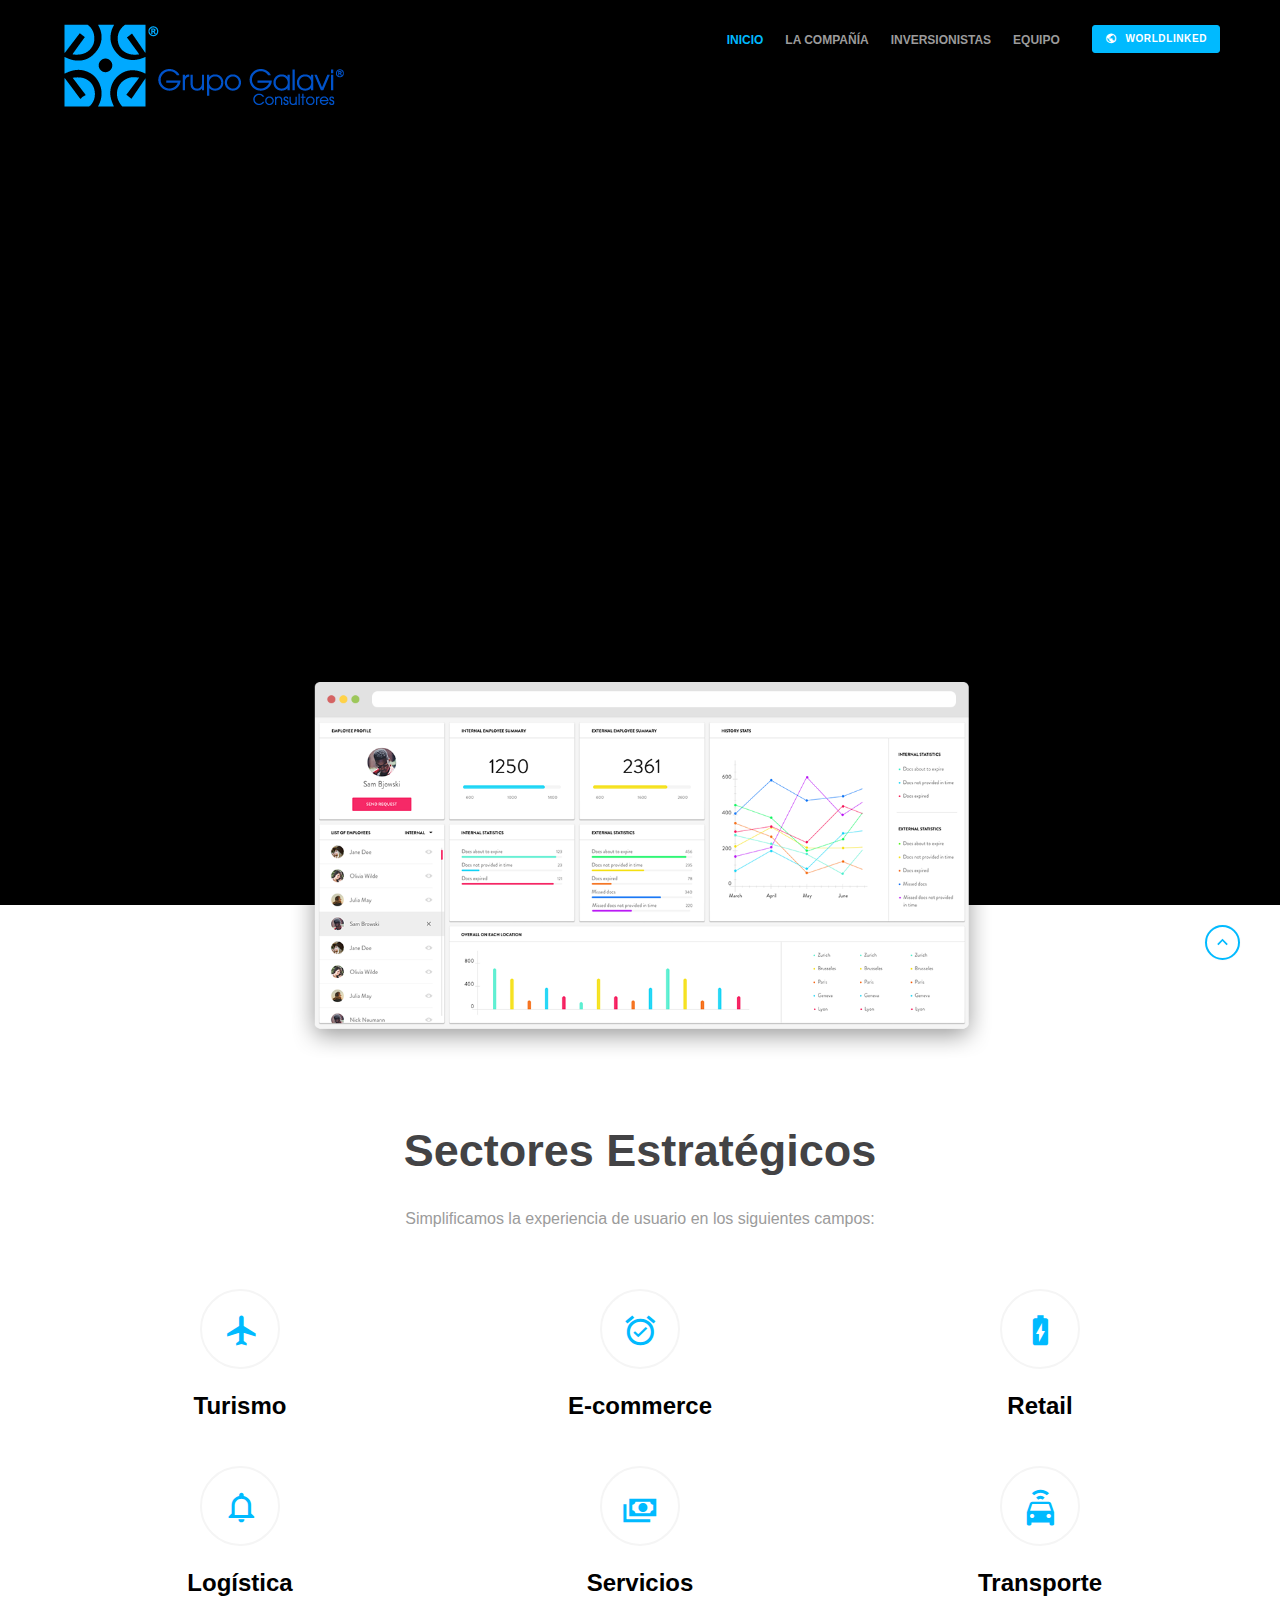
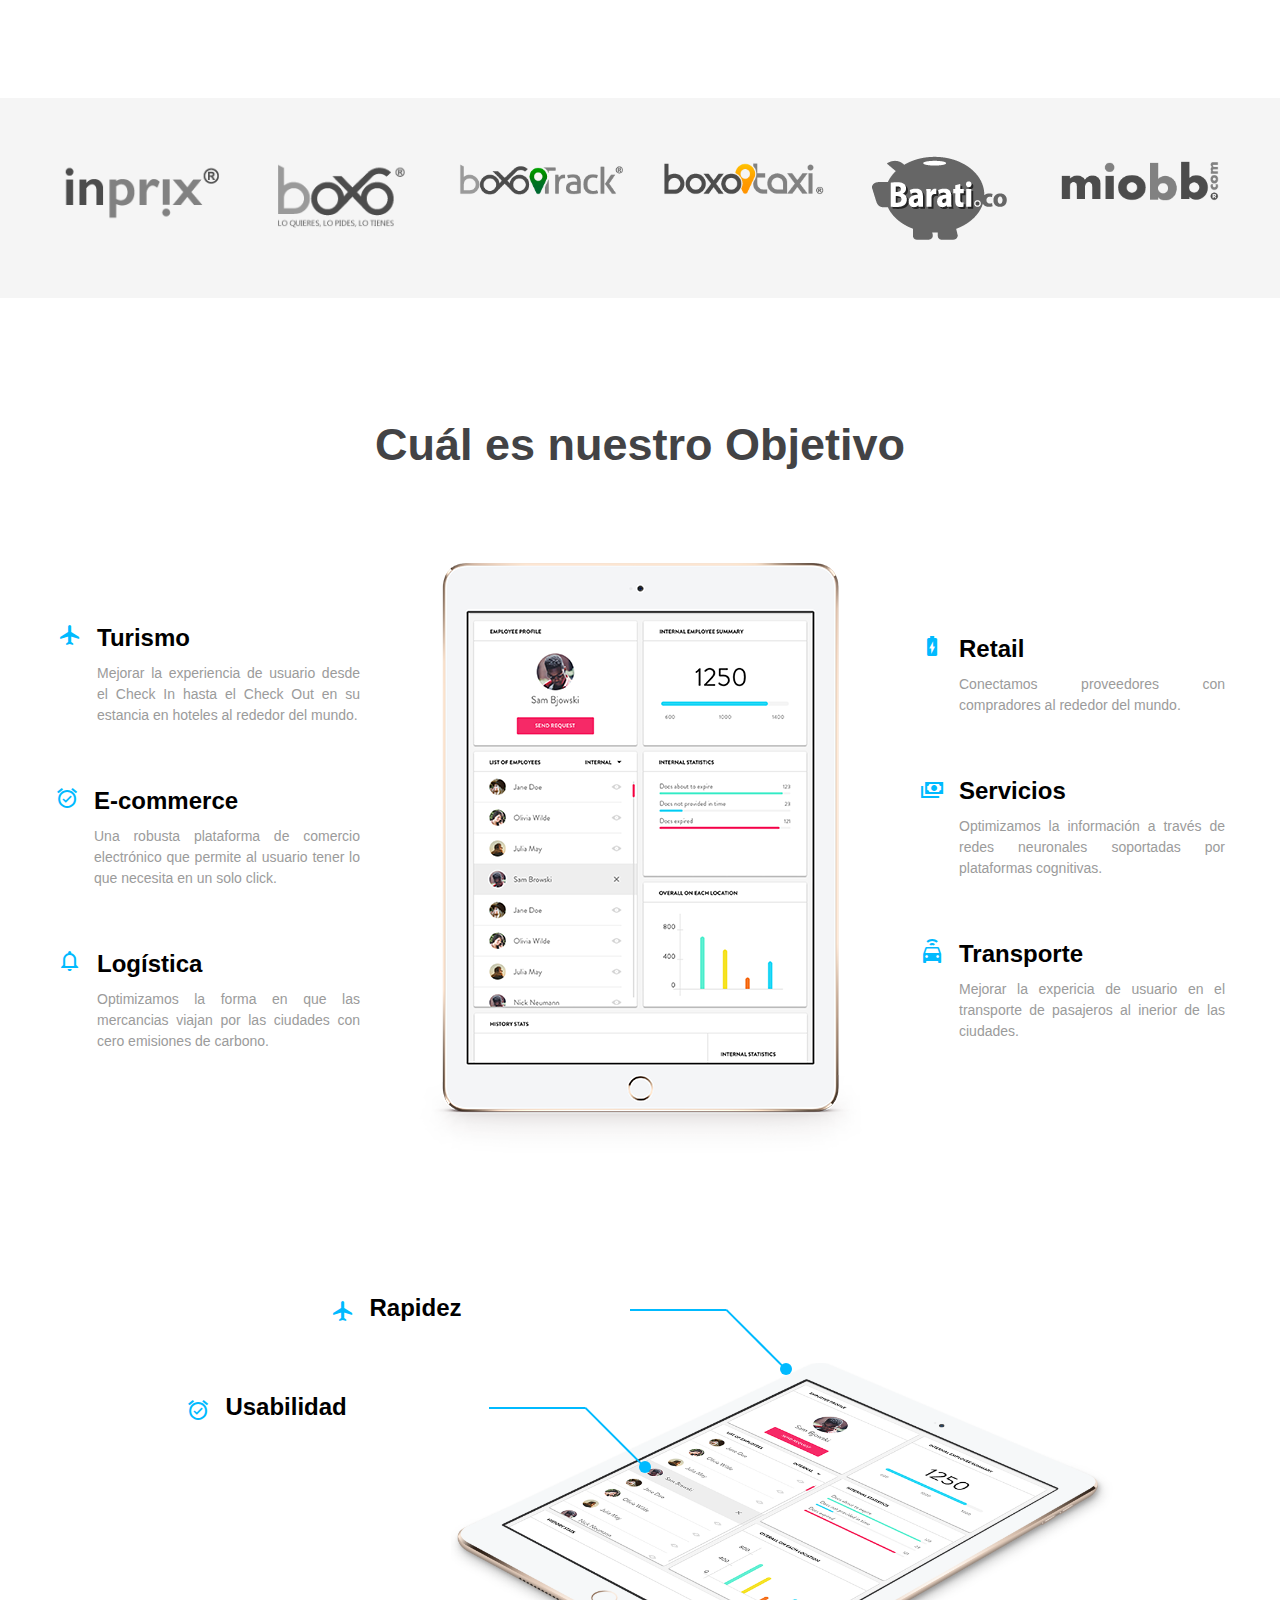
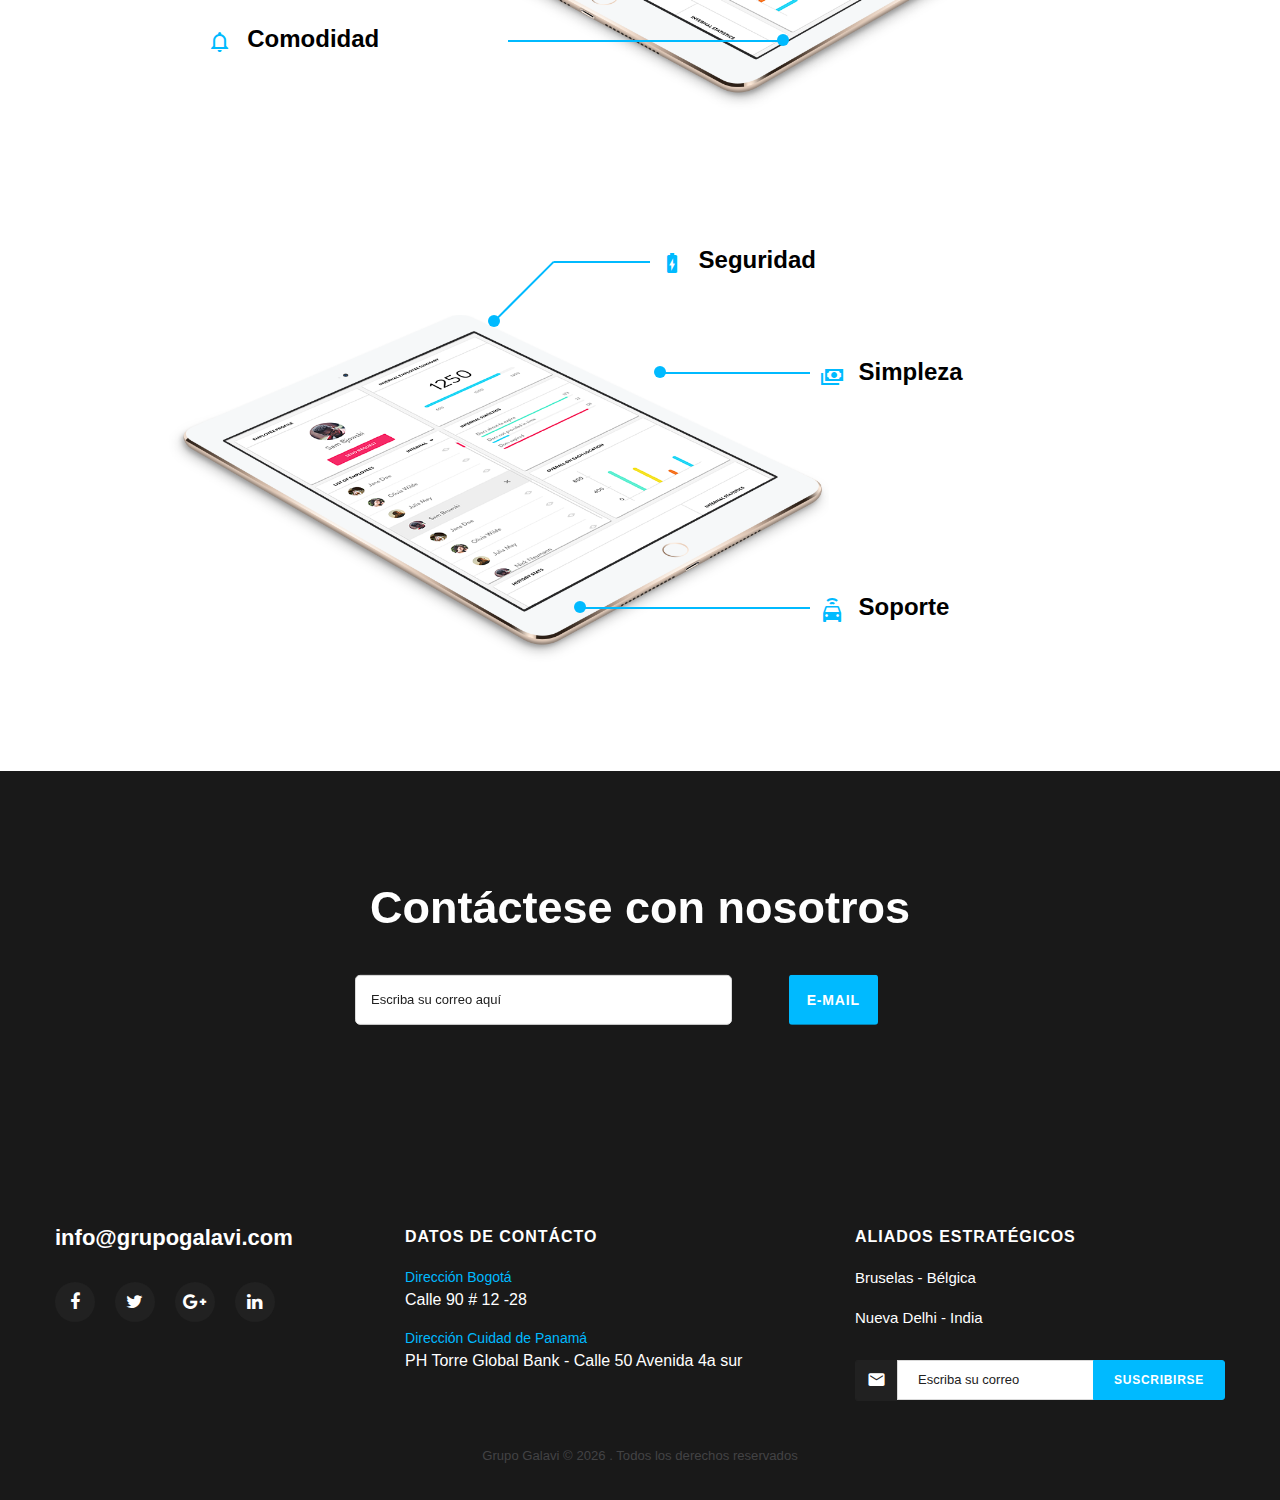
==== commit 6b2686c3: "videos" ====
--- a/index.html
+++ b/index.html
@@ -2,14 +2,14 @@
 <html lang="en" class="wide wow-animation smoothscroll scrollTo">
   <head>
     <!-- Site Title-->
-    <title>Intense Product</title>
+    <title>Grupo Galavi</title>
     <meta charset="utf-8">
     <meta name="format-detection" content="telephone=no">
     <meta name="viewport" content="width=device-width, height=device-height, initial-scale=1.0, maximum-scale=1.0, user-scalable=0">
     <meta http-equiv="X-UA-Compatible" content="IE=Edge">
     <meta name="keywords" content="intense web design multipurpose template">
     <meta name="date" content="Dec 26">
-    <link rel="icon" href="images/favicon.ico" type="image/x-icon">
+    <link rel="icon" href="images/favicon.png" type="image/x-icon">
     <!-- Stylesheets-->
     <link rel="stylesheet" type="text/  css" href="//fonts.googleapis.com/css?family=Cabin:400,700">
     <link rel="stylesheet" href="css/style.css">
@@ -59,28 +59,59 @@
       <main class="page-content">
         <div id="home" data-type="anchor">
           <section>
-            <div data-on="false" data-md-on="true" class="rd-parallax bg-white">
-              <div data-speed="0.15" data-type="media" data-url="images/bg-01-1920x1000.jpg" class="rd-parallax-layer background-custom-position"></div>
-              <div data-speed="0" data-type="html" data-md-fade="true" class="rd-parallax-layer">
-                <div class="shell padding-bottom-percent">
-                  <div class="offset-top-140 offset-xs-top-0 offset-md-top-165">
-                    <div class="range">
-                      <div class="range section-cover range-xs-middle">
-                        <div class="cell-xs-12">
-                          <h1 class="text-uppercase text-bold text-darkest">Creamos marcas digitales</h1>
-                          <div class="offset-top-15">
-                            <h4 class="text-darkest text-regular">Generamos Valor</h4><!--text-dark--> 
-                              <p>Millones de ciudadanos alrededor del mundo mejorando sus vidas gracias al uso eficiente de la tecnología, <br>a través de aplicaciones soportadas en plataformas seguras y de alta usabilidad.</p>
-                              <p>Accionistas satisfechos al combinar modelos de negocio de alta escalabilidad con un alto retorno de inversión.</p>
-                          </div>
-<!--                          <div class="offset-top-35 group"><a href="#" class="btn btn-primary btn-icon btn-icon-left btn-sm"><span class="icon mdi mdi-basket"></span>GET THIS APP</a><a href="#" class="btn btn-default btn-sm">TRY IT FOR FREE</a></div>-->
-                        </div>
-                      </div>
-                    </div>
-                  </div>
-                </div>
-              </div>
-            </div>
+            <!--<div data-on="false" data-md-on="true" class="rd-parallax bg-white">-->
+              <!--<div data-speed="0.15" data-type="media" data-url="images/bg-01-1920x1000.jpg" class="rd-parallax-layer background-custom-position"></div>-->
+              <div class="homepage-hero-module">
+                <div class="video-container">
+                    <div class="filter"></div>
+                    <video autoplay loop class="fillWidth">
+                        <source src="images/Love-iOS.mp4" type="video/mp4"/>Your browser does not support the video tag. I suggest you upgrade your browser.
+                        <source src="images/Love-iOS.webm" type="video/webm" />Your browser does not support the video tag. I suggest you upgrade your browser.
+                    </video>
+                    <div class="poster hidden">
+                        <img src="images/Love-iOS.jpg" alt="">
+                    </div>
+                    <div data-speed="0" data-type="html" data-md-fade="true" class="rd-parallax-layer">
+                        <div class="shell padding-bottom-percent">
+                          <div class="offset-top-140 offset-xs-top-0 offset-md-top-165">
+                            <div class="range">
+                              <div class="range section-cover range-xs-middle" id="textHome">
+                                <div class="cell-xs-12">
+                                  <h1 class="text-uppercase text-bold text-darkest">Creamos marcas digitales</h1>
+                                  <div class="offset-top-15">
+                                    <h4 class="text-darkest text-regular">Generamos Valor</h4> 
+                                      <p>Millones de ciudadanos alrededor del mundo mejorando sus vidas gracias al uso eficiente de la tecnología, <br>a través de aplicaciones soportadas en plataformas seguras y de alta usabilidad.</p>
+                                      <p>Accionistas satisfechos al combinar modelos de negocio de alta escalabilidad con un alto retorno de inversión.</p>
+                                  </div>
+                                </div>
+                              </div>
+                            </div>
+                          </div>
+                        </div>
+                      </div>
+                </div>
+
+              </div>
+              <!-- donde estaba antes -->
+              <!--<div data-speed="0" data-type="html" data-md-fade="true" class="rd-parallax-layer">
+                        <div class="shell padding-bottom-percent">
+                          <div class="offset-top-140 offset-xs-top-0 offset-md-top-165">
+                            <div class="range">
+                              <div class="range section-cover range-xs-middle">
+                                <div class="cell-xs-12">
+                                  <h1 class="text-uppercase text-bold text-darkest">Creamos marcas digitales</h1>
+                                  <div class="offset-top-15">
+                                    <h4 class="text-darkest text-regular">Generamos Valor</h4> 
+                                      <p>Millones de ciudadanos alrededor del mundo mejorando sus vidas gracias al uso eficiente de la tecnología, <br>a través de aplicaciones soportadas en plataformas seguras y de alta usabilidad.</p>
+                                      <p>Accionistas satisfechos al combinar modelos de negocio de alta escalabilidad con un alto retorno de inversión.</p>
+                                  </div>
+                                </div>
+                              </div>
+                            </div>
+                          </div>
+                        </div>
+                      </div>-->
+            <!--</div>-->
           </section>
         </div>
         <div id="features" data-type="anchor">
@@ -91,27 +122,22 @@
               <div class="range range-xs-center">
                 <div class="cell-xs-10 cell-sm-6 cell-md-4"><span class="icon icon-lg icon-circle mdi mdi-airplane icon-primary"></span>
                   <h4>Turismo</h4>
-                  <p class="inset-sm-left-15 inset-sm-right-15">We pay a lot of attention to web design of our clients’ projects to make their startups successful.</p>
+                 <!-- <p class="inset-sm-left-15 inset-sm-right-15">We pay a lot of attention to web design of our clients’ projects to make their startups successful.</p>-->
                 </div>
                 <div class="cell-xs-10 cell-sm-6 cell-md-4 offset-top-45 offset-sm-top-0"><span class="icon icon-lg icon-circle mdi mdi-alarm-check icon-primary"></span>
                   <h4>E-commerce</h4>
-                  <p class="inset-sm-left-15 inset-sm-right-15">Intense provides a vast variety of internet marketing tools for your business to achieve great success.</p>
                 </div>
                 <div class="cell-xs-10 cell-sm-6 cell-md-4 offset-top-45 offset-md-top-0"><span class="icon icon-lg icon-circle mdi mdi-battery-charging icon-primary"></span>
                   <h4>Retail</h4>
-                  <p class="inset-sm-left-15 inset-sm-right-15">With our product you can easily create impressive graphic designs for presenting your startup to investors in a good light.</p>
                 </div>
                 <div class="cell-xs-10 cell-sm-6 cell-md-4 offset-top-45"><span class="icon icon-lg icon-circle mdi mdi-bell-outline icon-primary"></span>
-                  <h4>Logistica</h4>
-                  <p class="inset-sm-left-15 inset-sm-right-15">Intense supplies your every project with extensive statistics on startups you are managing.</p>
+                  <h4>Logística</h4>
                 </div>
                 <div class="cell-xs-10 cell-sm-6 cell-md-4 offset-top-45"><span class="icon icon-lg icon-circle mdi mdi-cash-multiple icon-primary"></span>
                   <h4>Servicios</h4>
-                  <p class="inset-sm-left-15 inset-sm-right-15">This product can provide full support on social media, giving instant feedback information on all posts about your startup.</p>
                 </div>
                 <div class="cell-xs-10 cell-sm-6 cell-md-4 offset-top-45"><span class="icon icon-lg icon-circle mdi mdi-car-connected icon-primary"></span>
                   <h4>Transporte</h4>
-                  <p class="inset-sm-left-15 inset-sm-right-15">Attractive video presentations can make more impact on your business partners, and that’s why this feature is a part of Intense.</p>
                 </div>
               </div>
             </div>
@@ -131,7 +157,6 @@
           <section class="section-90 section-md-120">
             <div class="shell">
               <h2>Cuál es nuestro Objetivo</h2>
-              <h6>While other similar products offer a few features that you can really consider useful, Intense is always one step ahead <br class="veil reveal-lg-inline-block"> of competitors. Find out why you should use Intense for your startup development below.</h6>
               <div class="range range-md-middle offset-top-0 offset-md-top-50 range-xs-center">
                 <div class="cell-sm-12 cell-md-6 cell-md-push-1"><img src="images/home-02-443x631.png" alt="" width="443" height="631" class="center-block img-responsive"></div>
                 <div class="cell-sm-5 cell-md-3 text-sm-left offset-top-50 offset-md-top-0">
@@ -142,7 +167,7 @@
                         <div>
                           <h4 class="text-bold">Turismo</h4>
                         </div>
-                        <p class="offset-top-10">Mejorar la experiencia de usuario desde el Check In hasta el Check Out en su estancia en hoteles al rededor del mundo.</p>
+                        <p align="justify" class="offset-top-10">Mejorar la experiencia de usuario desde el Check In hasta el Check Out en su estancia en hoteles al rededor del mundo.</p>
                       </div>
                     </div>
                     <div class="unit unit-md unit-md-horizontal offset-top-30 offset-md-top-60">
@@ -151,7 +176,7 @@
                         <div>
                           <h4 class="text-bold">E-commerce</h4>
                         </div>
-                        <p class="offset-top-10">Una robusta plataforma de comercio electrónico que permite al usuario tener lo que necesita en un solo click.</p>
+                        <p align="justify" class="offset-top-10">Una robusta plataforma de comercio electrónico que permite al usuario tener lo que necesita en un solo click.</p>
                       </div>
                     </div>
                     <div class="unit unit-md unit-md-horizontal offset-top-30 offset-md-top-60">
@@ -160,7 +185,7 @@
                         <div>
                           <h4 class="text-bold">Logística</h4>
                         </div>
-                        <p class="offset-top-10">Optimizamos la forma en que las mercancias viajan por las ciudades con cero emisiones de carbono.</p>
+                        <p align="justify" class="offset-top-10">Optimizamos la forma en que las mercancias viajan por las ciudades con cero emisiones de carbono.</p>
                       </div>
                     </div>
                   </div>
@@ -173,7 +198,7 @@
                         <div>
                           <h4 class="text-bold">Retail</h4>
                         </div>
-                        <p class="offset-top-10">Conectamos proveedores con compradores al rededor del mundo.</p>
+                        <p align="justify" class="offset-top-10">Conectamos proveedores con compradores al rededor del mundo.</p>
                       </div>
                     </div>
                     <div class="unit unit-md unit-md-horizontal offset-top-30 offset-md-top-60">
@@ -182,7 +207,7 @@
                         <div>
                           <h4 class="text-bold">Servicios </h4>
                         </div>
-                        <p class="offset-top-10">Optimizamos la información a través de redes neuronales soportadas por plataformas cognitivas.</p>
+                        <p align="justify" class="offset-top-10">Optimizamos la información a través de redes neuronales soportadas por plataformas cognitivas.</p>
                       </div>
                     </div>
                     <div class="unit unit-md unit-md-horizontal offset-top-30 offset-md-top-60">
@@ -191,7 +216,7 @@
                         <div>
                           <h4 class="text-bold">Transporte</h4>
                         </div>
-                        <p class="offset-top-10">Mejorar la expericia de usuario en el transporte de pasajeros al inerior de las ciudades.</p>
+                        <p align="justify" class="offset-top-10">Mejorar la expericia de usuario en el transporte de pasajeros al inerior de las ciudades.</p>
                       </div>
                     </div>
                   </div>
@@ -428,7 +453,7 @@
                   <div class="range range-xs-center">
                     <div class="cell-sm-8 cell-md-6">
                       <h2>Contáctese con nosotros</h2>
-                      <p>Keep up with our always upcoming  product features and technologies. Enter your e-mail and subscribe to our newsletter.</p>
+                      <!--<p>Keep up with our always upcoming  product features and technologies. Enter your e-mail and subscribe to our newsletter.</p> -->
                       <div class="offset-top-40">
                         <!-- RD Mailform-->
                         <form data-form-output="form-output-global" data-form-type="contact" method="post" action="bat/rd-mailform.php" class="rd-mailform">
@@ -467,8 +492,8 @@
                     <form data-form-output="form-subscribe-footer" data-form-type="subscribe" method="post" action="bat/rd-mailform.php" class="rd-mailform">
                       <div class="form-group">
                         <div class="input-group input-group-sm"><span class="input-group-addon"><span class="input-group-icon mdi mdi-email"></span></span>
-                          <input placeholder="Enter your E-Mail" type="email" name="email" data-constraints="@Required @Email" class="form-control"/><span class="input-group-btn">
-                            <button type="submit" class="btn btn-sm btn-primary">Subscribe</button></span>
+                          <input placeholder="Escriba su correo" type="email" name="email" data-constraints="@Required @Email" class="form-control"/><span class="input-group-btn">
+                            <button type="submit" class="btn btn-sm btn-primary">Suscribirse</button></span>
                         </div>
                       </div>
                       <div id="form-subscribe-footer" class="form-output"></div>
@@ -535,6 +560,7 @@
     <!-- Global Mailform Output-->
     <div id="form-output-global" class="snackbars"></div>
     <!-- Java script-->
+    <script src="js/jquery.min.js"></script>
     <script src="js/core.min.js"></script>
     <script src="js/script.js"></script>
   </body>
--- a/css/style.css
+++ b/css/style.css
@@ -1468,6 +1468,7 @@
   font-size: 14px;
   line-height: 1.5;
   color: #9b9b9b;
+  /*color: #607D8B;*/
   background-color: #fff;
 }
 
@@ -31203,3 +31204,60 @@
     bottom: 40px;
   }
 }
+
+
+.homepage-hero-module {
+    border-right: none;
+    border-left: none;
+    position: relative;
+}
+.no-video .video-container video,
+.touch .video-container video {
+    display: none;
+}
+.no-video .video-container .poster,
+.touch .video-container .poster {
+    display: block !important;
+}
+.video-container {
+    position: relative;
+    bottom: 0%;
+    left: 0%;
+    height: 100%;
+    width: 100%;
+    overflow: hidden;
+    background: #000;
+}
+.video-container .poster img {
+    width: 100%;
+    bottom: 0;
+    position: absolute;
+}
+.video-container .filter {
+    z-index: 100;
+    position: absolute;
+    background: rgba(0, 0, 0, 0.4);
+    width: 100%;
+}
+.video-container video {
+    position: absolute;
+    z-index: 0;
+    bottom: 0;
+    left: 0;
+}
+.video-container video.fillWidth {
+    width: 100%;
+}
+
+#textHome{
+  z-index: 999;
+  color: black;
+}
+
+#textHome h1,h4{
+  color: black !important;
+}
+
+#textHome p{
+  font-size: 20px;
+}